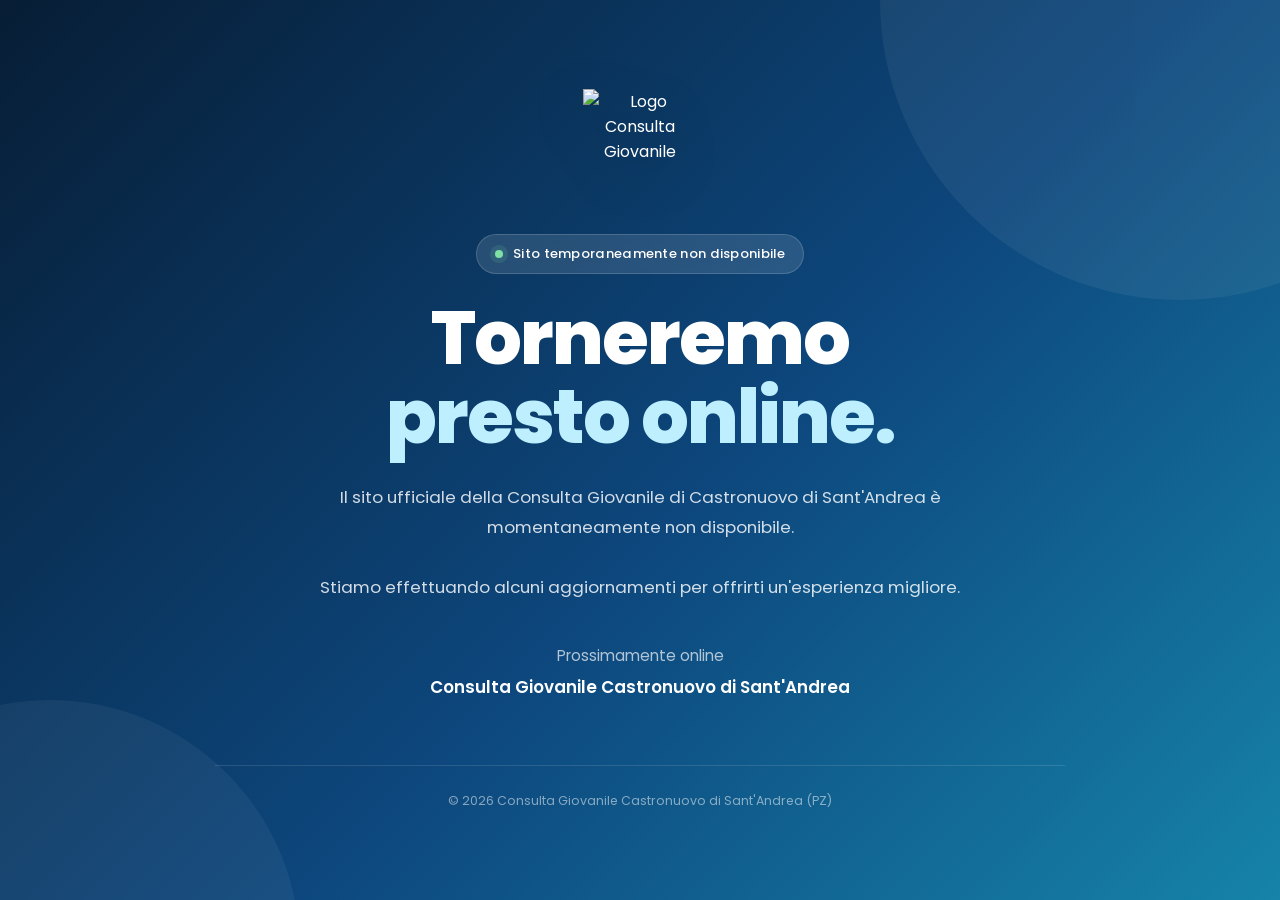
==== index.html @ 3da65c1b "Update index.html" ====
<!DOCTYPE html>
<html lang="it">

<head>

    <meta charset="UTF-8">

    <meta name="viewport"
          content="width=device-width, initial-scale=1.0">

    <meta name="robots"
          content="noindex, nofollow">

    <meta name="description"
          content="Sito ufficiale della Consulta Giovanile di Castronuovo di Sant'Andrea.">

    <title>
        Consulta Giovanile | Castronuovo di Sant'Andrea
    </title>

    <!-- ==================================================
         GOOGLE FONT
    =================================================== -->

    <link rel="preconnect"
          href="https://fonts.googleapis.com">

    <link rel="preconnect"
          href="https://fonts.gstatic.com"
          crossorigin>

    <link
        href="https://fonts.googleapis.com/css2?family=Poppins:wght@300;400;500;600;700;800&display=swap"
        rel="stylesheet">


    <style>

        /* ==================================================
           RESET
        ================================================== */

        * {

            margin: 0;

            padding: 0;

            box-sizing: border-box;

        }


        html {

            scroll-behavior: smooth;

        }


        /* ==================================================
           BODY
        ================================================== */

        body {

            min-height: 100vh;

            min-height: 100svh;

            font-family: "Poppins", sans-serif;

            color: #ffffff;

            background:
                linear-gradient(
                    135deg,
                    #071d35 0%,
                    #0d477d 55%,
                    #1683a8 100%
                );

            display: flex;

            align-items: center;

            justify-content: center;

            overflow-x: hidden;

            position: relative;

        }


        /* ==================================================
           DECORAZIONI SFONDO
        ================================================== */

        body::before {

            content: "";

            position: fixed;

            width: 600px;

            height: 600px;

            top: -300px;

            right: -200px;

            border-radius: 50%;

            background:
                rgba(255,255,255,.06);

            pointer-events: none;

        }


        body::after {

            content: "";

            position: fixed;

            width: 500px;

            height: 500px;

            bottom: -300px;

            left: -200px;

            border-radius: 50%;

            background:
                rgba(255,255,255,.05);

            pointer-events: none;

        }


        /* ==================================================
           CONTENITORE PRINCIPALE
        ================================================== */

        .maintenance {

            width: 100%;

            max-width: 900px;

            padding: 50px 25px;

            text-align: center;

            position: relative;

            z-index: 2;

        }


        /* ==================================================
           LOGO
        ================================================== */

        .logo {

            width: 115px;

            height: 115px;

            object-fit: contain;

            display: block;

            margin: 0 auto 30px;

            filter:
                drop-shadow(
                    0 15px 25px
                    rgba(0,0,0,.25)
                );

            animation:
                logoAppear .8s ease forwards;

        }


        /* ==================================================
           BADGE
        ================================================== */

        .badge {

            display: inline-flex;

            align-items: center;

            justify-content: center;

            gap: 10px;

            padding: 9px 18px;

            border-radius: 50px;

            background:
                rgba(255,255,255,.12);

            border:
                1px solid
                rgba(255,255,255,.16);

            backdrop-filter: blur(12px);

            -webkit-backdrop-filter: blur(12px);

            font-size: .82rem;

            font-weight: 500;

            letter-spacing: .3px;

            margin-bottom: 25px;

        }


        /* ==================================================
           PALLINO BADGE
        ================================================== */

        .badge-dot {

            width: 8px;

            height: 8px;

            flex-shrink: 0;

            border-radius: 50%;

            background: #7ee0a5;

            box-shadow:
                0 0 0 5px
                rgba(126,224,165,.12);

            animation:
                pulse 2s infinite;

        }


        /* ==================================================
           TITOLO
        ================================================== */

        h1 {

            font-size:
                clamp(
                    2.4rem,
                    6vw,
                    4.7rem
                );

            line-height: 1.05;

            font-weight: 800;

            letter-spacing: -2px;

            margin-bottom: 25px;

        }


        h1 span {

            display: block;

            color: #bdefff;

        }


        /* ==================================================
           DESCRIZIONE
        ================================================== */

        .description {

            max-width: 680px;

            margin: 0 auto;

            font-size: 1.05rem;

            line-height: 1.8;

            color:
                rgba(255,255,255,.82);

        }


        /* ==================================================
           MESSAGGIO FINALE
        ================================================== */

        .coming-soon {

            margin-top: 42px;

            font-size: .95rem;

            color:
                rgba(255,255,255,.68);

        }


        .coming-soon strong {

            display: block;

            margin-top: 7px;

            color: #ffffff;

            font-size: 1.05rem;

            font-weight: 600;

        }


        /* ==================================================
           FOOTER
        ================================================== */

        footer {

            margin-top: 65px;

            padding-top: 25px;

            border-top:
                1px solid
                rgba(255,255,255,.12);

            font-size: .78rem;

            line-height: 1.6;

            color:
                rgba(255,255,255,.5);

        }


        /* ==================================================
           ANIMAZIONI
        ================================================== */

        @keyframes logoAppear {

            from {

                opacity: 0;

                transform:
                    translateY(20px)
                    scale(.9);

            }

            to {

                opacity: 1;

                transform:
                    translateY(0)
                    scale(1);

            }

        }


        @keyframes pulse {

            0%,
            100% {

                opacity: 1;

                transform: scale(1);

            }

            50% {

                opacity: .45;

                transform: scale(.75);

            }

        }


        /* ==================================================
           TABLET
        ================================================== */

        @media (max-width: 768px) {

            .maintenance {

                padding:
                    45px 25px;

            }


            .logo {

                width: 100px;

                height: 100px;

                margin-bottom: 27px;

            }


            h1 {

                font-size: 3rem;

                letter-spacing: -1.5px;

            }


            .description {

                font-size: .98rem;

                line-height: 1.75;

            }


            footer {

                margin-top: 55px;

            }

        }


        /* ==================================================
           MOBILE
        ================================================== */

        @media (max-width: 600px) {

            body {

                min-height: 100svh;

            }


            .maintenance {

                padding:
                    35px 20px;

            }


            .logo {

                width: 85px;

                height: 85px;

                margin-bottom: 23px;

            }


            .badge {

                font-size: .74rem;

                padding:
                    8px 14px;

                margin-bottom: 22px;

            }


            h1 {

                font-size: 2.3rem;

                line-height: 1.08;

                letter-spacing: -1px;

                margin-bottom: 20px;

            }


            .description {

                font-size: .9rem;

                line-height: 1.7;

            }


            .coming-soon {

                margin-top: 32px;

                font-size: .88rem;

            }


            .coming-soon strong {

                font-size: .98rem;

            }


            footer {

                margin-top: 45px;

                padding-top: 20px;

                font-size: .72rem;

            }

        }


        /* ==================================================
           SMARTPHONE PICCOLI
        ================================================== */

        @media (max-width: 380px) {

            .maintenance {

                padding:
                    25px 17px;

            }


            .logo {

                width: 75px;

                height: 75px;

            }


            h1 {

                font-size: 2rem;

            }


            .description {

                font-size: .86rem;

            }

        }


        /* ==================================================
           ACCESSIBILITÀ
        ================================================== */

        @media (prefers-reduced-motion: reduce) {

            * {

                animation: none !important;

                transition: none !important;

            }

        }

    </style>

</head>


<body>


    <main class="maintenance">


        <!-- ==================================================
             LOGO
        ================================================== -->

        <img
            class="logo"
            src="assets/img/logo.png"
            alt="Logo Consulta Giovanile">


        <!-- ==================================================
             STATO
        ================================================== -->

        <div class="badge">

            <span class="badge-dot"></span>

            Sito temporaneamente non disponibile

        </div>


        <!-- ==================================================
             TITOLO
        ================================================== -->

        <h1>

            Torneremo
            <span>presto online.</span>

        </h1>


        <!-- ==================================================
             DESCRIZIONE
        ================================================== -->

        <p class="description">

            Il sito ufficiale della Consulta Giovanile di
            Castronuovo di Sant'Andrea è momentaneamente
            non disponibile.

            <br><br>

            Stiamo effettuando alcuni aggiornamenti per
            offrirti un'esperienza migliore.

        </p>


        <!-- ==================================================
             PROSSIMAMENTE
        ================================================== -->

        <div class="coming-soon">

            Prossimamente online

            <strong>

                Consulta Giovanile
                Castronuovo di Sant'Andrea

            </strong>

        </div>


        <!-- ==================================================
             FOOTER
        ================================================== -->

        <footer>

            © 2026 Consulta Giovanile
            Castronuovo di Sant'Andrea (PZ)

        </footer>


    </main>


</body>

</html>
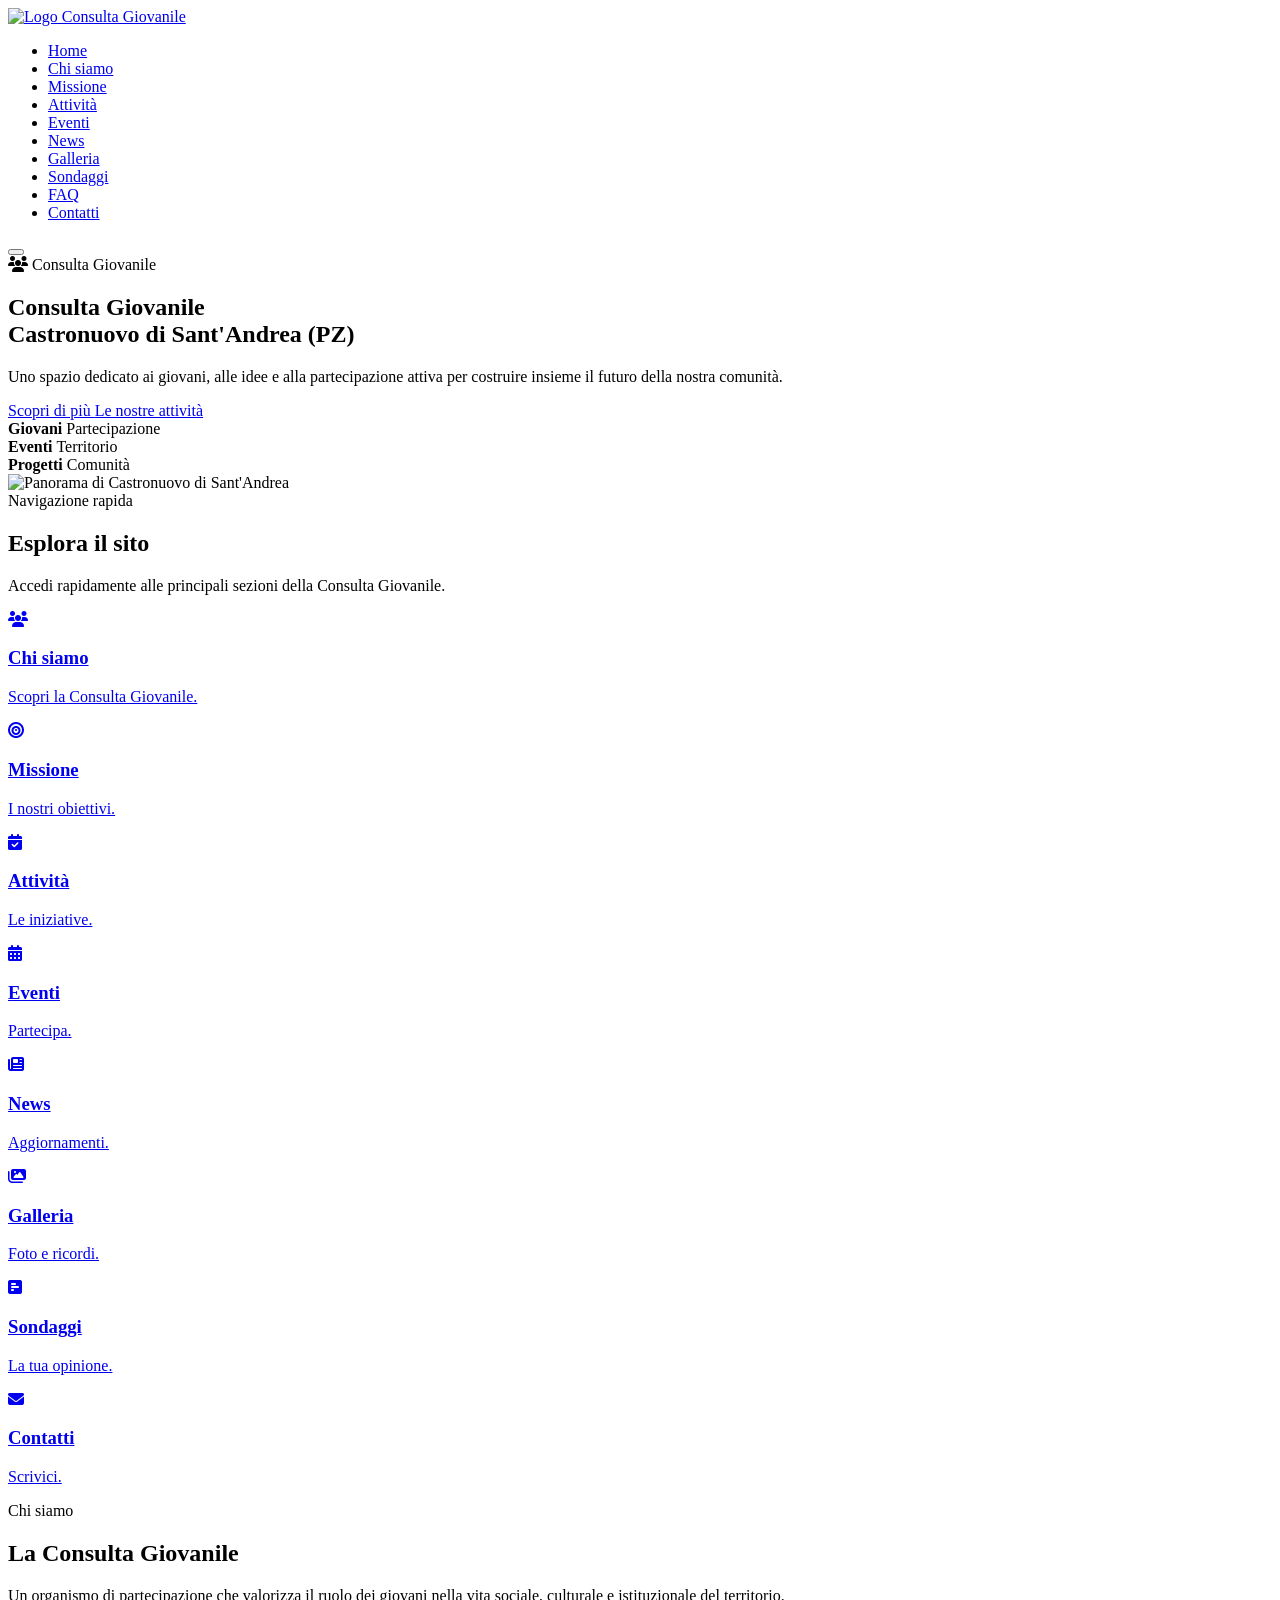
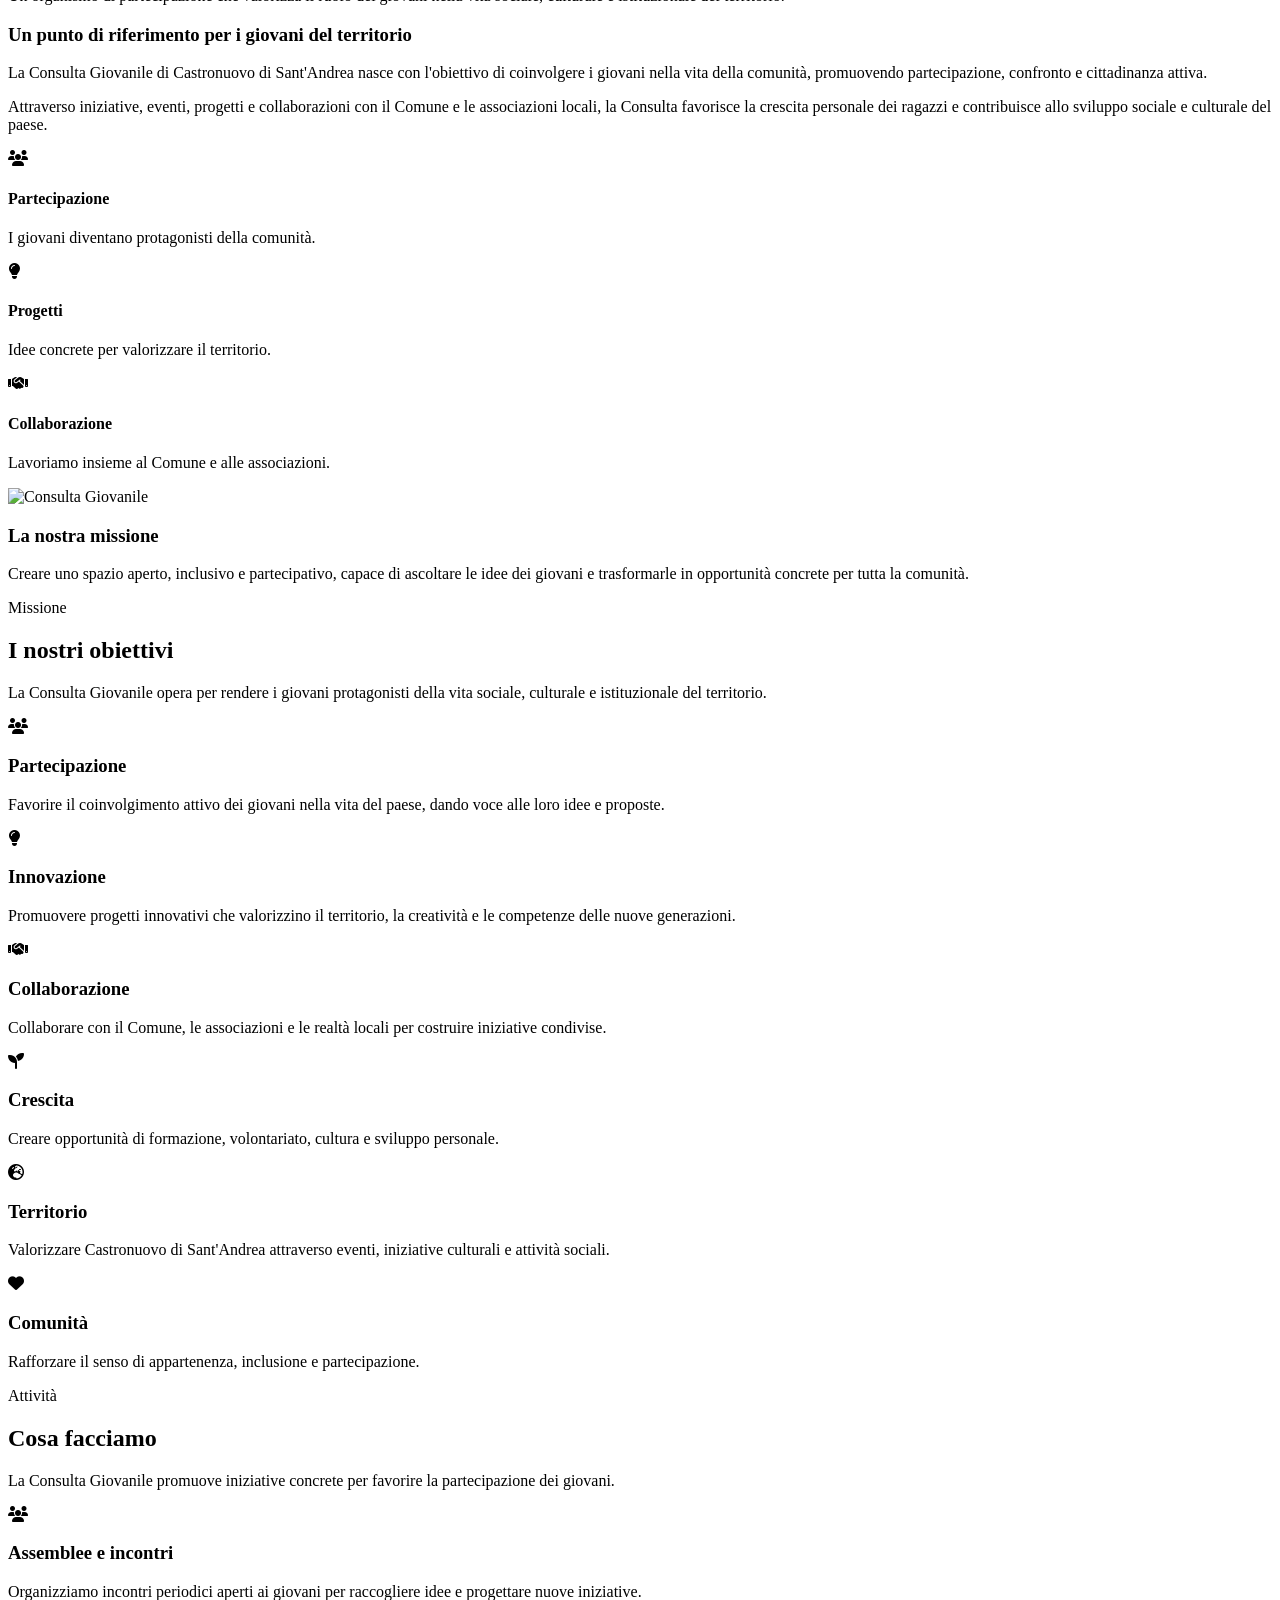
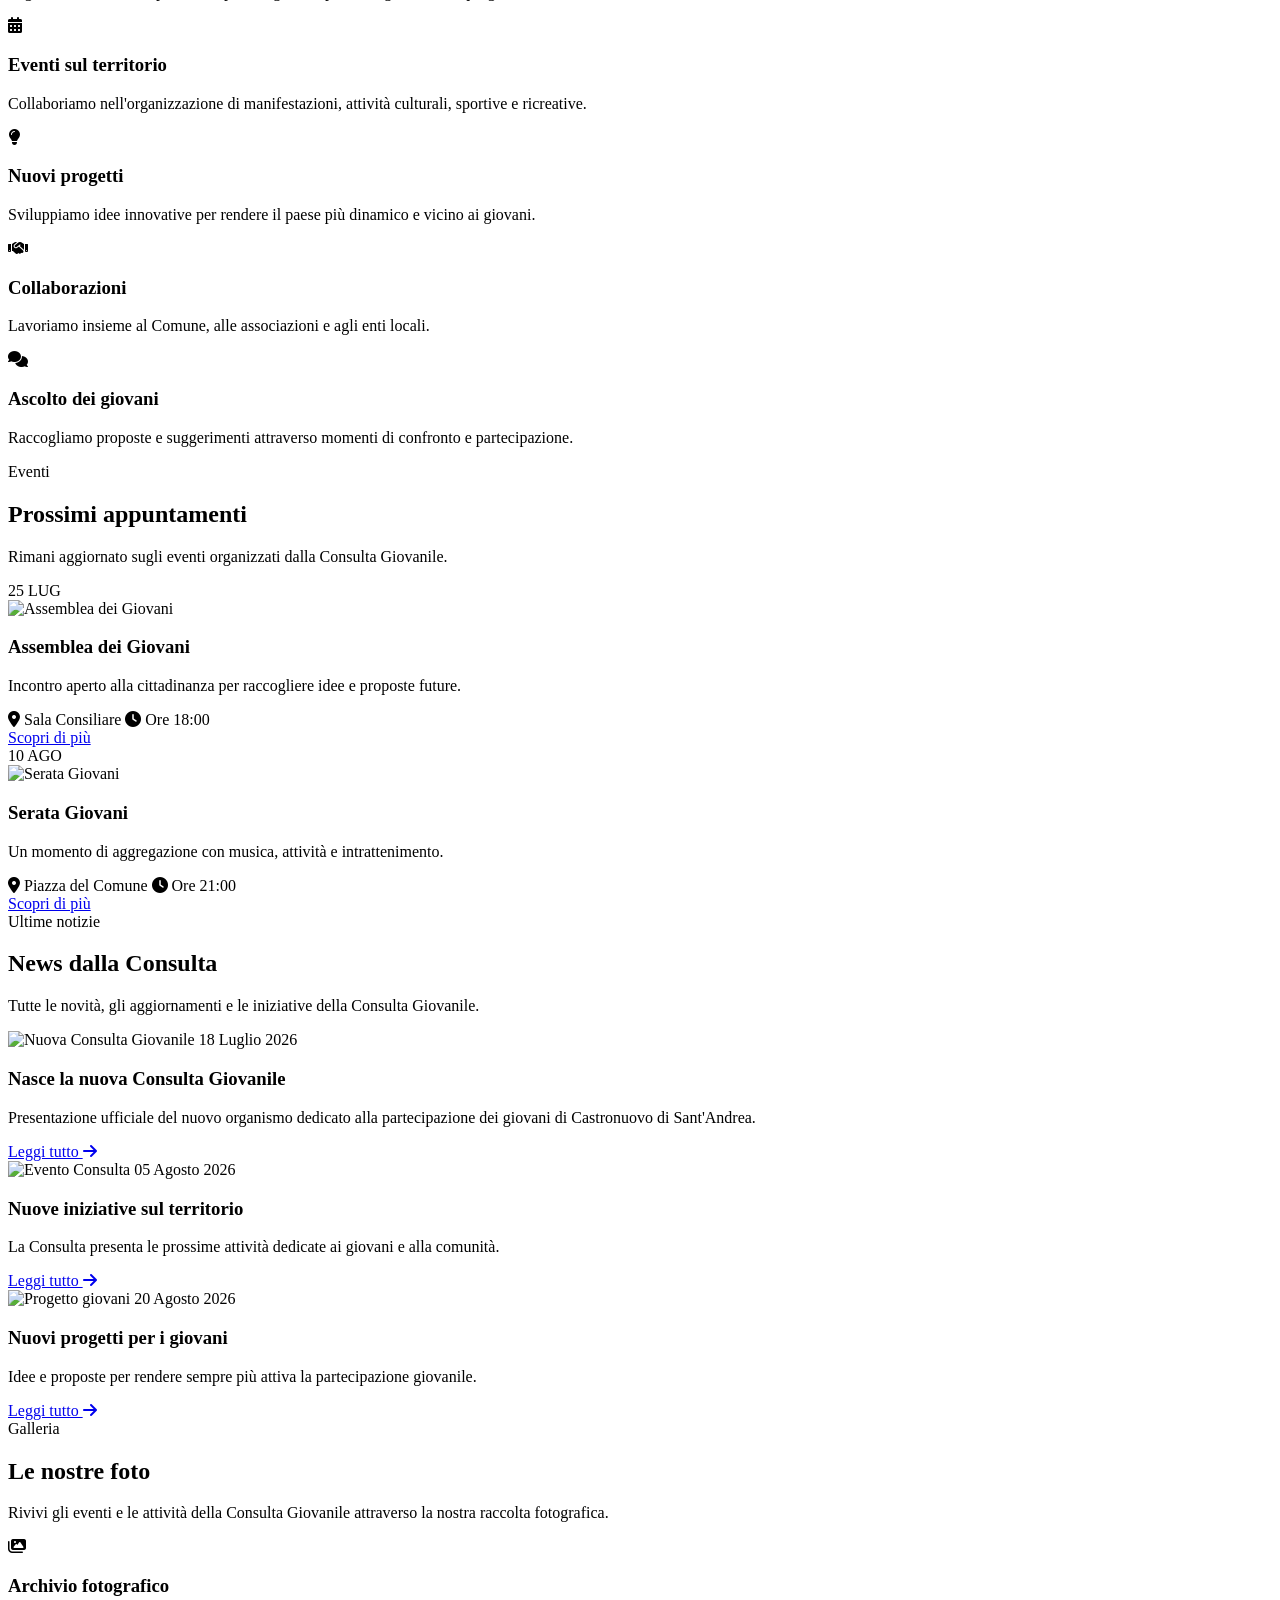
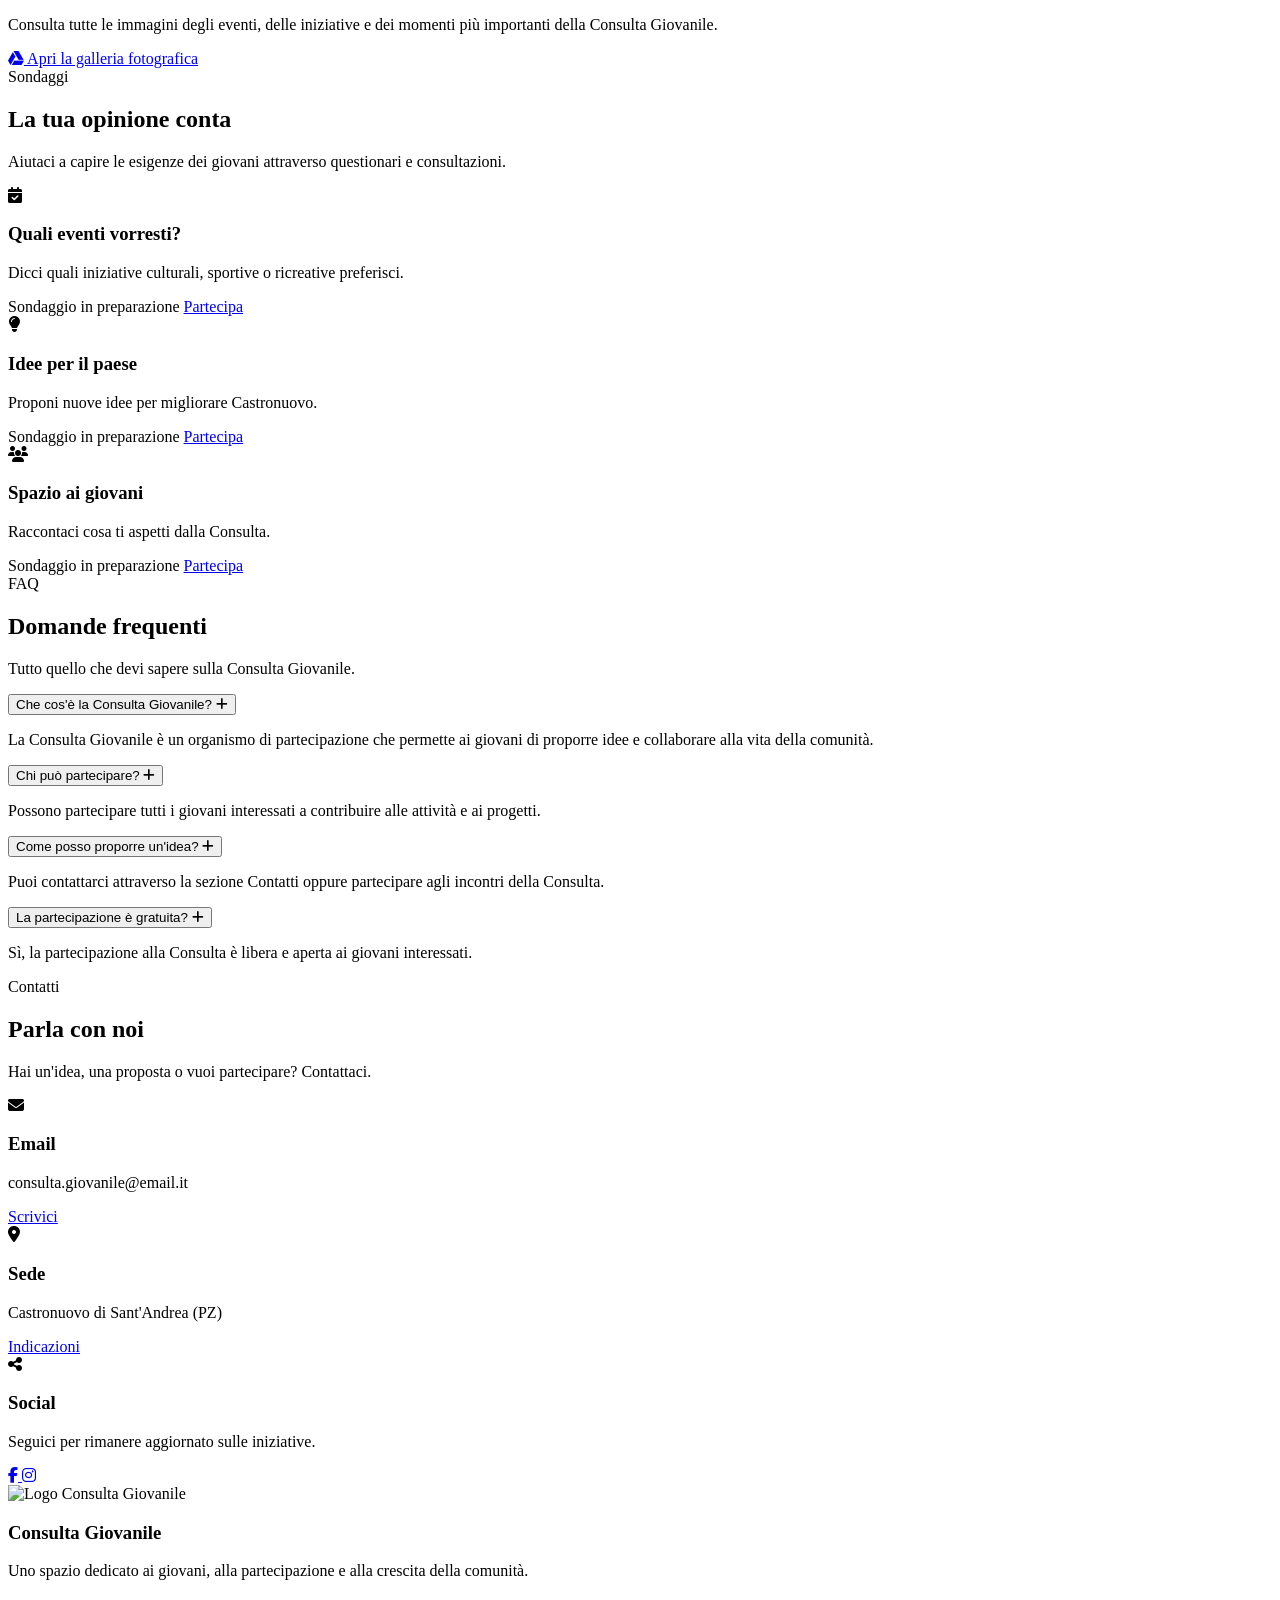
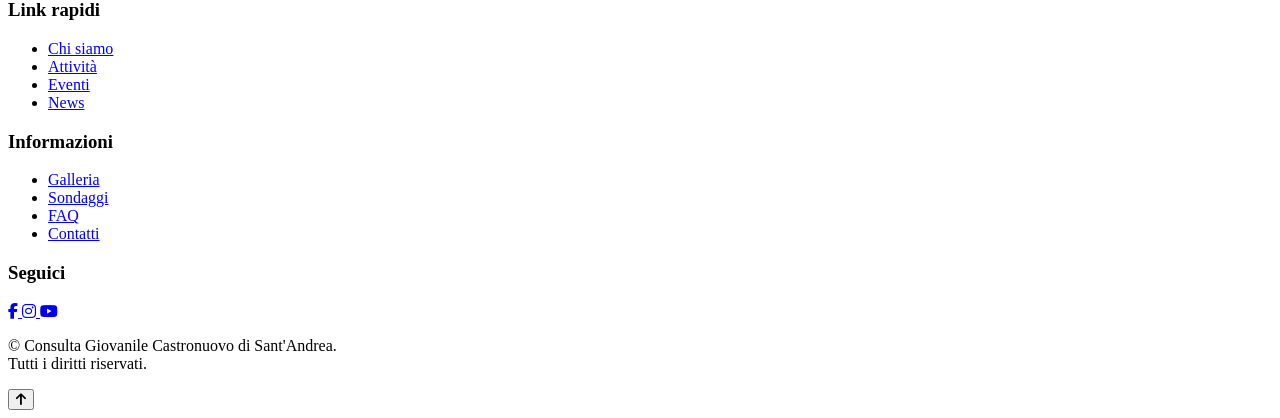
==== commit 7e6d6464: "Update fmt.Println message from 'Hello' to 'Goodbye'" ====
--- a/index.html
+++ b/index.html
@@ -3,721 +3,2669 @@
 
 <head>
 
-    <meta charset="UTF-8">
-
-    <meta name="viewport"
-          content="width=device-width, initial-scale=1.0">
-
-    <meta name="robots"
-          content="noindex, nofollow">
-
-    <meta name="description"
-          content="Sito ufficiale della Consulta Giovanile di Castronuovo di Sant'Andrea.">
-
-    <title>
-        Consulta Giovanile | Castronuovo di Sant'Andrea
-    </title>
-
-    <!-- ==================================================
-         GOOGLE FONT
-    =================================================== -->
-
-    <link rel="preconnect"
-          href="https://fonts.googleapis.com">
-
-    <link rel="preconnect"
-          href="https://fonts.gstatic.com"
-          crossorigin>
-
-    <link
-        href="https://fonts.googleapis.com/css2?family=Poppins:wght@300;400;500;600;700;800&display=swap"
-        rel="stylesheet">
-
-
-    <style>
-
-        /* ==================================================
-           RESET
-        ================================================== */
-
-        * {
-
-            margin: 0;
-
-            padding: 0;
-
-            box-sizing: border-box;
-
-        }
-
-
-        html {
-
-            scroll-behavior: smooth;
-
-        }
-
-
-        /* ==================================================
-           BODY
-        ================================================== */
-
-        body {
-
-            min-height: 100vh;
-
-            min-height: 100svh;
-
-            font-family: "Poppins", sans-serif;
-
-            color: #ffffff;
-
-            background:
-                linear-gradient(
-                    135deg,
-                    #071d35 0%,
-                    #0d477d 55%,
-                    #1683a8 100%
-                );
-
-            display: flex;
-
-            align-items: center;
-
-            justify-content: center;
-
-            overflow-x: hidden;
-
-            position: relative;
-
-        }
-
-
-        /* ==================================================
-           DECORAZIONI SFONDO
-        ================================================== */
-
-        body::before {
-
-            content: "";
-
-            position: fixed;
-
-            width: 600px;
-
-            height: 600px;
-
-            top: -300px;
-
-            right: -200px;
-
-            border-radius: 50%;
-
-            background:
-                rgba(255,255,255,.06);
-
-            pointer-events: none;
-
-        }
-
-
-        body::after {
-
-            content: "";
-
-            position: fixed;
-
-            width: 500px;
-
-            height: 500px;
-
-            bottom: -300px;
-
-            left: -200px;
-
-            border-radius: 50%;
-
-            background:
-                rgba(255,255,255,.05);
-
-            pointer-events: none;
-
-        }
-
-
-        /* ==================================================
-           CONTENITORE PRINCIPALE
-        ================================================== */
-
-        .maintenance {
-
-            width: 100%;
-
-            max-width: 900px;
-
-            padding: 50px 25px;
-
-            text-align: center;
-
-            position: relative;
-
-            z-index: 2;
-
-        }
-
-
-        /* ==================================================
-           LOGO
-        ================================================== */
-
-        .logo {
-
-            width: 115px;
-
-            height: 115px;
-
-            object-fit: contain;
-
-            display: block;
-
-            margin: 0 auto 30px;
-
-            filter:
-                drop-shadow(
-                    0 15px 25px
-                    rgba(0,0,0,.25)
-                );
-
-            animation:
-                logoAppear .8s ease forwards;
-
-        }
-
-
-        /* ==================================================
-           BADGE
-        ================================================== */
-
-        .badge {
-
-            display: inline-flex;
-
-            align-items: center;
-
-            justify-content: center;
-
-            gap: 10px;
-
-            padding: 9px 18px;
-
-            border-radius: 50px;
-
-            background:
-                rgba(255,255,255,.12);
-
-            border:
-                1px solid
-                rgba(255,255,255,.16);
-
-            backdrop-filter: blur(12px);
-
-            -webkit-backdrop-filter: blur(12px);
-
-            font-size: .82rem;
-
-            font-weight: 500;
-
-            letter-spacing: .3px;
-
-            margin-bottom: 25px;
-
-        }
-
-
-        /* ==================================================
-           PALLINO BADGE
-        ================================================== */
-
-        .badge-dot {
-
-            width: 8px;
-
-            height: 8px;
-
-            flex-shrink: 0;
-
-            border-radius: 50%;
-
-            background: #7ee0a5;
-
-            box-shadow:
-                0 0 0 5px
-                rgba(126,224,165,.12);
-
-            animation:
-                pulse 2s infinite;
-
-        }
-
-
-        /* ==================================================
-           TITOLO
-        ================================================== */
-
-        h1 {
-
-            font-size:
-                clamp(
-                    2.4rem,
-                    6vw,
-                    4.7rem
-                );
-
-            line-height: 1.05;
-
-            font-weight: 800;
-
-            letter-spacing: -2px;
-
-            margin-bottom: 25px;
-
-        }
-
-
-        h1 span {
-
-            display: block;
-
-            color: #bdefff;
-
-        }
-
-
-        /* ==================================================
-           DESCRIZIONE
-        ================================================== */
-
-        .description {
-
-            max-width: 680px;
-
-            margin: 0 auto;
-
-            font-size: 1.05rem;
-
-            line-height: 1.8;
-
-            color:
-                rgba(255,255,255,.82);
-
-        }
-
-
-        /* ==================================================
-           MESSAGGIO FINALE
-        ================================================== */
-
-        .coming-soon {
-
-            margin-top: 42px;
-
-            font-size: .95rem;
-
-            color:
-                rgba(255,255,255,.68);
-
-        }
-
-
-        .coming-soon strong {
-
-            display: block;
-
-            margin-top: 7px;
-
-            color: #ffffff;
-
-            font-size: 1.05rem;
-
-            font-weight: 600;
-
-        }
-
-
-        /* ==================================================
-           FOOTER
-        ================================================== */
-
-        footer {
-
-            margin-top: 65px;
-
-            padding-top: 25px;
-
-            border-top:
-                1px solid
-                rgba(255,255,255,.12);
-
-            font-size: .78rem;
-
-            line-height: 1.6;
-
-            color:
-                rgba(255,255,255,.5);
-
-        }
-
-
-        /* ==================================================
-           ANIMAZIONI
-        ================================================== */
-
-        @keyframes logoAppear {
-
-            from {
-
-                opacity: 0;
-
-                transform:
-                    translateY(20px)
-                    scale(.9);
-
-            }
-
-            to {
-
-                opacity: 1;
-
-                transform:
-                    translateY(0)
-                    scale(1);
-
-            }
-
-        }
-
-
-        @keyframes pulse {
-
-            0%,
-            100% {
-
-                opacity: 1;
-
-                transform: scale(1);
-
-            }
-
-            50% {
-
-                opacity: .45;
-
-                transform: scale(.75);
-
-            }
-
-        }
-
-
-        /* ==================================================
-           TABLET
-        ================================================== */
-
-        @media (max-width: 768px) {
-
-            .maintenance {
-
-                padding:
-                    45px 25px;
-
-            }
-
-
-            .logo {
-
-                width: 100px;
-
-                height: 100px;
-
-                margin-bottom: 27px;
-
-            }
-
-
-            h1 {
-
-                font-size: 3rem;
-
-                letter-spacing: -1.5px;
-
-            }
-
-
-            .description {
-
-                font-size: .98rem;
-
-                line-height: 1.75;
-
-            }
-
-
-            footer {
-
-                margin-top: 55px;
-
-            }
-
-        }
-
-
-        /* ==================================================
-           MOBILE
-        ================================================== */
-
-        @media (max-width: 600px) {
-
-            body {
-
-                min-height: 100svh;
-
-            }
-
-
-            .maintenance {
-
-                padding:
-                    35px 20px;
-
-            }
-
-
-            .logo {
-
-                width: 85px;
-
-                height: 85px;
-
-                margin-bottom: 23px;
-
-            }
-
-
-            .badge {
-
-                font-size: .74rem;
-
-                padding:
-                    8px 14px;
-
-                margin-bottom: 22px;
-
-            }
-
-
-            h1 {
-
-                font-size: 2.3rem;
-
-                line-height: 1.08;
-
-                letter-spacing: -1px;
-
-                margin-bottom: 20px;
-
-            }
-
-
-            .description {
-
-                font-size: .9rem;
-
-                line-height: 1.7;
-
-            }
-
-
-            .coming-soon {
-
-                margin-top: 32px;
-
-                font-size: .88rem;
-
-            }
-
-
-            .coming-soon strong {
-
-                font-size: .98rem;
-
-            }
-
-
-            footer {
-
-                margin-top: 45px;
-
-                padding-top: 20px;
-
-                font-size: .72rem;
-
-            }
-
-        }
-
-
-        /* ==================================================
-           SMARTPHONE PICCOLI
-        ================================================== */
-
-        @media (max-width: 380px) {
-
-            .maintenance {
-
-                padding:
-                    25px 17px;
-
-            }
-
-
-            .logo {
-
-                width: 75px;
-
-                height: 75px;
-
-            }
-
-
-            h1 {
-
-                font-size: 2rem;
-
-            }
-
-
-            .description {
-
-                font-size: .86rem;
-
-            }
-
-        }
-
-
-        /* ==================================================
-           ACCESSIBILITÀ
-        ================================================== */
-
-        @media (prefers-reduced-motion: reduce) {
-
-            * {
-
-                animation: none !important;
-
-                transition: none !important;
-
-            }
-
-        }
-
-    </style>
+<meta charset="UTF-8">
+
+<meta name="viewport" content="width=device-width, initial-scale=1.0">
+
+
+<title>
+Consulta Giovanile Castronuovo di Sant'Andrea (PZ)
+</title>
+
+
+<meta name="description"
+content="Sito ufficiale della Consulta Giovanile di Castronuovo di Sant'Andrea. Uno spazio dedicato ai giovani, alla partecipazione attiva e alla crescita della comunità.">
+
+
+<meta name="keywords"
+content="Consulta Giovanile, Castronuovo di Sant'Andrea, Giovani, Basilicata, Comune, Eventi">
+
+
+<meta name="author"
+content="Consulta Giovanile Castronuovo di Sant'Andrea">
+
+
+
+<!-- OPEN GRAPH -->
+
+<meta property="og:title"
+content="Consulta Giovanile Castronuovo di Sant'Andrea">
+
+
+<meta property="og:description"
+content="Partecipa alle attività della Consulta Giovanile.">
+
+
+<meta property="og:type"
+content="website">
+
+
+<meta property="og:image"
+content="assets/img/logo.png">
+
+
+<meta property="og:locale"
+content="it_IT">
+
+
+
+<!-- FAVICON -->
+
+<link rel="icon"
+href="assets/img/favicon.png">
+
+
+
+<!-- GOOGLE FONT -->
+
+<link rel="preconnect"
+href="https://fonts.googleapis.com">
+
+
+<link rel="preconnect"
+href="https://fonts.gstatic.com"
+crossorigin>
+
+
+<link href="https://fonts.googleapis.com/css2?family=Poppins:wght@300;400;500;600;700;800&display=swap"
+rel="stylesheet">
+
+
+
+<!-- FONT AWESOME -->
+
+<link rel="stylesheet"
+href="https://cdnjs.cloudflare.com/ajax/libs/font-awesome/6.7.2/css/all.min.css">
+
+
+
+<!-- CSS -->
+
+<link rel="stylesheet"
+href="style.css">
+
 
 </head>
 
 
+
 <body>
 
 
-    <main class="maintenance">
-
-
-        <!-- ==================================================
-             LOGO
-        ================================================== -->
-
-        <img
-            class="logo"
-            src="assets/img/logo.png"
-            alt="Logo Consulta Giovanile">
-
-
-        <!-- ==================================================
-             STATO
-        ================================================== -->
-
-        <div class="badge">
-
-            <span class="badge-dot"></span>
-
-            Sito temporaneamente non disponibile
-
-        </div>
-
-
-        <!-- ==================================================
-             TITOLO
-        ================================================== -->
-
-        <h1>
-
-            Torneremo
-            <span>presto online.</span>
-
-        </h1>
-
-
-        <!-- ==================================================
-             DESCRIZIONE
-        ================================================== -->
-
-        <p class="description">
-
-            Il sito ufficiale della Consulta Giovanile di
-            Castronuovo di Sant'Andrea è momentaneamente
-            non disponibile.
-
-            <br><br>
-
-            Stiamo effettuando alcuni aggiornamenti per
-            offrirti un'esperienza migliore.
-
-        </p>
-
-
-        <!-- ==================================================
-             PROSSIMAMENTE
-        ================================================== -->
-
-        <div class="coming-soon">
-
-            Prossimamente online
-
-            <strong>
-
-                Consulta Giovanile
-                Castronuovo di Sant'Andrea
-
-            </strong>
-
-        </div>
-
-
-        <!-- ==================================================
-             FOOTER
-        ================================================== -->
-
-        <footer>
-
-            © 2026 Consulta Giovanile
-            Castronuovo di Sant'Andrea (PZ)
-
-        </footer>
-
-
-    </main>
+<a class="skip-link"
+href="#main-content">
+
+
+
+</a>
+
+
+
+
+
+<!-- ======================================================
+     HEADER / NAVBAR
+====================================================== -->
+
+
+<header class="header">
+
+
+<nav class="navbar">
+
+
+<div class="container nav-container">
+
+
+
+<!-- LOGO -->
+
+<a href="#hero"
+class="logo"
+aria-label="Home">
+
+
+<img src="assets/img/logo.png"
+alt="Logo Consulta Giovanile">
+
+
+</a>
+
+
+
+
+<!-- MENU DESKTOP -->
+
+<ul class="nav-menu"
+id="nav-menu">
+
+
+<li>
+<a href="#hero">
+Home
+</a>
+</li>
+
+
+<li>
+<a href="#about">
+Chi siamo
+</a>
+</li>
+
+
+<li>
+<a href="#mission">
+Missione
+</a>
+</li>
+
+
+<li>
+<a href="#activities">
+Attività
+</a>
+</li>
+
+
+<li>
+<a href="#events">
+Eventi
+</a>
+</li>
+
+
+<li>
+<a href="#news">
+News
+</a>
+</li>
+
+
+<li>
+<a href="#gallery">
+Galleria
+</a>
+</li>
+
+
+<li>
+<a href="#surveys">
+Sondaggi
+</a>
+</li>
+
+
+<li>
+<a href="#faq">
+FAQ
+</a>
+</li>
+
+
+<li>
+<a href="#contacts">
+Contatti
+</a>
+</li>
+
+
+</ul>
+
+
+
+
+
+<!-- HAMBURGER MOBILE -->
+
+
+<button class="hamburger"
+id="hamburger"
+aria-label="Apri menu"
+aria-expanded="false"
+aria-controls="nav-menu">
+
+
+<span></span>
+
+<span></span>
+
+<span></span>
+
+
+</button>
+
+
+
+</div>
+
+
+</nav>
+
+
+</header>
+
+
+
+
+
+
+<main id="main-content">
+
+
+
+
+
+<!-- ======================================================
+     HERO
+====================================================== -->
+
+
+<section id="hero"
+class="hero">
+
+
+
+<div class="hero-overlay"></div>
+
+
+
+<div class="container hero-container">
+
+
+
+<div class="hero-text">
+
+
+
+<span class="hero-badge">
+
+<i class="fa-solid fa-users"></i>
+
+Consulta Giovanile
+
+</span>
+
+
+
+
+
+<h1>
+
+Consulta Giovanile
+
+<br>
+
+Castronuovo di Sant'Andrea
+
+<span>(PZ)</span>
+
+</h1>
+
+
+
+
+<p>
+
+Uno spazio dedicato ai giovani, alle idee e alla partecipazione
+attiva per costruire insieme il futuro della nostra comunità.
+
+</p>
+
+
+
+
+<div class="hero-buttons">
+
+
+<a href="#about"
+class="btn btn-primary">
+
+Scopri di più
+
+</a>
+
+
+
+<a href="#activities"
+class="btn btn-secondary">
+
+Le nostre attività
+
+</a>
+
+
+</div>
+
+
+
+
+
+<div class="hero-stats">
+
+
+<div class="stat">
+
+<strong>
+Giovani
+</strong>
+
+<span>
+Partecipazione
+</span>
+
+</div>
+
+
+
+<div class="stat">
+
+<strong>
+Eventi
+</strong>
+
+<span>
+Territorio
+</span>
+
+</div>
+
+
+
+<div class="stat">
+
+<strong>
+Progetti
+</strong>
+
+<span>
+Comunità
+</span>
+
+</div>
+
+
+
+</div>
+
+
+
+</div>
+
+
+
+
+
+
+
+<!-- FOTO PAESE -->
+
+
+<div class="hero-image">
+
+
+<img src="https://www.ilmioviaggioinbasilicata.it/wp-content/uploads/2024/01/Castronuovo-di-SantAndrea.jpg"
+alt="Panorama di Castronuovo di Sant'Andrea"
+loading="eager">
+
+
+</div>
+
+
+
+
+</div>
+
+
+</section>
+
+
+
+
+
+
+
+
+<!-- ======================================================
+     ACCESSO RAPIDO
+====================================================== -->
+
+
+<section id="quick-links"
+class="quick-links">
+
+
+<div class="container">
+
+
+
+<div class="section-title">
+
+
+<span>
+Navigazione rapida
+</span>
+
+
+<h2>
+Esplora il sito
+</h2>
+
+
+<p>
+Accedi rapidamente alle principali sezioni della Consulta Giovanile.
+</p>
+
+
+</div>
+
+
+
+
+
+<div class="quick-grid">
+
+
+
+
+
+<a href="#about"
+class="quick-card">
+
+
+<i class="fa-solid fa-users"></i>
+
+
+<h3>
+Chi siamo
+</h3>
+
+
+<p>
+Scopri la Consulta Giovanile.
+</p>
+
+
+</a>
+
+
+
+
+
+
+<a href="#mission"
+class="quick-card">
+
+
+<i class="fa-solid fa-bullseye"></i>
+
+
+<h3>
+Missione
+</h3>
+
+
+<p>
+I nostri obiettivi.
+</p>
+
+
+</a>
+
+
+
+
+
+
+<a href="#activities"
+class="quick-card">
+
+
+<i class="fa-solid fa-calendar-check"></i>
+
+
+<h3>
+Attività
+</h3>
+
+
+<p>
+Le iniziative.
+</p>
+
+
+</a>
+
+
+
+
+
+
+<a href="#events"
+class="quick-card">
+
+
+<i class="fa-solid fa-calendar-days"></i>
+
+
+<h3>
+Eventi
+</h3>
+
+
+<p>
+Partecipa.
+</p>
+
+
+</a>
+
+
+
+
+
+
+<a href="#news"
+class="quick-card">
+
+
+<i class="fa-solid fa-newspaper"></i>
+
+
+<h3>
+News
+</h3>
+
+
+<p>
+Aggiornamenti.
+</p>
+
+
+</a>
+
+
+
+
+
+
+<a href="#gallery"
+class="quick-card">
+
+
+<i class="fa-solid fa-images"></i>
+
+
+<h3>
+Galleria
+</h3>
+
+
+<p>
+Foto e ricordi.
+</p>
+
+
+</a>
+
+
+
+
+
+
+<a href="#surveys"
+class="quick-card">
+
+
+<i class="fa-solid fa-square-poll-horizontal"></i>
+
+
+<h3>
+Sondaggi
+</h3>
+
+
+<p>
+La tua opinione.
+</p>
+
+
+</a>
+
+
+
+
+
+
+<a href="#contacts"
+class="quick-card">
+
+
+<i class="fa-solid fa-envelope"></i>
+
+
+<h3>
+Contatti
+</h3>
+
+
+<p>
+Scrivici.
+</p>
+
+
+</a>
+
+
+
+
+
+</div>
+
+
+</div>
+
+
+</section>
+<!-- ======================================================
+     CHI SIAMO
+====================================================== -->
+
+
+<section id="about"
+class="about section">
+
+
+<div class="container">
+
+
+<div class="section-title">
+
+
+<span>
+Chi siamo
+</span>
+
+
+<h2>
+La Consulta Giovanile
+</h2>
+
+
+<p>
+Un organismo di partecipazione che valorizza il ruolo dei giovani
+nella vita sociale, culturale e istituzionale del territorio.
+</p>
+
+
+</div>
+
+
+
+
+
+<div class="about-grid">
+
+
+
+<div class="about-text">
+
+
+<h3>
+Un punto di riferimento per i giovani del territorio
+</h3>
+
+
+
+<p>
+
+La Consulta Giovanile di Castronuovo di Sant'Andrea nasce con
+l'obiettivo di coinvolgere i giovani nella vita della comunità,
+promuovendo partecipazione, confronto e cittadinanza attiva.
+
+</p>
+
+
+
+<p>
+
+Attraverso iniziative, eventi, progetti e collaborazioni con
+il Comune e le associazioni locali, la Consulta favorisce la
+crescita personale dei ragazzi e contribuisce allo sviluppo
+sociale e culturale del paese.
+
+</p>
+
+
+
+
+
+<div class="about-features">
+
+
+
+<div class="feature">
+
+<i class="fa-solid fa-users"></i>
+
+<div>
+
+<h4>
+Partecipazione
+</h4>
+
+<p>
+I giovani diventano protagonisti della comunità.
+</p>
+
+</div>
+
+</div>
+
+
+
+
+
+<div class="feature">
+
+<i class="fa-solid fa-lightbulb"></i>
+
+<div>
+
+<h4>
+Progetti
+</h4>
+
+<p>
+Idee concrete per valorizzare il territorio.
+</p>
+
+</div>
+
+</div>
+
+
+
+
+
+<div class="feature">
+
+<i class="fa-solid fa-handshake"></i>
+
+<div>
+
+<h4>
+Collaborazione
+</h4>
+
+<p>
+Lavoriamo insieme al Comune e alle associazioni.
+</p>
+
+</div>
+
+</div>
+
+
+
+
+</div>
+
+
+</div>
+
+
+
+
+
+
+<div class="about-card">
+
+
+<img src="assets/img/logo.png"
+alt="Consulta Giovanile">
+
+
+<div class="about-card-content">
+
+
+<h3>
+La nostra missione
+</h3>
+
+
+<p>
+
+Creare uno spazio aperto, inclusivo e partecipativo,
+capace di ascoltare le idee dei giovani e trasformarle
+in opportunità concrete per tutta la comunità.
+
+</p>
+
+
+</div>
+
+
+</div>
+
+
+
+
+
+</div>
+
+
+</div>
+
+
+</section>
+
+
+
+
+
+
+
+
+<!-- ======================================================
+     MISSIONE
+====================================================== -->
+
+
+<section id="mission"
+class="mission section">
+
+
+<div class="container">
+
+
+<div class="section-title">
+
+
+<span>
+Missione
+</span>
+
+
+<h2>
+I nostri obiettivi
+</h2>
+
+
+<p>
+La Consulta Giovanile opera per rendere i giovani protagonisti
+della vita sociale, culturale e istituzionale del territorio.
+</p>
+
+
+</div>
+
+
+
+
+
+
+<div class="mission-grid">
+
+
+
+
+
+<div class="mission-card">
+
+
+<i class="fa-solid fa-users"></i>
+
+
+<h3>
+Partecipazione
+</h3>
+
+
+<p>
+
+Favorire il coinvolgimento attivo dei giovani nella vita del paese,
+dando voce alle loro idee e proposte.
+
+</p>
+
+
+</div>
+
+
+
+
+
+<div class="mission-card">
+
+
+<i class="fa-solid fa-lightbulb"></i>
+
+
+<h3>
+Innovazione
+</h3>
+
+
+<p>
+
+Promuovere progetti innovativi che valorizzino il territorio,
+la creatività e le competenze delle nuove generazioni.
+
+</p>
+
+
+</div>
+
+
+
+
+
+<div class="mission-card">
+
+
+<i class="fa-solid fa-handshake"></i>
+
+
+<h3>
+Collaborazione
+</h3>
+
+
+<p>
+
+Collaborare con il Comune, le associazioni e le realtà locali
+per costruire iniziative condivise.
+
+</p>
+
+
+</div>
+
+
+
+
+
+<div class="mission-card">
+
+
+<i class="fa-solid fa-seedling"></i>
+
+
+<h3>
+Crescita
+</h3>
+
+
+<p>
+
+Creare opportunità di formazione, volontariato,
+cultura e sviluppo personale.
+
+</p>
+
+
+</div>
+
+
+
+
+
+<div class="mission-card">
+
+
+<i class="fa-solid fa-earth-europe"></i>
+
+
+<h3>
+Territorio
+</h3>
+
+
+<p>
+
+Valorizzare Castronuovo di Sant'Andrea attraverso eventi,
+iniziative culturali e attività sociali.
+
+</p>
+
+
+</div>
+
+
+
+
+
+<div class="mission-card">
+
+
+<i class="fa-solid fa-heart"></i>
+
+
+<h3>
+Comunità
+</h3>
+
+
+<p>
+
+Rafforzare il senso di appartenenza, inclusione
+e partecipazione.
+
+</p>
+
+
+</div>
+
+
+
+
+
+</div>
+
+
+</div>
+
+
+</section>
+
+
+
+
+
+
+
+
+<!-- ======================================================
+     ATTIVITÀ
+====================================================== -->
+
+
+<section id="activities"
+class="activities section">
+
+
+<div class="container">
+
+
+<div class="section-title">
+
+
+<span>
+Attività
+</span>
+
+
+<h2>
+Cosa facciamo
+</h2>
+
+
+<p>
+
+La Consulta Giovanile promuove iniziative concrete
+per favorire la partecipazione dei giovani.
+
+</p>
+
+
+</div>
+
+
+
+
+
+
+
+<div class="timeline">
+
+
+
+
+
+<div class="timeline-item">
+
+
+<div class="timeline-icon">
+
+<i class="fa-solid fa-users"></i>
+
+</div>
+
+
+<div class="timeline-content">
+
+
+<h3>
+Assemblee e incontri
+</h3>
+
+
+<p>
+
+Organizziamo incontri periodici aperti ai giovani
+per raccogliere idee e progettare nuove iniziative.
+
+</p>
+
+
+</div>
+
+
+</div>
+
+
+
+
+
+
+
+<div class="timeline-item">
+
+
+<div class="timeline-icon">
+
+<i class="fa-solid fa-calendar-days"></i>
+
+</div>
+
+
+<div class="timeline-content">
+
+
+<h3>
+Eventi sul territorio
+</h3>
+
+
+<p>
+
+Collaboriamo nell'organizzazione di manifestazioni,
+attività culturali, sportive e ricreative.
+
+</p>
+
+
+</div>
+
+
+</div>
+
+
+
+
+
+
+
+<div class="timeline-item">
+
+
+<div class="timeline-icon">
+
+<i class="fa-solid fa-lightbulb"></i>
+
+</div>
+
+
+<div class="timeline-content">
+
+
+<h3>
+Nuovi progetti
+</h3>
+
+
+<p>
+
+Sviluppiamo idee innovative per rendere il paese
+più dinamico e vicino ai giovani.
+
+</p>
+
+
+</div>
+
+
+</div>
+
+
+
+
+
+
+
+<div class="timeline-item">
+
+
+<div class="timeline-icon">
+
+<i class="fa-solid fa-handshake"></i>
+
+</div>
+
+
+<div class="timeline-content">
+
+
+<h3>
+Collaborazioni
+</h3>
+
+
+<p>
+
+Lavoriamo insieme al Comune, alle associazioni
+e agli enti locali.
+
+</p>
+
+
+</div>
+
+
+</div>
+
+
+
+
+
+
+<div class="timeline-item">
+
+
+<div class="timeline-icon">
+
+<i class="fa-solid fa-comments"></i>
+
+</div>
+
+
+<div class="timeline-content">
+
+
+<h3>
+Ascolto dei giovani
+</h3>
+
+
+<p>
+
+Raccogliamo proposte e suggerimenti attraverso
+momenti di confronto e partecipazione.
+
+</p>
+
+
+</div>
+
+
+</div>
+
+
+
+
+
+</div>
+
+
+</div>
+
+
+</section>
+
+
+
+
+
+
+
+
+<!-- ======================================================
+     EVENTI
+====================================================== -->
+
+
+<section id="events"
+class="events section">
+
+
+<div class="container">
+
+
+<div class="section-title">
+
+
+<span>
+Eventi
+</span>
+
+
+<h2>
+Prossimi appuntamenti
+</h2>
+
+
+<p>
+
+Rimani aggiornato sugli eventi organizzati dalla Consulta
+Giovanile.
+
+</p>
+
+
+</div>
+
+
+
+
+
+
+
+<div class="events-grid">
+
+
+
+
+
+<article class="event-card">
+
+
+
+<div class="event-date">
+
+
+<span class="day">
+25
+</span>
+
+
+<span class="month">
+LUG
+</span>
+
+
+</div>
+
+
+
+
+<img src="assets/img/event1.jpg"
+alt="Assemblea dei Giovani">
+
+
+
+
+
+<div class="event-content">
+
+
+<h3>
+Assemblea dei Giovani
+</h3>
+
+
+<p>
+
+Incontro aperto alla cittadinanza per raccogliere
+idee e proposte future.
+
+</p>
+
+
+
+<div class="event-info">
+
+
+<span>
+
+<i class="fa-solid fa-location-dot"></i>
+
+Sala Consiliare
+
+</span>
+
+
+<span>
+
+<i class="fa-solid fa-clock"></i>
+
+Ore 18:00
+
+</span>
+
+
+</div>
+
+
+
+<a href="#"
+class="btn btn-primary">
+
+Scopri di più
+
+</a>
+
+
+
+</div>
+
+
+</article>
+
+
+
+
+
+
+<article class="event-card">
+
+
+
+<div class="event-date">
+
+
+<span class="day">
+10
+</span>
+
+
+<span class="month">
+AGO
+</span>
+
+
+</div>
+
+
+
+
+<img src="assets/img/event2.jpg"
+alt="Serata Giovani">
+
+
+
+
+
+<div class="event-content">
+
+
+<h3>
+Serata Giovani
+</h3>
+
+
+<p>
+
+Un momento di aggregazione con musica,
+attività e intrattenimento.
+
+</p>
+
+
+
+<div class="event-info">
+
+
+<span>
+
+<i class="fa-solid fa-location-dot"></i>
+
+Piazza del Comune
+
+</span>
+
+
+<span>
+
+<i class="fa-solid fa-clock"></i>
+
+Ore 21:00
+
+</span>
+
+
+</div>
+
+
+
+<a href="#"
+class="btn btn-primary">
+
+Scopri di più
+
+</a>
+
+
+
+</div>
+
+
+</article>
+
+
+
+
+
+
+</div>
+
+
+</div>
+
+
+</section>
+<!-- ======================================================
+     NEWS
+====================================================== -->
+
+
+<section id="news"
+class="news section">
+
+
+<div class="container">
+
+
+<div class="section-title">
+
+
+<span>
+Ultime notizie
+</span>
+
+
+<h2>
+News dalla Consulta
+</h2>
+
+
+<p>
+
+Tutte le novità, gli aggiornamenti e le iniziative
+della Consulta Giovanile.
+
+</p>
+
+
+</div>
+
+
+
+
+
+
+<div class="news-grid">
+
+
+
+
+
+<article class="news-card">
+
+
+<div class="news-image">
+
+
+<img src="assets/img/news1.jpg"
+alt="Nuova Consulta Giovanile"
+loading="lazy">
+
+
+<span class="news-date">
+18 Luglio 2026
+</span>
+
+
+</div>
+
+
+
+
+
+<div class="news-content">
+
+
+<h3>
+Nasce la nuova Consulta Giovanile
+</h3>
+
+
+<p>
+
+Presentazione ufficiale del nuovo organismo
+dedicato alla partecipazione dei giovani
+di Castronuovo di Sant'Andrea.
+
+</p>
+
+
+
+<a href="#"
+class="news-link">
+
+Leggi tutto
+
+<i class="fa-solid fa-arrow-right"></i>
+
+</a>
+
+
+
+</div>
+
+
+</article>
+
+
+
+
+
+
+
+<article class="news-card">
+
+
+<div class="news-image">
+
+
+<img src="assets/img/news2.jpg"
+alt="Evento Consulta"
+loading="lazy">
+
+
+<span class="news-date">
+05 Agosto 2026
+</span>
+
+
+</div>
+
+
+
+
+
+<div class="news-content">
+
+
+<h3>
+Nuove iniziative sul territorio
+</h3>
+
+
+<p>
+
+La Consulta presenta le prossime attività
+dedicate ai giovani e alla comunità.
+
+</p>
+
+
+
+<a href="#"
+class="news-link">
+
+Leggi tutto
+
+<i class="fa-solid fa-arrow-right"></i>
+
+</a>
+
+
+
+</div>
+
+
+</article>
+
+
+
+
+
+
+
+<article class="news-card">
+
+
+<div class="news-image">
+
+
+<img src="assets/img/news3.jpg"
+alt="Progetto giovani"
+loading="lazy">
+
+
+<span class="news-date">
+20 Agosto 2026
+</span>
+
+
+</div>
+
+
+
+
+
+<div class="news-content">
+
+
+<h3>
+Nuovi progetti per i giovani
+</h3>
+
+
+<p>
+
+Idee e proposte per rendere sempre più
+attiva la partecipazione giovanile.
+
+</p>
+
+
+
+<a href="#"
+class="news-link">
+
+Leggi tutto
+
+<i class="fa-solid fa-arrow-right"></i>
+
+</a>
+
+
+
+</div>
+
+
+</article>
+
+
+
+
+
+</div>
+
+
+</div>
+
+
+</section>
+
+
+
+
+
+
+
+
+
+<!-- ======================================================
+     GALLERIA
+====================================================== -->
+
+<section id="gallery" class="gallery section">
+
+
+<div class="container">
+
+
+<div class="section-title">
+
+<span>
+Galleria
+</span>
+
+<h2>
+Le nostre foto
+</h2>
+
+<p>
+Rivivi gli eventi e le attività della Consulta Giovanile
+attraverso la nostra raccolta fotografica.
+</p>
+
+</div>
+
+
+
+
+<div class="gallery-box">
+
+
+<i class="fa-solid fa-images"></i>
+
+
+<h3>
+Archivio fotografico
+</h3>
+
+
+<p>
+
+Consulta tutte le immagini degli eventi,
+delle iniziative e dei momenti più importanti
+della Consulta Giovanile.
+
+</p>
+
+
+
+<a href="INSERISCI_LINK_GOOGLE_DRIVE"
+target="_blank"
+class="btn btn-primary">
+
+<i class="fa-brands fa-google-drive"></i>
+
+Apri la galleria fotografica
+
+</a>
+
+
+</div>
+
+
+
+</div>
+
+
+</section>
+
+
+
+
+
+
+
+
+<!-- ======================================================
+     SONDAGGI
+====================================================== -->
+
+
+<section id="surveys"
+class="surveys section">
+
+
+<div class="container">
+
+
+<div class="section-title">
+
+
+<span>
+Sondaggi
+</span>
+
+
+<h2>
+La tua opinione conta
+</h2>
+
+
+<p>
+
+Aiutaci a capire le esigenze dei giovani
+attraverso questionari e consultazioni.
+
+</p>
+
+
+</div>
+
+
+
+
+
+
+<div class="survey-grid">
+
+
+
+
+
+<div class="survey-card">
+
+
+<i class="fa-solid fa-calendar-check"></i>
+
+
+<h3>
+Quali eventi vorresti?
+</h3>
+
+
+<p>
+
+Dicci quali iniziative culturali,
+sportive o ricreative preferisci.
+
+</p>
+
+
+<span>
+Sondaggio in preparazione
+</span>
+
+
+<a href="#"
+class="btn btn-primary">
+
+Partecipa
+
+</a>
+
+
+</div>
+
+
+
+
+
+
+
+<div class="survey-card">
+
+
+<i class="fa-solid fa-lightbulb"></i>
+
+
+<h3>
+Idee per il paese
+</h3>
+
+
+<p>
+
+Proponi nuove idee per migliorare
+Castronuovo.
+
+</p>
+
+
+<span>
+Sondaggio in preparazione
+</span>
+
+
+<a href="#"
+class="btn btn-primary">
+
+Partecipa
+
+</a>
+
+
+</div>
+
+
+
+
+
+
+
+<div class="survey-card">
+
+
+<i class="fa-solid fa-users"></i>
+
+
+<h3>
+Spazio ai giovani
+</h3>
+
+
+<p>
+
+Raccontaci cosa ti aspetti
+dalla Consulta.
+
+</p>
+
+
+<span>
+Sondaggio in preparazione
+</span>
+
+
+<a href="#"
+class="btn btn-primary">
+
+Partecipa
+
+</a>
+
+
+</div>
+
+
+
+
+
+
+</div>
+
+
+</div>
+
+
+</section>
+
+
+
+
+
+
+
+
+
+<!-- ======================================================
+     FAQ
+====================================================== -->
+
+<section id="faq" class="faq section">
+
+
+<div class="container">
+
+
+<div class="section-title">
+
+<span>
+FAQ
+</span>
+
+<h2>
+Domande frequenti
+</h2>
+
+<p>
+Tutto quello che devi sapere sulla Consulta Giovanile.
+</p>
+
+</div>
+
+
+
+
+<div class="faq-container">
+
+
+<div class="faq-item">
+
+
+<button class="faq-question">
+
+<span>
+Che cos'è la Consulta Giovanile?
+</span>
+
+<i class="fa-solid fa-plus"></i>
+
+</button>
+
+
+<div class="faq-answer">
+
+<p>
+La Consulta Giovanile è un organismo di partecipazione
+che permette ai giovani di proporre idee e collaborare
+alla vita della comunità.
+</p>
+
+</div>
+
+
+</div>
+
+
+
+
+
+<div class="faq-item">
+
+
+<button class="faq-question">
+
+<span>
+Chi può partecipare?
+</span>
+
+<i class="fa-solid fa-plus"></i>
+
+</button>
+
+
+<div class="faq-answer">
+
+<p>
+Possono partecipare tutti i giovani interessati
+a contribuire alle attività e ai progetti.
+</p>
+
+</div>
+
+
+</div>
+
+
+
+
+
+
+<div class="faq-item">
+
+
+<button class="faq-question">
+
+<span>
+Come posso proporre un'idea?
+</span>
+
+<i class="fa-solid fa-plus"></i>
+
+</button>
+
+
+<div class="faq-answer">
+
+<p>
+Puoi contattarci attraverso la sezione Contatti
+oppure partecipare agli incontri della Consulta.
+</p>
+
+</div>
+
+
+</div>
+
+
+
+
+
+
+<div class="faq-item">
+
+
+<button class="faq-question">
+
+<span>
+La partecipazione è gratuita?
+</span>
+
+<i class="fa-solid fa-plus"></i>
+
+</button>
+
+
+<div class="faq-answer">
+
+<p>
+Sì, la partecipazione alla Consulta è libera
+e aperta ai giovani interessati.
+</p>
+
+</div>
+
+
+</div>
+
+
+</div>
+
+
+</div>
+
+
+</section>
+<!-- ======================================================
+     CONTATTI
+====================================================== -->
+
+
+<section id="contacts"
+class="contacts section">
+
+
+<div class="container">
+
+
+<div class="section-title">
+
+
+<span>
+Contatti
+</span>
+
+
+<h2>
+Parla con noi
+</h2>
+
+
+<p>
+
+Hai un'idea, una proposta o vuoi partecipare?
+Contattaci.
+
+</p>
+
+
+</div>
+
+
+
+
+
+
+<div class="contact-grid">
+
+
+
+
+
+<div class="contact-card">
+
+
+<i class="fa-solid fa-envelope"></i>
+
+
+<h3>
+Email
+</h3>
+
+
+<p>
+consulta.giovanile@email.it
+</p>
+
+
+<a href="mailto:consulta.giovanile@email.it"
+class="btn btn-primary">
+
+Scrivici
+
+</a>
+
+
+</div>
+
+
+
+
+
+
+
+
+<div class="contact-card">
+
+
+<i class="fa-solid fa-location-dot"></i>
+
+
+<h3>
+Sede
+</h3>
+
+
+<p>
+
+Castronuovo di Sant'Andrea (PZ)
+
+</p>
+
+
+<a href="#"
+class="btn btn-primary">
+
+Indicazioni
+
+</a>
+
+
+</div>
+
+
+
+
+
+
+
+
+<div class="contact-card">
+
+
+<i class="fa-solid fa-share-nodes"></i>
+
+
+<h3>
+Social
+</h3>
+
+
+<p>
+
+Seguici per rimanere aggiornato
+sulle iniziative.
+
+</p>
+
+
+<div class="social-links">
+
+
+<a href="#"
+aria-label="Facebook">
+
+<i class="fa-brands fa-facebook-f"></i>
+
+</a>
+
+
+<a href="#"
+aria-label="Instagram">
+
+<i class="fa-brands fa-instagram"></i>
+
+</a>
+
+
+</div>
+
+
+</div>
+
+
+
+
+
+</div>
+
+
+</div>
+
+
+</section>
+
+
+
+
+
+
+
+
+
+<!-- ======================================================
+     FOOTER
+====================================================== -->
+
+
+<footer class="footer">
+
+
+<div class="container">
+
+
+
+<div class="footer-grid">
+
+
+
+
+
+<div class="footer-column">
+
+
+<img src="assets/img/logo.png"
+class="footer-logo"
+alt="Logo Consulta Giovanile">
+
+
+
+<h3>
+Consulta Giovanile
+</h3>
+
+
+<p>
+
+Uno spazio dedicato ai giovani,
+alla partecipazione e alla crescita
+della comunità.
+
+</p>
+
+
+</div>
+
+
+
+
+
+
+
+<div class="footer-column">
+
+
+<h3>
+Link rapidi
+</h3>
+
+
+<ul>
+
+
+<li>
+<a href="#about">
+Chi siamo
+</a>
+</li>
+
+
+<li>
+<a href="#activities">
+Attività
+</a>
+</li>
+
+
+<li>
+<a href="#events">
+Eventi
+</a>
+</li>
+
+
+<li>
+<a href="#news">
+News
+</a>
+</li>
+
+
+</ul>
+
+
+</div>
+
+
+
+
+
+
+
+<div class="footer-column">
+
+
+<h3>
+Informazioni
+</h3>
+
+
+<ul>
+
+
+<li>
+<a href="#gallery">
+Galleria
+</a>
+</li>
+
+
+<li>
+<a href="#surveys">
+Sondaggi
+</a>
+</li>
+
+
+<li>
+<a href="#faq">
+FAQ
+</a>
+</li>
+
+
+<li>
+<a href="#contacts">
+Contatti
+</a>
+</li>
+
+
+</ul>
+
+
+</div>
+
+
+
+
+
+
+
+<div class="footer-column">
+
+
+<h3>
+Seguici
+</h3>
+
+
+
+<div class="social-links">
+
+
+<a href="#">
+
+<i class="fa-brands fa-facebook-f"></i>
+
+</a>
+
+
+
+<a href="#">
+
+<i class="fa-brands fa-instagram"></i>
+
+</a>
+
+
+
+<a href="#">
+
+<i class="fa-brands fa-youtube"></i>
+
+</a>
+
+
+
+</div>
+
+
+
+</div>
+
+
+
+
+
+
+
+</div>
+
+
+
+
+
+
+
+
+<div class="footer-bottom">
+
+
+<p>
+
+© <span id="currentYear"></span>
+Consulta Giovanile Castronuovo di Sant'Andrea.
+<br>
+Tutti i diritti riservati.
+
+</p>
+
+
+</div>
+
+
+
+
+
+</div>
+
+
+</footer>
+
+
+
+
+
+
+
+
+
+<!-- ======================================================
+     BACK TO TOP
+====================================================== -->
+
+
+<button id="backToTop"
+aria-label="Torna in alto">
+
+
+<i class="fa-solid fa-arrow-up"></i>
+
+
+</button>
+
+
+
+
+
+
+
+
+
+
+
+
+<!-- ======================================================
+     JAVASCRIPT
+====================================================== -->
+
+
+<script src="script.js"></script>
+
 
 
 </body>
 
+
 </html>
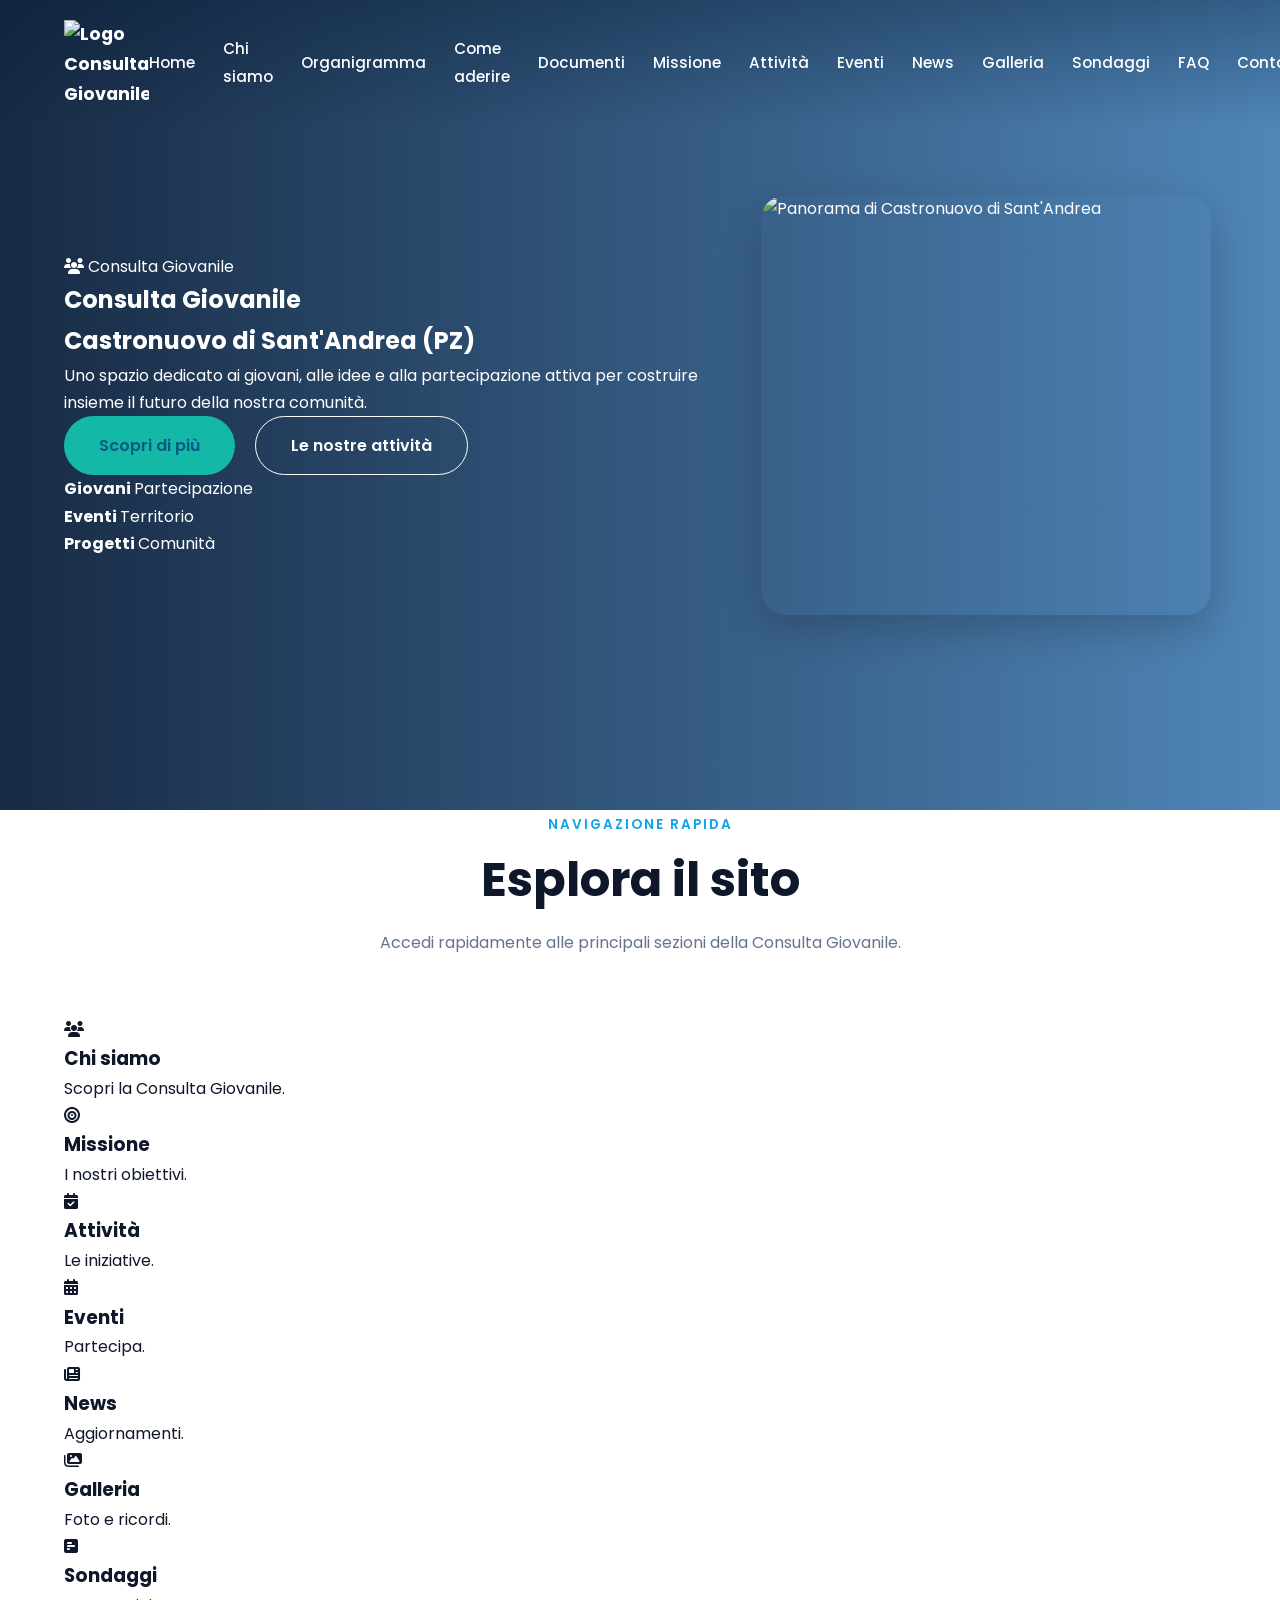
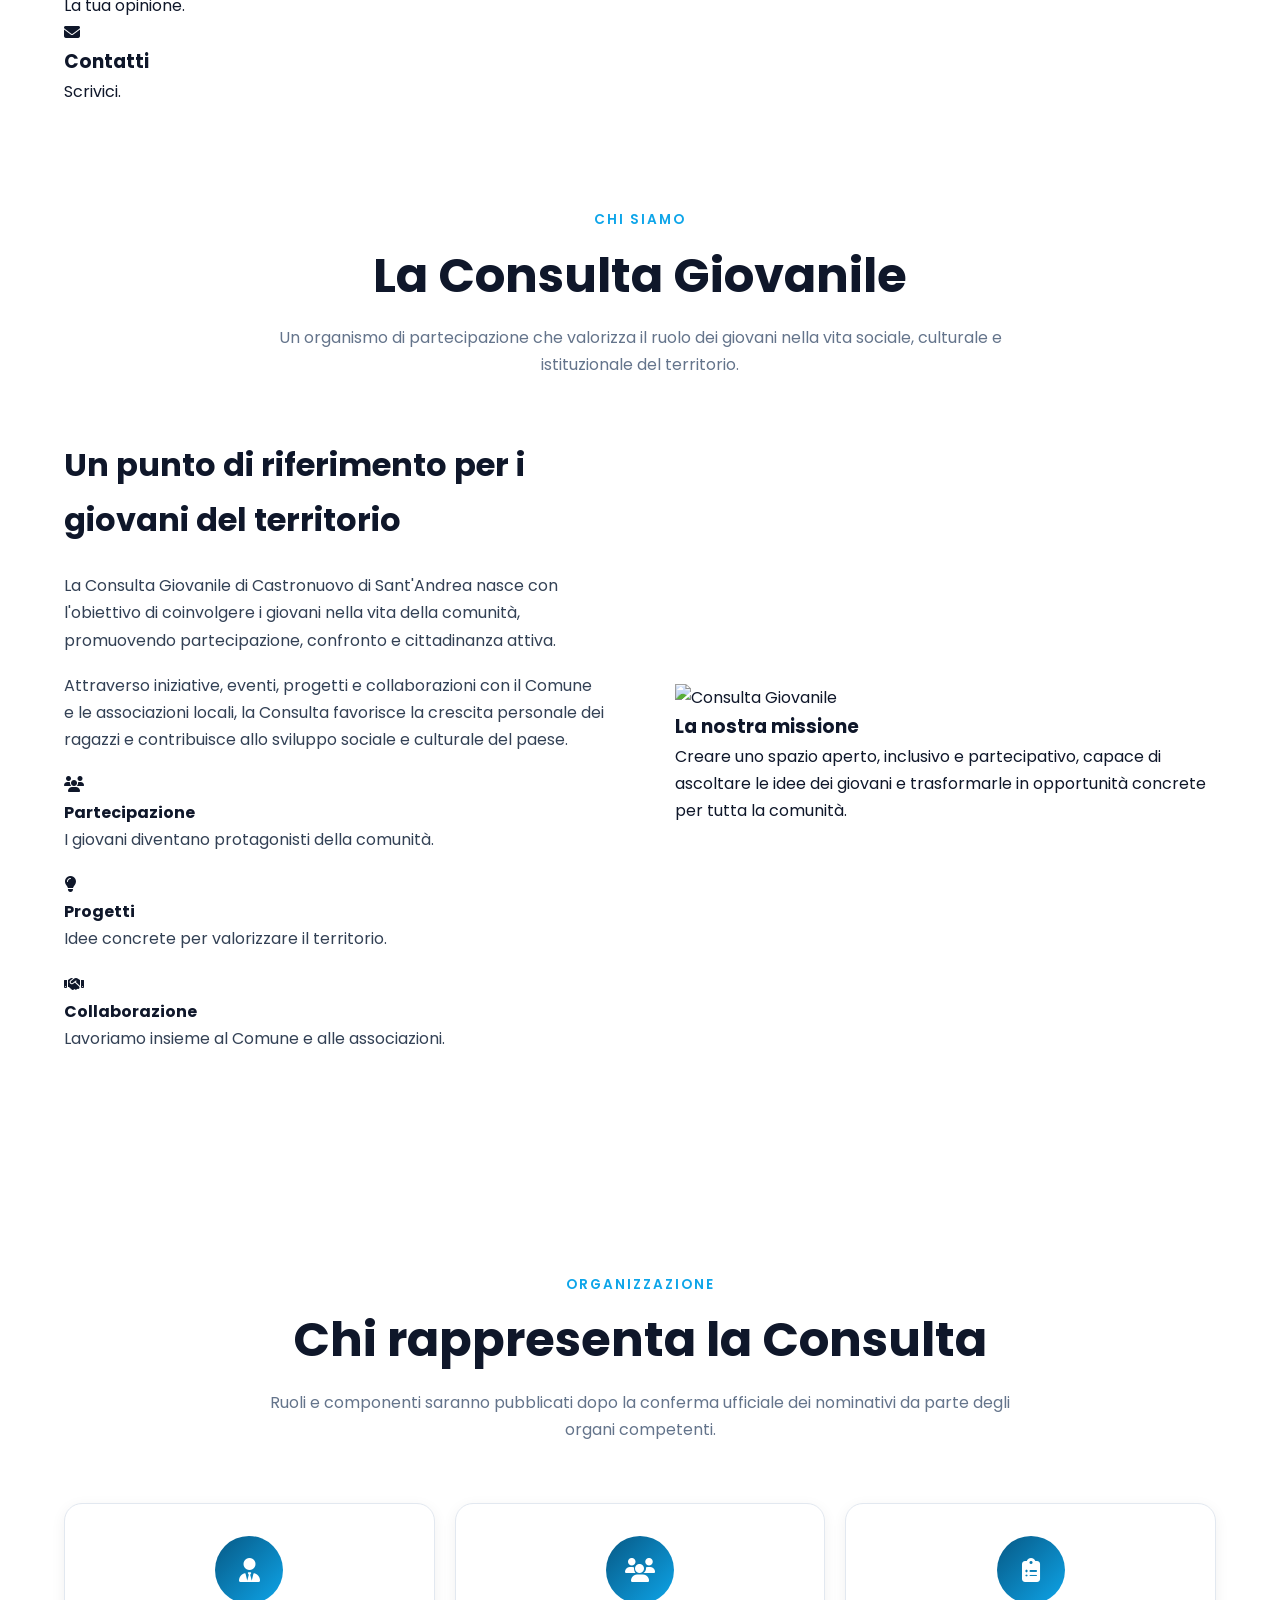
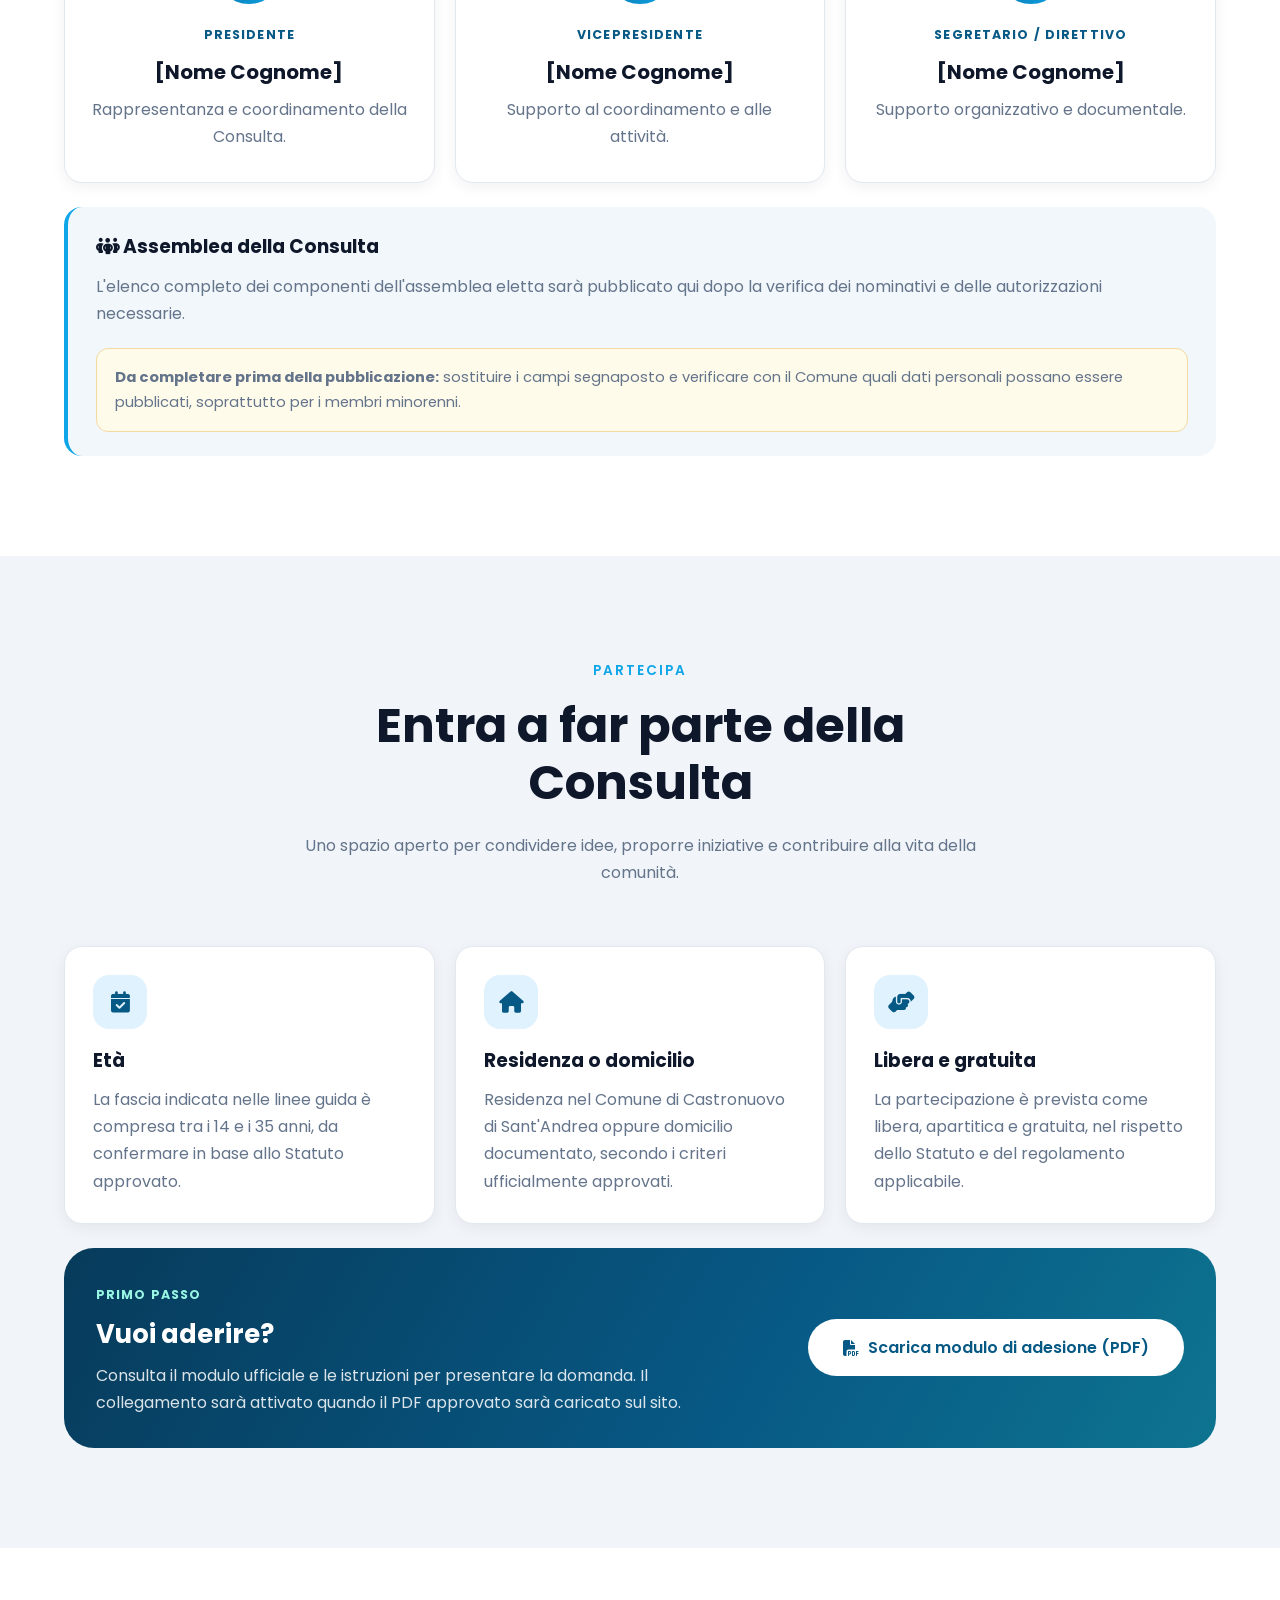
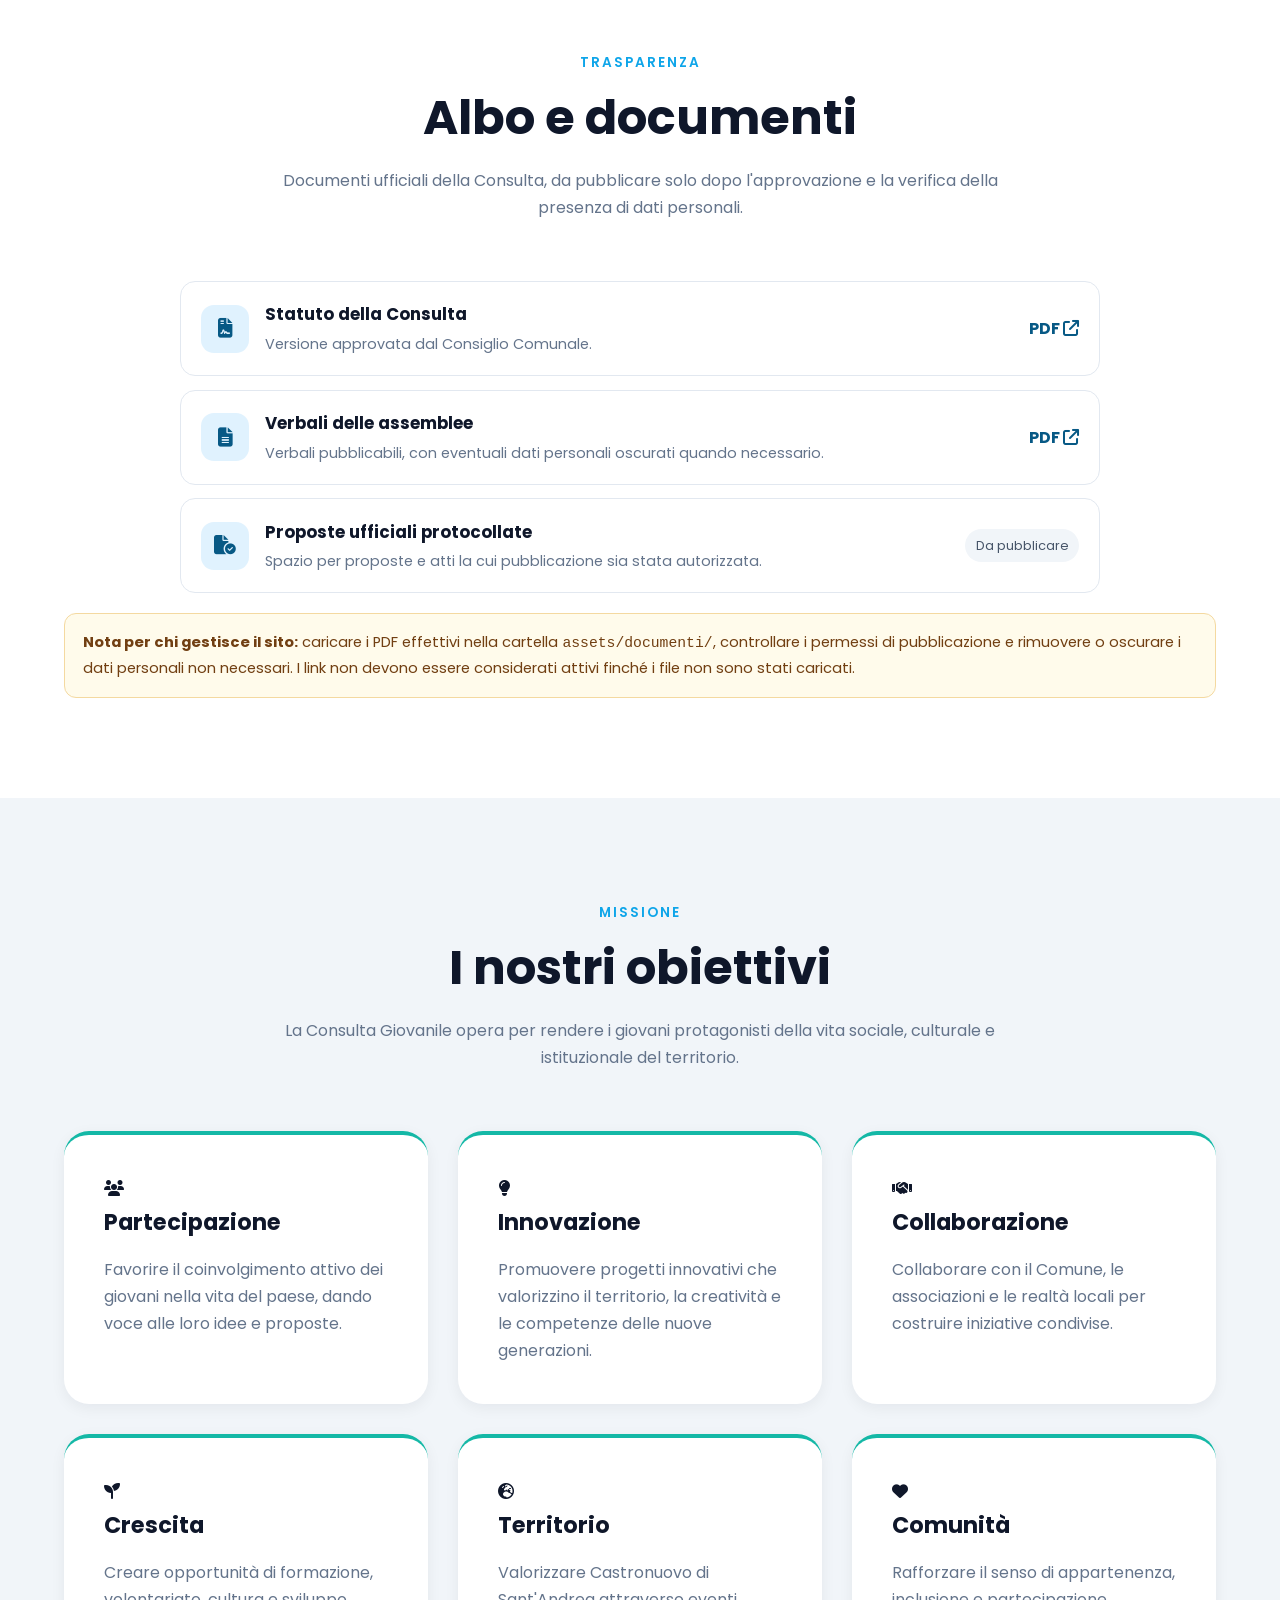
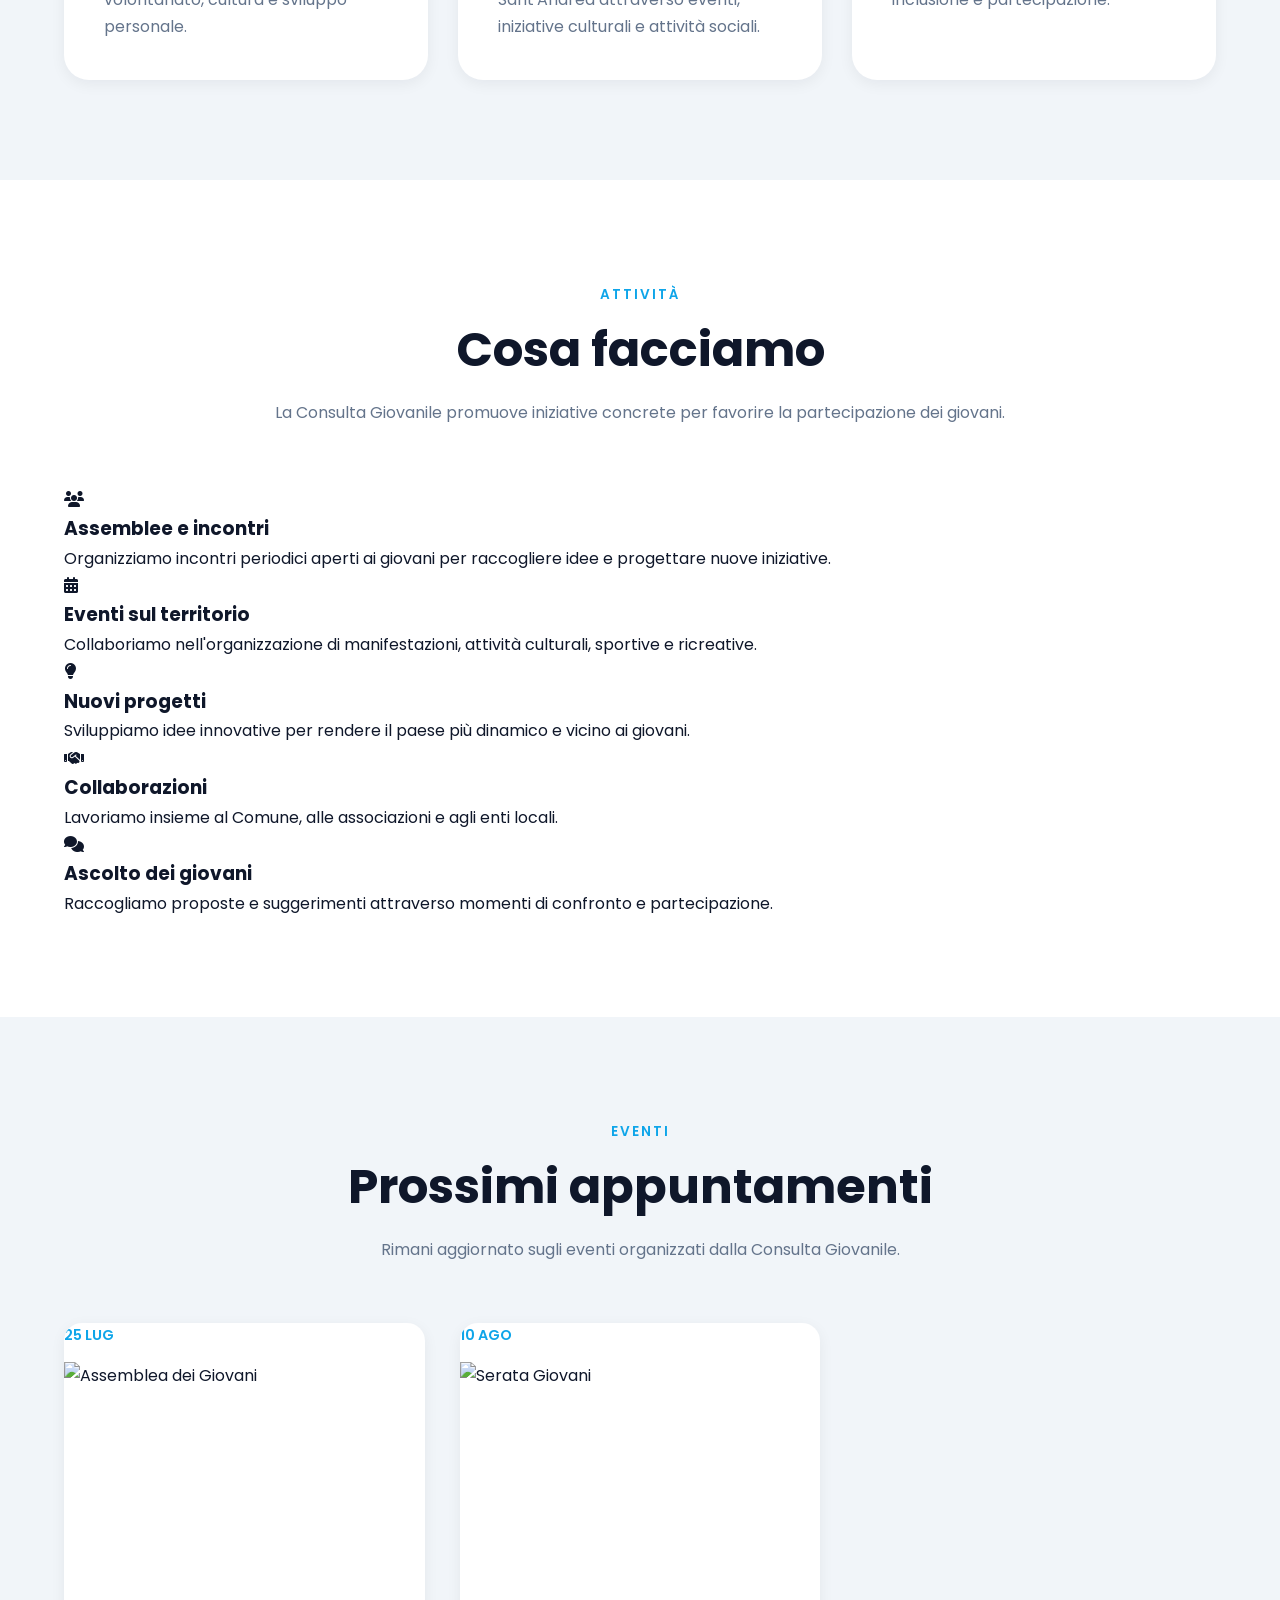
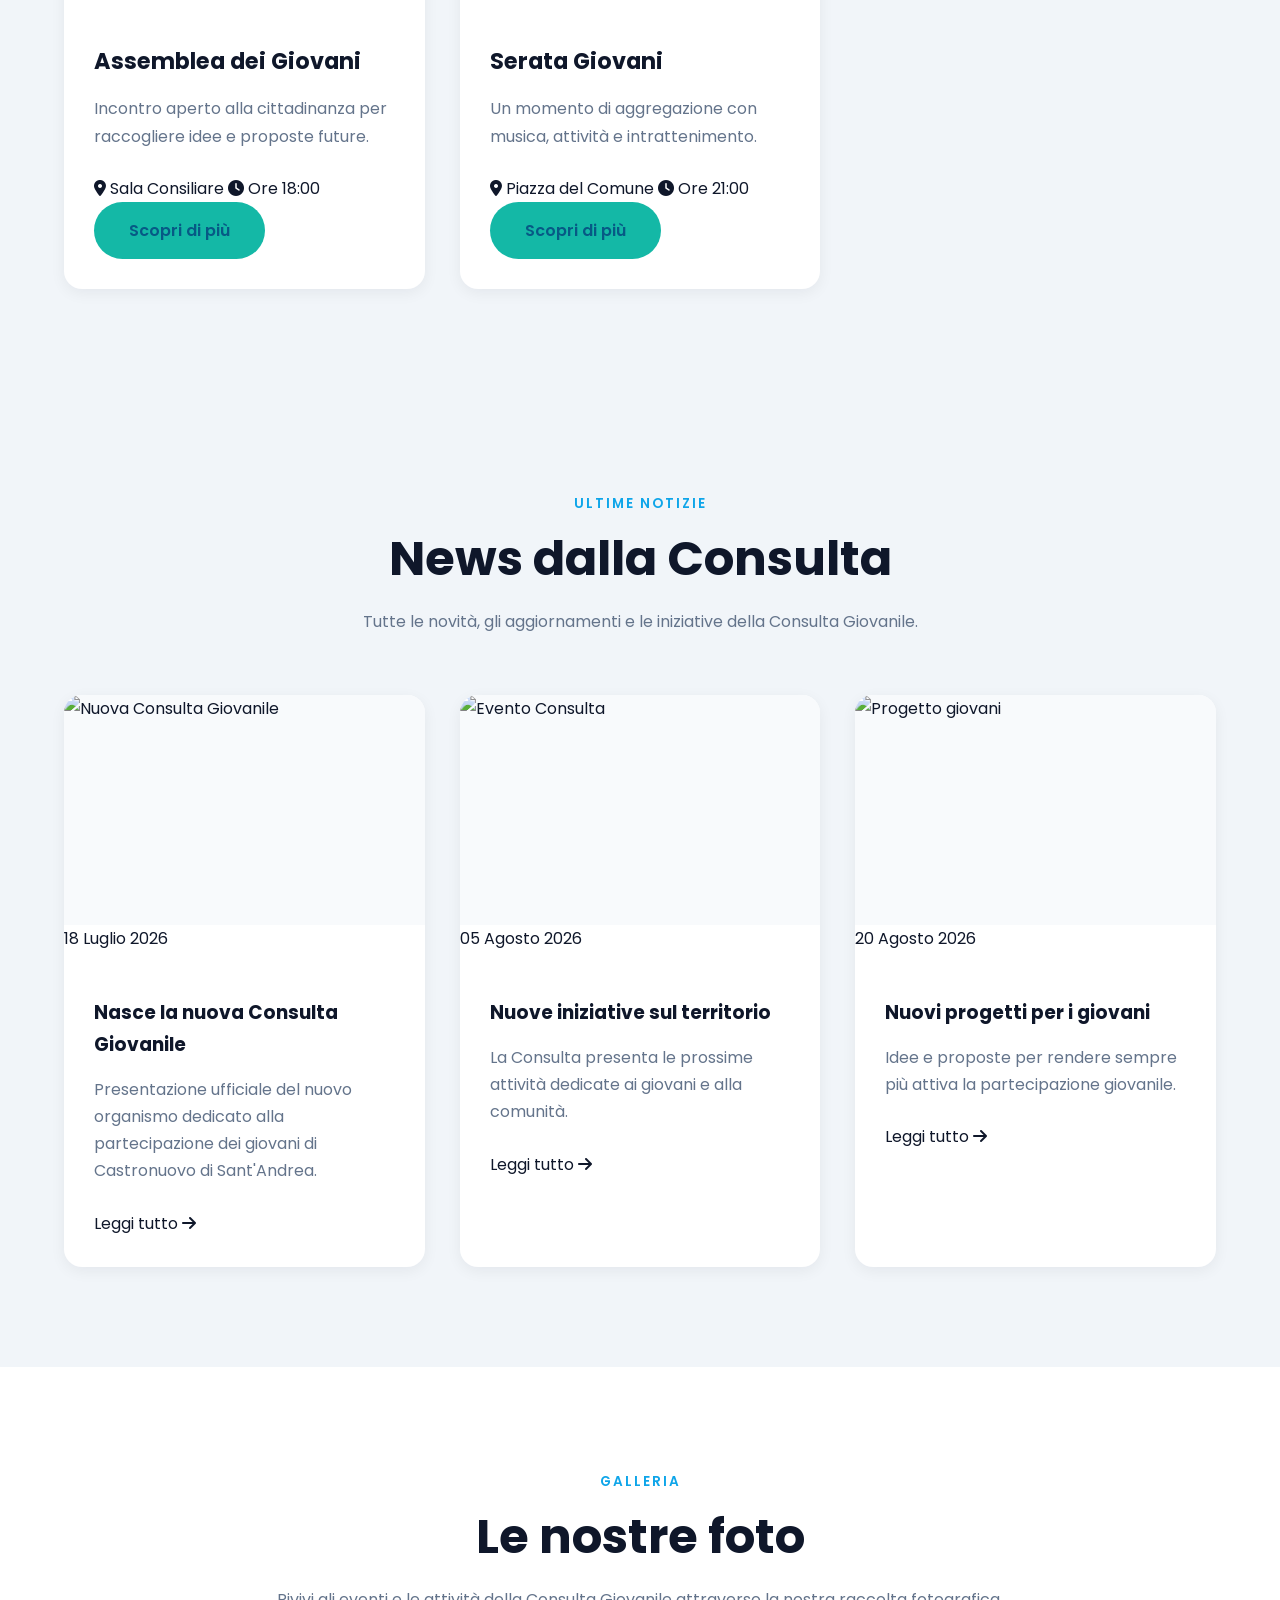
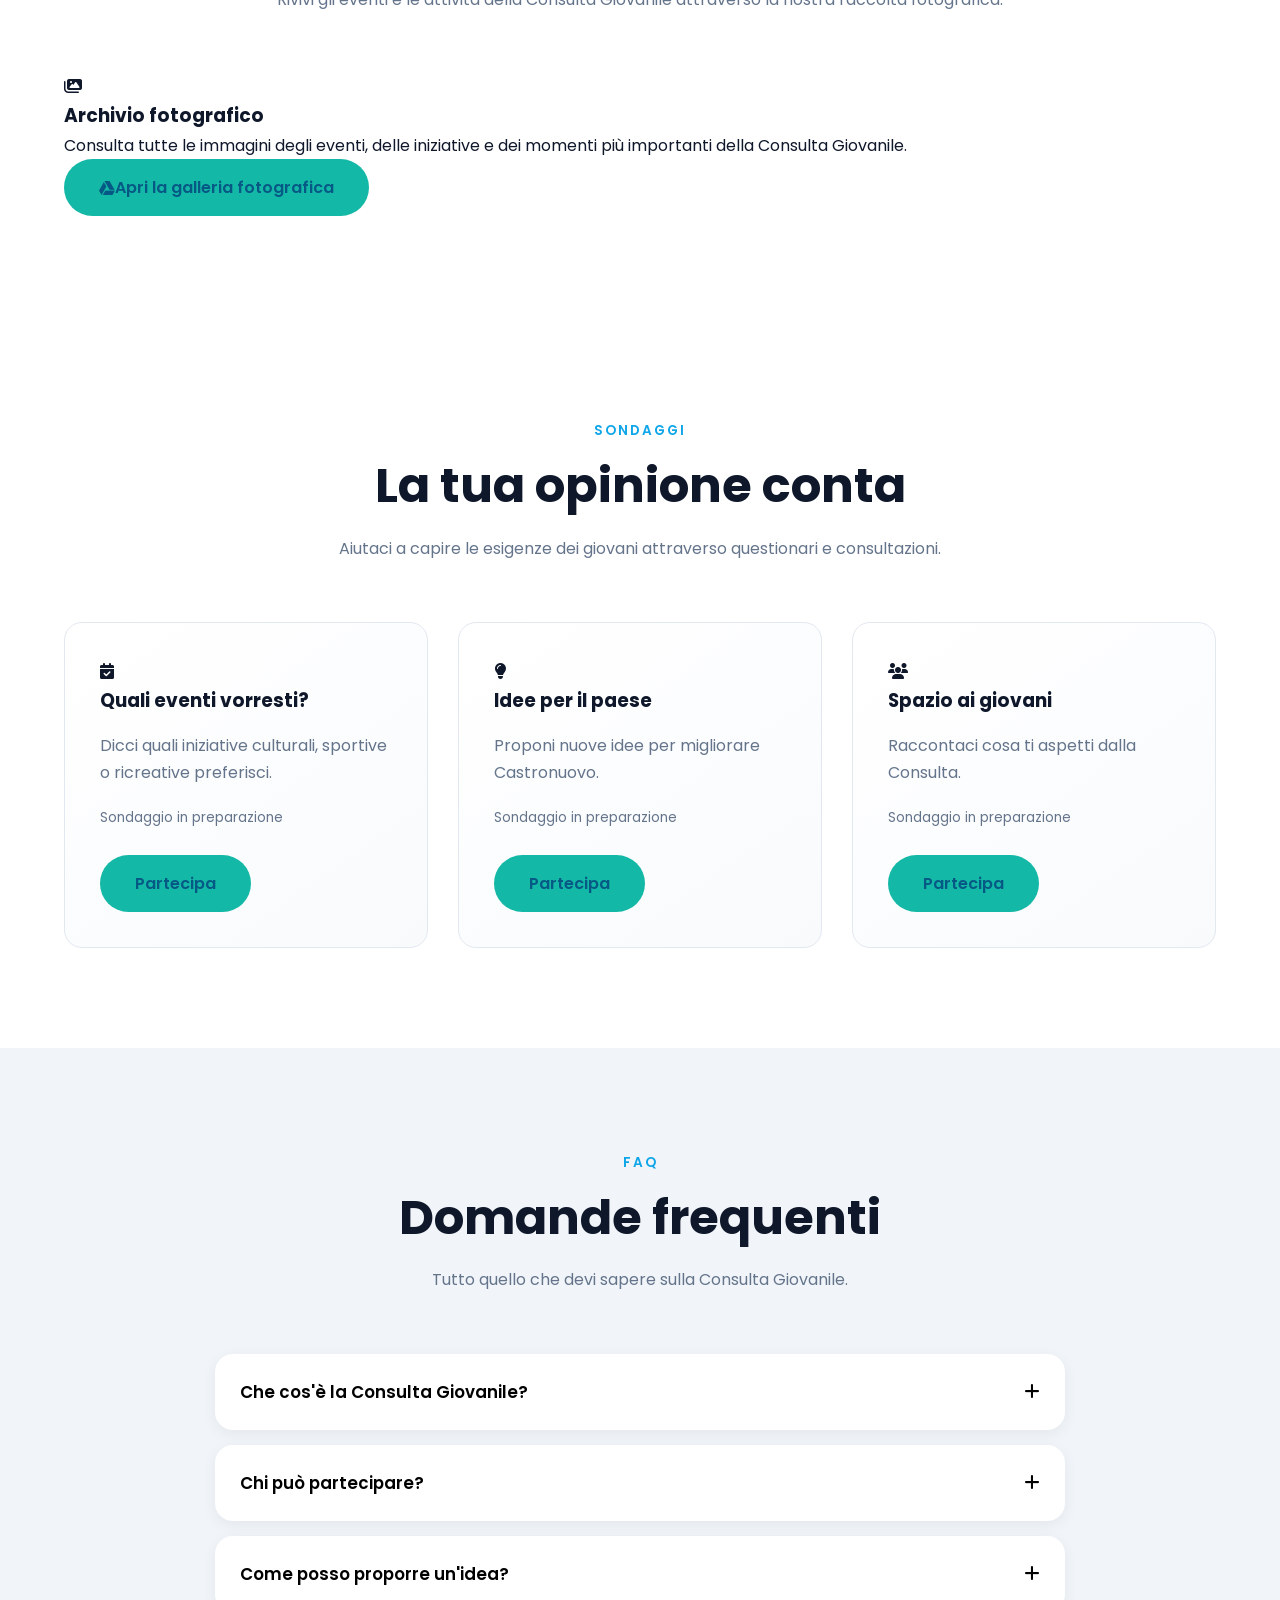
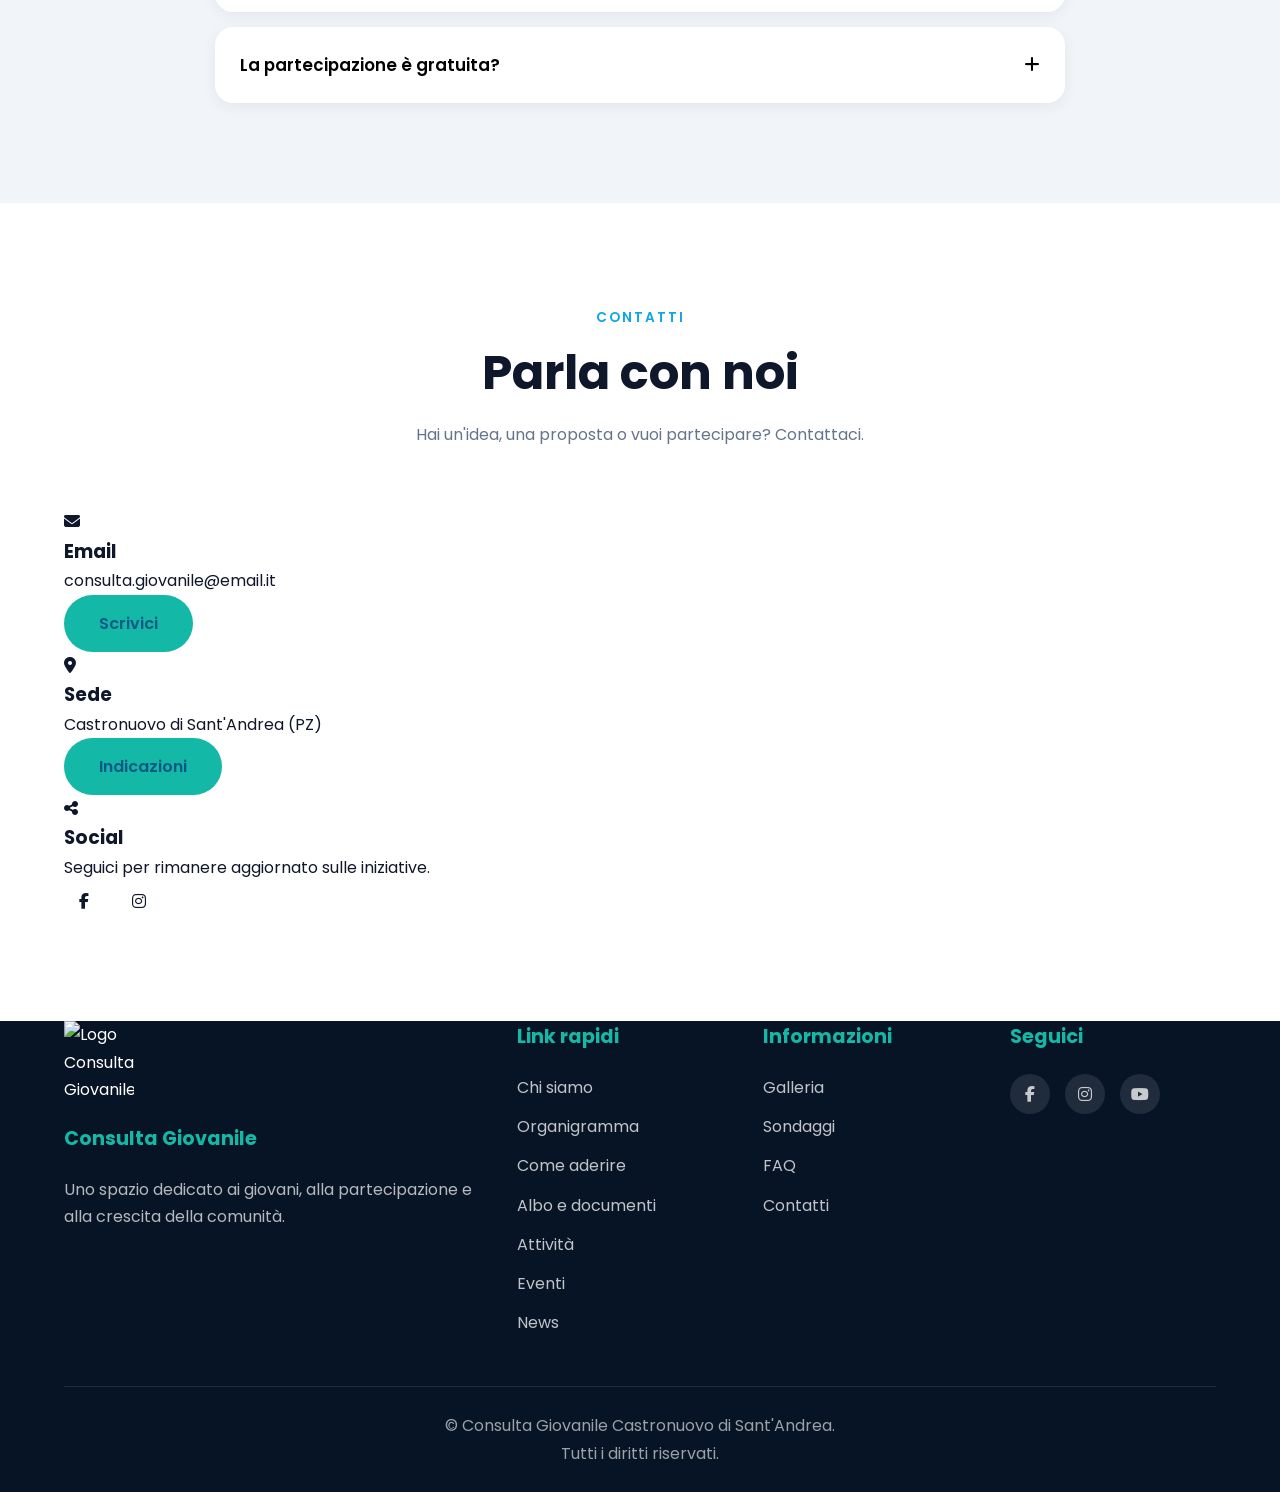
==== commit ddafea17: "Update index.html" ====
--- a/index.html
+++ b/index.html
@@ -92,12 +92,7 @@
 <body>
 
 
-<a class="skip-link"
-href="#main-content">
-
-
-
-</a>
+<a class="skip-link" href="#main-content">Salta al contenuto principale</a>
 
 
 
@@ -152,6 +147,9 @@
 Chi siamo
 </a>
 </li>
+<li><a href="#organigramma">Organigramma</a></li>
+<li><a href="#partecipa">Come aderire</a></li>
+<li><a href="#documenti">Documenti</a></li>
 
 
 <li>
@@ -868,6 +866,83 @@
 
 
 <!-- ======================================================
+     ORGANIGRAMMA UFFICIALE
+     Sostituire i campi tra parentesi con i dati approvati.
+====================================================== -->
+<section id="organigramma" class="governance section">
+  <div class="container">
+    <div class="section-title">
+      <span>Organizzazione</span>
+      <h2>Chi rappresenta la Consulta</h2>
+      <p>Ruoli e componenti saranno pubblicati dopo la conferma ufficiale dei nominativi da parte degli organi competenti.</p>
+    </div>
+    <div class="people-grid">
+      <article class="person-card">
+        <div class="person-icon"><i class="fa-solid fa-user-tie" aria-hidden="true"></i></div>
+        <span class="person-role">Presidente</span><h3>[Nome Cognome]</h3>
+        <p>Rappresentanza e coordinamento della Consulta.</p>
+      </article>
+      <article class="person-card">
+        <div class="person-icon"><i class="fa-solid fa-users" aria-hidden="true"></i></div>
+        <span class="person-role">Vicepresidente</span><h3>[Nome Cognome]</h3>
+        <p>Supporto al coordinamento e alle attività.</p>
+      </article>
+      <article class="person-card">
+        <div class="person-icon"><i class="fa-solid fa-clipboard-list" aria-hidden="true"></i></div>
+        <span class="person-role">Segretario / Direttivo</span><h3>[Nome Cognome]</h3>
+        <p>Supporto organizzativo e documentale.</p>
+      </article>
+    </div>
+    <div class="assembly-panel">
+      <h3><i class="fa-solid fa-people-group" aria-hidden="true"></i> Assemblea della Consulta</h3>
+      <p>L'elenco completo dei componenti dell'assemblea eletta sarà pubblicato qui dopo la verifica dei nominativi e delle autorizzazioni necessarie.</p>
+      <p class="content-note"><strong>Da completare prima della pubblicazione:</strong> sostituire i campi segnaposto e verificare con il Comune quali dati personali possano essere pubblicati, soprattutto per i membri minorenni.</p>
+    </div>
+  </div>
+</section>
+
+<!-- ======================================================
+     PARTECIPAZIONE E ADESIONE
+====================================================== -->
+<section id="partecipa" class="participation section">
+  <div class="container">
+    <div class="section-title">
+      <span>Partecipa</span>
+      <h2>Entra a far parte della Consulta</h2>
+      <p>Uno spazio aperto per condividere idee, proporre iniziative e contribuire alla vita della comunità.</p>
+    </div>
+    <div class="participation-grid">
+      <article class="participation-card"><i class="fa-solid fa-calendar-check" aria-hidden="true"></i><h3>Età</h3><p>La fascia indicata nelle linee guida è compresa tra i 14 e i 35 anni, da confermare in base allo Statuto approvato.</p></article>
+      <article class="participation-card"><i class="fa-solid fa-house" aria-hidden="true"></i><h3>Residenza o domicilio</h3><p>Residenza nel Comune di Castronuovo di Sant'Andrea oppure domicilio documentato, secondo i criteri ufficialmente approvati.</p></article>
+      <article class="participation-card"><i class="fa-solid fa-handshake-angle" aria-hidden="true"></i><h3>Libera e gratuita</h3><p>La partecipazione è prevista come libera, apartitica e gratuita, nel rispetto dello Statuto e del regolamento applicabile.</p></article>
+    </div>
+    <div class="join-panel">
+      <div><span class="eyebrow">Primo passo</span><h3>Vuoi aderire?</h3><p>Consulta il modulo ufficiale e le istruzioni per presentare la domanda. Il collegamento sarà attivato quando il PDF approvato sarà caricato sul sito.</p></div>
+      <a class="btn btn-primary" href="assets/documenti/Modulo_Adesione_Consulta.pdf" data-document-link><i class="fa-solid fa-file-pdf" aria-hidden="true"></i> Scarica modulo di adesione (PDF)</a>
+    </div>
+  </div>
+</section>
+
+<!-- ======================================================
+     TRASPARENZA E DOCUMENTI
+====================================================== -->
+<section id="documenti" class="documents section">
+  <div class="container">
+    <div class="section-title">
+      <span>Trasparenza</span>
+      <h2>Albo e documenti</h2>
+      <p>Documenti ufficiali della Consulta, da pubblicare solo dopo l'approvazione e la verifica della presenza di dati personali.</p>
+    </div>
+    <div class="document-list">
+      <article class="document-row"><div class="document-icon"><i class="fa-solid fa-file-contract" aria-hidden="true"></i></div><div class="document-info"><h3>Statuto della Consulta</h3><p>Versione approvata dal Consiglio Comunale.</p></div><a class="document-link" href="assets/documenti/Statuto_Consulta_Castronuovo.pdf" data-document-link aria-label="Apri lo Statuto della Consulta in PDF">PDF <i class="fa-solid fa-arrow-up-right-from-square" aria-hidden="true"></i></a></article>
+      <article class="document-row"><div class="document-icon"><i class="fa-solid fa-file-lines" aria-hidden="true"></i></div><div class="document-info"><h3>Verbali delle assemblee</h3><p>Verbali pubblicabili, con eventuali dati personali oscurati quando necessario.</p></div><a class="document-link" href="assets/documenti/Verbale_Assemblea_Ultima.pdf" data-document-link aria-label="Apri l'ultimo verbale in PDF">PDF <i class="fa-solid fa-arrow-up-right-from-square" aria-hidden="true"></i></a></article>
+      <article class="document-row"><div class="document-icon"><i class="fa-solid fa-file-circle-check" aria-hidden="true"></i></div><div class="document-info"><h3>Proposte ufficiali protocollate</h3><p>Spazio per proposte e atti la cui pubblicazione sia stata autorizzata.</p></div><span class="document-status">Da pubblicare</span></article>
+    </div>
+    <p class="content-note"><strong>Nota per chi gestisce il sito:</strong> caricare i PDF effettivi nella cartella <code>assets/documenti/</code>, controllare i permessi di pubblicazione e rimuovere o oscurare i dati personali non necessari. I link non devono essere considerati attivi finché i file non sono stati caricati.</p>
+  </div>
+</section>
+
+<!-- ======================================================
      MISSIONE
 ====================================================== -->
 
@@ -2137,8 +2212,7 @@
 <div class="faq-answer">
 
 <p>
-Possono partecipare tutti i giovani interessati
-a contribuire alle attività e ai progetti.
+Le linee guida indicano la fascia 14–35 anni e la residenza a Castronuovo di Sant'Andrea oppure un domicilio documentato. Verifica sempre i requisiti nello Statuto approvato e nella procedura ufficiale di adesione.
 </p>
 
 </div>
@@ -2458,6 +2532,9 @@
 Chi siamo
 </a>
 </li>
+<li><a href="#organigramma">Organigramma</a></li>
+<li><a href="#partecipa">Come aderire</a></li>
+<li><a href="#documenti">Albo e documenti</a></li>
 
 
 <li>
@@ -2661,7 +2738,31 @@
 ====================================================== -->
 
 
-<script src="script.js"></script>
+<!-- Banner informativo sui cookie: mantenere solo se il sito utilizza strumenti che richiedono consenso. -->
+<div class="cookie-banner" id="cookieBanner" role="dialog" aria-modal="false" aria-labelledby="cookie-title" aria-describedby="cookie-description" hidden>
+  <div class="cookie-content">
+    <h2 id="cookie-title">Privacy e preferenze</h2>
+    <p id="cookie-description">Questo sito utilizza le sole funzioni tecniche necessarie. Eventuali servizi non essenziali devono essere attivati soltanto dopo una scelta informata. Consulta l'informativa privacy approvata dal Comune.</p>
+    <div class="cookie-buttons">
+      <button class="btn btn-primary" id="acceptCookies" type="button">Accetta opzionali</button>
+      <button class="btn btn-outline" id="rejectCookies" type="button">Rifiuta opzionali</button>
+      <button class="btn btn-outline" id="preferencesCookies" type="button" aria-expanded="false">Preferenze</button>
+    </div>
+    <div class="cookie-preferences" id="cookiePreferences" hidden>
+      <p><strong>Cookie tecnici:</strong> sempre attivi se necessari al funzionamento.</p>
+      <label class="preference-option"><input type="checkbox" id="analyticsConsent"> Statistiche/analytics non essenziali (attivare solo se effettivamente installati e dopo consenso).</label>
+      <button class="btn btn-primary" id="saveCookiePreferences" type="button">Salva preferenze</button>
+    </div>
+    <p class="cookie-note">Prima della pubblicazione, aggiungere un'informativa privacy reale e verificare i servizi effettivamente presenti. Questo banner da solo non garantisce la conformità GDPR.</p>
+  </div>
+</div>
+
+<div class="lightbox" id="lightbox" role="dialog" aria-modal="true" aria-label="Visualizzazione immagine" aria-hidden="true">
+  <button class="lightbox-close" type="button" aria-label="Chiudi immagine">&times;</button>
+  <img id="lightbox-image" src="" alt="">
+</div>
+
+<script src="script.js" defer></script>
 
 
 
--- a/style.css
+++ b/style.css
@@ -0,0 +1,2803 @@
+/* ==========================================================
+   CONSULTA GIOVANILE CASTRONUOVO DI SANT'ANDREA (PZ)
+
+   STYLE.CSS
+   Design:
+   Apple / Stripe / Vercel Inspired
+
+   Parte 1:
+   - Reset
+   - Variables
+   - Typography
+   - Global Layout
+   - Navbar
+   - Hero
+   - Buttons
+========================================================== */
+
+
+/* ==========================================================
+   CSS VARIABLES
+========================================================== */
+
+:root {
+
+    /* Colori principali */
+
+    --primary-color: #075985;
+    --primary-dark: #023e5a;
+
+    --secondary-color: #0ea5e9;
+
+    --accent-color: #14b8a6;
+
+    --white: #ffffff;
+
+    --black: #0f172a;
+
+    --gray-100: #f8fafc;
+    --gray-200: #e2e8f0;
+    --gray-300: #cbd5e1;
+    --gray-500: #64748b;
+    --gray-700: #334155;
+
+
+    /* Background */
+
+    --background-light: #ffffff;
+
+    --background-soft: #f1f5f9;
+
+
+    /* Ombre */
+
+    --shadow-sm:
+    0 4px 15px rgba(15,23,42,.06);
+
+    --shadow-md:
+    0 10px 30px rgba(15,23,42,.10);
+
+    --shadow-lg:
+    0 25px 50px rgba(15,23,42,.15);
+
+
+    /* Radius */
+
+    --radius-sm: 10px;
+
+    --radius-md: 18px;
+
+    --radius-lg: 30px;
+
+
+    /* Transizioni */
+
+    --transition:
+    all .35s ease;
+
+
+    /* Font */
+
+    --font-primary:
+    "Poppins",
+    sans-serif;
+
+}
+
+
+/* ==========================================================
+   RESET
+========================================================== */
+
+*,
+*::before,
+*::after {
+
+    margin:0;
+
+    padding:0;
+
+    box-sizing:border-box;
+
+}
+
+
+html {
+
+    scroll-behavior:smooth;
+
+}
+
+
+body {
+
+    font-family:
+    var(--font-primary);
+
+    color:
+    var(--black);
+
+    background:
+    var(--background-light);
+
+    line-height:1.7;
+
+    overflow-x:hidden;
+
+}
+
+
+img {
+
+    max-width:100%;
+
+    display:block;
+
+}
+
+
+a {
+
+    text-decoration:none;
+
+    color:inherit;
+
+}
+
+
+ul {
+
+    list-style:none;
+
+}
+
+
+button {
+
+    border:none;
+
+    background:none;
+
+    cursor:pointer;
+
+    font-family:inherit;
+
+}
+
+
+/* ==========================================================
+   ACCESSIBILITY
+========================================================== */
+
+
+.skip-link {
+
+    position:absolute;
+
+    top:-50px;
+
+    left:20px;
+
+    background:
+    var(--primary-color);
+
+    color:white;
+
+    padding:12px 20px;
+
+    border-radius:10px;
+
+    z-index:9999;
+
+}
+
+
+.skip-link:focus {
+
+    top:20px;
+
+}
+
+
+/* Focus visibile */
+
+:focus-visible {
+
+    outline:
+    3px solid var(--accent-color);
+
+    outline-offset:3px;
+
+}
+
+
+
+/* ==========================================================
+   CONTAINER
+========================================================== */
+
+
+.container {
+
+    width:min(1200px, 90%);
+
+    margin:auto;
+
+}
+
+
+
+/* ==========================================================
+   SECTION GENERALI
+========================================================== */
+
+
+.section {
+
+    padding:
+    100px 0;
+
+}
+
+
+.section-title {
+
+    text-align:center;
+
+    max-width:750px;
+
+    margin:
+    0 auto 60px;
+
+}
+
+
+.section-title span {
+
+    display:inline-block;
+
+    color:
+    var(--secondary-color);
+
+    font-weight:600;
+
+    text-transform:uppercase;
+
+    letter-spacing:2px;
+
+    font-size:.85rem;
+
+    margin-bottom:15px;
+
+}
+
+
+.section-title h2 {
+
+    font-size:
+    clamp(2rem,4vw,3rem);
+
+    line-height:1.2;
+
+    margin-bottom:20px;
+
+}
+
+
+.section-title p {
+
+    color:
+    var(--gray-500);
+
+}
+
+
+
+/* ==========================================================
+   HEADER / NAVBAR
+========================================================== */
+
+
+.header {
+
+    position:fixed;
+
+    top:0;
+
+    left:0;
+
+    width:100%;
+
+    z-index:1000;
+
+    transition:
+    var(--transition);
+
+}
+
+
+.header.scrolled {
+
+    background:
+    rgba(255,255,255,.85);
+
+    backdrop-filter:
+    blur(15px);
+
+    box-shadow:
+    var(--shadow-sm);
+
+}
+
+
+
+.navbar {
+
+    padding:
+    20px 0;
+
+}
+
+
+
+.nav-container {
+
+    display:flex;
+
+    align-items:center;
+
+    justify-content:space-between;
+
+}
+
+
+
+/* Logo */
+
+
+.logo {
+
+    display:flex;
+
+    align-items:center;
+
+    gap:12px;
+
+    font-weight:700;
+
+    color:white;
+
+    font-size:1.1rem;
+
+}
+
+
+.header.scrolled .logo {
+
+    color:
+    var(--black);
+
+}
+
+
+.logo img {
+
+    width:85px;
+
+    height:85px;
+
+    object-fit:contain;
+
+}
+
+
+
+/* Menu Desktop */
+
+
+.nav-menu {
+
+    display:flex;
+
+    align-items:center;
+
+    gap:28px;
+
+}
+
+
+.nav-menu a {
+
+    color:white;
+
+    font-size:.95rem;
+
+    font-weight:500;
+
+    transition:
+    var(--transition);
+
+    position:relative;
+
+}
+
+
+.header.scrolled .nav-menu a {
+
+    color:
+    var(--black);
+
+}
+
+
+.nav-menu a::after {
+
+    content:"";
+
+    position:absolute;
+
+    bottom:-8px;
+
+    left:0;
+
+    width:0;
+
+    height:2px;
+
+    background:
+    var(--secondary-color);
+
+    transition:
+    var(--transition);
+
+}
+
+
+.nav-menu a:hover::after,
+.nav-menu a.active::after {
+
+    width:100%;
+
+}
+
+
+
+/* Hamburger */
+
+
+.hamburger {
+
+    display:none;
+
+    width:45px;
+
+    height:45px;
+
+    flex-direction:column;
+
+    justify-content:center;
+
+    gap:6px;
+
+}
+
+
+.hamburger span {
+
+    width:25px;
+
+    height:3px;
+
+    background:white;
+
+    border-radius:10px;
+
+    transition:.3s;
+
+}
+
+
+.header.scrolled .hamburger span {
+
+    background:
+    var(--black);
+
+}
+
+
+
+/* ==========================================================
+   HERO
+========================================================== */
+
+
+.hero {
+
+    min-height:90vh;
+
+    display:flex;
+
+    align-items:center;
+
+    position:relative;
+
+    background:
+
+    linear-gradient(
+        90deg,
+        rgba(11,31,58,.95),
+        rgba(20,93,160,.75)
+    ),
+
+    url("assets/img/hero.jpg");
+
+    background-size:cover;
+
+    background-position:center;
+
+    color:white;
+
+}
+
+
+/* ==========================================================
+   BUTTONS
+========================================================== */
+
+
+.hero-buttons {
+
+    display:flex;
+
+    gap:20px;
+
+    flex-wrap:wrap;
+
+}
+
+
+.btn {
+
+    display:inline-flex;
+
+    align-items:center;
+
+    justify-content:center;
+
+    padding:15px 35px;
+
+    border-radius:50px;
+
+    font-weight:600;
+
+    transition:
+    var(--transition);
+
+}
+
+
+.btn-primary {
+
+    background:
+    var(--accent-color);
+
+    color:
+    var(--primary-color);
+
+}
+
+
+.btn-primary:hover {
+
+    transform:
+    translateY(-4px);
+
+}
+
+
+.btn-secondary {
+
+    border:
+    1px solid white;
+
+    color:white;
+
+}
+
+
+.btn-secondary:hover {
+
+    background:white;
+
+    color:
+    var(--primary-color);
+
+}
+
+.btn-secondary:hover {
+
+    background:white;
+
+    color:
+    var(--primary-color);
+
+}
+
+
+/* ==========================================================
+   CHI SIAMO
+========================================================== */
+
+
+.about {
+
+    background:
+    var(--background-light);
+
+}
+
+
+.about-grid {
+
+    display:grid;
+
+    grid-template-columns:
+    1fr 1fr;
+
+    gap:70px;
+
+    align-items:center;
+
+}
+
+
+
+.about-text h3 {
+
+    font-size:2rem;
+
+    margin-bottom:25px;
+
+}
+
+
+
+.about-text p {
+
+    color:
+    var(--gray-700);
+
+    margin-bottom:18px;
+
+}
+
+
+
+.about-list {
+
+    margin-top:30px;
+
+    display:flex;
+
+    flex-direction:column;
+
+    gap:15px;
+
+}
+
+
+
+.about-list li {
+
+    display:flex;
+
+    align-items:center;
+
+    gap:15px;
+
+    font-weight:500;
+
+}
+
+
+
+.about-list i {
+
+    width:30px;
+
+    height:30px;
+
+    display:flex;
+
+    justify-content:center;
+
+    align-items:center;
+
+    border-radius:50%;
+
+    background:
+    rgba(14,165,233,.15);
+
+    color:
+    var(--secondary-color);
+
+}
+
+
+
+.about-image {
+
+    position:relative;
+
+}
+
+
+
+.about-image img {
+
+    border-radius:
+    var(--radius-lg);
+
+    box-shadow:
+    var(--shadow-lg);
+
+}
+
+
+
+.about-image::before {
+
+    content:"";
+
+    position:absolute;
+
+    width:200px;
+
+    height:200px;
+
+    background:
+    var(--accent-color);
+
+    opacity:.15;
+
+    border-radius:50%;
+
+    top:-40px;
+
+    right:-40px;
+
+    z-index:-1;
+
+}
+
+
+
+/* ==========================================================
+   MISSIONE
+========================================================== */
+
+
+.mission {
+
+    background:
+    var(--background-soft);
+
+}
+
+
+
+.mission-grid {
+
+    display:grid;
+
+    grid-template-columns:
+    repeat(3,1fr);
+
+    gap:30px;
+
+}
+
+
+
+.mission-card {
+
+    background:white;
+
+    padding:40px;
+
+    border-radius:25px;
+
+    border-top:
+    4px solid var(--accent-color);
+
+    box-shadow:
+    var(--shadow-sm);
+
+}
+
+
+.mission-card:hover {
+
+    transform:
+    translateY(-10px);
+
+    box-shadow:
+    var(--shadow-lg);
+
+    border-color:
+    rgba(14,165,233,.2);
+
+}
+
+
+
+.mission-card .icon {
+
+    width:75px;
+
+    height:75px;
+
+    margin:
+    0 auto 25px;
+
+    display:flex;
+
+    align-items:center;
+
+    justify-content:center;
+
+    border-radius:50%;
+
+    background:
+    linear-gradient(
+        135deg,
+        var(--secondary-color),
+        var(--accent-color)
+    );
+
+    color:white;
+
+    font-size:2rem;
+
+}
+
+
+
+.mission-card h3 {
+
+    margin-bottom:15px;
+
+    font-size:1.4rem;
+
+}
+
+
+
+.mission-card p {
+
+    color:
+    var(--gray-500);
+
+}
+
+
+
+/* ==========================================================
+   ATTIVITÀ
+========================================================== */
+
+
+.activities {
+
+    background:white;
+
+}
+
+
+
+.activities-grid {
+
+    display:grid;
+
+    grid-template-columns:
+    repeat(5,1fr);
+
+    gap:25px;
+
+}
+
+
+
+.activity-card {
+
+    background:
+    rgba(255,255,255,.8);
+
+    padding:30px 20px;
+
+    border-radius:
+    var(--radius-md);
+
+    text-align:center;
+
+    box-shadow:
+    var(--shadow-sm);
+
+    transition:
+    var(--transition);
+
+    border:
+    1px solid var(--gray-200);
+
+}
+
+
+
+.activity-card:hover {
+
+    transform:
+    translateY(-8px);
+
+    box-shadow:
+    var(--shadow-md);
+
+}
+
+
+
+.activity-card i {
+
+    font-size:2.2rem;
+
+    color:
+    var(--secondary-color);
+
+    margin-bottom:20px;
+
+}
+
+
+
+.activity-card h3 {
+
+    font-size:1.1rem;
+
+    margin-bottom:12px;
+
+}
+
+
+
+.activity-card p {
+
+    font-size:.9rem;
+
+    color:
+    var(--gray-500);
+
+}
+
+
+
+/* ==========================================================
+   EVENTI
+========================================================== */
+
+
+.events {
+
+    background:
+    var(--background-soft);
+
+}
+
+
+
+.events-grid {
+
+    display:grid;
+
+    grid-template-columns:
+    repeat(3,1fr);
+
+    gap:35px;
+
+}
+
+
+
+.event-card {
+
+    background:white;
+
+    border-radius:
+    var(--radius-md);
+
+    overflow:hidden;
+
+    box-shadow:
+    var(--shadow-sm);
+
+    transition:
+    var(--transition);
+
+}
+
+
+
+.event-card:hover {
+
+    transform:
+    translateY(-10px);
+
+    box-shadow:
+    var(--shadow-lg);
+
+}
+
+
+
+.event-card img {
+
+    width:100%;
+
+    height:250px;
+
+    object-fit:cover;
+
+}
+
+
+
+.event-content {
+
+    padding:30px;
+
+}
+
+
+
+.event-date {
+
+    display:block;
+
+    color:
+    var(--secondary-color);
+
+    font-size:.9rem;
+
+    margin-bottom:15px;
+
+    font-weight:600;
+
+}
+
+
+
+.event-content h3 {
+
+    margin-bottom:15px;
+
+    font-size:1.4rem;
+
+}
+
+
+
+.event-content p {
+
+    color:
+    var(--gray-500);
+
+    margin-bottom:25px;
+
+}
+
+
+
+/* ==========================================================
+   SONDAGGI
+========================================================== */
+
+
+.surveys {
+
+    background:white;
+
+}
+
+
+
+.survey-grid {
+
+    display:grid;
+
+    grid-template-columns:
+    repeat(3,1fr);
+
+    gap:30px;
+
+}
+
+
+
+.survey-card {
+
+    padding:35px;
+
+    border-radius:
+    var(--radius-md);
+
+    background:
+    linear-gradient(
+        145deg,
+        #ffffff,
+        #f8fafc
+    );
+
+    border:
+    1px solid var(--gray-200);
+
+    transition:
+    var(--transition);
+
+}
+
+
+
+.survey-card:hover {
+
+    transform:
+    translateY(-8px);
+
+    box-shadow:
+    var(--shadow-md);
+
+}
+
+
+
+.survey-card h3 {
+
+    margin-bottom:15px;
+
+}
+
+
+
+.survey-card p {
+
+    color:
+    var(--gray-500);
+
+    margin-bottom:20px;
+
+}
+
+
+
+.survey-card span {
+
+    display:block;
+
+    font-size:.85rem;
+
+    color:
+    var(--gray-500);
+
+    margin-bottom:25px;
+
+}
+
+
+
+/* ==========================================================
+   NEWS
+========================================================== */
+
+
+.news {
+
+    background:
+    var(--background-soft);
+
+}
+
+
+
+.news-grid {
+
+    display:grid;
+
+    grid-template-columns:
+    repeat(3,1fr);
+
+    gap:35px;
+
+}
+
+
+
+.news-card {
+
+    background:white;
+
+    overflow:hidden;
+
+    border-radius:
+    var(--radius-md);
+
+    box-shadow:
+    var(--shadow-sm);
+
+    transition:
+    var(--transition);
+
+}
+
+
+
+.news-card:hover {
+
+    transform:
+    translateY(-8px);
+
+    box-shadow:
+    var(--shadow-lg);
+
+}
+
+
+
+.news-card img {
+
+    width:100%;
+
+    height:230px;
+
+    object-fit:contain;
+
+    background:#f8fafc;
+
+    display:block;
+
+}
+
+
+
+.news-content {
+
+    padding:30px;
+
+}
+
+
+
+.news-content span {
+
+    color:
+    var(--secondary-color);
+
+    font-size:.85rem;
+
+    font-weight:600;
+
+}
+
+
+
+.news-content h3 {
+
+    margin:
+    15px 0;
+
+}
+
+
+
+.news-content p {
+
+    color:
+    var(--gray-500);
+
+    margin-bottom:25px;
+
+}
+
+
+/* ==========================================================
+   GALLERIA
+========================================================== */
+
+
+.gallery {
+
+    background:white;
+
+}
+
+
+.gallery-grid {
+
+    display:grid;
+
+    grid-template-columns:
+    repeat(3,1fr);
+
+    gap:25px;
+
+}
+
+
+
+.gallery-item {
+
+    width:100%;
+
+    height:280px;
+
+    object-fit:cover;
+
+    border-radius:
+    var(--radius-md);
+
+    cursor:pointer;
+
+    transition:
+    var(--transition);
+
+}
+
+
+
+.gallery-item:hover {
+
+    transform:
+    scale(1.03);
+
+    box-shadow:
+    var(--shadow-lg);
+
+}
+
+
+
+/* ==========================================================
+   LIGHTBOX
+========================================================== */
+
+
+.lightbox {
+
+    position:fixed;
+
+    inset:0;
+
+    background:
+    rgba(15,23,42,.92);
+
+    display:flex;
+
+    align-items:center;
+
+    justify-content:center;
+
+    padding:30px;
+
+    opacity:0;
+
+    visibility:hidden;
+
+    transition:
+    var(--transition);
+
+    z-index:2000;
+
+}
+
+
+
+.lightbox.active {
+
+    opacity:1;
+
+    visibility:visible;
+
+}
+
+
+
+.lightbox img {
+
+    max-width:90%;
+
+    max-height:85vh;
+
+    border-radius:
+    var(--radius-md);
+
+    box-shadow:
+    var(--shadow-lg);
+
+}
+
+
+
+.lightbox-close {
+
+    position:absolute;
+
+    top:30px;
+
+    right:40px;
+
+    color:white;
+
+    font-size:3rem;
+
+}
+
+
+
+/* ==========================================================
+   FAQ
+========================================================== */
+
+
+.faq {
+
+    background:
+    var(--background-soft);
+
+}
+
+
+
+.faq-container {
+
+    max-width:850px;
+
+    margin:auto;
+
+    display:flex;
+
+    flex-direction:column;
+
+    gap:15px;
+
+}
+
+
+
+.faq-item {
+
+    background:white;
+
+    border-radius:
+    var(--radius-md);
+
+    overflow:hidden;
+
+    box-shadow:
+    var(--shadow-sm);
+
+}
+
+
+
+.faq-question {
+
+    width:100%;
+
+    padding:25px;
+
+    display:flex;
+
+    justify-content:space-between;
+
+    align-items:center;
+
+    font-size:1.05rem;
+
+    font-weight:600;
+
+    text-align:left;
+
+}
+
+
+
+.faq-question i {
+
+    transition:.3s;
+
+}
+
+
+
+.faq-item.active .faq-question i {
+
+    transform:
+    rotate(45deg);
+
+}
+
+
+
+.faq-answer {
+
+    max-height:0;
+
+    overflow:hidden;
+
+    transition:
+    max-height .4s ease;
+
+}
+
+
+
+.faq-answer p {
+
+    padding:
+    0 25px 25px;
+
+    color:
+    var(--gray-500);
+
+}
+
+
+
+/* ==========================================================
+   CONTATTI
+========================================================== */
+
+
+.contacts {
+
+    background:white;
+
+}
+
+
+
+.contact-placeholder {
+
+    max-width:600px;
+
+    margin:auto;
+
+    text-align:center;
+
+    padding:50px;
+
+    border-radius:
+    var(--radius-lg);
+
+    background:
+    linear-gradient(
+        145deg,
+        #f8fafc,
+        #ffffff
+    );
+
+    box-shadow:
+    var(--shadow-md);
+
+}
+
+
+
+.contact-placeholder i {
+
+    font-size:3rem;
+
+    color:
+    var(--secondary-color);
+
+    margin-bottom:20px;
+
+}
+
+
+
+.contact-placeholder h3 {
+
+    margin-bottom:10px;
+
+}
+
+
+
+/* ==========================================================
+   FOOTER
+========================================================== */
+
+
+.footer {
+
+    background:
+    #071426;
+
+    color:white;
+
+}
+.footer h3 {
+
+    color:
+    var(--accent-color);
+
+}
+
+
+
+.footer-grid {
+
+    display:grid;
+
+    grid-template-columns:
+    2fr 1fr 1fr 1fr;
+
+    gap:40px;
+
+    padding-bottom:50px;
+
+}
+
+
+
+.footer-logo {
+
+    width:70px;
+
+    margin-bottom:20px;
+
+}
+
+
+
+.footer-column h3 {
+
+    margin-bottom:20px;
+
+    font-size:1.2rem;
+
+}
+
+
+
+.footer-column p {
+
+    color:
+    rgba(255,255,255,.7);
+
+}
+
+
+
+.footer-column ul {
+
+    display:flex;
+
+    flex-direction:column;
+
+    gap:12px;
+
+}
+
+
+
+.footer-column a {
+
+    color:
+    rgba(255,255,255,.75);
+
+    transition:
+    var(--transition);
+
+}
+
+
+
+.footer-column a:hover {
+
+    color:white;
+
+}
+
+
+
+.social-links {
+
+    display:flex;
+
+    gap:15px;
+
+}
+
+
+
+.social-links a {
+
+    width:40px;
+
+    height:40px;
+
+    display:flex;
+
+    align-items:center;
+
+    justify-content:center;
+
+    background:
+    rgba(255,255,255,.1);
+
+    border-radius:50%;
+
+}
+
+
+
+.social-links a:hover {
+
+    background:
+    var(--secondary-color);
+
+}
+
+
+
+.footer-bottom {
+
+    border-top:
+    1px solid rgba(255,255,255,.1);
+
+    padding:25px 0;
+
+    text-align:center;
+
+    color:
+    rgba(255,255,255,.6);
+
+}
+
+
+
+/* ==========================================================
+   COOKIE BANNER GDPR
+========================================================== */
+
+
+.cookie-banner {
+
+    position:fixed;
+
+    bottom:20px;
+
+    left:20px;
+
+    right:20px;
+
+    max-width:900px;
+
+    margin:auto;
+
+    background:white;
+
+    border-radius:
+    var(--radius-md);
+
+    padding:30px;
+
+    box-shadow:
+    var(--shadow-lg);
+
+    z-index:3000;
+
+    display:none;
+
+}
+
+
+
+.cookie-banner.active {
+
+    display:block;
+
+}
+
+
+
+.cookie-content h3 {
+
+    margin-bottom:15px;
+
+}
+
+
+
+.cookie-content p {
+
+    color:
+    var(--gray-500);
+
+    margin-bottom:20px;
+
+}
+
+
+
+.cookie-buttons {
+
+    display:flex;
+
+    gap:15px;
+
+    flex-wrap:wrap;
+
+}
+
+
+
+.btn-outline {
+
+    border:
+
+    1px solid var(--gray-300);
+
+}
+
+
+
+/* ==========================================================
+   BACK TO TOP
+========================================================== */
+
+
+#backToTop {
+
+    position:fixed;
+
+    bottom:30px;
+
+    right:30px;
+
+    width:50px;
+
+    height:50px;
+
+    border-radius:50%;
+
+    background:
+    var(--secondary-color);
+
+    color:white;
+
+    display:flex;
+
+    justify-content:center;
+
+    align-items:center;
+
+    opacity:0;
+
+    visibility:hidden;
+
+    transition:
+    var(--transition);
+
+    z-index:1500;
+
+}
+
+
+
+#backToTop.visible {
+
+    opacity:1;
+
+    visibility:visible;
+
+}
+
+
+
+#backToTop:hover {
+
+    transform:
+    translateY(-5px);
+
+}
+
+
+
+/* ==========================================================
+   SCROLL ANIMATION
+========================================================== */
+
+
+.reveal {
+
+    opacity:0;
+
+    transform:
+    translateY(40px);
+
+    transition:
+    .8s ease;
+
+}
+
+
+
+.reveal.show {
+
+    opacity:1;
+
+    transform:
+    translateY(0);
+
+}
+/* ==========================================================
+   RESPONSIVE DESIGN
+========================================================== */
+
+
+/* ==========================================================
+   GRANDI TABLET / NOTEBOOK
+========================================================== */
+
+
+@media (max-width:1200px) {
+
+
+    .activities-grid {
+
+        grid-template-columns:
+        repeat(4,1fr);
+
+    }
+
+
+    .nav-menu {
+
+        gap:20px;
+
+    }
+
+
+    .nav-menu a {
+
+        font-size:.9rem;
+
+    }
+
+
+}
+
+
+
+/* ==========================================================
+   TABLET
+========================================================== */
+
+
+@media (max-width:992px) {
+
+
+    .section {
+
+        padding:
+        80px 0;
+
+    }
+
+
+
+    /* Navbar mobile */
+
+
+    .hamburger {
+
+        display:flex;
+
+    }
+
+
+
+    .nav-menu {
+
+        position:fixed;
+
+        top:90px;
+
+        left:-100%;
+
+        width:100%;
+
+        height:calc(100vh - 90px);
+
+        background:white;
+
+        flex-direction:column;
+
+        justify-content:flex-start;
+
+        padding:40px;
+
+        gap:25px;
+
+        transition:.4s;
+
+        box-shadow:
+        var(--shadow-lg);
+
+    }
+
+
+
+    .nav-menu.active {
+
+        left:0;
+
+    }
+
+
+
+    .nav-menu a {
+
+        color:
+        var(--black);
+
+        font-size:1.1rem;
+
+    }
+
+
+
+    .hamburger.active span:nth-child(1) {
+
+        transform:
+        translateY(9px)
+        rotate(45deg);
+
+    }
+
+
+    .hamburger.active span:nth-child(2) {
+
+        opacity:0;
+
+    }
+
+
+    .hamburger.active span:nth-child(3) {
+
+        transform:
+        translateY(-9px)
+        rotate(-45deg);
+
+    }
+
+
+
+
+
+    /* Hero */
+
+
+    .hero {
+
+        min-height:850px;
+
+    }
+
+
+
+    .hero h1 {
+
+        font-size:
+        3rem;
+
+    }
+
+
+
+
+    /* About */
+
+
+    .about-grid {
+
+        grid-template-columns:
+        1fr;
+
+        gap:50px;
+
+    }
+
+
+
+    .about-image {
+
+        order:-1;
+
+    }
+
+
+
+
+
+    /* Mission */
+
+
+    .mission-grid {
+
+        grid-template-columns:
+        1fr;
+
+    }
+
+
+
+
+
+    /* Activities */
+
+
+    .activities-grid {
+
+        grid-template-columns:
+        repeat(2,1fr);
+
+    }
+
+
+
+
+    /* Events */
+
+
+    .events-grid {
+
+        grid-template-columns:
+        1fr 1fr;
+
+    }
+
+
+
+
+    /* Surveys */
+
+
+    .survey-grid {
+
+        grid-template-columns:
+        1fr;
+
+    }
+
+
+
+
+    /* News */
+
+
+    .news-grid {
+
+        grid-template-columns:
+        1fr 1fr;
+
+    }
+
+
+
+
+    /* Gallery */
+
+
+    .gallery-grid {
+
+        grid-template-columns:
+        repeat(2,1fr);
+
+    }
+
+
+
+
+    /* Footer */
+
+
+    .footer-grid {
+
+        grid-template-columns:
+        repeat(2,1fr);
+
+    }
+
+
+
+}
+
+
+
+/* ==========================================================
+   SMARTPHONE
+========================================================== */
+
+
+@media (max-width:600px) {
+
+
+    .container {
+
+        width:
+        92%;
+
+    }
+
+
+
+    .section {
+
+        padding:
+        65px 0;
+
+    }
+
+
+
+
+    /* Navbar */
+
+
+    .navbar {
+
+        padding:
+        15px 0;
+
+    }
+
+
+
+    .logo span {
+
+        display:none;
+
+    }
+
+
+
+    .logo img {
+
+        width:45px;
+
+        height:45px;
+
+    }
+
+
+
+
+
+    /* Hero */
+
+
+    .hero {
+
+        min-height:750px;
+
+    }
+
+
+
+    .hero h1 {
+
+        font-size:
+        2.1rem;
+
+    }
+
+
+
+    .hero p {
+
+        font-size:
+        1rem;
+
+    }
+
+
+
+    .hero-buttons {
+
+        flex-direction:column;
+
+        align-items:flex-start;
+
+    }
+
+
+
+    .btn {
+
+        width:100%;
+
+    }
+
+
+
+
+
+    /* Sections */
+
+
+    .section-title h2 {
+
+        font-size:
+        2rem;
+
+    }
+
+
+
+
+    /* Activities */
+
+
+    .activities-grid {
+
+        grid-template-columns:
+        1fr;
+
+    }
+
+
+
+
+    /* Events */
+
+
+    .events-grid {
+
+        grid-template-columns:
+        1fr;
+
+    }
+
+
+
+
+    /* News */
+
+
+    .news-grid {
+
+        grid-template-columns:
+        1fr;
+
+    }
+
+
+
+
+    /* Gallery */
+
+
+    .gallery-grid {
+
+        grid-template-columns:
+        1fr;
+
+    }
+
+
+
+    .gallery-item {
+
+        height:230px;
+
+    }
+
+
+
+
+    /* Footer */
+
+
+    .footer-grid {
+
+        grid-template-columns:
+        1fr;
+
+        text-align:center;
+
+    }
+
+
+
+    .social-links {
+
+        justify-content:center;
+
+    }
+
+
+
+    /* Cookie */
+
+
+    .cookie-banner {
+
+        left:10px;
+
+        right:10px;
+
+        bottom:10px;
+
+        padding:20px;
+
+    }
+
+
+
+    .cookie-buttons {
+
+        flex-direction:column;
+
+    }
+
+
+
+}
+
+
+
+/* ==========================================================
+   ACCESSIBILITY
+   Riduzione animazioni
+========================================================== */
+
+
+@media (prefers-reduced-motion:reduce) {
+
+
+    *,
+    *::before,
+    *::after {
+
+        animation-duration:
+        .01ms !important;
+
+        animation-iteration-count:
+        1 !important;
+
+        transition-duration:
+        .01ms !important;
+
+        scroll-behavior:auto !important;
+
+    }
+
+
+}
+
+
+
+/* ==========================================================
+   PRINT STYLE
+========================================================== */
+
+
+@media print {
+
+
+    .header,
+    .footer,
+    .cookie-banner,
+    #backToTop {
+
+        display:none;
+
+    }
+
+
+    body {
+
+        color:black;
+
+        background:white;
+
+    }
+
+
+}
+
+
+/* ===============================
+   HERO IMMAGINE PAESE
+================================ */
+
+
+.hero-container {
+
+    display:grid;
+
+    grid-template-columns: 1fr 0.8fr;
+
+    align-items:center;
+
+    gap:60px;
+
+}
+
+
+
+.hero-image {
+
+    width:100%;
+
+}
+
+
+
+.hero-image img {
+
+    width:100%;
+
+    max-width:500px;
+
+    height:450px;
+
+    object-fit:cover;
+
+    border-radius:30px;
+
+    display:block;
+
+    box-shadow:0 20px 50px rgba(0,0,0,0.20);
+
+}
+
+
+
+/* MOBILE */
+
+@media(max-width:900px){
+
+
+.hero-container{
+
+    grid-template-columns:1fr;
+
+}
+
+
+.hero-image img{
+
+    max-width:100%;
+
+    height:350px;
+
+}
+
+
+}
+/* =====================================
+   FIX HERO IMMAGINE A DESTRA
+===================================== */
+
+.hero .container {
+
+    max-width:1200px;
+
+}
+
+
+.hero-container {
+
+    display:flex !important;
+
+    flex-direction:row;
+
+    align-items:center;
+
+    justify-content:space-between;
+
+    gap:50px;
+
+}
+
+
+
+.hero-content {
+
+    flex:1;
+
+    text-align:left;
+
+}
+
+
+
+.hero-image {
+
+    flex:0 0 45%;
+
+    display:flex;
+
+    justify-content:center;
+
+}
+
+
+
+.hero-image img {
+
+    width:100% !important;
+
+    max-width:450px !important;
+
+    height:420px !important;
+
+    object-fit:cover;
+
+    border-radius:30px;
+
+}
+
+
+
+/* versione smartphone */
+
+@media(max-width:900px){
+
+
+.hero-container {
+
+    flex-direction:column;
+
+}
+
+
+.hero-content {
+
+    text-align:center;
+
+}
+
+
+.hero-image {
+
+    width:100%;
+
+}
+
+
+.hero-image img {
+
+    max-width:100% !important;
+
+    height:350px !important;
+
+}
+
+
+}
+/* =====================================================
+   HERO CON FOTO PAESE
+===================================================== */
+
+
+.hero-container {
+
+    display:flex;
+
+    align-items:center;
+
+    justify-content:space-between;
+
+    gap:50px;
+
+}
+
+
+
+.hero-text {
+
+    flex:1;
+
+}
+
+
+
+.hero-image {
+
+    flex:0 0 40%;
+
+}
+
+
+
+.hero-image img {
+
+    width:100%;
+
+    max-width:350px;
+
+    height:350px;
+
+    object-fit:cover;
+
+    border-radius:25px;
+
+    box-shadow:0 15px 40px rgba(0,0,0,0.20);
+
+
+
+}
+
+
+
+
+/* =========================================================
+   INTEGRAZIONI ISTITUZIONALI + ACCESSIBILITA'
+   ========================================================= */
+.skip-link { position:fixed; top:-100px; left:1rem; z-index:10000; padding:.8rem 1rem; color:#fff; background:var(--primary-dark); border-radius:10px; }
+.skip-link:focus { top:1rem; }
+section[id] { scroll-margin-top:110px; }
+.header { background:linear-gradient(180deg,rgba(3,25,48,.36),transparent); }
+.header.scrolled { background:rgba(255,255,255,.96); }
+.nav-menu a:focus-visible, .btn:focus-visible, button:focus-visible, a:focus-visible { outline:3px solid #f59e0b; outline-offset:4px; }
+.nav-menu a.active { font-weight:700; }
+
+.governance { background:#fff; }
+.people-grid { display:grid; grid-template-columns:repeat(3,minmax(0,1fr)); gap:1.25rem; }
+.person-card { background:#fff; border:1px solid var(--gray-200); border-radius:var(--radius-md); padding:2rem 1.5rem; text-align:center; box-shadow:var(--shadow-sm); }
+.person-icon { width:68px; height:68px; display:grid; place-items:center; margin:0 auto 1rem; color:#fff; background:linear-gradient(135deg,var(--primary-color),var(--secondary-color)); border-radius:50%; font-size:1.5rem; }
+.person-role,.eyebrow { display:inline-block; color:var(--primary-color); text-transform:uppercase; font-size:.78rem; font-weight:700; letter-spacing:.09em; }
+.person-card h3 { margin:.45rem 0; font-size:1.25rem; }
+.person-card p,.assembly-panel p,.participation-card p,.document-info p { color:var(--gray-500); }
+.assembly-panel { margin-top:1.5rem; padding:1.5rem 1.75rem; border-radius:var(--radius-md); background:#f1f7fb; border-left:4px solid var(--secondary-color); }
+.assembly-panel h3 { margin-bottom:.65rem; }
+.content-note { margin-top:1.25rem; padding:1rem 1.15rem; border:1px solid #f4d9a0; border-radius:12px; background:#fffbeb; color:#713f12; font-size:.92rem; }
+.participation { background:var(--background-soft); }
+.participation-grid { display:grid; grid-template-columns:repeat(3,minmax(0,1fr)); gap:1.25rem; }
+.participation-card { background:#fff; padding:1.75rem; border:1px solid var(--gray-200); border-radius:var(--radius-md); box-shadow:var(--shadow-sm); }
+.participation-card > i { display:grid; place-items:center; width:54px; height:54px; border-radius:16px; color:var(--primary-color); background:#e0f2fe; font-size:1.35rem; margin-bottom:1rem; }
+.participation-card h3 { margin-bottom:.55rem; }
+.join-panel { display:flex; align-items:center; justify-content:space-between; gap:2rem; margin-top:1.5rem; padding:2rem; border-radius:var(--radius-lg); color:#fff; background:linear-gradient(120deg,#073b5b,#075985 60%,#0e7490); }
+.join-panel h3 { margin:.35rem 0; font-size:1.6rem; }
+.join-panel p { max-width:650px; color:rgba(255,255,255,.85); }
+.join-panel .eyebrow { color:#99f6e4; }
+.join-panel .btn { flex-shrink:0; background:#fff; color:#075985; gap:.55rem; }
+.documents { background:#fff; }
+.document-list { max-width:920px; margin:0 auto; display:grid; gap:.85rem; }
+.document-row { display:flex; align-items:center; gap:1rem; padding:1.15rem 1.25rem; border:1px solid var(--gray-200); border-radius:15px; background:#fff; }
+.document-icon { flex:0 0 48px; height:48px; display:grid; place-items:center; border-radius:13px; color:var(--primary-color); background:#e0f2fe; font-size:1.2rem; }
+.document-info { flex:1; }
+.document-info h3 { font-size:1.05rem; margin-bottom:.2rem; }
+.document-info p { font-size:.9rem; }
+.document-link { color:var(--primary-color); font-weight:700; white-space:nowrap; }
+.document-status { padding:.35rem .65rem; background:#f1f5f9; color:#475569; border-radius:99px; font-size:.8rem; white-space:nowrap; }
+
+.cookie-banner[hidden], .cookie-preferences[hidden] { display:none !important; }
+.cookie-banner { position:fixed; inset:auto 1rem 1rem; width:min(850px,calc(100% - 2rem)); max-height:80vh; overflow:auto; margin-inline:auto; padding:1.5rem; background:#fff; color:var(--black); border:1px solid var(--gray-200); border-radius:18px; box-shadow:0 20px 60px rgba(2,20,40,.28); z-index:5000; }
+.cookie-content h2 { font-size:1.25rem; margin-bottom:.5rem; }
+.cookie-content p { margin-bottom:.8rem; color:var(--gray-700); }
+.cookie-buttons { display:flex; flex-wrap:wrap; gap:.65rem; margin:.9rem 0; }
+.cookie-buttons .btn,.cookie-preferences .btn { padding:.7rem 1rem; font-size:.9rem; }
+.cookie-preferences { padding:1rem; margin-top:.75rem; background:#f8fafc; border-radius:12px; }
+.preference-option { display:flex; align-items:flex-start; gap:.6rem; margin:.8rem 0; }
+.preference-option input { margin-top:.35rem; }
+.cookie-note { font-size:.78rem; }
+#backToTop { border:0; }
+
+@media (max-width:1100px) { .nav-menu { gap:12px; } .nav-menu a { font-size:.82rem; } }
+@media (max-width:992px) { .people-grid,.participation-grid { grid-template-columns:1fr 1fr; } .join-panel { align-items:flex-start; flex-direction:column; } .nav-menu { z-index:1200; overflow-y:auto; } .header.scrolled .hamburger span { background:var(--black); } }
+@media (max-width:650px) { .people-grid,.participation-grid { grid-template-columns:1fr; } .document-row { align-items:flex-start; flex-wrap:wrap; } .document-info { min-width:calc(100% - 70px); } .document-link,.document-status { margin-left:64px; } .join-panel { padding:1.4rem; } .cookie-banner { padding:1rem; inset:auto .5rem .5rem; width:calc(100% - 1rem); } .cookie-buttons { flex-direction:column; } .cookie-buttons .btn { width:100%; } }
+@media (prefers-reduced-motion:reduce) { *,*::before,*::after { scroll-behavior:auto !important; animation-duration:.01ms !important; animation-iteration-count:1 !important; transition-duration:.01ms !important; } .reveal { opacity:1 !important; transform:none !important; } }
+@media print { .header,.cookie-banner,#backToTop,.hamburger { display:none !important; } body { color:#000; background:#fff; } .section { padding:1.5rem 0; break-inside:avoid; } a { text-decoration:underline; } }
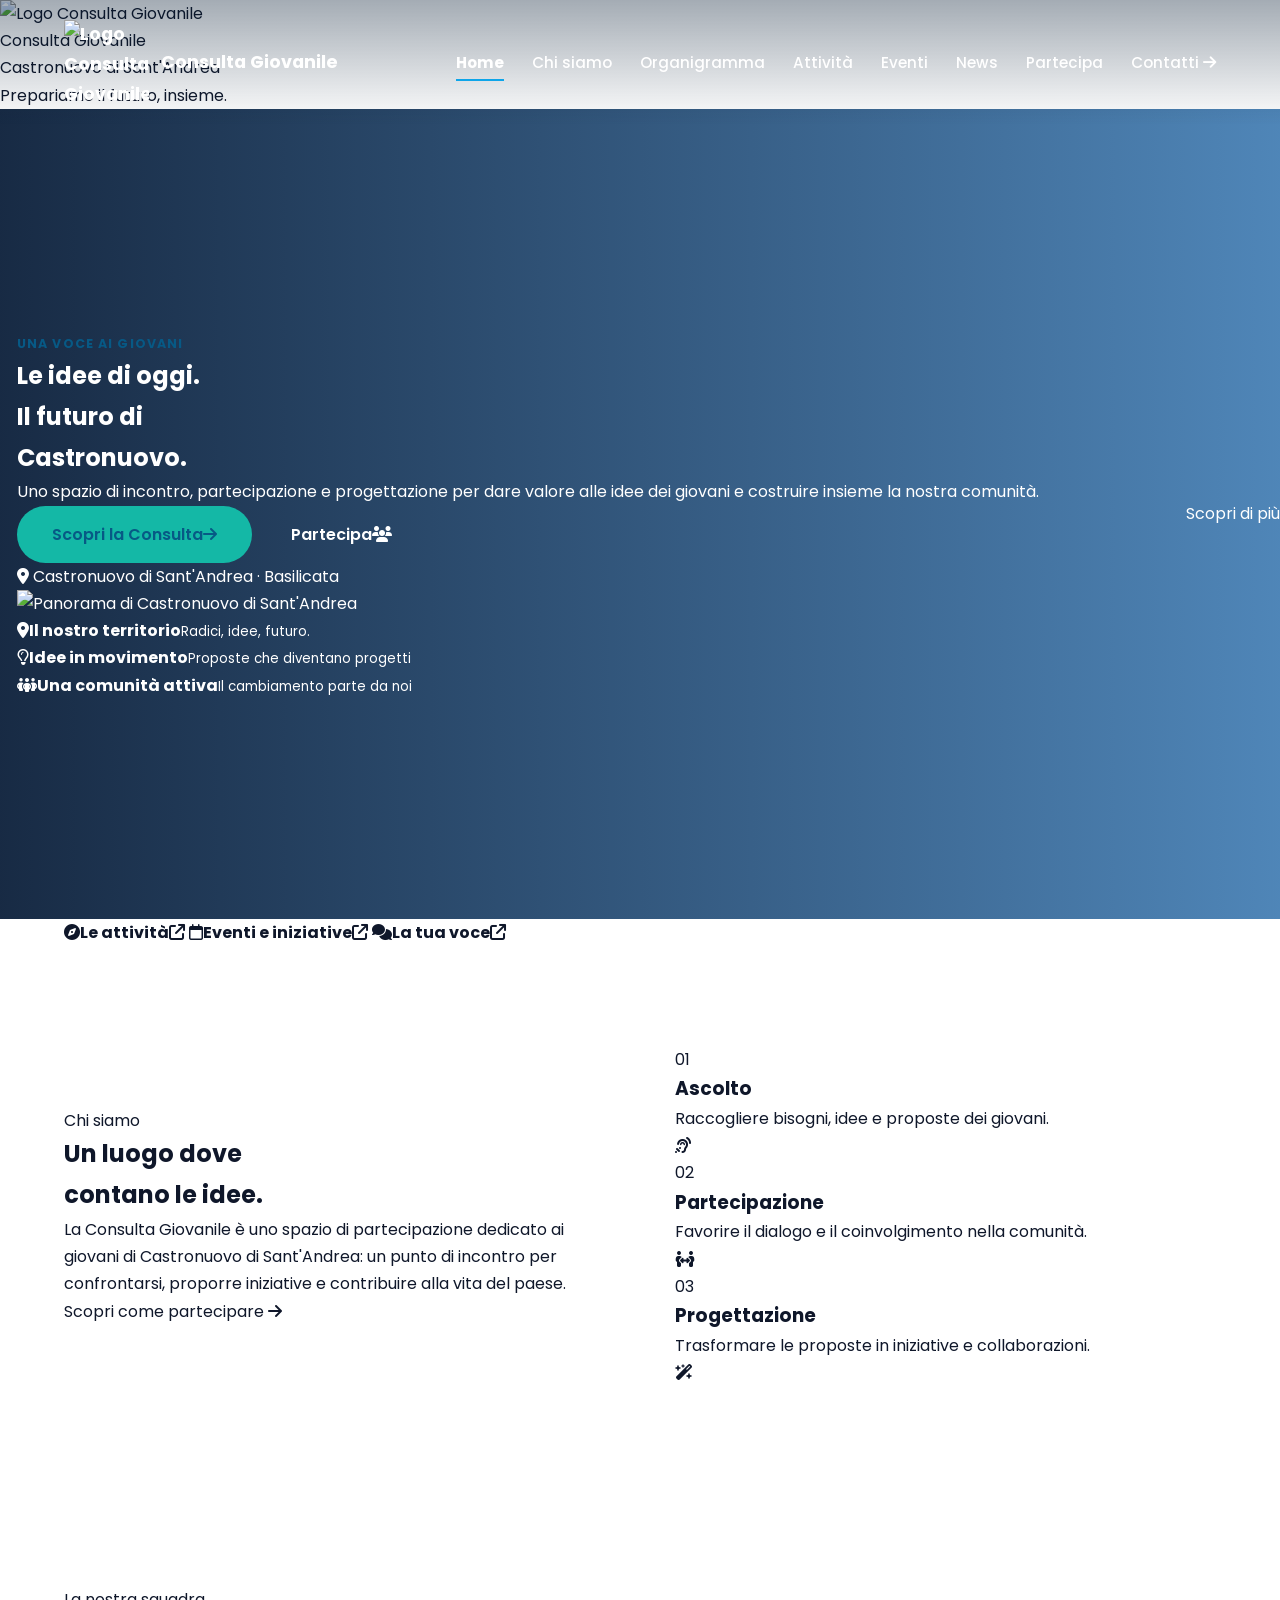
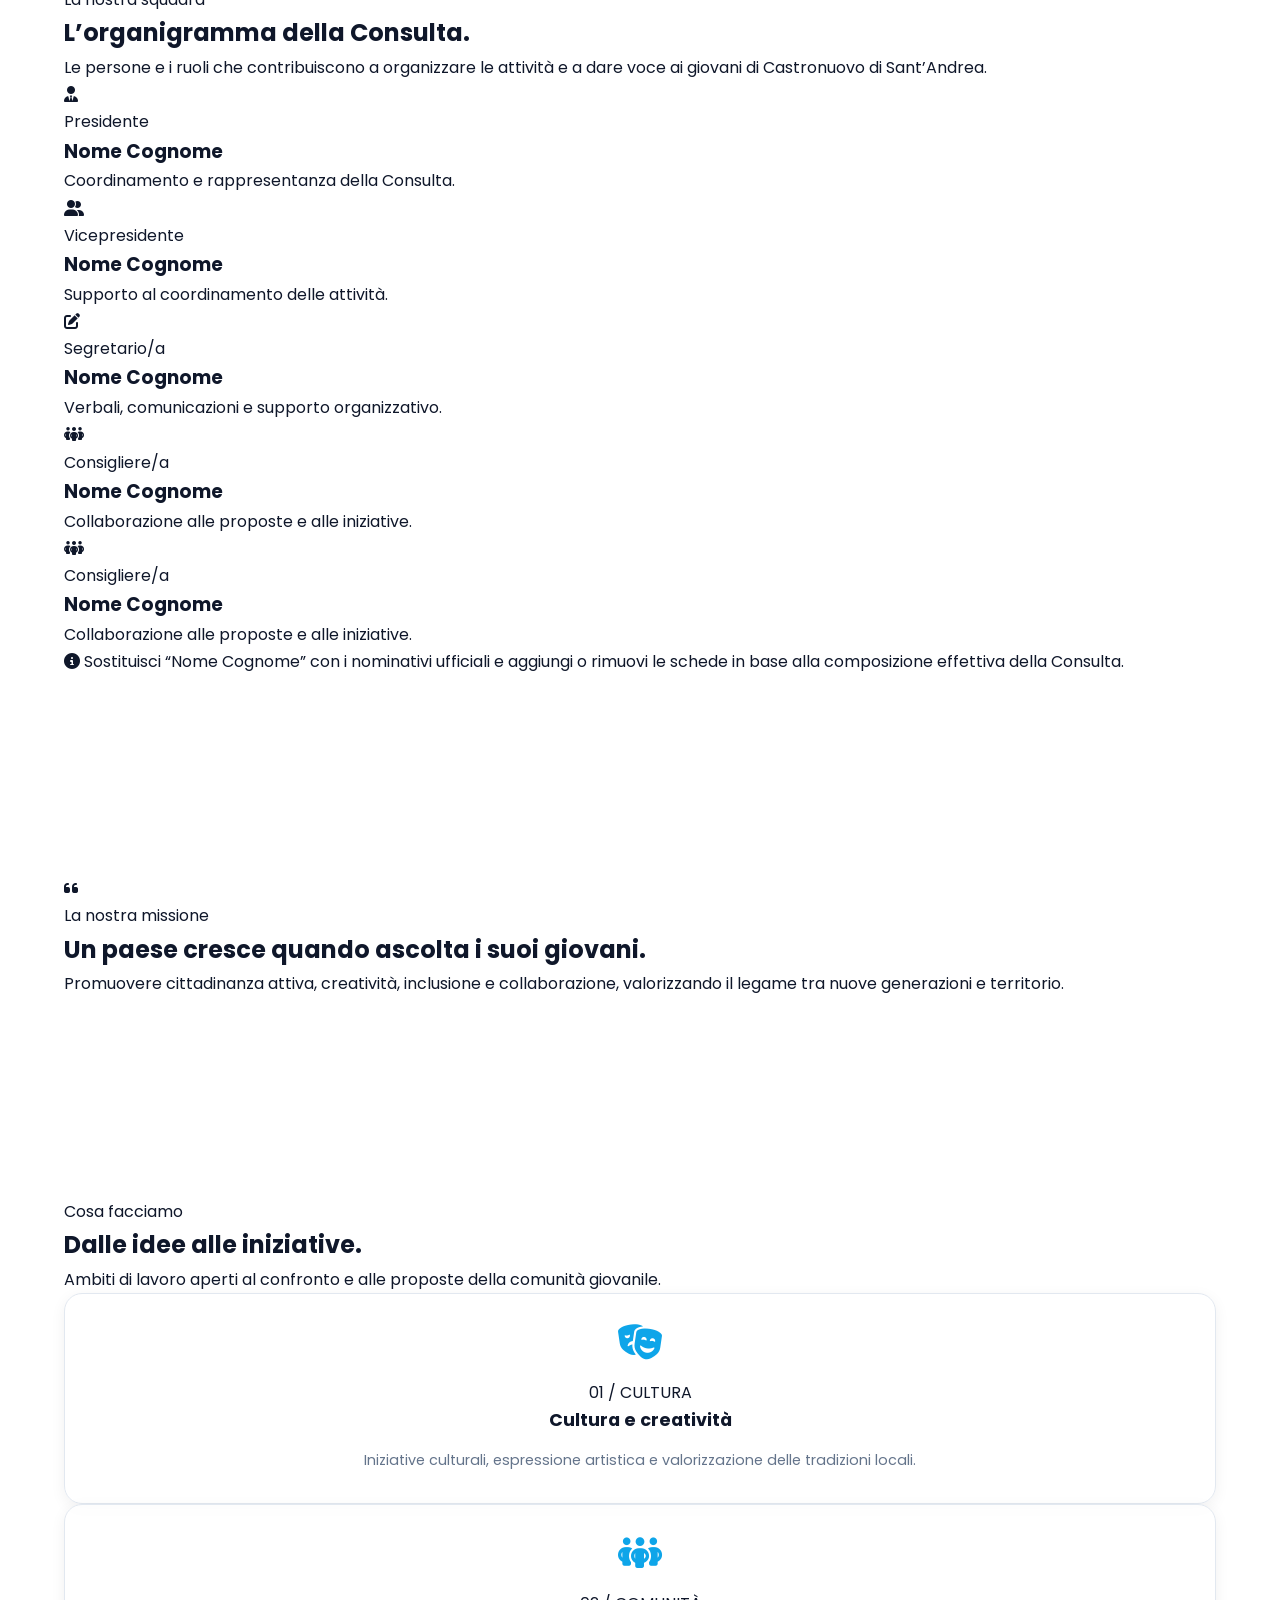
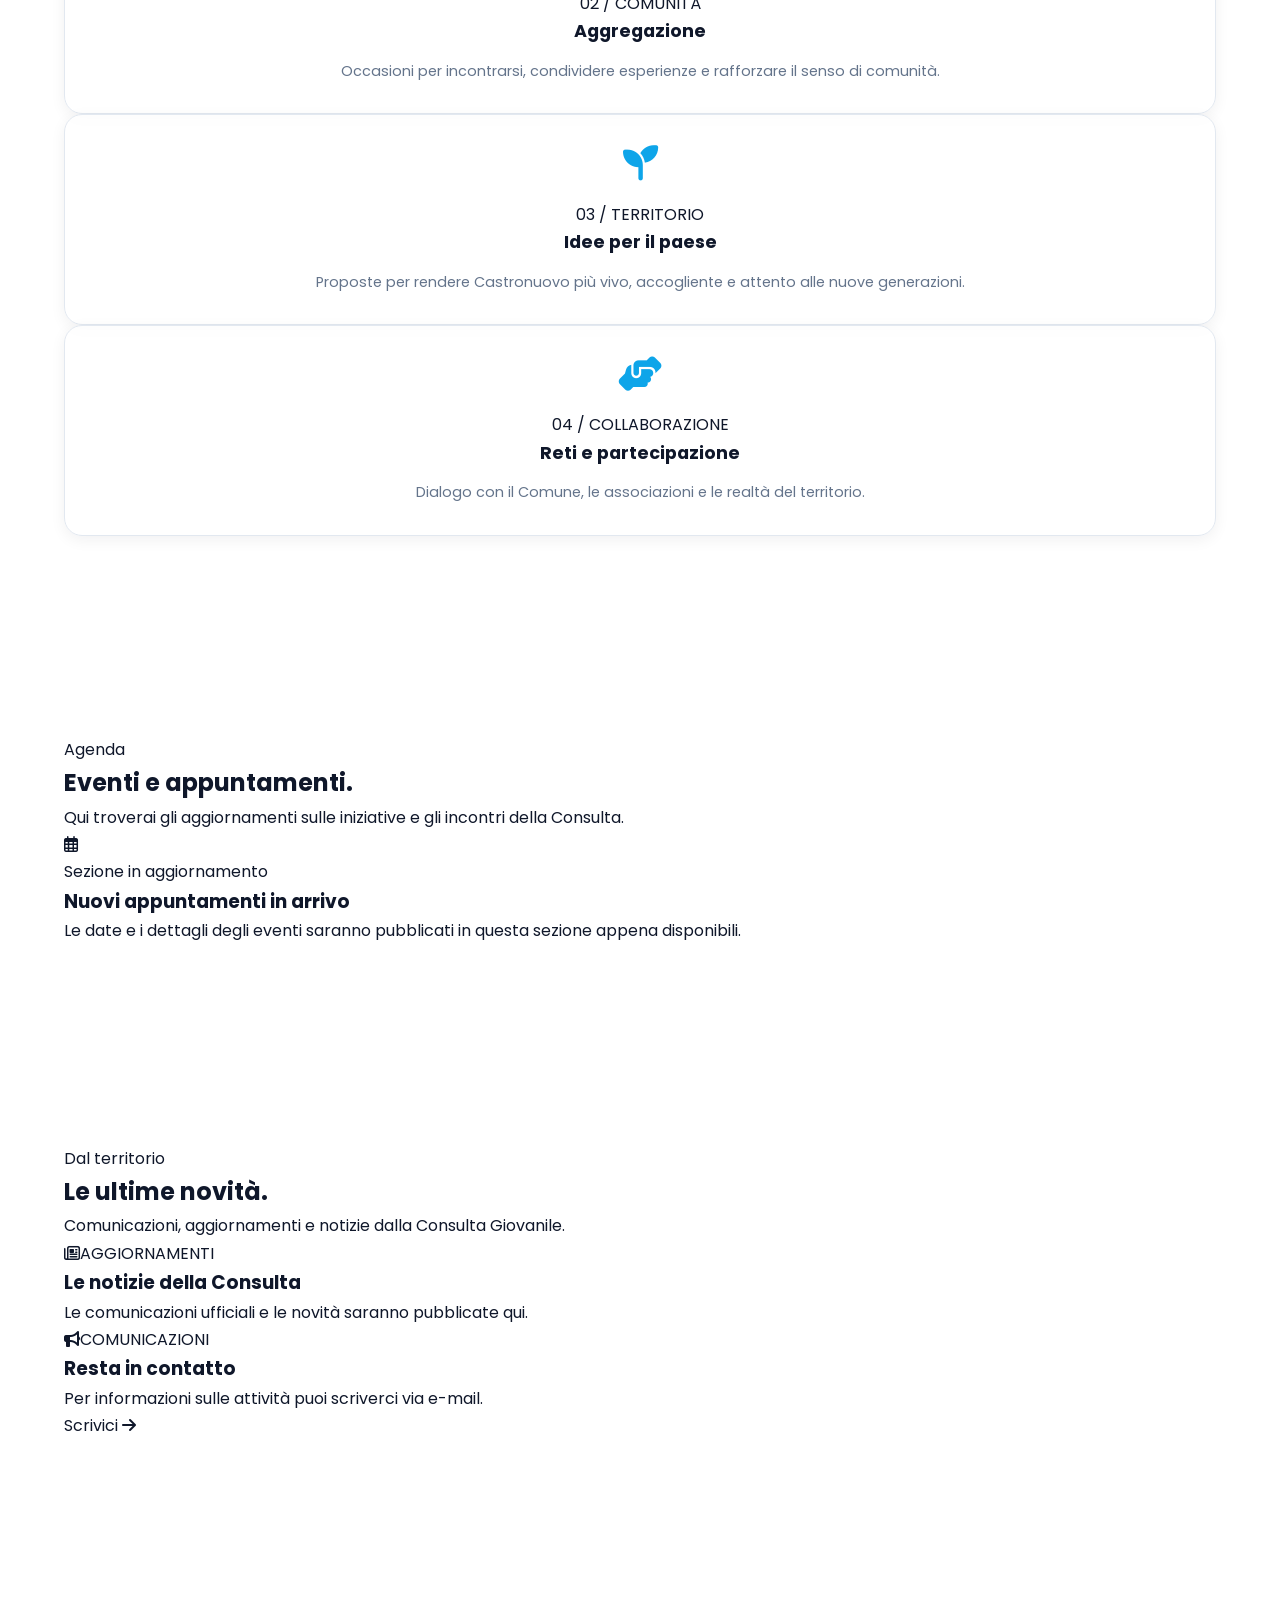
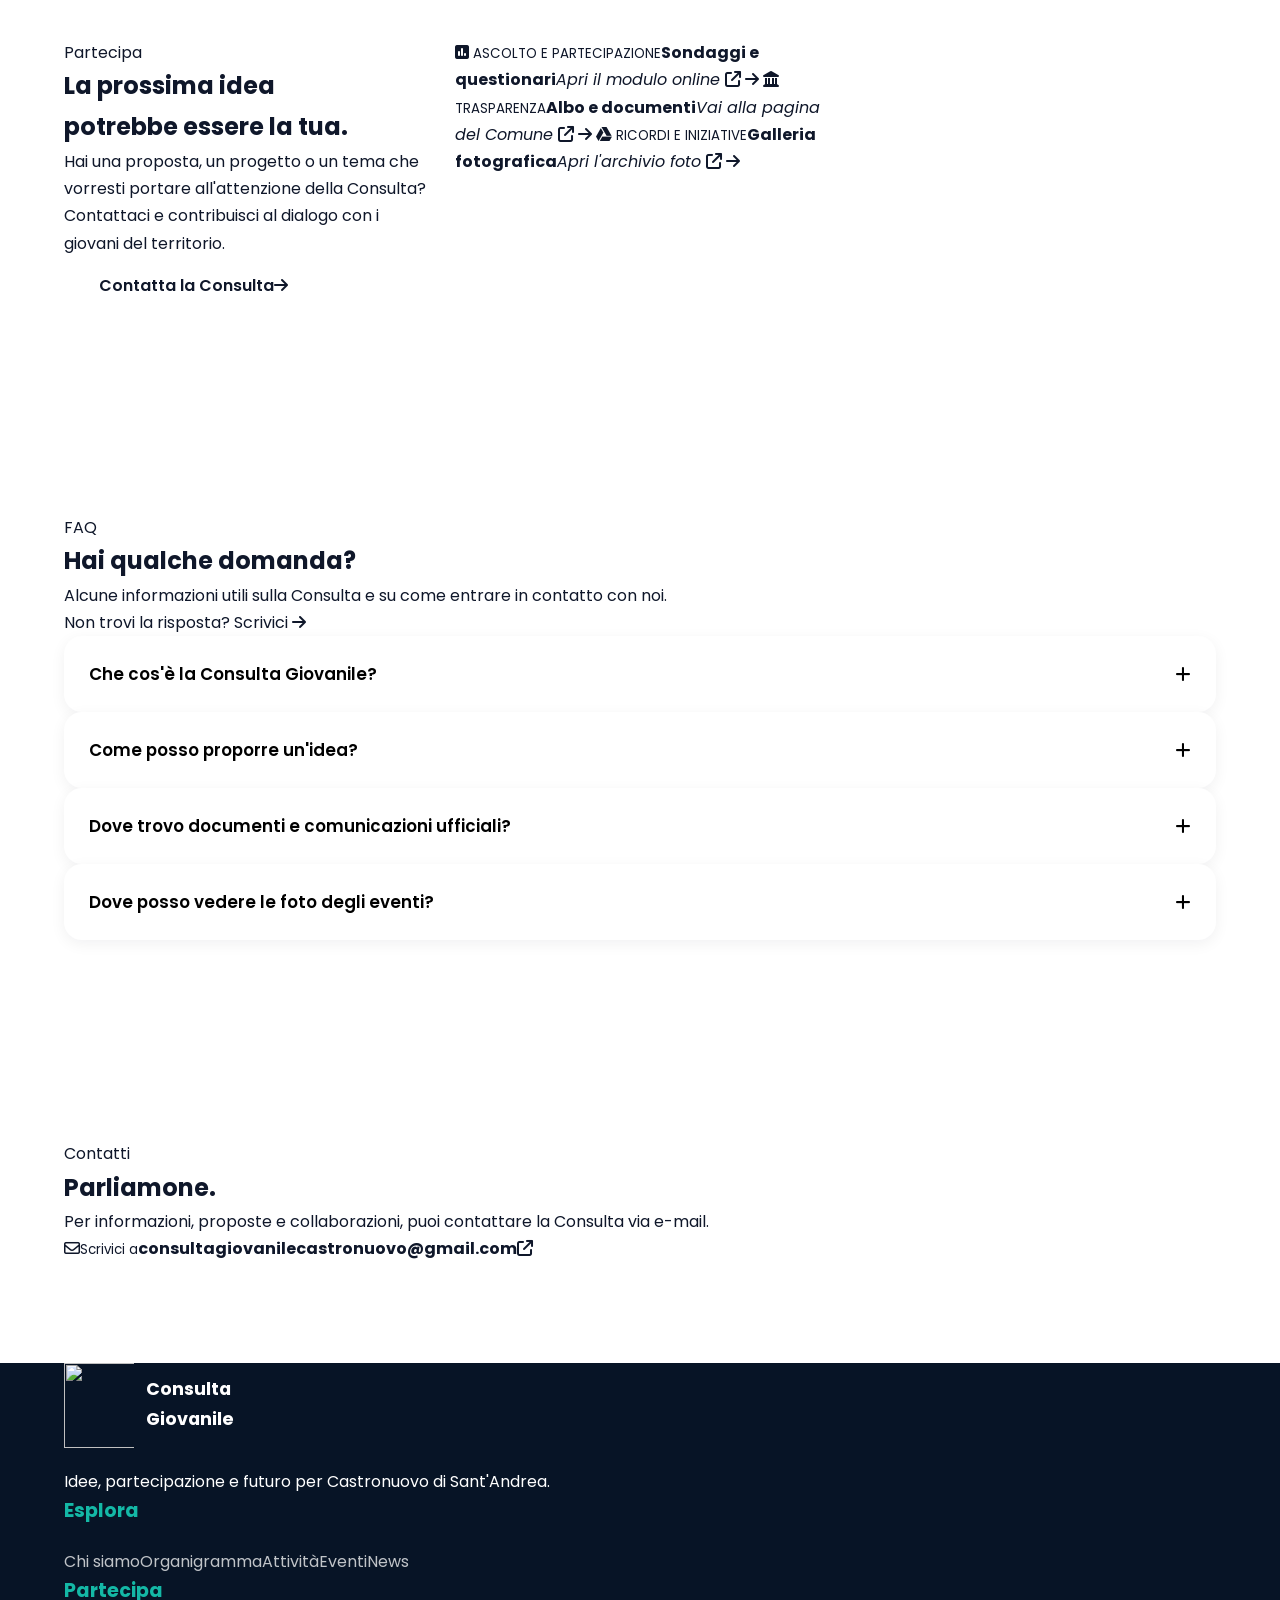
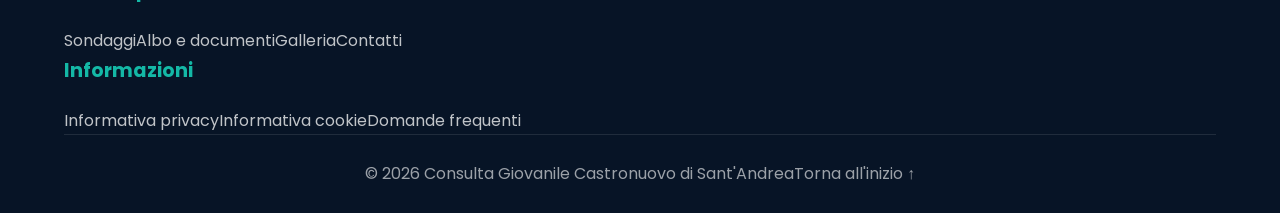
==== commit ef4ef30c: "Update index.html" ====
--- a/index.html
+++ b/index.html
@@ -1,2772 +1,275 @@
 <!DOCTYPE html>
 <html lang="it">
-
 <head>
-
-<meta charset="UTF-8">
-
-<meta name="viewport" content="width=device-width, initial-scale=1.0">
-
-
-<title>
-Consulta Giovanile Castronuovo di Sant'Andrea (PZ)
-</title>
-
-
-<meta name="description"
-content="Sito ufficiale della Consulta Giovanile di Castronuovo di Sant'Andrea. Uno spazio dedicato ai giovani, alla partecipazione attiva e alla crescita della comunità.">
-
-
-<meta name="keywords"
-content="Consulta Giovanile, Castronuovo di Sant'Andrea, Giovani, Basilicata, Comune, Eventi">
-
-
-<meta name="author"
-content="Consulta Giovanile Castronuovo di Sant'Andrea">
-
-
-
-<!-- OPEN GRAPH -->
-
-<meta property="og:title"
-content="Consulta Giovanile Castronuovo di Sant'Andrea">
-
-
-<meta property="og:description"
-content="Partecipa alle attività della Consulta Giovanile.">
-
-
-<meta property="og:type"
-content="website">
-
-
-<meta property="og:image"
-content="assets/img/logo.png">
-
-
-<meta property="og:locale"
-content="it_IT">
-
-
-
-<!-- FAVICON -->
-
-<link rel="icon"
-href="assets/img/favicon.png">
-
-
-
-<!-- GOOGLE FONT -->
-
-<link rel="preconnect"
-href="https://fonts.googleapis.com">
-
-
-<link rel="preconnect"
-href="https://fonts.gstatic.com"
-crossorigin>
-
-
-<link href="https://fonts.googleapis.com/css2?family=Poppins:wght@300;400;500;600;700;800&display=swap"
-rel="stylesheet">
-
-
-
-<!-- FONT AWESOME -->
-
-<link rel="stylesheet"
-href="https://cdnjs.cloudflare.com/ajax/libs/font-awesome/6.7.2/css/all.min.css">
-
-
-
-<!-- CSS -->
-
-<link rel="stylesheet"
-href="style.css">
-
-
+  <meta charset="UTF-8">
+  <meta name="viewport" content="width=device-width, initial-scale=1">
+  <meta name="theme-color" content="#075985">
+  <meta name="description" content="Consulta Giovanile di Castronuovo di Sant'Andrea: idee, partecipazione, iniziative e progetti per i giovani del territorio.">
+  <meta name="author" content="Consulta Giovanile Castronuovo di Sant'Andrea">
+  <title>Consulta Giovanile | Castronuovo di Sant'Andrea</title>
+  <link rel="icon" href="assets/img/favicon.png">
+  <link rel="preconnect" href="https://fonts.googleapis.com">
+  <link rel="preconnect" href="https://fonts.gstatic.com" crossorigin>
+  <link href="https://fonts.googleapis.com/css2?family=Poppins:wght@300;400;500;600;700;800&display=swap" rel="stylesheet">
+  <link rel="stylesheet" href="https://cdnjs.cloudflare.com/ajax/libs/font-awesome/6.7.2/css/all.min.css">
+  <link rel="stylesheet" href="style.css">
 </head>
-
-
-
 <body>
-
-
-<a class="skip-link" href="#main-content">Salta al contenuto principale</a>
-
-
-
-
-
-<!-- ======================================================
-     HEADER / NAVBAR
-====================================================== -->
-
-
-<header class="header">
-
-
-<nav class="navbar">
-
-
-<div class="container nav-container">
-
-
-
-<!-- LOGO -->
-
-<a href="#hero"
-class="logo"
-aria-label="Home">
-
-
-<img src="assets/img/logo.png"
-alt="Logo Consulta Giovanile">
-
-
-</a>
-
-
-
-
-<!-- MENU DESKTOP -->
-
-<ul class="nav-menu"
-id="nav-menu">
-
-
-<li>
-<a href="#hero">
-Home
-</a>
-</li>
-
-
-<li>
-<a href="#about">
-Chi siamo
-</a>
-</li>
-<li><a href="#organigramma">Organigramma</a></li>
-<li><a href="#partecipa">Come aderire</a></li>
-<li><a href="#documenti">Documenti</a></li>
-
-
-<li>
-<a href="#mission">
-Missione
-</a>
-</li>
-
-
-<li>
-<a href="#activities">
-Attività
-</a>
-</li>
-
-
-<li>
-<a href="#events">
-Eventi
-</a>
-</li>
-
-
-<li>
-<a href="#news">
-News
-</a>
-</li>
-
-
-<li>
-<a href="#gallery">
-Galleria
-</a>
-</li>
-
-
-<li>
-<a href="#surveys">
-Sondaggi
-</a>
-</li>
-
-
-<li>
-<a href="#faq">
-FAQ
-</a>
-</li>
-
-
-<li>
-<a href="#contacts">
-Contatti
-</a>
-</li>
-
-
-</ul>
-
-
-
-
-
-<!-- HAMBURGER MOBILE -->
-
-
-<button class="hamburger"
-id="hamburger"
-aria-label="Apri menu"
-aria-expanded="false"
-aria-controls="nav-menu">
-
-
-<span></span>
-
-<span></span>
-
-<span></span>
-
-
-</button>
-
-
-
-</div>
-
-
-</nav>
-
-
-</header>
-
-
-
-
-
-
-<main id="main-content">
-
-
-
-
-
-<!-- ======================================================
-     HERO
-====================================================== -->
-
-
-<section id="hero"
-class="hero">
-
-
-
-<div class="hero-overlay"></div>
-
-
-
-<div class="container hero-container">
-
-
-
-<div class="hero-text">
-
-
-
-<span class="hero-badge">
-
-<i class="fa-solid fa-users"></i>
-
-Consulta Giovanile
-
-</span>
-
-
-
-
-
-<h1>
-
-Consulta Giovanile
-
-<br>
-
-Castronuovo di Sant'Andrea
-
-<span>(PZ)</span>
-
-</h1>
-
-
-
-
-<p>
-
-Uno spazio dedicato ai giovani, alle idee e alla partecipazione
-attiva per costruire insieme il futuro della nostra comunità.
-
-</p>
-
-
-
-
-<div class="hero-buttons">
-
-
-<a href="#about"
-class="btn btn-primary">
-
-Scopri di più
-
-</a>
-
-
-
-<a href="#activities"
-class="btn btn-secondary">
-
-Le nostre attività
-
-</a>
-
-
-</div>
-
-
-
-
-
-<div class="hero-stats">
-
-
-<div class="stat">
-
-<strong>
-Giovani
-</strong>
-
-<span>
-Partecipazione
-</span>
-
-</div>
-
-
-
-<div class="stat">
-
-<strong>
-Eventi
-</strong>
-
-<span>
-Territorio
-</span>
-
-</div>
-
-
-
-<div class="stat">
-
-<strong>
-Progetti
-</strong>
-
-<span>
-Comunità
-</span>
-
-</div>
-
-
-
-</div>
-
-
-
-</div>
-
-
-
-
-
-
-
-<!-- FOTO PAESE -->
-
-
-<div class="hero-image">
-
-
-<img src="https://www.ilmioviaggioinbasilicata.it/wp-content/uploads/2024/01/Castronuovo-di-SantAndrea.jpg"
-alt="Panorama di Castronuovo di Sant'Andrea"
-loading="eager">
-
-
-</div>
-
-
-
-
-</div>
-
-
-</section>
-
-
-
-
-
-
-
-
-<!-- ======================================================
-     ACCESSO RAPIDO
-====================================================== -->
-
-
-<section id="quick-links"
-class="quick-links">
-
-
-<div class="container">
-
-
-
-<div class="section-title">
-
-
-<span>
-Navigazione rapida
-</span>
-
-
-<h2>
-Esplora il sito
-</h2>
-
-
-<p>
-Accedi rapidamente alle principali sezioni della Consulta Giovanile.
-</p>
-
-
-</div>
-
-
-
-
-
-<div class="quick-grid">
-
-
-
-
-
-<a href="#about"
-class="quick-card">
-
-
-<i class="fa-solid fa-users"></i>
-
-
-<h3>
-Chi siamo
-</h3>
-
-
-<p>
-Scopri la Consulta Giovanile.
-</p>
-
-
-</a>
-
-
-
-
-
-
-<a href="#mission"
-class="quick-card">
-
-
-<i class="fa-solid fa-bullseye"></i>
-
-
-<h3>
-Missione
-</h3>
-
-
-<p>
-I nostri obiettivi.
-</p>
-
-
-</a>
-
-
-
-
-
-
-<a href="#activities"
-class="quick-card">
-
-
-<i class="fa-solid fa-calendar-check"></i>
-
-
-<h3>
-Attività
-</h3>
-
-
-<p>
-Le iniziative.
-</p>
-
-
-</a>
-
-
-
-
-
-
-<a href="#events"
-class="quick-card">
-
-
-<i class="fa-solid fa-calendar-days"></i>
-
-
-<h3>
-Eventi
-</h3>
-
-
-<p>
-Partecipa.
-</p>
-
-
-</a>
-
-
-
-
-
-
-<a href="#news"
-class="quick-card">
-
-
-<i class="fa-solid fa-newspaper"></i>
-
-
-<h3>
-News
-</h3>
-
-
-<p>
-Aggiornamenti.
-</p>
-
-
-</a>
-
-
-
-
-
-
-<a href="#gallery"
-class="quick-card">
-
-
-<i class="fa-solid fa-images"></i>
-
-
-<h3>
-Galleria
-</h3>
-
-
-<p>
-Foto e ricordi.
-</p>
-
-
-</a>
-
-
-
-
-
-
-<a href="#surveys"
-class="quick-card">
-
-
-<i class="fa-solid fa-square-poll-horizontal"></i>
-
-
-<h3>
-Sondaggi
-</h3>
-
-
-<p>
-La tua opinione.
-</p>
-
-
-</a>
-
-
-
-
-
-
-<a href="#contacts"
-class="quick-card">
-
-
-<i class="fa-solid fa-envelope"></i>
-
-
-<h3>
-Contatti
-</h3>
-
-
-<p>
-Scrivici.
-</p>
-
-
-</a>
-
-
-
-
-
-</div>
-
-
-</div>
-
-
-</section>
-<!-- ======================================================
-     CHI SIAMO
-====================================================== -->
-
-
-<section id="about"
-class="about section">
-
-
-<div class="container">
-
-
-<div class="section-title">
-
-
-<span>
-Chi siamo
-</span>
-
-
-<h2>
-La Consulta Giovanile
-</h2>
-
-
-<p>
-Un organismo di partecipazione che valorizza il ruolo dei giovani
-nella vita sociale, culturale e istituzionale del territorio.
-</p>
-
-
-</div>
-
-
-
-
-
-<div class="about-grid">
-
-
-
-<div class="about-text">
-
-
-<h3>
-Un punto di riferimento per i giovani del territorio
-</h3>
-
-
-
-<p>
-
-La Consulta Giovanile di Castronuovo di Sant'Andrea nasce con
-l'obiettivo di coinvolgere i giovani nella vita della comunità,
-promuovendo partecipazione, confronto e cittadinanza attiva.
-
-</p>
-
-
-
-<p>
-
-Attraverso iniziative, eventi, progetti e collaborazioni con
-il Comune e le associazioni locali, la Consulta favorisce la
-crescita personale dei ragazzi e contribuisce allo sviluppo
-sociale e culturale del paese.
-
-</p>
-
-
-
-
-
-<div class="about-features">
-
-
-
-<div class="feature">
-
-<i class="fa-solid fa-users"></i>
-
-<div>
-
-<h4>
-Partecipazione
-</h4>
-
-<p>
-I giovani diventano protagonisti della comunità.
-</p>
-
-</div>
-
-</div>
-
-
-
-
-
-<div class="feature">
-
-<i class="fa-solid fa-lightbulb"></i>
-
-<div>
-
-<h4>
-Progetti
-</h4>
-
-<p>
-Idee concrete per valorizzare il territorio.
-</p>
-
-</div>
-
-</div>
-
-
-
-
-
-<div class="feature">
-
-<i class="fa-solid fa-handshake"></i>
-
-<div>
-
-<h4>
-Collaborazione
-</h4>
-
-<p>
-Lavoriamo insieme al Comune e alle associazioni.
-</p>
-
-</div>
-
-</div>
-
-
-
-
-</div>
-
-
-</div>
-
-
-
-
-
-
-<div class="about-card">
-
-
-<img src="assets/img/logo.png"
-alt="Consulta Giovanile">
-
-
-<div class="about-card-content">
-
-
-<h3>
-La nostra missione
-</h3>
-
-
-<p>
-
-Creare uno spazio aperto, inclusivo e partecipativo,
-capace di ascoltare le idee dei giovani e trasformarle
-in opportunità concrete per tutta la comunità.
-
-</p>
-
-
-</div>
-
-
-</div>
-
-
-
-
-
-</div>
-
-
-</div>
-
-
-</section>
-
-
-
-
-
-
-
-
-<!-- ======================================================
-     ORGANIGRAMMA UFFICIALE
-     Sostituire i campi tra parentesi con i dati approvati.
-====================================================== -->
-<section id="organigramma" class="governance section">
-  <div class="container">
-    <div class="section-title">
-      <span>Organizzazione</span>
-      <h2>Chi rappresenta la Consulta</h2>
-      <p>Ruoli e componenti saranno pubblicati dopo la conferma ufficiale dei nominativi da parte degli organi competenti.</p>
-    </div>
-    <div class="people-grid">
-      <article class="person-card">
-        <div class="person-icon"><i class="fa-solid fa-user-tie" aria-hidden="true"></i></div>
-        <span class="person-role">Presidente</span><h3>[Nome Cognome]</h3>
-        <p>Rappresentanza e coordinamento della Consulta.</p>
-      </article>
-      <article class="person-card">
-        <div class="person-icon"><i class="fa-solid fa-users" aria-hidden="true"></i></div>
-        <span class="person-role">Vicepresidente</span><h3>[Nome Cognome]</h3>
-        <p>Supporto al coordinamento e alle attività.</p>
-      </article>
-      <article class="person-card">
-        <div class="person-icon"><i class="fa-solid fa-clipboard-list" aria-hidden="true"></i></div>
-        <span class="person-role">Segretario / Direttivo</span><h3>[Nome Cognome]</h3>
-        <p>Supporto organizzativo e documentale.</p>
-      </article>
-    </div>
-    <div class="assembly-panel">
-      <h3><i class="fa-solid fa-people-group" aria-hidden="true"></i> Assemblea della Consulta</h3>
-      <p>L'elenco completo dei componenti dell'assemblea eletta sarà pubblicato qui dopo la verifica dei nominativi e delle autorizzazioni necessarie.</p>
-      <p class="content-note"><strong>Da completare prima della pubblicazione:</strong> sostituire i campi segnaposto e verificare con il Comune quali dati personali possano essere pubblicati, soprattutto per i membri minorenni.</p>
+  <a class="skip-link" href="#main-content">Vai al contenuto principale</a>
+
+  <!-- Loader: il logo viene caricato da assets/img/logo.png -->
+  <div id="site-loader" role="status" aria-label="Caricamento del sito">
+    <div class="loader-content">
+      <div class="loader-logo-wrap">
+        <span class="loader-orbit" aria-hidden="true"></span>
+        <img src="assets/img/logo.png" alt="Logo Consulta Giovanile" class="loader-logo" fetchpriority="high">
+      </div>
+      <p class="loader-name">Consulta Giovanile</p>
+      <p class="loader-location">Castronuovo di Sant'Andrea</p>
+      <div class="loader-progress" aria-hidden="true"><span></span></div>
+      <span class="loader-caption">Prepariamo il futuro, insieme.</span>
     </div>
   </div>
-</section>
-
-<!-- ======================================================
-     PARTECIPAZIONE E ADESIONE
-====================================================== -->
-<section id="partecipa" class="participation section">
-  <div class="container">
-    <div class="section-title">
-      <span>Partecipa</span>
-      <h2>Entra a far parte della Consulta</h2>
-      <p>Uno spazio aperto per condividere idee, proporre iniziative e contribuire alla vita della comunità.</p>
+
+  <header class="header">
+    <nav class="navbar" aria-label="Navigazione principale">
+      <div class="container nav-container">
+        <a href="#hero" class="logo" aria-label="Consulta Giovanile - Home">
+          <img src="assets/img/logo.png" alt="Logo Consulta Giovanile">
+          <span>Consulta <strong>Giovanile</strong></span>
+        </a>
+        <button class="hamburger" id="hamburger" type="button" aria-label="Apri menu" aria-expanded="false" aria-controls="nav-menu">
+          <span></span><span></span><span></span>
+        </button>
+        <ul class="nav-menu" id="nav-menu">
+          <li><a href="#hero">Home</a></li>
+          <li><a href="#about">Chi siamo</a></li>
+          <li><a href="#organigramma">Organigramma</a></li>
+          <li><a href="#activities">Attività</a></li>
+          <li><a href="#events">Eventi</a></li>
+          <li><a href="#news">News</a></li>
+          <li><a href="#participation">Partecipa</a></li>
+          <li><a href="#contacts" class="nav-cta">Contatti <i class="fa-solid fa-arrow-right" aria-hidden="true"></i></a></li>
+        </ul>
+      </div>
+    </nav>
+  </header>
+
+  <main id="main-content">
+    <section class="hero" id="hero">
+      <div class="hero-glow hero-glow-one" aria-hidden="true"></div>
+      <div class="hero-glow hero-glow-two" aria-hidden="true"></div>
+      <div class="container hero-grid">
+        <div class="hero-text">
+          <span class="eyebrow"><span class="eyebrow-dot"></span> Una voce ai giovani</span>
+          <h1>Le idee di oggi.<br><span>Il futuro di</span><br>Castronuovo.</h1>
+          <p>Uno spazio di incontro, partecipazione e progettazione per dare valore alle idee dei giovani e costruire insieme la nostra comunità.</p>
+          <div class="hero-actions">
+            <a href="#about" class="btn btn-primary">Scopri la Consulta <i class="fa-solid fa-arrow-right" aria-hidden="true"></i></a>
+            <a href="#participation" class="btn btn-ghost">Partecipa <i class="fa-solid fa-users" aria-hidden="true"></i></a>
+          </div>
+          <div class="hero-note"><i class="fa-solid fa-location-dot" aria-hidden="true"></i> Castronuovo di Sant'Andrea · Basilicata</div>
+        </div>
+        <div class="hero-visual">
+          <div class="hero-image-frame">
+            <img src="https://www.ilmioviaggioinbasilicata.it/wp-content/uploads/2024/01/Castronuovo-di-SantAndrea.jpg" alt="Panorama di Castronuovo di Sant'Andrea" fetchpriority="high">
+            <div class="image-label"><span class="image-label-icon"><i class="fa-solid fa-location-dot" aria-hidden="true"></i></span><span><strong>Il nostro territorio</strong><small>Radici, idee, futuro.</small></span></div>
+          </div>
+          <div class="floating-card floating-card-top"><span class="floating-icon"><i class="fa-regular fa-lightbulb" aria-hidden="true"></i></span><span><strong>Idee in movimento</strong><small>Proposte che diventano progetti</small></span></div>
+          <div class="floating-card floating-card-bottom"><span class="floating-icon teal"><i class="fa-solid fa-people-group" aria-hidden="true"></i></span><span><strong>Una comunità attiva</strong><small>Il cambiamento parte da noi</small></span></div>
+        </div>
+      </div>
+      <a class="scroll-cue" href="#about" aria-label="Scorri alla sezione Chi siamo"><span></span> Scopri di più</a>
+    </section>
+
+    <section class="quick-strip" aria-label="Esplora il sito">
+      <div class="container quick-strip-inner">
+        <a href="#activities"><span><i class="fa-solid fa-compass" aria-hidden="true"></i></span><b>Le attività</b><i class="fa-solid fa-arrow-up-right-from-square mini-arrow" aria-hidden="true"></i></a>
+        <a href="#events"><span><i class="fa-regular fa-calendar" aria-hidden="true"></i></span><b>Eventi e iniziative</b><i class="fa-solid fa-arrow-up-right-from-square mini-arrow" aria-hidden="true"></i></a>
+        <a href="#participation"><span><i class="fa-solid fa-comments" aria-hidden="true"></i></span><b>La tua voce</b><i class="fa-solid fa-arrow-up-right-from-square mini-arrow" aria-hidden="true"></i></a>
+      </div>
+    </section>
+
+    <section class="section about-section" id="about">
+      <div class="container about-grid">
+        <div class="section-heading align-left">
+          <span class="section-kicker">Chi siamo</span>
+          <h2>Un luogo dove<br><span>contano le idee.</span></h2>
+          <p>La Consulta Giovanile è uno spazio di partecipazione dedicato ai giovani di Castronuovo di Sant'Andrea: un punto di incontro per confrontarsi, proporre iniziative e contribuire alla vita del paese.</p>
+          <a href="#participation" class="text-link">Scopri come partecipare <i class="fa-solid fa-arrow-right" aria-hidden="true"></i></a>
+        </div>
+        <div class="about-points">
+          <article class="point-card"><span class="point-number">01</span><div><h3>Ascolto</h3><p>Raccogliere bisogni, idee e proposte dei giovani.</p></div><span class="point-icon"><i class="fa-solid fa-ear-listen" aria-hidden="true"></i></span></article>
+          <article class="point-card"><span class="point-number">02</span><div><h3>Partecipazione</h3><p>Favorire il dialogo e il coinvolgimento nella comunità.</p></div><span class="point-icon"><i class="fa-solid fa-people-arrows-left-right" aria-hidden="true"></i></span></article>
+          <article class="point-card"><span class="point-number">03</span><div><h3>Progettazione</h3><p>Trasformare le proposte in iniziative e collaborazioni.</p></div><span class="point-icon"><i class="fa-solid fa-wand-magic-sparkles" aria-hidden="true"></i></span></article>
+        </div>
+      </div>
+    </section>
+
+    <section class="section organigramma-section" id="organigramma">
+      <div class="container">
+        <div class="section-heading">
+          <span class="section-kicker">La nostra squadra</span>
+          <h2>L’organigramma <span>della Consulta.</span></h2>
+          <p>Le persone e i ruoli che contribuiscono a organizzare le attività e a dare voce ai giovani di Castronuovo di Sant’Andrea.</p>
+        </div>
+        <div class="organigramma-grid">
+          <article class="organigramma-card organigramma-card-featured">
+            <div class="organigramma-avatar"><i class="fa-solid fa-user-tie" aria-hidden="true"></i></div>
+            <span class="organigramma-role">Presidente</span>
+            <h3>Nome Cognome</h3>
+            <p>Coordinamento e rappresentanza della Consulta.</p>
+          </article>
+          <article class="organigramma-card">
+            <div class="organigramma-avatar"><i class="fa-solid fa-user-group" aria-hidden="true"></i></div>
+            <span class="organigramma-role">Vicepresidente</span>
+            <h3>Nome Cognome</h3>
+            <p>Supporto al coordinamento delle attività.</p>
+          </article>
+          <article class="organigramma-card">
+            <div class="organigramma-avatar"><i class="fa-solid fa-pen-to-square" aria-hidden="true"></i></div>
+            <span class="organigramma-role">Segretario/a</span>
+            <h3>Nome Cognome</h3>
+            <p>Verbali, comunicazioni e supporto organizzativo.</p>
+          </article>
+          <article class="organigramma-card">
+            <div class="organigramma-avatar"><i class="fa-solid fa-people-group" aria-hidden="true"></i></div>
+            <span class="organigramma-role">Consigliere/a</span>
+            <h3>Nome Cognome</h3>
+            <p>Collaborazione alle proposte e alle iniziative.</p>
+          </article>
+          <article class="organigramma-card">
+            <div class="organigramma-avatar"><i class="fa-solid fa-people-group" aria-hidden="true"></i></div>
+            <span class="organigramma-role">Consigliere/a</span>
+            <h3>Nome Cognome</h3>
+            <p>Collaborazione alle proposte e alle iniziative.</p>
+          </article>
+        </div>
+        <p class="organigramma-note"><i class="fa-solid fa-circle-info" aria-hidden="true"></i> Sostituisci “Nome Cognome” con i nominativi ufficiali e aggiungi o rimuovi le schede in base alla composizione effettiva della Consulta.</p>
+      </div>
+    </section>
+
+    <section class="section mission-section">
+      <div class="container mission-panel">
+        <div class="mission-mark"><i class="fa-solid fa-quote-left" aria-hidden="true"></i></div>
+        <div class="mission-copy">
+          <span class="section-kicker light">La nostra missione</span>
+          <h2>Un paese cresce quando <span>ascolta i suoi giovani.</span></h2>
+          <p>Promuovere cittadinanza attiva, creatività, inclusione e collaborazione, valorizzando il legame tra nuove generazioni e territorio.</p>
+        </div>
+        <div class="mission-decoration" aria-hidden="true"><span></span><span></span><span></span></div>
+      </div>
+    </section>
+
+    <section class="section activities-section" id="activities">
+      <div class="container">
+        <div class="section-heading">
+          <span class="section-kicker">Cosa facciamo</span>
+          <h2>Dalle idee <span>alle iniziative.</span></h2>
+          <p>Ambiti di lavoro aperti al confronto e alle proposte della comunità giovanile.</p>
+        </div>
+        <div class="activity-grid">
+          <article class="activity-card"><div class="activity-icon blue"><i class="fa-solid fa-masks-theater" aria-hidden="true"></i></div><span class="card-index">01 / CULTURA</span><h3>Cultura e creatività</h3><p>Iniziative culturali, espressione artistica e valorizzazione delle tradizioni locali.</p><span class="card-line"></span></article>
+          <article class="activity-card"><div class="activity-icon teal"><i class="fa-solid fa-people-group" aria-hidden="true"></i></div><span class="card-index">02 / COMUNITÀ</span><h3>Aggregazione</h3><p>Occasioni per incontrarsi, condividere esperienze e rafforzare il senso di comunità.</p><span class="card-line"></span></article>
+          <article class="activity-card"><div class="activity-icon violet"><i class="fa-solid fa-seedling" aria-hidden="true"></i></div><span class="card-index">03 / TERRITORIO</span><h3>Idee per il paese</h3><p>Proposte per rendere Castronuovo più vivo, accogliente e attento alle nuove generazioni.</p><span class="card-line"></span></article>
+          <article class="activity-card"><div class="activity-icon amber"><i class="fa-solid fa-handshake-angle" aria-hidden="true"></i></div><span class="card-index">04 / COLLABORAZIONE</span><h3>Reti e partecipazione</h3><p>Dialogo con il Comune, le associazioni e le realtà del territorio.</p><span class="card-line"></span></article>
+        </div>
+      </div>
+    </section>
+
+    <section class="section events-section" id="events">
+      <div class="container">
+        <div class="section-heading heading-row">
+          <div><span class="section-kicker">Agenda</span><h2>Eventi e <span>appuntamenti.</span></h2></div>
+          <p>Qui troverai gli aggiornamenti sulle iniziative e gli incontri della Consulta.</p>
+        </div>
+        <div class="empty-state">
+          <div class="empty-icon"><i class="fa-regular fa-calendar-days" aria-hidden="true"></i></div>
+          <div><span class="status-pill"><span></span> Sezione in aggiornamento</span><h3>Nuovi appuntamenti in arrivo</h3><p>Le date e i dettagli degli eventi saranno pubblicati in questa sezione appena disponibili.</p></div>
+        </div>
+      </div>
+    </section>
+
+    <section class="section news-section" id="news">
+      <div class="container">
+        <div class="section-heading heading-row">
+          <div><span class="section-kicker">Dal territorio</span><h2>Le ultime <span>novità.</span></h2></div>
+          <p>Comunicazioni, aggiornamenti e notizie dalla Consulta Giovanile.</p>
+        </div>
+        <div class="news-placeholder-grid">
+          <article class="news-placeholder"><span class="news-placeholder-icon"><i class="fa-regular fa-newspaper" aria-hidden="true"></i></span><span class="card-index">AGGIORNAMENTI</span><h3>Le notizie della Consulta</h3><p>Le comunicazioni ufficiali e le novità saranno pubblicate qui.</p></article>
+          <article class="news-placeholder news-placeholder-accent"><span class="news-placeholder-icon"><i class="fa-solid fa-bullhorn" aria-hidden="true"></i></span><span class="card-index">COMUNICAZIONI</span><h3>Resta in contatto</h3><p>Per informazioni sulle attività puoi scriverci via e-mail.</p><a href="mailto:consultagiovanilecastronuovo@gmail.com" class="text-link">Scrivici <i class="fa-solid fa-arrow-right" aria-hidden="true"></i></a></article>
+        </div>
+      </div>
+    </section>
+
+    <section class="section participation-section" id="participation">
+      <div class="container participation-grid">
+        <div class="participation-copy">
+          <span class="section-kicker light">Partecipa</span>
+          <h2>La prossima idea<br>potrebbe essere <span>la tua.</span></h2>
+          <p>Hai una proposta, un progetto o un tema che vorresti portare all'attenzione della Consulta? Contattaci e contribuisci al dialogo con i giovani del territorio.</p>
+          <a href="mailto:consultagiovanilecastronuovo@gmail.com" class="btn btn-light">Contatta la Consulta <i class="fa-solid fa-arrow-right" aria-hidden="true"></i></a>
+        </div>
+        <div class="participation-links">
+          <a class="external-card" href="INSERISCI_LINK_GOOGLE_FORMS" target="_blank" rel="noopener noreferrer">
+            <span class="external-card-icon"><i class="fa-solid fa-square-poll-vertical" aria-hidden="true"></i></span>
+            <span><small>ASCOLTO E PARTECIPAZIONE</small><strong>Sondaggi e questionari</strong><em>Apri il modulo online <i class="fa-solid fa-arrow-up-right-from-square" aria-hidden="true"></i></em></span>
+            <i class="fa-solid fa-arrow-right external-arrow" aria-hidden="true"></i>
+          </a>
+          <a class="external-card" href="INSERISCI_LINK_PAGINA_COMUNE" target="_blank" rel="noopener noreferrer">
+            <span class="external-card-icon"><i class="fa-solid fa-landmark" aria-hidden="true"></i></span>
+            <span><small>TRASPARENZA</small><strong>Albo e documenti</strong><em>Vai alla pagina del Comune <i class="fa-solid fa-arrow-up-right-from-square" aria-hidden="true"></i></em></span>
+            <i class="fa-solid fa-arrow-right external-arrow" aria-hidden="true"></i>
+          </a>
+          <a class="external-card" href="INSERISCI_LINK_GOOGLE_DRIVE" target="_blank" rel="noopener noreferrer">
+            <span class="external-card-icon"><i class="fa-brands fa-google-drive" aria-hidden="true"></i></span>
+            <span><small>RICORDI E INIZIATIVE</small><strong>Galleria fotografica</strong><em>Apri l'archivio foto <i class="fa-solid fa-arrow-up-right-from-square" aria-hidden="true"></i></em></span>
+            <i class="fa-solid fa-arrow-right external-arrow" aria-hidden="true"></i>
+          </a>
+        </div>
+      </div>
+    </section>
+
+    <section class="section faq-section" id="faq">
+      <div class="container faq-grid">
+        <div class="section-heading align-left">
+          <span class="section-kicker">FAQ</span>
+          <h2>Hai qualche <span>domanda?</span></h2>
+          <p>Alcune informazioni utili sulla Consulta e su come entrare in contatto con noi.</p>
+          <a href="mailto:consultagiovanilecastronuovo@gmail.com" class="text-link">Non trovi la risposta? Scrivici <i class="fa-solid fa-arrow-right" aria-hidden="true"></i></a>
+        </div>
+        <div class="faq-list">
+          <article class="faq-item"><button class="faq-question" type="button" aria-expanded="false"><span>Che cos'è la Consulta Giovanile?</span><i class="fa-solid fa-plus" aria-hidden="true"></i></button><div class="faq-answer"><p>È uno spazio di partecipazione e confronto che favorisce il coinvolgimento dei giovani nella vita sociale, culturale e istituzionale del territorio.</p></div></article>
+          <article class="faq-item"><button class="faq-question" type="button" aria-expanded="false"><span>Come posso proporre un'idea?</span><i class="fa-solid fa-plus" aria-hidden="true"></i></button><div class="faq-answer"><p>Puoi scriverci all'indirizzo consultagiovanilecastronuovo@gmail.com descrivendo la tua proposta o il tema che vorresti condividere.</p></div></article>
+          <article class="faq-item"><button class="faq-question" type="button" aria-expanded="false"><span>Dove trovo documenti e comunicazioni ufficiali?</span><i class="fa-solid fa-plus" aria-hidden="true"></i></button><div class="faq-answer"><p>La sezione dedicata all'albo rimanderà alla pagina pertinente del sito del Comune. Il collegamento verrà attivato quando sarà disponibile l'indirizzo definitivo.</p></div></article>
+          <article class="faq-item"><button class="faq-question" type="button" aria-expanded="false"><span>Dove posso vedere le foto degli eventi?</span><i class="fa-solid fa-plus" aria-hidden="true"></i></button><div class="faq-answer"><p>La galleria rimanderà a un archivio Google Drive. Prima della pubblicazione, le immagini dovranno essere selezionate e condivise con le autorizzazioni necessarie.</p></div></article>
+        </div>
+      </div>
+    </section>
+
+    <section class="section contact-section" id="contacts">
+      <div class="container contact-panel">
+        <div><span class="section-kicker light">Contatti</span><h2>Parliamone.</h2><p>Per informazioni, proposte e collaborazioni, puoi contattare la Consulta via e-mail.</p></div>
+        <a href="mailto:consultagiovanilecastronuovo@gmail.com" class="contact-email"><span><i class="fa-regular fa-envelope" aria-hidden="true"></i></span><span><small>Scrivici a</small><strong>consultagiovanilecastronuovo@gmail.com</strong></span><i class="fa-solid fa-arrow-up-right-from-square" aria-hidden="true"></i></a>
+      </div>
+    </section>
+  </main>
+
+  <footer class="footer">
+    <div class="container footer-main">
+      <div class="footer-brand">
+        <a href="#hero" class="logo footer-logo"><img src="assets/img/logo.png" alt=""><span>Consulta <strong>Giovanile</strong></span></a>
+        <p>Idee, partecipazione e futuro per Castronuovo di Sant'Andrea.</p>
+      </div>
+      <div class="footer-column"><h3>Esplora</h3><a href="#about">Chi siamo</a><a href="#organigramma">Organigramma</a><a href="#activities">Attività</a><a href="#events">Eventi</a><a href="#news">News</a></div>
+      <div class="footer-column"><h3>Partecipa</h3><a href="#participation">Sondaggi</a><a href="#participation">Albo e documenti</a><a href="#participation">Galleria</a><a href="#contacts">Contatti</a></div>
+      <div class="footer-column"><h3>Informazioni</h3><a href="privacy.html">Informativa privacy</a><a href="cookie.html">Informativa cookie</a><a href="#faq">Domande frequenti</a></div>
     </div>
-    <div class="participation-grid">
-      <article class="participation-card"><i class="fa-solid fa-calendar-check" aria-hidden="true"></i><h3>Età</h3><p>La fascia indicata nelle linee guida è compresa tra i 14 e i 35 anni, da confermare in base allo Statuto approvato.</p></article>
-      <article class="participation-card"><i class="fa-solid fa-house" aria-hidden="true"></i><h3>Residenza o domicilio</h3><p>Residenza nel Comune di Castronuovo di Sant'Andrea oppure domicilio documentato, secondo i criteri ufficialmente approvati.</p></article>
-      <article class="participation-card"><i class="fa-solid fa-handshake-angle" aria-hidden="true"></i><h3>Libera e gratuita</h3><p>La partecipazione è prevista come libera, apartitica e gratuita, nel rispetto dello Statuto e del regolamento applicabile.</p></article>
-    </div>
-    <div class="join-panel">
-      <div><span class="eyebrow">Primo passo</span><h3>Vuoi aderire?</h3><p>Consulta il modulo ufficiale e le istruzioni per presentare la domanda. Il collegamento sarà attivato quando il PDF approvato sarà caricato sul sito.</p></div>
-      <a class="btn btn-primary" href="assets/documenti/Modulo_Adesione_Consulta.pdf" data-document-link><i class="fa-solid fa-file-pdf" aria-hidden="true"></i> Scarica modulo di adesione (PDF)</a>
-    </div>
-  </div>
-</section>
-
-<!-- ======================================================
-     TRASPARENZA E DOCUMENTI
-====================================================== -->
-<section id="documenti" class="documents section">
-  <div class="container">
-    <div class="section-title">
-      <span>Trasparenza</span>
-      <h2>Albo e documenti</h2>
-      <p>Documenti ufficiali della Consulta, da pubblicare solo dopo l'approvazione e la verifica della presenza di dati personali.</p>
-    </div>
-    <div class="document-list">
-      <article class="document-row"><div class="document-icon"><i class="fa-solid fa-file-contract" aria-hidden="true"></i></div><div class="document-info"><h3>Statuto della Consulta</h3><p>Versione approvata dal Consiglio Comunale.</p></div><a class="document-link" href="assets/documenti/Statuto_Consulta_Castronuovo.pdf" data-document-link aria-label="Apri lo Statuto della Consulta in PDF">PDF <i class="fa-solid fa-arrow-up-right-from-square" aria-hidden="true"></i></a></article>
-      <article class="document-row"><div class="document-icon"><i class="fa-solid fa-file-lines" aria-hidden="true"></i></div><div class="document-info"><h3>Verbali delle assemblee</h3><p>Verbali pubblicabili, con eventuali dati personali oscurati quando necessario.</p></div><a class="document-link" href="assets/documenti/Verbale_Assemblea_Ultima.pdf" data-document-link aria-label="Apri l'ultimo verbale in PDF">PDF <i class="fa-solid fa-arrow-up-right-from-square" aria-hidden="true"></i></a></article>
-      <article class="document-row"><div class="document-icon"><i class="fa-solid fa-file-circle-check" aria-hidden="true"></i></div><div class="document-info"><h3>Proposte ufficiali protocollate</h3><p>Spazio per proposte e atti la cui pubblicazione sia stata autorizzata.</p></div><span class="document-status">Da pubblicare</span></article>
-    </div>
-    <p class="content-note"><strong>Nota per chi gestisce il sito:</strong> caricare i PDF effettivi nella cartella <code>assets/documenti/</code>, controllare i permessi di pubblicazione e rimuovere o oscurare i dati personali non necessari. I link non devono essere considerati attivi finché i file non sono stati caricati.</p>
-  </div>
-</section>
-
-<!-- ======================================================
-     MISSIONE
-====================================================== -->
-
-
-<section id="mission"
-class="mission section">
-
-
-<div class="container">
-
-
-<div class="section-title">
-
-
-<span>
-Missione
-</span>
-
-
-<h2>
-I nostri obiettivi
-</h2>
-
-
-<p>
-La Consulta Giovanile opera per rendere i giovani protagonisti
-della vita sociale, culturale e istituzionale del territorio.
-</p>
-
-
-</div>
-
-
-
-
-
-
-<div class="mission-grid">
-
-
-
-
-
-<div class="mission-card">
-
-
-<i class="fa-solid fa-users"></i>
-
-
-<h3>
-Partecipazione
-</h3>
-
-
-<p>
-
-Favorire il coinvolgimento attivo dei giovani nella vita del paese,
-dando voce alle loro idee e proposte.
-
-</p>
-
-
-</div>
-
-
-
-
-
-<div class="mission-card">
-
-
-<i class="fa-solid fa-lightbulb"></i>
-
-
-<h3>
-Innovazione
-</h3>
-
-
-<p>
-
-Promuovere progetti innovativi che valorizzino il territorio,
-la creatività e le competenze delle nuove generazioni.
-
-</p>
-
-
-</div>
-
-
-
-
-
-<div class="mission-card">
-
-
-<i class="fa-solid fa-handshake"></i>
-
-
-<h3>
-Collaborazione
-</h3>
-
-
-<p>
-
-Collaborare con il Comune, le associazioni e le realtà locali
-per costruire iniziative condivise.
-
-</p>
-
-
-</div>
-
-
-
-
-
-<div class="mission-card">
-
-
-<i class="fa-solid fa-seedling"></i>
-
-
-<h3>
-Crescita
-</h3>
-
-
-<p>
-
-Creare opportunità di formazione, volontariato,
-cultura e sviluppo personale.
-
-</p>
-
-
-</div>
-
-
-
-
-
-<div class="mission-card">
-
-
-<i class="fa-solid fa-earth-europe"></i>
-
-
-<h3>
-Territorio
-</h3>
-
-
-<p>
-
-Valorizzare Castronuovo di Sant'Andrea attraverso eventi,
-iniziative culturali e attività sociali.
-
-</p>
-
-
-</div>
-
-
-
-
-
-<div class="mission-card">
-
-
-<i class="fa-solid fa-heart"></i>
-
-
-<h3>
-Comunità
-</h3>
-
-
-<p>
-
-Rafforzare il senso di appartenenza, inclusione
-e partecipazione.
-
-</p>
-
-
-</div>
-
-
-
-
-
-</div>
-
-
-</div>
-
-
-</section>
-
-
-
-
-
-
-
-
-<!-- ======================================================
-     ATTIVITÀ
-====================================================== -->
-
-
-<section id="activities"
-class="activities section">
-
-
-<div class="container">
-
-
-<div class="section-title">
-
-
-<span>
-Attività
-</span>
-
-
-<h2>
-Cosa facciamo
-</h2>
-
-
-<p>
-
-La Consulta Giovanile promuove iniziative concrete
-per favorire la partecipazione dei giovani.
-
-</p>
-
-
-</div>
-
-
-
-
-
-
-
-<div class="timeline">
-
-
-
-
-
-<div class="timeline-item">
-
-
-<div class="timeline-icon">
-
-<i class="fa-solid fa-users"></i>
-
-</div>
-
-
-<div class="timeline-content">
-
-
-<h3>
-Assemblee e incontri
-</h3>
-
-
-<p>
-
-Organizziamo incontri periodici aperti ai giovani
-per raccogliere idee e progettare nuove iniziative.
-
-</p>
-
-
-</div>
-
-
-</div>
-
-
-
-
-
-
-
-<div class="timeline-item">
-
-
-<div class="timeline-icon">
-
-<i class="fa-solid fa-calendar-days"></i>
-
-</div>
-
-
-<div class="timeline-content">
-
-
-<h3>
-Eventi sul territorio
-</h3>
-
-
-<p>
-
-Collaboriamo nell'organizzazione di manifestazioni,
-attività culturali, sportive e ricreative.
-
-</p>
-
-
-</div>
-
-
-</div>
-
-
-
-
-
-
-
-<div class="timeline-item">
-
-
-<div class="timeline-icon">
-
-<i class="fa-solid fa-lightbulb"></i>
-
-</div>
-
-
-<div class="timeline-content">
-
-
-<h3>
-Nuovi progetti
-</h3>
-
-
-<p>
-
-Sviluppiamo idee innovative per rendere il paese
-più dinamico e vicino ai giovani.
-
-</p>
-
-
-</div>
-
-
-</div>
-
-
-
-
-
-
-
-<div class="timeline-item">
-
-
-<div class="timeline-icon">
-
-<i class="fa-solid fa-handshake"></i>
-
-</div>
-
-
-<div class="timeline-content">
-
-
-<h3>
-Collaborazioni
-</h3>
-
-
-<p>
-
-Lavoriamo insieme al Comune, alle associazioni
-e agli enti locali.
-
-</p>
-
-
-</div>
-
-
-</div>
-
-
-
-
-
-
-<div class="timeline-item">
-
-
-<div class="timeline-icon">
-
-<i class="fa-solid fa-comments"></i>
-
-</div>
-
-
-<div class="timeline-content">
-
-
-<h3>
-Ascolto dei giovani
-</h3>
-
-
-<p>
-
-Raccogliamo proposte e suggerimenti attraverso
-momenti di confronto e partecipazione.
-
-</p>
-
-
-</div>
-
-
-</div>
-
-
-
-
-
-</div>
-
-
-</div>
-
-
-</section>
-
-
-
-
-
-
-
-
-<!-- ======================================================
-     EVENTI
-====================================================== -->
-
-
-<section id="events"
-class="events section">
-
-
-<div class="container">
-
-
-<div class="section-title">
-
-
-<span>
-Eventi
-</span>
-
-
-<h2>
-Prossimi appuntamenti
-</h2>
-
-
-<p>
-
-Rimani aggiornato sugli eventi organizzati dalla Consulta
-Giovanile.
-
-</p>
-
-
-</div>
-
-
-
-
-
-
-
-<div class="events-grid">
-
-
-
-
-
-<article class="event-card">
-
-
-
-<div class="event-date">
-
-
-<span class="day">
-25
-</span>
-
-
-<span class="month">
-LUG
-</span>
-
-
-</div>
-
-
-
-
-<img src="assets/img/event1.jpg"
-alt="Assemblea dei Giovani">
-
-
-
-
-
-<div class="event-content">
-
-
-<h3>
-Assemblea dei Giovani
-</h3>
-
-
-<p>
-
-Incontro aperto alla cittadinanza per raccogliere
-idee e proposte future.
-
-</p>
-
-
-
-<div class="event-info">
-
-
-<span>
-
-<i class="fa-solid fa-location-dot"></i>
-
-Sala Consiliare
-
-</span>
-
-
-<span>
-
-<i class="fa-solid fa-clock"></i>
-
-Ore 18:00
-
-</span>
-
-
-</div>
-
-
-
-<a href="#"
-class="btn btn-primary">
-
-Scopri di più
-
-</a>
-
-
-
-</div>
-
-
-</article>
-
-
-
-
-
-
-<article class="event-card">
-
-
-
-<div class="event-date">
-
-
-<span class="day">
-10
-</span>
-
-
-<span class="month">
-AGO
-</span>
-
-
-</div>
-
-
-
-
-<img src="assets/img/event2.jpg"
-alt="Serata Giovani">
-
-
-
-
-
-<div class="event-content">
-
-
-<h3>
-Serata Giovani
-</h3>
-
-
-<p>
-
-Un momento di aggregazione con musica,
-attività e intrattenimento.
-
-</p>
-
-
-
-<div class="event-info">
-
-
-<span>
-
-<i class="fa-solid fa-location-dot"></i>
-
-Piazza del Comune
-
-</span>
-
-
-<span>
-
-<i class="fa-solid fa-clock"></i>
-
-Ore 21:00
-
-</span>
-
-
-</div>
-
-
-
-<a href="#"
-class="btn btn-primary">
-
-Scopri di più
-
-</a>
-
-
-
-</div>
-
-
-</article>
-
-
-
-
-
-
-</div>
-
-
-</div>
-
-
-</section>
-<!-- ======================================================
-     NEWS
-====================================================== -->
-
-
-<section id="news"
-class="news section">
-
-
-<div class="container">
-
-
-<div class="section-title">
-
-
-<span>
-Ultime notizie
-</span>
-
-
-<h2>
-News dalla Consulta
-</h2>
-
-
-<p>
-
-Tutte le novità, gli aggiornamenti e le iniziative
-della Consulta Giovanile.
-
-</p>
-
-
-</div>
-
-
-
-
-
-
-<div class="news-grid">
-
-
-
-
-
-<article class="news-card">
-
-
-<div class="news-image">
-
-
-<img src="assets/img/news1.jpg"
-alt="Nuova Consulta Giovanile"
-loading="lazy">
-
-
-<span class="news-date">
-18 Luglio 2026
-</span>
-
-
-</div>
-
-
-
-
-
-<div class="news-content">
-
-
-<h3>
-Nasce la nuova Consulta Giovanile
-</h3>
-
-
-<p>
-
-Presentazione ufficiale del nuovo organismo
-dedicato alla partecipazione dei giovani
-di Castronuovo di Sant'Andrea.
-
-</p>
-
-
-
-<a href="#"
-class="news-link">
-
-Leggi tutto
-
-<i class="fa-solid fa-arrow-right"></i>
-
-</a>
-
-
-
-</div>
-
-
-</article>
-
-
-
-
-
-
-
-<article class="news-card">
-
-
-<div class="news-image">
-
-
-<img src="assets/img/news2.jpg"
-alt="Evento Consulta"
-loading="lazy">
-
-
-<span class="news-date">
-05 Agosto 2026
-</span>
-
-
-</div>
-
-
-
-
-
-<div class="news-content">
-
-
-<h3>
-Nuove iniziative sul territorio
-</h3>
-
-
-<p>
-
-La Consulta presenta le prossime attività
-dedicate ai giovani e alla comunità.
-
-</p>
-
-
-
-<a href="#"
-class="news-link">
-
-Leggi tutto
-
-<i class="fa-solid fa-arrow-right"></i>
-
-</a>
-
-
-
-</div>
-
-
-</article>
-
-
-
-
-
-
-
-<article class="news-card">
-
-
-<div class="news-image">
-
-
-<img src="assets/img/news3.jpg"
-alt="Progetto giovani"
-loading="lazy">
-
-
-<span class="news-date">
-20 Agosto 2026
-</span>
-
-
-</div>
-
-
-
-
-
-<div class="news-content">
-
-
-<h3>
-Nuovi progetti per i giovani
-</h3>
-
-
-<p>
-
-Idee e proposte per rendere sempre più
-attiva la partecipazione giovanile.
-
-</p>
-
-
-
-<a href="#"
-class="news-link">
-
-Leggi tutto
-
-<i class="fa-solid fa-arrow-right"></i>
-
-</a>
-
-
-
-</div>
-
-
-</article>
-
-
-
-
-
-</div>
-
-
-</div>
-
-
-</section>
-
-
-
-
-
-
-
-
-
-<!-- ======================================================
-     GALLERIA
-====================================================== -->
-
-<section id="gallery" class="gallery section">
-
-
-<div class="container">
-
-
-<div class="section-title">
-
-<span>
-Galleria
-</span>
-
-<h2>
-Le nostre foto
-</h2>
-
-<p>
-Rivivi gli eventi e le attività della Consulta Giovanile
-attraverso la nostra raccolta fotografica.
-</p>
-
-</div>
-
-
-
-
-<div class="gallery-box">
-
-
-<i class="fa-solid fa-images"></i>
-
-
-<h3>
-Archivio fotografico
-</h3>
-
-
-<p>
-
-Consulta tutte le immagini degli eventi,
-delle iniziative e dei momenti più importanti
-della Consulta Giovanile.
-
-</p>
-
-
-
-<a href="INSERISCI_LINK_GOOGLE_DRIVE"
-target="_blank"
-class="btn btn-primary">
-
-<i class="fa-brands fa-google-drive"></i>
-
-Apri la galleria fotografica
-
-</a>
-
-
-</div>
-
-
-
-</div>
-
-
-</section>
-
-
-
-
-
-
-
-
-<!-- ======================================================
-     SONDAGGI
-====================================================== -->
-
-
-<section id="surveys"
-class="surveys section">
-
-
-<div class="container">
-
-
-<div class="section-title">
-
-
-<span>
-Sondaggi
-</span>
-
-
-<h2>
-La tua opinione conta
-</h2>
-
-
-<p>
-
-Aiutaci a capire le esigenze dei giovani
-attraverso questionari e consultazioni.
-
-</p>
-
-
-</div>
-
-
-
-
-
-
-<div class="survey-grid">
-
-
-
-
-
-<div class="survey-card">
-
-
-<i class="fa-solid fa-calendar-check"></i>
-
-
-<h3>
-Quali eventi vorresti?
-</h3>
-
-
-<p>
-
-Dicci quali iniziative culturali,
-sportive o ricreative preferisci.
-
-</p>
-
-
-<span>
-Sondaggio in preparazione
-</span>
-
-
-<a href="#"
-class="btn btn-primary">
-
-Partecipa
-
-</a>
-
-
-</div>
-
-
-
-
-
-
-
-<div class="survey-card">
-
-
-<i class="fa-solid fa-lightbulb"></i>
-
-
-<h3>
-Idee per il paese
-</h3>
-
-
-<p>
-
-Proponi nuove idee per migliorare
-Castronuovo.
-
-</p>
-
-
-<span>
-Sondaggio in preparazione
-</span>
-
-
-<a href="#"
-class="btn btn-primary">
-
-Partecipa
-
-</a>
-
-
-</div>
-
-
-
-
-
-
-
-<div class="survey-card">
-
-
-<i class="fa-solid fa-users"></i>
-
-
-<h3>
-Spazio ai giovani
-</h3>
-
-
-<p>
-
-Raccontaci cosa ti aspetti
-dalla Consulta.
-
-</p>
-
-
-<span>
-Sondaggio in preparazione
-</span>
-
-
-<a href="#"
-class="btn btn-primary">
-
-Partecipa
-
-</a>
-
-
-</div>
-
-
-
-
-
-
-</div>
-
-
-</div>
-
-
-</section>
-
-
-
-
-
-
-
-
-
-<!-- ======================================================
-     FAQ
-====================================================== -->
-
-<section id="faq" class="faq section">
-
-
-<div class="container">
-
-
-<div class="section-title">
-
-<span>
-FAQ
-</span>
-
-<h2>
-Domande frequenti
-</h2>
-
-<p>
-Tutto quello che devi sapere sulla Consulta Giovanile.
-</p>
-
-</div>
-
-
-
-
-<div class="faq-container">
-
-
-<div class="faq-item">
-
-
-<button class="faq-question">
-
-<span>
-Che cos'è la Consulta Giovanile?
-</span>
-
-<i class="fa-solid fa-plus"></i>
-
-</button>
-
-
-<div class="faq-answer">
-
-<p>
-La Consulta Giovanile è un organismo di partecipazione
-che permette ai giovani di proporre idee e collaborare
-alla vita della comunità.
-</p>
-
-</div>
-
-
-</div>
-
-
-
-
-
-<div class="faq-item">
-
-
-<button class="faq-question">
-
-<span>
-Chi può partecipare?
-</span>
-
-<i class="fa-solid fa-plus"></i>
-
-</button>
-
-
-<div class="faq-answer">
-
-<p>
-Le linee guida indicano la fascia 14–35 anni e la residenza a Castronuovo di Sant'Andrea oppure un domicilio documentato. Verifica sempre i requisiti nello Statuto approvato e nella procedura ufficiale di adesione.
-</p>
-
-</div>
-
-
-</div>
-
-
-
-
-
-
-<div class="faq-item">
-
-
-<button class="faq-question">
-
-<span>
-Come posso proporre un'idea?
-</span>
-
-<i class="fa-solid fa-plus"></i>
-
-</button>
-
-
-<div class="faq-answer">
-
-<p>
-Puoi contattarci attraverso la sezione Contatti
-oppure partecipare agli incontri della Consulta.
-</p>
-
-</div>
-
-
-</div>
-
-
-
-
-
-
-<div class="faq-item">
-
-
-<button class="faq-question">
-
-<span>
-La partecipazione è gratuita?
-</span>
-
-<i class="fa-solid fa-plus"></i>
-
-</button>
-
-
-<div class="faq-answer">
-
-<p>
-Sì, la partecipazione alla Consulta è libera
-e aperta ai giovani interessati.
-</p>
-
-</div>
-
-
-</div>
-
-
-</div>
-
-
-</div>
-
-
-</section>
-<!-- ======================================================
-     CONTATTI
-====================================================== -->
-
-
-<section id="contacts"
-class="contacts section">
-
-
-<div class="container">
-
-
-<div class="section-title">
-
-
-<span>
-Contatti
-</span>
-
-
-<h2>
-Parla con noi
-</h2>
-
-
-<p>
-
-Hai un'idea, una proposta o vuoi partecipare?
-Contattaci.
-
-</p>
-
-
-</div>
-
-
-
-
-
-
-<div class="contact-grid">
-
-
-
-
-
-<div class="contact-card">
-
-
-<i class="fa-solid fa-envelope"></i>
-
-
-<h3>
-Email
-</h3>
-
-
-<p>
-consulta.giovanile@email.it
-</p>
-
-
-<a href="mailto:consulta.giovanile@email.it"
-class="btn btn-primary">
-
-Scrivici
-
-</a>
-
-
-</div>
-
-
-
-
-
-
-
-
-<div class="contact-card">
-
-
-<i class="fa-solid fa-location-dot"></i>
-
-
-<h3>
-Sede
-</h3>
-
-
-<p>
-
-Castronuovo di Sant'Andrea (PZ)
-
-</p>
-
-
-<a href="#"
-class="btn btn-primary">
-
-Indicazioni
-
-</a>
-
-
-</div>
-
-
-
-
-
-
-
-
-<div class="contact-card">
-
-
-<i class="fa-solid fa-share-nodes"></i>
-
-
-<h3>
-Social
-</h3>
-
-
-<p>
-
-Seguici per rimanere aggiornato
-sulle iniziative.
-
-</p>
-
-
-<div class="social-links">
-
-
-<a href="#"
-aria-label="Facebook">
-
-<i class="fa-brands fa-facebook-f"></i>
-
-</a>
-
-
-<a href="#"
-aria-label="Instagram">
-
-<i class="fa-brands fa-instagram"></i>
-
-</a>
-
-
-</div>
-
-
-</div>
-
-
-
-
-
-</div>
-
-
-</div>
-
-
-</section>
-
-
-
-
-
-
-
-
-
-<!-- ======================================================
-     FOOTER
-====================================================== -->
-
-
-<footer class="footer">
-
-
-<div class="container">
-
-
-
-<div class="footer-grid">
-
-
-
-
-
-<div class="footer-column">
-
-
-<img src="assets/img/logo.png"
-class="footer-logo"
-alt="Logo Consulta Giovanile">
-
-
-
-<h3>
-Consulta Giovanile
-</h3>
-
-
-<p>
-
-Uno spazio dedicato ai giovani,
-alla partecipazione e alla crescita
-della comunità.
-
-</p>
-
-
-</div>
-
-
-
-
-
-
-
-<div class="footer-column">
-
-
-<h3>
-Link rapidi
-</h3>
-
-
-<ul>
-
-
-<li>
-<a href="#about">
-Chi siamo
-</a>
-</li>
-<li><a href="#organigramma">Organigramma</a></li>
-<li><a href="#partecipa">Come aderire</a></li>
-<li><a href="#documenti">Albo e documenti</a></li>
-
-
-<li>
-<a href="#activities">
-Attività
-</a>
-</li>
-
-
-<li>
-<a href="#events">
-Eventi
-</a>
-</li>
-
-
-<li>
-<a href="#news">
-News
-</a>
-</li>
-
-
-</ul>
-
-
-</div>
-
-
-
-
-
-
-
-<div class="footer-column">
-
-
-<h3>
-Informazioni
-</h3>
-
-
-<ul>
-
-
-<li>
-<a href="#gallery">
-Galleria
-</a>
-</li>
-
-
-<li>
-<a href="#surveys">
-Sondaggi
-</a>
-</li>
-
-
-<li>
-<a href="#faq">
-FAQ
-</a>
-</li>
-
-
-<li>
-<a href="#contacts">
-Contatti
-</a>
-</li>
-
-
-</ul>
-
-
-</div>
-
-
-
-
-
-
-
-<div class="footer-column">
-
-
-<h3>
-Seguici
-</h3>
-
-
-
-<div class="social-links">
-
-
-<a href="#">
-
-<i class="fa-brands fa-facebook-f"></i>
-
-</a>
-
-
-
-<a href="#">
-
-<i class="fa-brands fa-instagram"></i>
-
-</a>
-
-
-
-<a href="#">
-
-<i class="fa-brands fa-youtube"></i>
-
-</a>
-
-
-
-</div>
-
-
-
-</div>
-
-
-
-
-
-
-
-</div>
-
-
-
-
-
-
-
-
-<div class="footer-bottom">
-
-
-<p>
-
-© <span id="currentYear"></span>
-Consulta Giovanile Castronuovo di Sant'Andrea.
-<br>
-Tutti i diritti riservati.
-
-</p>
-
-
-</div>
-
-
-
-
-
-</div>
-
-
-</footer>
-
-
-
-
-
-
-
-
-
-<!-- ======================================================
-     BACK TO TOP
-====================================================== -->
-
-
-<button id="backToTop"
-aria-label="Torna in alto">
-
-
-<i class="fa-solid fa-arrow-up"></i>
-
-
-</button>
-
-
-
-
-
-
-
-
-
-
-
-
-<!-- ======================================================
-     JAVASCRIPT
-====================================================== -->
-
-
-<!-- Banner informativo sui cookie: mantenere solo se il sito utilizza strumenti che richiedono consenso. -->
-<div class="cookie-banner" id="cookieBanner" role="dialog" aria-modal="false" aria-labelledby="cookie-title" aria-describedby="cookie-description" hidden>
-  <div class="cookie-content">
-    <h2 id="cookie-title">Privacy e preferenze</h2>
-    <p id="cookie-description">Questo sito utilizza le sole funzioni tecniche necessarie. Eventuali servizi non essenziali devono essere attivati soltanto dopo una scelta informata. Consulta l'informativa privacy approvata dal Comune.</p>
-    <div class="cookie-buttons">
-      <button class="btn btn-primary" id="acceptCookies" type="button">Accetta opzionali</button>
-      <button class="btn btn-outline" id="rejectCookies" type="button">Rifiuta opzionali</button>
-      <button class="btn btn-outline" id="preferencesCookies" type="button" aria-expanded="false">Preferenze</button>
-    </div>
-    <div class="cookie-preferences" id="cookiePreferences" hidden>
-      <p><strong>Cookie tecnici:</strong> sempre attivi se necessari al funzionamento.</p>
-      <label class="preference-option"><input type="checkbox" id="analyticsConsent"> Statistiche/analytics non essenziali (attivare solo se effettivamente installati e dopo consenso).</label>
-      <button class="btn btn-primary" id="saveCookiePreferences" type="button">Salva preferenze</button>
-    </div>
-    <p class="cookie-note">Prima della pubblicazione, aggiungere un'informativa privacy reale e verificare i servizi effettivamente presenti. Questo banner da solo non garantisce la conformità GDPR.</p>
-  </div>
-</div>
-
-<div class="lightbox" id="lightbox" role="dialog" aria-modal="true" aria-label="Visualizzazione immagine" aria-hidden="true">
-  <button class="lightbox-close" type="button" aria-label="Chiudi immagine">&times;</button>
-  <img id="lightbox-image" src="" alt="">
-</div>
-
-<script src="script.js" defer></script>
-
-
-
+    <div class="container footer-bottom"><span>© <span id="currentYear"></span> Consulta Giovanile Castronuovo di Sant'Andrea</span><a href="#hero">Torna all'inizio ↑</a></div>
+  </footer>
+
+  <button id="backToTop" type="button" aria-label="Torna in alto"><i class="fa-solid fa-arrow-up" aria-hidden="true"></i></button>
+  <script src="script.js" defer></script>
 </body>
-
-
 </html>
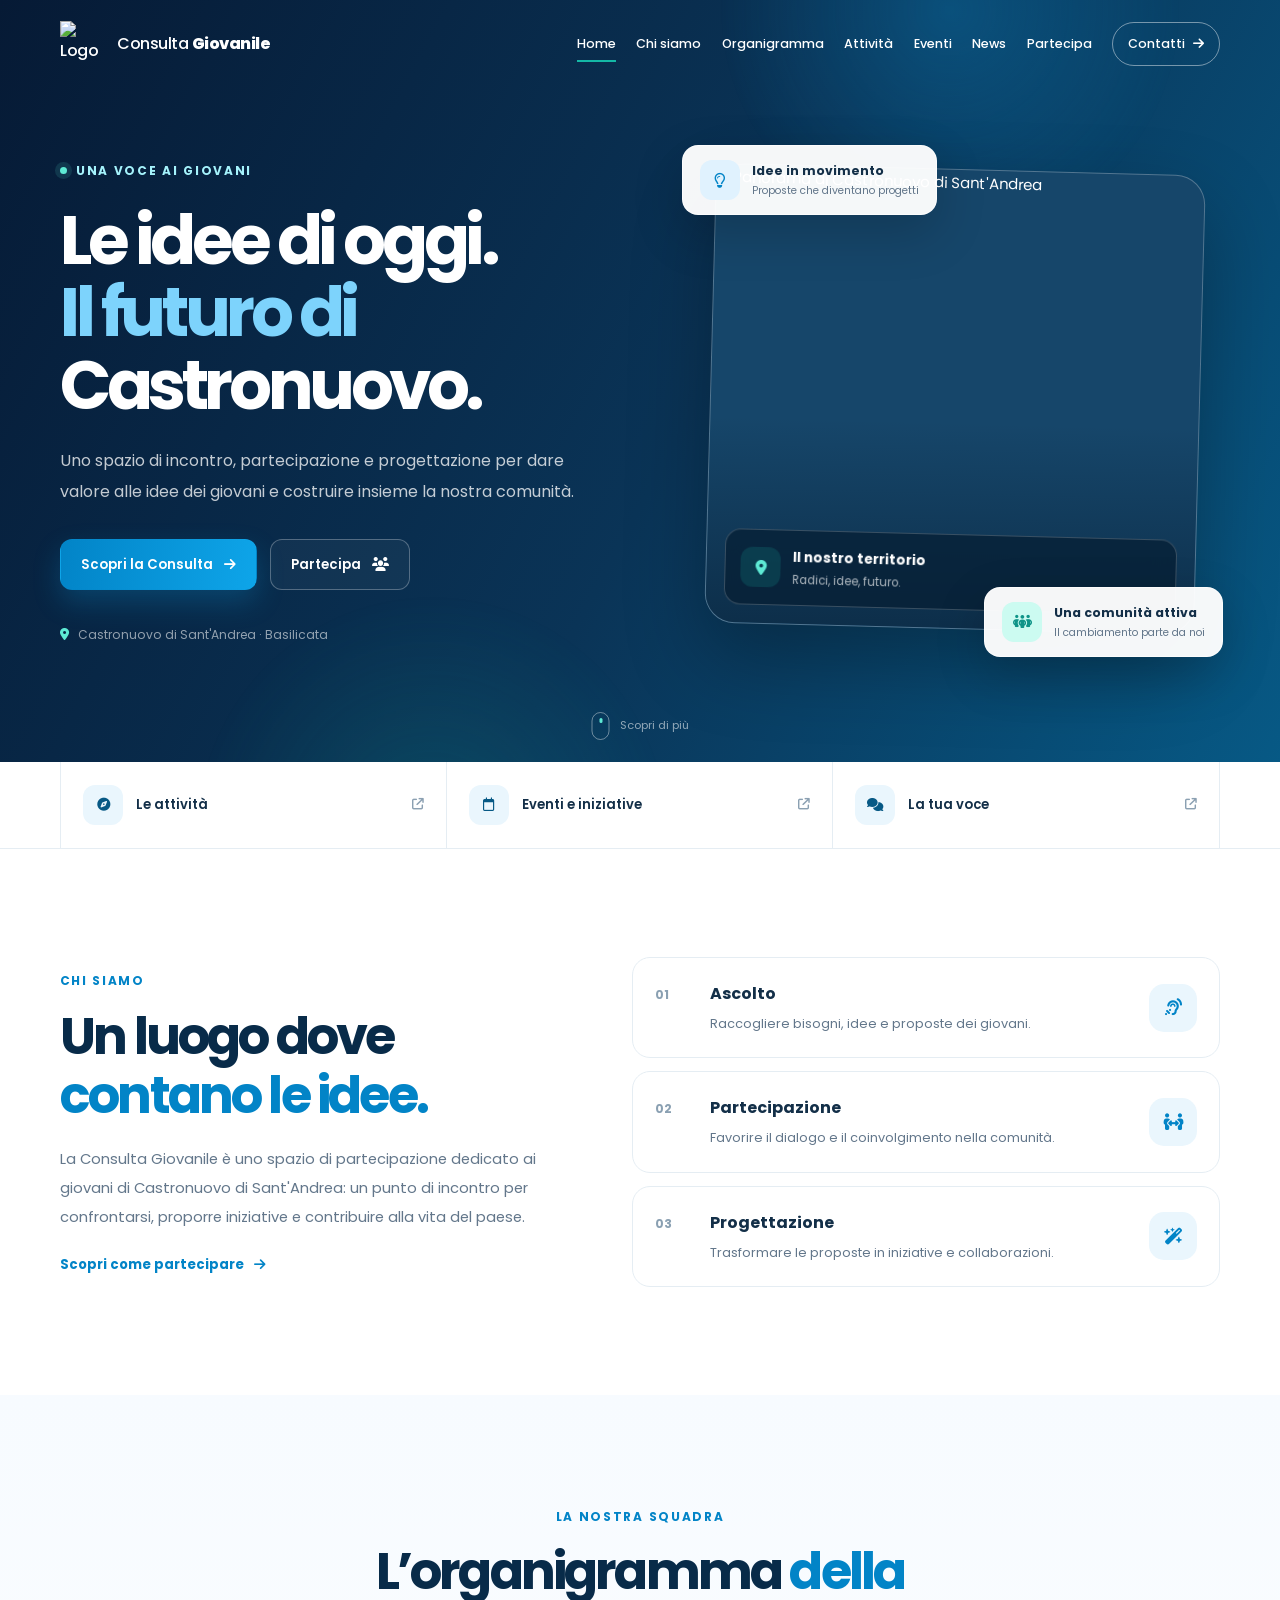
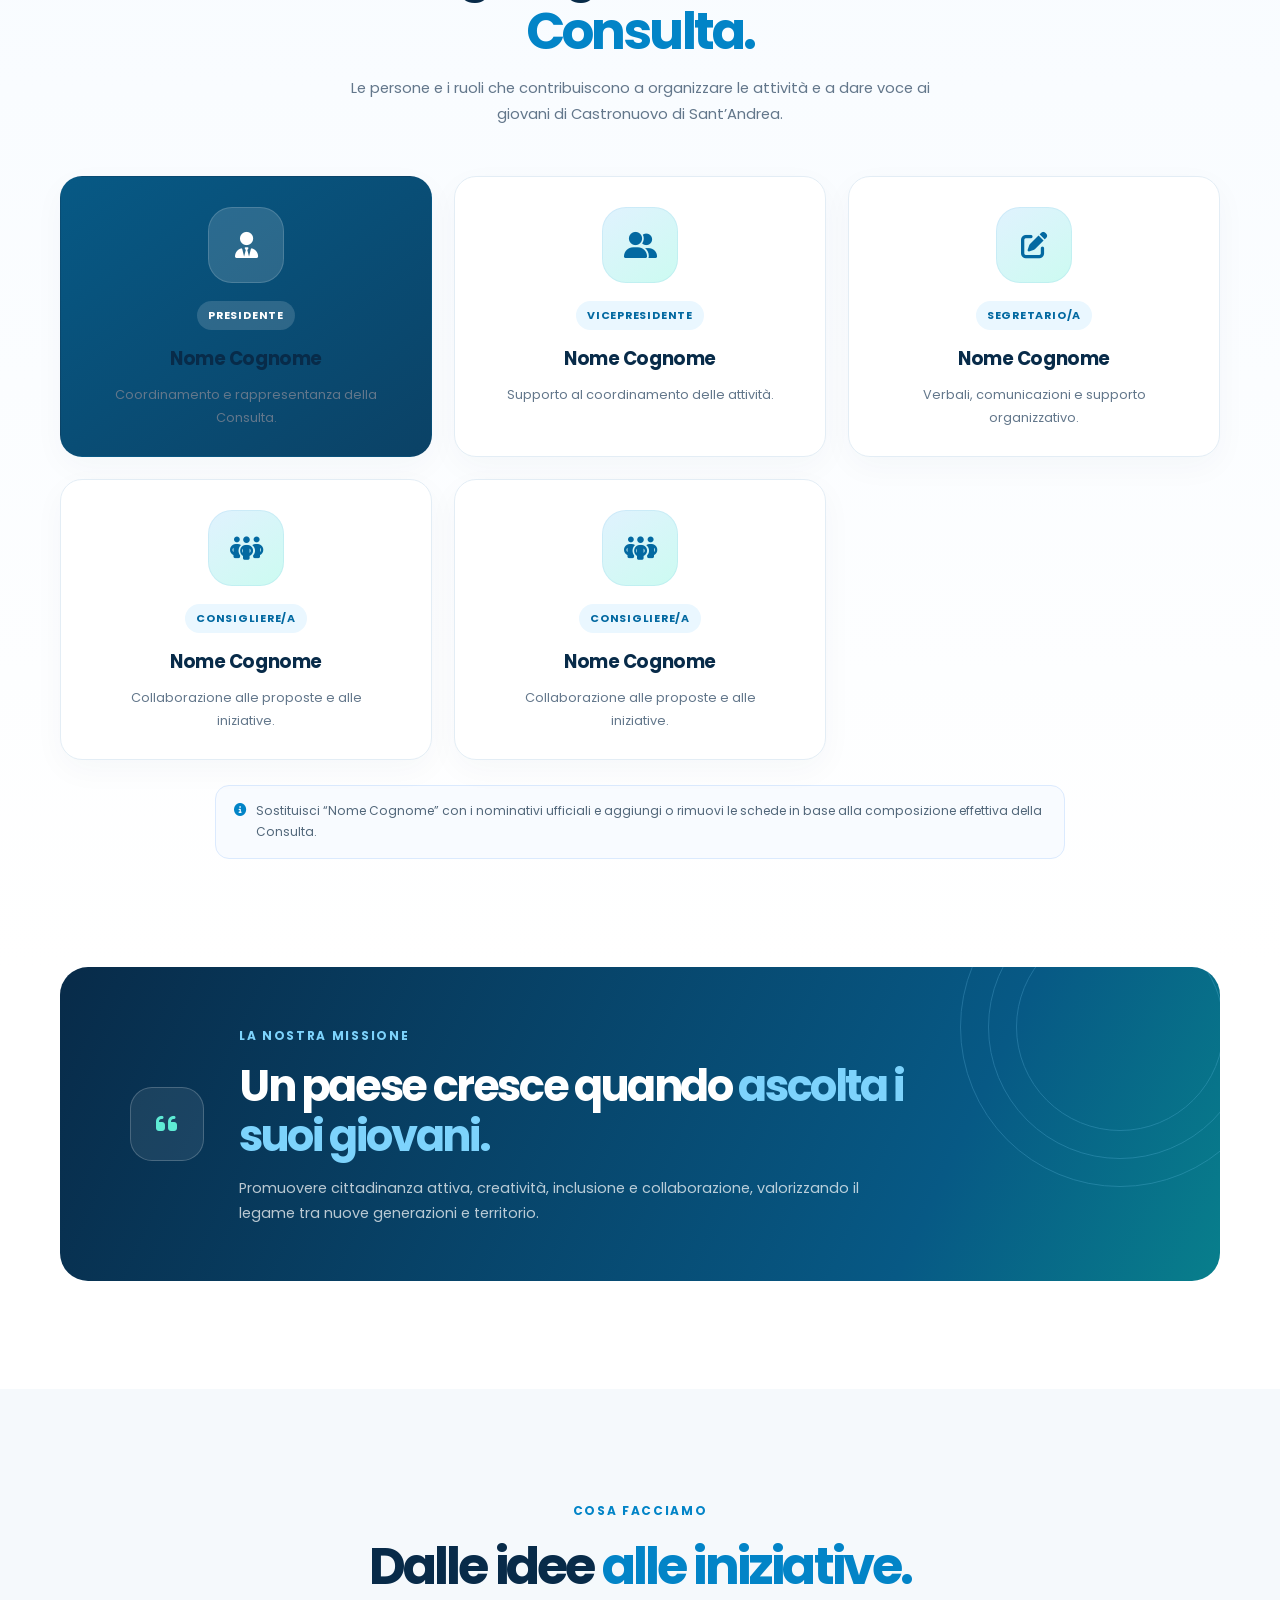
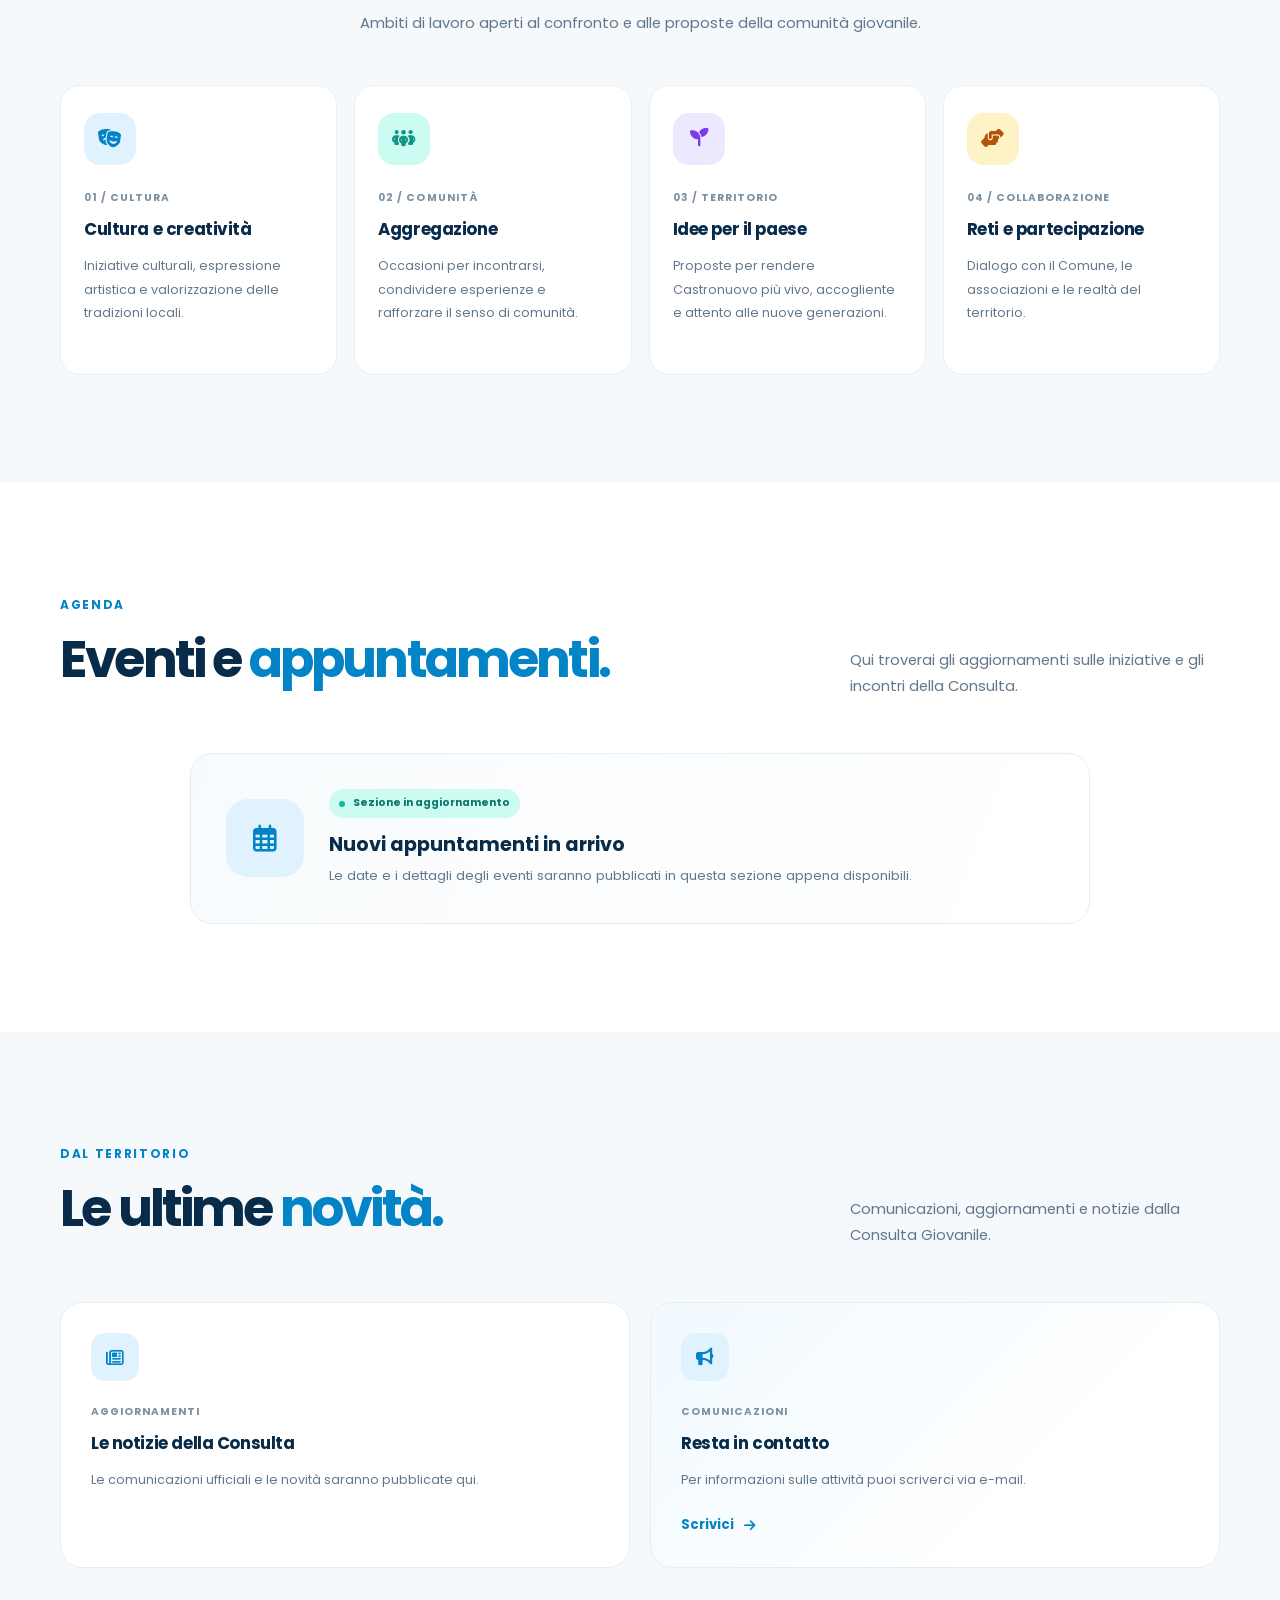
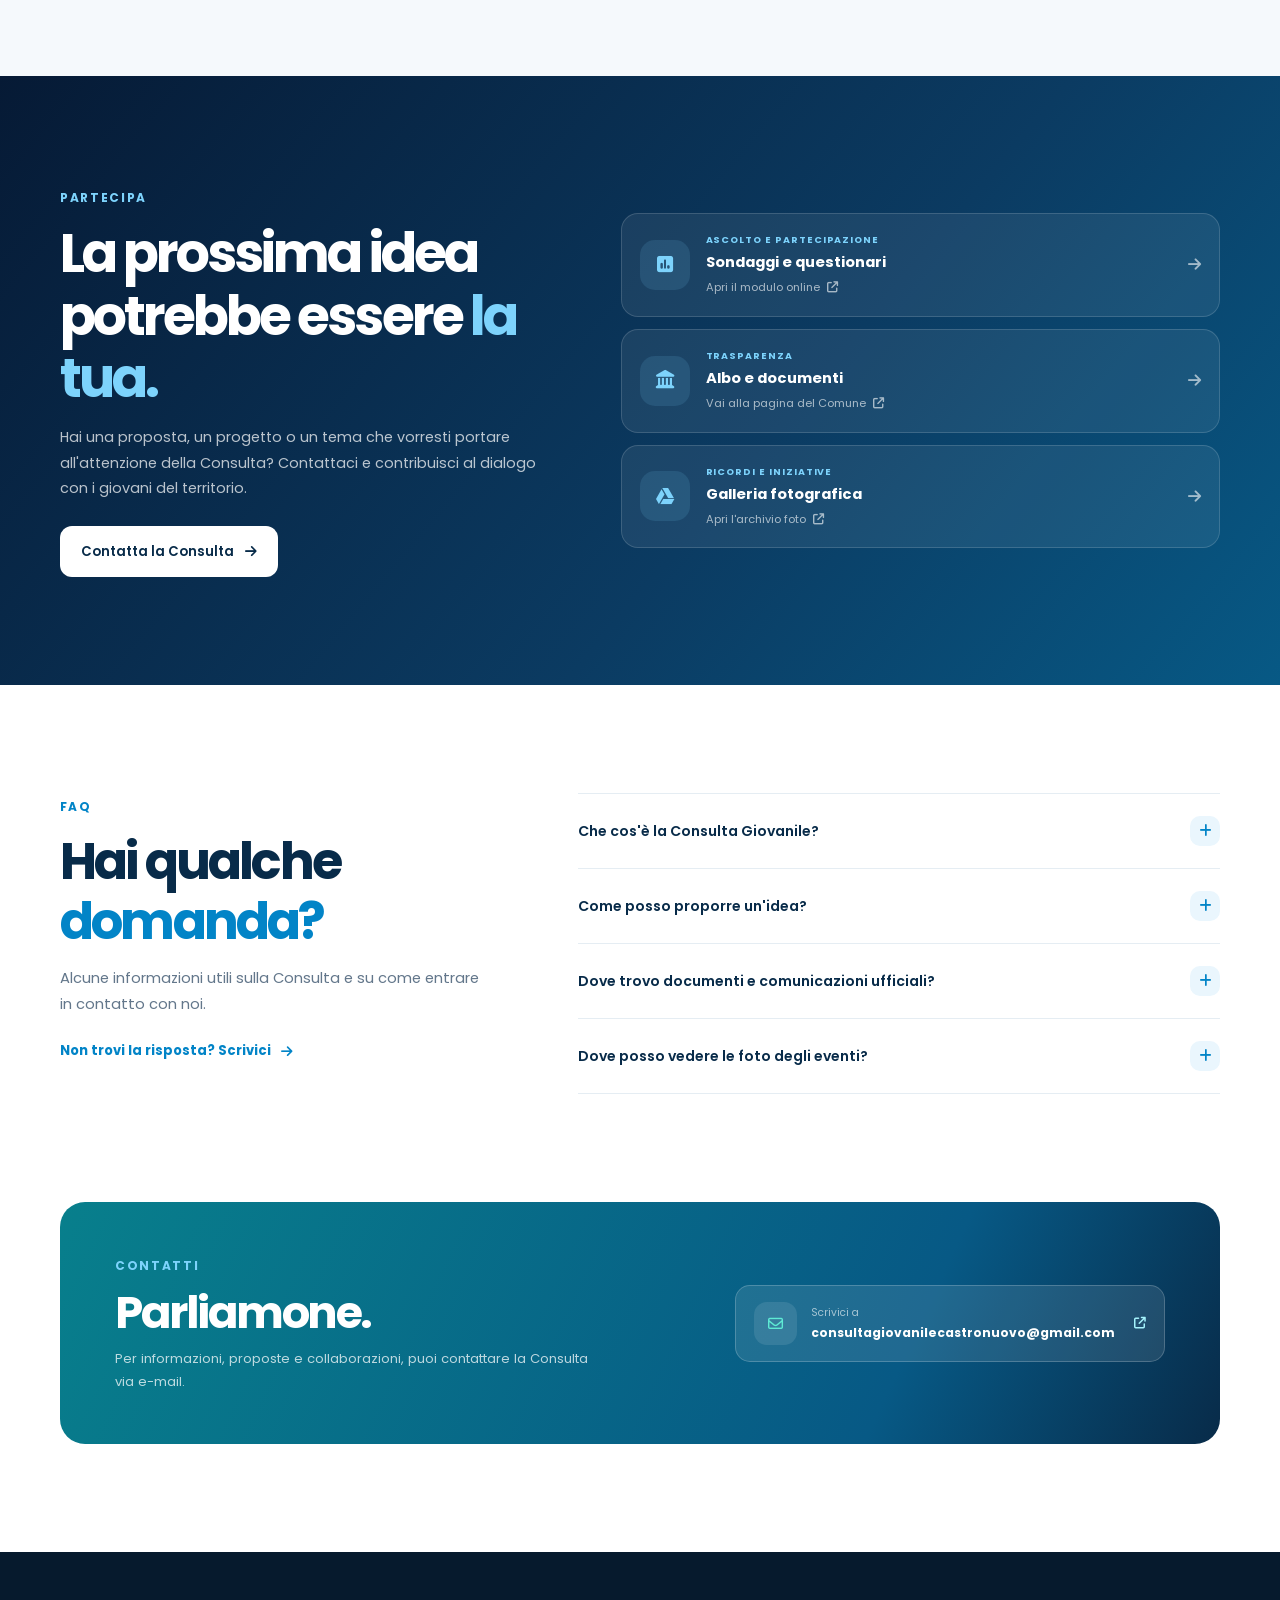
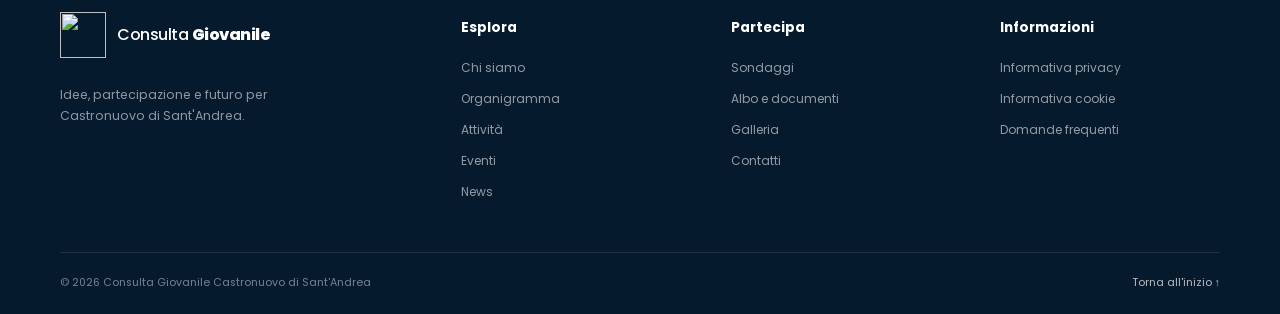
==== commit e92b2e30: "Update index.html" ====
--- a/index.html
+++ b/index.html
@@ -72,7 +72,7 @@
         </div>
         <div class="hero-visual">
           <div class="hero-image-frame">
-            <img src="https://www.ilmioviaggioinbasilicata.it/wp-content/uploads/2024/01/Castronuovo-di-SantAndrea.jpg" alt="Panorama di Castronuovo di Sant'Andrea" fetchpriority="high">
+            <img src="assets/img/castronuovo.jpg" alt="Panorama di Castronuovo di Sant'Andrea" fetchpriority="high">
             <div class="image-label"><span class="image-label-icon"><i class="fa-solid fa-location-dot" aria-hidden="true"></i></span><span><strong>Il nostro territorio</strong><small>Radici, idee, futuro.</small></span></div>
           </div>
           <div class="floating-card floating-card-top"><span class="floating-icon"><i class="fa-regular fa-lightbulb" aria-hidden="true"></i></span><span><strong>Idee in movimento</strong><small>Proposte che diventano progetti</small></span></div>
--- a/style.css
+++ b/style.css
@@ -1,2803 +1,384 @@
-/* ==========================================================
-   CONSULTA GIOVANILE CASTRONUOVO DI SANT'ANDREA (PZ)
-
-   STYLE.CSS
-   Design:
-   Apple / Stripe / Vercel Inspired
-
-   Parte 1:
-   - Reset
-   - Variables
-   - Typography
-   - Global Layout
-   - Navbar
-   - Hero
-   - Buttons
-========================================================== */
-
-
-/* ==========================================================
-   CSS VARIABLES
-========================================================== */
-
+/* =========================================================
+   CONSULTA GIOVANILE CASTRONUOVO DI SANT'ANDREA
+   Design system: blu istituzionale, azzurro e teal
+========================================================= */
 :root {
-
-    /* Colori principali */
-
-    --primary-color: #075985;
-    --primary-dark: #023e5a;
-
-    --secondary-color: #0ea5e9;
-
-    --accent-color: #14b8a6;
-
-    --white: #ffffff;
-
-    --black: #0f172a;
-
-    --gray-100: #f8fafc;
-    --gray-200: #e2e8f0;
-    --gray-300: #cbd5e1;
-    --gray-500: #64748b;
-    --gray-700: #334155;
-
-
-    /* Background */
-
-    --background-light: #ffffff;
-
-    --background-soft: #f1f5f9;
-
-
-    /* Ombre */
-
-    --shadow-sm:
-    0 4px 15px rgba(15,23,42,.06);
-
-    --shadow-md:
-    0 10px 30px rgba(15,23,42,.10);
-
-    --shadow-lg:
-    0 25px 50px rgba(15,23,42,.15);
-
-
-    /* Radius */
-
-    --radius-sm: 10px;
-
-    --radius-md: 18px;
-
-    --radius-lg: 30px;
-
-
-    /* Transizioni */
-
-    --transition:
-    all .35s ease;
-
-
-    /* Font */
-
-    --font-primary:
-    "Poppins",
-    sans-serif;
-
-}
-
-
-/* ==========================================================
-   RESET
-========================================================== */
-
-*,
-*::before,
-*::after {
-
-    margin:0;
-
-    padding:0;
-
-    box-sizing:border-box;
-
-}
-
-
-html {
-
-    scroll-behavior:smooth;
-
-}
-
-
-body {
-
-    font-family:
-    var(--font-primary);
-
-    color:
-    var(--black);
-
-    background:
-    var(--background-light);
-
-    line-height:1.7;
-
-    overflow-x:hidden;
-
-}
-
-
-img {
-
-    max-width:100%;
-
-    display:block;
-
-}
-
-
-a {
-
-    text-decoration:none;
-
-    color:inherit;
-
-}
-
-
-ul {
-
-    list-style:none;
-
-}
-
-
-button {
-
-    border:none;
-
-    background:none;
-
-    cursor:pointer;
-
-    font-family:inherit;
-
-}
-
-
-/* ==========================================================
-   ACCESSIBILITY
-========================================================== */
-
-
-.skip-link {
-
-    position:absolute;
-
-    top:-50px;
-
-    left:20px;
-
-    background:
-    var(--primary-color);
-
-    color:white;
-
-    padding:12px 20px;
-
-    border-radius:10px;
-
-    z-index:9999;
-
-}
-
-
-.skip-link:focus {
-
-    top:20px;
-
-}
-
-
-/* Focus visibile */
-
-:focus-visible {
-
-    outline:
-    3px solid var(--accent-color);
-
-    outline-offset:3px;
-
-}
-
-
-
-/* ==========================================================
-   CONTAINER
-========================================================== */
-
-
-.container {
-
-    width:min(1200px, 90%);
-
-    margin:auto;
-
-}
-
-
-
-/* ==========================================================
-   SECTION GENERALI
-========================================================== */
-
-
-.section {
-
-    padding:
-    100px 0;
-
-}
-
-
-.section-title {
-
-    text-align:center;
-
-    max-width:750px;
-
-    margin:
-    0 auto 60px;
-
-}
-
-
-.section-title span {
-
-    display:inline-block;
-
-    color:
-    var(--secondary-color);
-
-    font-weight:600;
-
-    text-transform:uppercase;
-
-    letter-spacing:2px;
-
-    font-size:.85rem;
-
-    margin-bottom:15px;
-
-}
-
-
-.section-title h2 {
-
-    font-size:
-    clamp(2rem,4vw,3rem);
-
-    line-height:1.2;
-
-    margin-bottom:20px;
-
-}
-
-
-.section-title p {
-
-    color:
-    var(--gray-500);
-
-}
-
-
-
-/* ==========================================================
-   HEADER / NAVBAR
-========================================================== */
-
-
-.header {
-
-    position:fixed;
-
-    top:0;
-
-    left:0;
-
-    width:100%;
-
-    z-index:1000;
-
-    transition:
-    var(--transition);
-
-}
-
-
-.header.scrolled {
-
-    background:
-    rgba(255,255,255,.85);
-
-    backdrop-filter:
-    blur(15px);
-
-    box-shadow:
-    var(--shadow-sm);
-
-}
-
-
-
-.navbar {
-
-    padding:
-    20px 0;
-
-}
-
-
-
-.nav-container {
-
-    display:flex;
-
-    align-items:center;
-
-    justify-content:space-between;
-
-}
-
-
-
-/* Logo */
-
-
-.logo {
-
-    display:flex;
-
-    align-items:center;
-
-    gap:12px;
-
-    font-weight:700;
-
-    color:white;
-
-    font-size:1.1rem;
-
-}
-
-
-.header.scrolled .logo {
-
-    color:
-    var(--black);
-
-}
-
-
-.logo img {
-
-    width:85px;
-
-    height:85px;
-
-    object-fit:contain;
-
-}
-
-
-
-/* Menu Desktop */
-
-
-.nav-menu {
-
-    display:flex;
-
-    align-items:center;
-
-    gap:28px;
-
-}
-
-
-.nav-menu a {
-
-    color:white;
-
-    font-size:.95rem;
-
-    font-weight:500;
-
-    transition:
-    var(--transition);
-
-    position:relative;
-
-}
-
-
-.header.scrolled .nav-menu a {
-
-    color:
-    var(--black);
-
-}
-
-
-.nav-menu a::after {
-
-    content:"";
-
-    position:absolute;
-
-    bottom:-8px;
-
-    left:0;
-
-    width:0;
-
-    height:2px;
-
-    background:
-    var(--secondary-color);
-
-    transition:
-    var(--transition);
-
-}
-
-
-.nav-menu a:hover::after,
-.nav-menu a.active::after {
-
-    width:100%;
-
-}
-
-
-
-/* Hamburger */
-
-
-.hamburger {
-
-    display:none;
-
-    width:45px;
-
-    height:45px;
-
-    flex-direction:column;
-
-    justify-content:center;
-
-    gap:6px;
-
-}
-
-
-.hamburger span {
-
-    width:25px;
-
-    height:3px;
-
-    background:white;
-
-    border-radius:10px;
-
-    transition:.3s;
-
-}
-
-
-.header.scrolled .hamburger span {
-
-    background:
-    var(--black);
-
-}
-
-
-
-/* ==========================================================
-   HERO
-========================================================== */
-
-
-.hero {
-
-    min-height:90vh;
-
-    display:flex;
-
-    align-items:center;
-
-    position:relative;
-
-    background:
-
-    linear-gradient(
-        90deg,
-        rgba(11,31,58,.95),
-        rgba(20,93,160,.75)
-    ),
-
-    url("assets/img/hero.jpg");
-
-    background-size:cover;
-
-    background-position:center;
-
-    color:white;
-
-}
-
-
-/* ==========================================================
-   BUTTONS
-========================================================== */
-
-
-.hero-buttons {
-
-    display:flex;
-
-    gap:20px;
-
-    flex-wrap:wrap;
-
-}
-
-
-.btn {
-
-    display:inline-flex;
-
-    align-items:center;
-
-    justify-content:center;
-
-    padding:15px 35px;
-
-    border-radius:50px;
-
-    font-weight:600;
-
-    transition:
-    var(--transition);
-
-}
-
-
-.btn-primary {
-
-    background:
-    var(--accent-color);
-
-    color:
-    var(--primary-color);
-
-}
-
-
-.btn-primary:hover {
-
-    transform:
-    translateY(-4px);
-
-}
-
-
-.btn-secondary {
-
-    border:
-    1px solid white;
-
-    color:white;
-
-}
-
-
-.btn-secondary:hover {
-
-    background:white;
-
-    color:
-    var(--primary-color);
-
-}
-
-.btn-secondary:hover {
-
-    background:white;
-
-    color:
-    var(--primary-color);
-
-}
-
-
-/* ==========================================================
-   CHI SIAMO
-========================================================== */
-
-
-.about {
-
-    background:
-    var(--background-light);
-
-}
-
-
-.about-grid {
-
-    display:grid;
-
-    grid-template-columns:
-    1fr 1fr;
-
-    gap:70px;
-
-    align-items:center;
-
-}
-
-
-
-.about-text h3 {
-
-    font-size:2rem;
-
-    margin-bottom:25px;
-
-}
-
-
-
-.about-text p {
-
-    color:
-    var(--gray-700);
-
-    margin-bottom:18px;
-
-}
-
-
-
-.about-list {
-
-    margin-top:30px;
-
-    display:flex;
-
-    flex-direction:column;
-
-    gap:15px;
-
-}
-
-
-
-.about-list li {
-
-    display:flex;
-
-    align-items:center;
-
-    gap:15px;
-
-    font-weight:500;
-
-}
-
-
-
-.about-list i {
-
-    width:30px;
-
-    height:30px;
-
-    display:flex;
-
-    justify-content:center;
-
-    align-items:center;
-
-    border-radius:50%;
-
-    background:
-    rgba(14,165,233,.15);
-
-    color:
-    var(--secondary-color);
-
-}
-
-
-
-.about-image {
-
-    position:relative;
-
-}
-
-
-
-.about-image img {
-
-    border-radius:
-    var(--radius-lg);
-
-    box-shadow:
-    var(--shadow-lg);
-
-}
-
-
-
-.about-image::before {
-
-    content:"";
-
-    position:absolute;
-
-    width:200px;
-
-    height:200px;
-
-    background:
-    var(--accent-color);
-
-    opacity:.15;
-
-    border-radius:50%;
-
-    top:-40px;
-
-    right:-40px;
-
-    z-index:-1;
-
-}
-
-
-
-/* ==========================================================
-   MISSIONE
-========================================================== */
-
-
-.mission {
-
-    background:
-    var(--background-soft);
-
-}
-
-
-
-.mission-grid {
-
-    display:grid;
-
-    grid-template-columns:
-    repeat(3,1fr);
-
-    gap:30px;
-
-}
-
-
-
-.mission-card {
-
-    background:white;
-
-    padding:40px;
-
-    border-radius:25px;
-
-    border-top:
-    4px solid var(--accent-color);
-
-    box-shadow:
-    var(--shadow-sm);
-
-}
-
-
-.mission-card:hover {
-
-    transform:
-    translateY(-10px);
-
-    box-shadow:
-    var(--shadow-lg);
-
-    border-color:
-    rgba(14,165,233,.2);
-
-}
-
-
-
-.mission-card .icon {
-
-    width:75px;
-
-    height:75px;
-
-    margin:
-    0 auto 25px;
-
-    display:flex;
-
-    align-items:center;
-
-    justify-content:center;
-
-    border-radius:50%;
-
-    background:
-    linear-gradient(
-        135deg,
-        var(--secondary-color),
-        var(--accent-color)
-    );
-
-    color:white;
-
-    font-size:2rem;
-
-}
-
-
-
-.mission-card h3 {
-
-    margin-bottom:15px;
-
-    font-size:1.4rem;
-
-}
-
-
-
-.mission-card p {
-
-    color:
-    var(--gray-500);
-
-}
-
-
-
-/* ==========================================================
-   ATTIVITÀ
-========================================================== */
-
-
-.activities {
-
-    background:white;
-
-}
-
-
-
-.activities-grid {
-
-    display:grid;
-
-    grid-template-columns:
-    repeat(5,1fr);
-
-    gap:25px;
-
-}
-
-
-
-.activity-card {
-
-    background:
-    rgba(255,255,255,.8);
-
-    padding:30px 20px;
-
-    border-radius:
-    var(--radius-md);
-
-    text-align:center;
-
-    box-shadow:
-    var(--shadow-sm);
-
-    transition:
-    var(--transition);
-
-    border:
-    1px solid var(--gray-200);
-
-}
-
-
-
-.activity-card:hover {
-
-    transform:
-    translateY(-8px);
-
-    box-shadow:
-    var(--shadow-md);
-
-}
-
-
-
-.activity-card i {
-
-    font-size:2.2rem;
-
-    color:
-    var(--secondary-color);
-
-    margin-bottom:20px;
-
-}
-
-
-
-.activity-card h3 {
-
-    font-size:1.1rem;
-
-    margin-bottom:12px;
-
-}
-
-
-
-.activity-card p {
-
-    font-size:.9rem;
-
-    color:
-    var(--gray-500);
-
-}
-
-
-
-/* ==========================================================
-   EVENTI
-========================================================== */
-
-
-.events {
-
-    background:
-    var(--background-soft);
-
-}
-
-
-
-.events-grid {
-
-    display:grid;
-
-    grid-template-columns:
-    repeat(3,1fr);
-
-    gap:35px;
-
-}
-
-
-
-.event-card {
-
-    background:white;
-
-    border-radius:
-    var(--radius-md);
-
-    overflow:hidden;
-
-    box-shadow:
-    var(--shadow-sm);
-
-    transition:
-    var(--transition);
-
-}
-
-
-
-.event-card:hover {
-
-    transform:
-    translateY(-10px);
-
-    box-shadow:
-    var(--shadow-lg);
-
-}
-
-
-
-.event-card img {
-
-    width:100%;
-
-    height:250px;
-
-    object-fit:cover;
-
-}
-
-
-
-.event-content {
-
-    padding:30px;
-
-}
-
-
-
-.event-date {
-
-    display:block;
-
-    color:
-    var(--secondary-color);
-
-    font-size:.9rem;
-
-    margin-bottom:15px;
-
-    font-weight:600;
-
-}
-
-
-
-.event-content h3 {
-
-    margin-bottom:15px;
-
-    font-size:1.4rem;
-
-}
-
-
-
-.event-content p {
-
-    color:
-    var(--gray-500);
-
-    margin-bottom:25px;
-
-}
-
-
-
-/* ==========================================================
-   SONDAGGI
-========================================================== */
-
-
-.surveys {
-
-    background:white;
-
-}
-
-
-
-.survey-grid {
-
-    display:grid;
-
-    grid-template-columns:
-    repeat(3,1fr);
-
-    gap:30px;
-
-}
-
-
-
-.survey-card {
-
-    padding:35px;
-
-    border-radius:
-    var(--radius-md);
-
-    background:
-    linear-gradient(
-        145deg,
-        #ffffff,
-        #f8fafc
-    );
-
-    border:
-    1px solid var(--gray-200);
-
-    transition:
-    var(--transition);
-
-}
-
-
-
-.survey-card:hover {
-
-    transform:
-    translateY(-8px);
-
-    box-shadow:
-    var(--shadow-md);
-
-}
-
-
-
-.survey-card h3 {
-
-    margin-bottom:15px;
-
-}
-
-
-
-.survey-card p {
-
-    color:
-    var(--gray-500);
-
-    margin-bottom:20px;
-
-}
-
-
-
-.survey-card span {
-
-    display:block;
-
-    font-size:.85rem;
-
-    color:
-    var(--gray-500);
-
-    margin-bottom:25px;
-
-}
-
-
-
-/* ==========================================================
-   NEWS
-========================================================== */
-
-
-.news {
-
-    background:
-    var(--background-soft);
-
-}
-
-
-
-.news-grid {
-
-    display:grid;
-
-    grid-template-columns:
-    repeat(3,1fr);
-
-    gap:35px;
-
-}
-
-
-
-.news-card {
-
-    background:white;
-
-    overflow:hidden;
-
-    border-radius:
-    var(--radius-md);
-
-    box-shadow:
-    var(--shadow-sm);
-
-    transition:
-    var(--transition);
-
-}
-
-
-
-.news-card:hover {
-
-    transform:
-    translateY(-8px);
-
-    box-shadow:
-    var(--shadow-lg);
-
-}
-
-
-
-.news-card img {
-
-    width:100%;
-
-    height:230px;
-
-    object-fit:contain;
-
-    background:#f8fafc;
-
-    display:block;
-
-}
-
-
-
-.news-content {
-
-    padding:30px;
-
-}
-
-
-
-.news-content span {
-
-    color:
-    var(--secondary-color);
-
-    font-size:.85rem;
-
-    font-weight:600;
-
-}
-
-
-
-.news-content h3 {
-
-    margin:
-    15px 0;
-
-}
-
-
-
-.news-content p {
-
-    color:
-    var(--gray-500);
-
-    margin-bottom:25px;
-
-}
-
-
-/* ==========================================================
-   GALLERIA
-========================================================== */
-
-
-.gallery {
-
-    background:white;
-
-}
-
-
-.gallery-grid {
-
-    display:grid;
-
-    grid-template-columns:
-    repeat(3,1fr);
-
-    gap:25px;
-
-}
-
-
-
-.gallery-item {
-
-    width:100%;
-
-    height:280px;
-
-    object-fit:cover;
-
-    border-radius:
-    var(--radius-md);
-
-    cursor:pointer;
-
-    transition:
-    var(--transition);
-
-}
-
-
-
-.gallery-item:hover {
-
-    transform:
-    scale(1.03);
-
-    box-shadow:
-    var(--shadow-lg);
-
-}
-
-
-
-/* ==========================================================
-   LIGHTBOX
-========================================================== */
-
-
-.lightbox {
-
-    position:fixed;
-
-    inset:0;
-
-    background:
-    rgba(15,23,42,.92);
-
-    display:flex;
-
-    align-items:center;
-
-    justify-content:center;
-
-    padding:30px;
-
-    opacity:0;
-
-    visibility:hidden;
-
-    transition:
-    var(--transition);
-
-    z-index:2000;
-
-}
-
-
-
-.lightbox.active {
-
-    opacity:1;
-
-    visibility:visible;
-
-}
-
-
-
-.lightbox img {
-
-    max-width:90%;
-
-    max-height:85vh;
-
-    border-radius:
-    var(--radius-md);
-
-    box-shadow:
-    var(--shadow-lg);
-
-}
-
-
-
-.lightbox-close {
-
-    position:absolute;
-
-    top:30px;
-
-    right:40px;
-
-    color:white;
-
-    font-size:3rem;
-
-}
-
-
-
-/* ==========================================================
-   FAQ
-========================================================== */
-
-
-.faq {
-
-    background:
-    var(--background-soft);
-
-}
-
-
-
-.faq-container {
-
-    max-width:850px;
-
-    margin:auto;
-
-    display:flex;
-
-    flex-direction:column;
-
-    gap:15px;
-
-}
-
-
-
-.faq-item {
-
-    background:white;
-
-    border-radius:
-    var(--radius-md);
-
-    overflow:hidden;
-
-    box-shadow:
-    var(--shadow-sm);
-
-}
-
-
-
-.faq-question {
-
-    width:100%;
-
-    padding:25px;
-
-    display:flex;
-
-    justify-content:space-between;
-
-    align-items:center;
-
-    font-size:1.05rem;
-
-    font-weight:600;
-
-    text-align:left;
-
-}
-
-
-
-.faq-question i {
-
-    transition:.3s;
-
-}
-
-
-
-.faq-item.active .faq-question i {
-
-    transform:
-    rotate(45deg);
-
-}
-
-
-
-.faq-answer {
-
-    max-height:0;
-
-    overflow:hidden;
-
-    transition:
-    max-height .4s ease;
-
-}
-
-
-
-.faq-answer p {
-
-    padding:
-    0 25px 25px;
-
-    color:
-    var(--gray-500);
-
-}
-
-
-
-/* ==========================================================
-   CONTATTI
-========================================================== */
-
-
-.contacts {
-
-    background:white;
-
-}
-
-
-
-.contact-placeholder {
-
-    max-width:600px;
-
-    margin:auto;
-
-    text-align:center;
-
-    padding:50px;
-
-    border-radius:
-    var(--radius-lg);
-
-    background:
-    linear-gradient(
-        145deg,
-        #f8fafc,
-        #ffffff
-    );
-
-    box-shadow:
-    var(--shadow-md);
-
-}
-
-
-
-.contact-placeholder i {
-
-    font-size:3rem;
-
-    color:
-    var(--secondary-color);
-
-    margin-bottom:20px;
-
-}
-
-
-
-.contact-placeholder h3 {
-
-    margin-bottom:10px;
-
-}
-
-
-
-/* ==========================================================
-   FOOTER
-========================================================== */
-
-
-.footer {
-
-    background:
-    #071426;
-
-    color:white;
-
-}
-.footer h3 {
-
-    color:
-    var(--accent-color);
-
-}
-
-
-
-.footer-grid {
-
-    display:grid;
-
-    grid-template-columns:
-    2fr 1fr 1fr 1fr;
-
-    gap:40px;
-
-    padding-bottom:50px;
-
-}
-
-
-
-.footer-logo {
-
-    width:70px;
-
-    margin-bottom:20px;
-
-}
-
-
-
-.footer-column h3 {
-
-    margin-bottom:20px;
-
-    font-size:1.2rem;
-
-}
-
-
-
-.footer-column p {
-
-    color:
-    rgba(255,255,255,.7);
-
-}
-
-
-
-.footer-column ul {
-
-    display:flex;
-
-    flex-direction:column;
-
-    gap:12px;
-
-}
-
-
-
-.footer-column a {
-
-    color:
-    rgba(255,255,255,.75);
-
-    transition:
-    var(--transition);
-
-}
-
-
-
-.footer-column a:hover {
-
-    color:white;
-
-}
-
-
-
-.social-links {
-
-    display:flex;
-
-    gap:15px;
-
-}
-
-
-
-.social-links a {
-
-    width:40px;
-
-    height:40px;
-
-    display:flex;
-
-    align-items:center;
-
-    justify-content:center;
-
-    background:
-    rgba(255,255,255,.1);
-
-    border-radius:50%;
-
-}
-
-
-
-.social-links a:hover {
-
-    background:
-    var(--secondary-color);
-
-}
-
-
-
-.footer-bottom {
-
-    border-top:
-    1px solid rgba(255,255,255,.1);
-
-    padding:25px 0;
-
-    text-align:center;
-
-    color:
-    rgba(255,255,255,.6);
-
-}
-
-
-
-/* ==========================================================
-   COOKIE BANNER GDPR
-========================================================== */
-
-
-.cookie-banner {
-
-    position:fixed;
-
-    bottom:20px;
-
-    left:20px;
-
-    right:20px;
-
-    max-width:900px;
-
-    margin:auto;
-
-    background:white;
-
-    border-radius:
-    var(--radius-md);
-
-    padding:30px;
-
-    box-shadow:
-    var(--shadow-lg);
-
-    z-index:3000;
-
-    display:none;
-
-}
-
-
-
-.cookie-banner.active {
-
-    display:block;
-
-}
-
-
-
-.cookie-content h3 {
-
-    margin-bottom:15px;
-
-}
-
-
-
-.cookie-content p {
-
-    color:
-    var(--gray-500);
-
-    margin-bottom:20px;
-
-}
-
-
-
-.cookie-buttons {
-
-    display:flex;
-
-    gap:15px;
-
-    flex-wrap:wrap;
-
-}
-
-
-
-.btn-outline {
-
-    border:
-
-    1px solid var(--gray-300);
-
-}
-
-
-
-/* ==========================================================
-   BACK TO TOP
-========================================================== */
-
-
-#backToTop {
-
-    position:fixed;
-
-    bottom:30px;
-
-    right:30px;
-
-    width:50px;
-
-    height:50px;
-
-    border-radius:50%;
-
-    background:
-    var(--secondary-color);
-
-    color:white;
-
-    display:flex;
-
-    justify-content:center;
-
-    align-items:center;
-
-    opacity:0;
-
-    visibility:hidden;
-
-    transition:
-    var(--transition);
-
-    z-index:1500;
-
-}
-
-
-
-#backToTop.visible {
-
-    opacity:1;
-
-    visibility:visible;
-
-}
-
-
-
-#backToTop:hover {
-
-    transform:
-    translateY(-5px);
-
-}
-
-
-
-/* ==========================================================
-   SCROLL ANIMATION
-========================================================== */
-
-
-.reveal {
-
-    opacity:0;
-
-    transform:
-    translateY(40px);
-
-    transition:
-    .8s ease;
-
-}
-
-
-
-.reveal.show {
-
-    opacity:1;
-
-    transform:
-    translateY(0);
-
-}
-/* ==========================================================
-   RESPONSIVE DESIGN
-========================================================== */
-
-
-/* ==========================================================
-   GRANDI TABLET / NOTEBOOK
-========================================================== */
-
-
-@media (max-width:1200px) {
-
-
-    .activities-grid {
-
-        grid-template-columns:
-        repeat(4,1fr);
-
-    }
-
-
-    .nav-menu {
-
-        gap:20px;
-
-    }
-
-
-    .nav-menu a {
-
-        font-size:.9rem;
-
-    }
-
-
-}
-
-
-
-/* ==========================================================
-   TABLET
-========================================================== */
-
-
-@media (max-width:992px) {
-
-
-    .section {
-
-        padding:
-        80px 0;
-
-    }
-
-
-
-    /* Navbar mobile */
-
-
-    .hamburger {
-
-        display:flex;
-
-    }
-
-
-
-    .nav-menu {
-
-        position:fixed;
-
-        top:90px;
-
-        left:-100%;
-
-        width:100%;
-
-        height:calc(100vh - 90px);
-
-        background:white;
-
-        flex-direction:column;
-
-        justify-content:flex-start;
-
-        padding:40px;
-
-        gap:25px;
-
-        transition:.4s;
-
-        box-shadow:
-        var(--shadow-lg);
-
-    }
-
-
-
-    .nav-menu.active {
-
-        left:0;
-
-    }
-
-
-
-    .nav-menu a {
-
-        color:
-        var(--black);
-
-        font-size:1.1rem;
-
-    }
-
-
-
-    .hamburger.active span:nth-child(1) {
-
-        transform:
-        translateY(9px)
-        rotate(45deg);
-
-    }
-
-
-    .hamburger.active span:nth-child(2) {
-
-        opacity:0;
-
-    }
-
-
-    .hamburger.active span:nth-child(3) {
-
-        transform:
-        translateY(-9px)
-        rotate(-45deg);
-
-    }
-
-
-
-
-
-    /* Hero */
-
-
-    .hero {
-
-        min-height:850px;
-
-    }
-
-
-
-    .hero h1 {
-
-        font-size:
-        3rem;
-
-    }
-
-
-
-
-    /* About */
-
-
-    .about-grid {
-
-        grid-template-columns:
-        1fr;
-
-        gap:50px;
-
-    }
-
-
-
-    .about-image {
-
-        order:-1;
-
-    }
-
-
-
-
-
-    /* Mission */
-
-
-    .mission-grid {
-
-        grid-template-columns:
-        1fr;
-
-    }
-
-
-
-
-
-    /* Activities */
-
-
-    .activities-grid {
-
-        grid-template-columns:
-        repeat(2,1fr);
-
-    }
-
-
-
-
-    /* Events */
-
-
-    .events-grid {
-
-        grid-template-columns:
-        1fr 1fr;
-
-    }
-
-
-
-
-    /* Surveys */
-
-
-    .survey-grid {
-
-        grid-template-columns:
-        1fr;
-
-    }
-
-
-
-
-    /* News */
-
-
-    .news-grid {
-
-        grid-template-columns:
-        1fr 1fr;
-
-    }
-
-
-
-
-    /* Gallery */
-
-
-    .gallery-grid {
-
-        grid-template-columns:
-        repeat(2,1fr);
-
-    }
-
-
-
-
-    /* Footer */
-
-
-    .footer-grid {
-
-        grid-template-columns:
-        repeat(2,1fr);
-
-    }
-
-
-
-}
-
-
-
-/* ==========================================================
-   SMARTPHONE
-========================================================== */
-
-
-@media (max-width:600px) {
-
-
-    .container {
-
-        width:
-        92%;
-
-    }
-
-
-
-    .section {
-
-        padding:
-        65px 0;
-
-    }
-
-
-
-
-    /* Navbar */
-
-
-    .navbar {
-
-        padding:
-        15px 0;
-
-    }
-
-
-
-    .logo span {
-
-        display:none;
-
-    }
-
-
-
-    .logo img {
-
-        width:45px;
-
-        height:45px;
-
-    }
-
-
-
-
-
-    /* Hero */
-
-
-    .hero {
-
-        min-height:750px;
-
-    }
-
-
-
-    .hero h1 {
-
-        font-size:
-        2.1rem;
-
-    }
-
-
-
-    .hero p {
-
-        font-size:
-        1rem;
-
-    }
-
-
-
-    .hero-buttons {
-
-        flex-direction:column;
-
-        align-items:flex-start;
-
-    }
-
-
-
-    .btn {
-
-        width:100%;
-
-    }
-
-
-
-
-
-    /* Sections */
-
-
-    .section-title h2 {
-
-        font-size:
-        2rem;
-
-    }
-
-
-
-
-    /* Activities */
-
-
-    .activities-grid {
-
-        grid-template-columns:
-        1fr;
-
-    }
-
-
-
-
-    /* Events */
-
-
-    .events-grid {
-
-        grid-template-columns:
-        1fr;
-
-    }
-
-
-
-
-    /* News */
-
-
-    .news-grid {
-
-        grid-template-columns:
-        1fr;
-
-    }
-
-
-
-
-    /* Gallery */
-
-
-    .gallery-grid {
-
-        grid-template-columns:
-        1fr;
-
-    }
-
-
-
-    .gallery-item {
-
-        height:230px;
-
-    }
-
-
-
-
-    /* Footer */
-
-
-    .footer-grid {
-
-        grid-template-columns:
-        1fr;
-
-        text-align:center;
-
-    }
-
-
-
-    .social-links {
-
-        justify-content:center;
-
-    }
-
-
-
-    /* Cookie */
-
-
-    .cookie-banner {
-
-        left:10px;
-
-        right:10px;
-
-        bottom:10px;
-
-        padding:20px;
-
-    }
-
-
-
-    .cookie-buttons {
-
-        flex-direction:column;
-
-    }
-
-
-
-}
-
-
-
-/* ==========================================================
-   ACCESSIBILITY
-   Riduzione animazioni
-========================================================== */
-
-
-@media (prefers-reduced-motion:reduce) {
-
-
-    *,
-    *::before,
-    *::after {
-
-        animation-duration:
-        .01ms !important;
-
-        animation-iteration-count:
-        1 !important;
-
-        transition-duration:
-        .01ms !important;
-
-        scroll-behavior:auto !important;
-
-    }
-
-
-}
-
-
-
-/* ==========================================================
-   PRINT STYLE
-========================================================== */
-
-
-@media print {
-
-
-    .header,
-    .footer,
-    .cookie-banner,
-    #backToTop {
-
-        display:none;
-
-    }
-
-
-    body {
-
-        color:black;
-
-        background:white;
-
-    }
-
-
-}
-
-
-/* ===============================
-   HERO IMMAGINE PAESE
-================================ */
-
-
-.hero-container {
-
-    display:grid;
-
-    grid-template-columns: 1fr 0.8fr;
-
-    align-items:center;
-
-    gap:60px;
-
-}
-
-
-
-.hero-image {
-
-    width:100%;
-
-}
-
-
-
-.hero-image img {
-
-    width:100%;
-
-    max-width:500px;
-
-    height:450px;
-
-    object-fit:cover;
-
-    border-radius:30px;
-
-    display:block;
-
-    box-shadow:0 20px 50px rgba(0,0,0,0.20);
-
-}
-
-
-
-/* MOBILE */
-
-@media(max-width:900px){
-
-
-.hero-container{
-
-    grid-template-columns:1fr;
-
-}
-
-
-.hero-image img{
-
-    max-width:100%;
-
-    height:350px;
-
-}
-
-
-}
-/* =====================================
-   FIX HERO IMMAGINE A DESTRA
-===================================== */
-
-.hero .container {
-
-    max-width:1200px;
-
-}
-
-
-.hero-container {
-
-    display:flex !important;
-
-    flex-direction:row;
-
-    align-items:center;
-
-    justify-content:space-between;
-
-    gap:50px;
-
-}
-
-
-
-.hero-content {
-
-    flex:1;
-
-    text-align:left;
-
-}
-
-
-
-.hero-image {
-
-    flex:0 0 45%;
-
-    display:flex;
-
-    justify-content:center;
-
-}
-
-
-
-.hero-image img {
-
-    width:100% !important;
-
-    max-width:450px !important;
-
-    height:420px !important;
-
-    object-fit:cover;
-
-    border-radius:30px;
-
-}
-
-
-
-/* versione smartphone */
-
-@media(max-width:900px){
-
-
-.hero-container {
-
-    flex-direction:column;
-
-}
-
-
-.hero-content {
-
-    text-align:center;
-
-}
-
-
-.hero-image {
-
-    width:100%;
-
-}
-
-
-.hero-image img {
-
-    max-width:100% !important;
-
-    height:350px !important;
-
-}
-
-
-}
-/* =====================================================
-   HERO CON FOTO PAESE
-===================================================== */
-
-
-.hero-container {
-
-    display:flex;
-
-    align-items:center;
-
-    justify-content:space-between;
-
-    gap:50px;
-
-}
-
-
-
-.hero-text {
-
-    flex:1;
-
-}
-
-
-
-.hero-image {
-
-    flex:0 0 40%;
-
-}
-
-
-
-.hero-image img {
-
-    width:100%;
-
-    max-width:350px;
-
-    height:350px;
-
-    object-fit:cover;
-
-    border-radius:25px;
-
-    box-shadow:0 15px 40px rgba(0,0,0,0.20);
-
-
-
-}
-
-
-
-
-/* =========================================================
-   INTEGRAZIONI ISTITUZIONALI + ACCESSIBILITA'
-   ========================================================= */
-.skip-link { position:fixed; top:-100px; left:1rem; z-index:10000; padding:.8rem 1rem; color:#fff; background:var(--primary-dark); border-radius:10px; }
-.skip-link:focus { top:1rem; }
-section[id] { scroll-margin-top:110px; }
-.header { background:linear-gradient(180deg,rgba(3,25,48,.36),transparent); }
-.header.scrolled { background:rgba(255,255,255,.96); }
-.nav-menu a:focus-visible, .btn:focus-visible, button:focus-visible, a:focus-visible { outline:3px solid #f59e0b; outline-offset:4px; }
-.nav-menu a.active { font-weight:700; }
-
-.governance { background:#fff; }
-.people-grid { display:grid; grid-template-columns:repeat(3,minmax(0,1fr)); gap:1.25rem; }
-.person-card { background:#fff; border:1px solid var(--gray-200); border-radius:var(--radius-md); padding:2rem 1.5rem; text-align:center; box-shadow:var(--shadow-sm); }
-.person-icon { width:68px; height:68px; display:grid; place-items:center; margin:0 auto 1rem; color:#fff; background:linear-gradient(135deg,var(--primary-color),var(--secondary-color)); border-radius:50%; font-size:1.5rem; }
-.person-role,.eyebrow { display:inline-block; color:var(--primary-color); text-transform:uppercase; font-size:.78rem; font-weight:700; letter-spacing:.09em; }
-.person-card h3 { margin:.45rem 0; font-size:1.25rem; }
-.person-card p,.assembly-panel p,.participation-card p,.document-info p { color:var(--gray-500); }
-.assembly-panel { margin-top:1.5rem; padding:1.5rem 1.75rem; border-radius:var(--radius-md); background:#f1f7fb; border-left:4px solid var(--secondary-color); }
-.assembly-panel h3 { margin-bottom:.65rem; }
-.content-note { margin-top:1.25rem; padding:1rem 1.15rem; border:1px solid #f4d9a0; border-radius:12px; background:#fffbeb; color:#713f12; font-size:.92rem; }
-.participation { background:var(--background-soft); }
-.participation-grid { display:grid; grid-template-columns:repeat(3,minmax(0,1fr)); gap:1.25rem; }
-.participation-card { background:#fff; padding:1.75rem; border:1px solid var(--gray-200); border-radius:var(--radius-md); box-shadow:var(--shadow-sm); }
-.participation-card > i { display:grid; place-items:center; width:54px; height:54px; border-radius:16px; color:var(--primary-color); background:#e0f2fe; font-size:1.35rem; margin-bottom:1rem; }
-.participation-card h3 { margin-bottom:.55rem; }
-.join-panel { display:flex; align-items:center; justify-content:space-between; gap:2rem; margin-top:1.5rem; padding:2rem; border-radius:var(--radius-lg); color:#fff; background:linear-gradient(120deg,#073b5b,#075985 60%,#0e7490); }
-.join-panel h3 { margin:.35rem 0; font-size:1.6rem; }
-.join-panel p { max-width:650px; color:rgba(255,255,255,.85); }
-.join-panel .eyebrow { color:#99f6e4; }
-.join-panel .btn { flex-shrink:0; background:#fff; color:#075985; gap:.55rem; }
-.documents { background:#fff; }
-.document-list { max-width:920px; margin:0 auto; display:grid; gap:.85rem; }
-.document-row { display:flex; align-items:center; gap:1rem; padding:1.15rem 1.25rem; border:1px solid var(--gray-200); border-radius:15px; background:#fff; }
-.document-icon { flex:0 0 48px; height:48px; display:grid; place-items:center; border-radius:13px; color:var(--primary-color); background:#e0f2fe; font-size:1.2rem; }
-.document-info { flex:1; }
-.document-info h3 { font-size:1.05rem; margin-bottom:.2rem; }
-.document-info p { font-size:.9rem; }
-.document-link { color:var(--primary-color); font-weight:700; white-space:nowrap; }
-.document-status { padding:.35rem .65rem; background:#f1f5f9; color:#475569; border-radius:99px; font-size:.8rem; white-space:nowrap; }
-
-.cookie-banner[hidden], .cookie-preferences[hidden] { display:none !important; }
-.cookie-banner { position:fixed; inset:auto 1rem 1rem; width:min(850px,calc(100% - 2rem)); max-height:80vh; overflow:auto; margin-inline:auto; padding:1.5rem; background:#fff; color:var(--black); border:1px solid var(--gray-200); border-radius:18px; box-shadow:0 20px 60px rgba(2,20,40,.28); z-index:5000; }
-.cookie-content h2 { font-size:1.25rem; margin-bottom:.5rem; }
-.cookie-content p { margin-bottom:.8rem; color:var(--gray-700); }
-.cookie-buttons { display:flex; flex-wrap:wrap; gap:.65rem; margin:.9rem 0; }
-.cookie-buttons .btn,.cookie-preferences .btn { padding:.7rem 1rem; font-size:.9rem; }
-.cookie-preferences { padding:1rem; margin-top:.75rem; background:#f8fafc; border-radius:12px; }
-.preference-option { display:flex; align-items:flex-start; gap:.6rem; margin:.8rem 0; }
-.preference-option input { margin-top:.35rem; }
-.cookie-note { font-size:.78rem; }
-#backToTop { border:0; }
-
-@media (max-width:1100px) { .nav-menu { gap:12px; } .nav-menu a { font-size:.82rem; } }
-@media (max-width:992px) { .people-grid,.participation-grid { grid-template-columns:1fr 1fr; } .join-panel { align-items:flex-start; flex-direction:column; } .nav-menu { z-index:1200; overflow-y:auto; } .header.scrolled .hamburger span { background:var(--black); } }
-@media (max-width:650px) { .people-grid,.participation-grid { grid-template-columns:1fr; } .document-row { align-items:flex-start; flex-wrap:wrap; } .document-info { min-width:calc(100% - 70px); } .document-link,.document-status { margin-left:64px; } .join-panel { padding:1.4rem; } .cookie-banner { padding:1rem; inset:auto .5rem .5rem; width:calc(100% - 1rem); } .cookie-buttons { flex-direction:column; } .cookie-buttons .btn { width:100%; } }
-@media (prefers-reduced-motion:reduce) { *,*::before,*::after { scroll-behavior:auto !important; animation-duration:.01ms !important; animation-iteration-count:1 !important; transition-duration:.01ms !important; } .reveal { opacity:1 !important; transform:none !important; } }
-@media print { .header,.cookie-banner,#backToTop,.hamburger { display:none !important; } body { color:#000; background:#fff; } .section { padding:1.5rem 0; break-inside:avoid; } a { text-decoration:underline; } }
+  --navy: #082b49;
+  --navy-2: #0b3b62;
+  --blue: #075985;
+  --sky: #0ea5e9;
+  --teal: #14b8a6;
+  --ink: #132f48;
+  --muted: #63778b;
+  --line: #e5edf3;
+  --surface: #f5f9fc;
+  --white: #fff;
+  --radius: 22px;
+  --shadow: 0 20px 55px rgba(10, 43, 73, .09);
+  --container: 1160px;
+}
+* { box-sizing: border-box; }
+html { scroll-behavior: smooth; scroll-padding-top: 100px; }
+body { margin: 0; color: var(--ink); background: #fff; font-family: "Poppins", sans-serif; font-size: 15px; line-height: 1.75; -webkit-font-smoothing: antialiased; }
+body.menu-open, body.lightbox-open { overflow: hidden; }
+img { display: block; max-width: 100%; }
+a { color: inherit; text-decoration: none; }
+button, input, textarea { font: inherit; }
+button { cursor: pointer; }
+::selection { background: rgba(14,165,233,.2); color: var(--navy); }
+.container { width: min(var(--container), calc(100% - 44px)); margin-inline: auto; }
+.section { padding: 108px 0; }
+.skip-link { position: fixed; z-index: 100000; top: 12px; left: 12px; padding: 10px 16px; color: #fff; background: var(--navy); border-radius: 8px; transform: translateY(-150%); }
+.skip-link:focus { transform: translateY(0); }
+:focus-visible { outline: 3px solid var(--sky); outline-offset: 4px; }
+
+/* LOADER */
+html.cg-loading, html.cg-loading body { overflow: hidden; }
+#site-loader { position: fixed; inset: 0; z-index: 99999; display: grid; place-items: center; padding: 24px; color: #fff; background: radial-gradient(ellipse at 50% 42%, rgba(14,165,233,.2), transparent 38%), linear-gradient(145deg,#061a35 0%,#0b3157 55%,#075985 100%); opacity: 1; visibility: visible; transition: opacity .55s ease, visibility .55s ease; }
+#site-loader.is-hidden { opacity: 0; visibility: hidden; pointer-events: none; }
+.loader-content { width: min(340px,100%); display: flex; flex-direction: column; align-items: center; text-align: center; animation: loader-in .8s cubic-bezier(.2,.8,.2,1) both; }
+.loader-logo-wrap { position: relative; display: grid; place-items: center; width: 142px; height: 142px; margin-bottom: 28px; }
+.loader-logo { position: relative; z-index: 2; width: 94px; height: 94px; object-fit: contain; filter: drop-shadow(0 0 22px rgba(56,189,248,.24)); animation: logo-float 2.8s ease-in-out infinite; }
+.loader-orbit { position: absolute; inset: 0; border: 2px solid rgba(255,255,255,.12); border-top-color: #38bdf8; border-right-color: #14b8a6; border-radius: 50%; animation: orbit 1.8s linear infinite; }
+.loader-orbit::after { content: ""; position: absolute; top: 10px; right: 15px; width: 7px; height: 7px; border-radius: 50%; background: #5eead4; box-shadow: 0 0 15px rgba(94,234,212,.8); }
+.loader-name { margin: 0; font-size: clamp(1.2rem,4vw,1.55rem); font-weight: 700; letter-spacing: -.035em; }
+.loader-location { margin: 8px 0 26px; color: rgba(255,255,255,.72); font-size: .9rem; letter-spacing: .04em; }
+.loader-progress { width: min(220px,78%); height: 3px; overflow: hidden; border-radius: 20px; background: rgba(255,255,255,.16); }
+.loader-progress span { display: block; width: 40%; height: 100%; border-radius: inherit; background: linear-gradient(90deg,#0ea5e9,#5eead4); animation: progress-run 1.45s ease-in-out infinite; }
+.loader-caption { margin-top: 15px; color: rgba(255,255,255,.6); font-size: .72rem; letter-spacing: .09em; }
+
+/* NAVBAR */
+.header { position: fixed; inset: 0 0 auto; z-index: 1000; color: #fff; transition: background .3s ease, box-shadow .3s ease, backdrop-filter .3s ease; }
+.navbar { min-height: 88px; }
+.nav-container { min-height: 88px; display: flex; align-items: center; justify-content: space-between; gap: 28px; }
+.logo { display: inline-flex; align-items: center; gap: 11px; flex-shrink: 0; font-size: 1rem; letter-spacing: -.03em; font-weight: 500; }
+.logo img { width: 46px; height: 46px; object-fit: contain; }
+.logo strong { font-weight: 800; }
+.nav-menu { display: flex; align-items: center; gap: clamp(12px,1.6vw,24px); list-style: none; margin: 0; padding: 0; }
+.nav-menu a { position: relative; display: inline-flex; align-items: center; gap: 8px; padding: 10px 0; color: #fff; font-size: .79rem; font-weight: 500; white-space: nowrap; transition: color .2s ease; }
+.nav-menu a:not(.nav-cta)::after { content: ""; position: absolute; right: 0; bottom: 3px; left: 0; height: 2px; background: var(--teal); transform: scaleX(0); transform-origin: left; transition: transform .25s ease; }
+.nav-menu a:hover::after, .nav-menu a[aria-current="location"]::after { transform: scaleX(1); }
+.nav-menu .nav-cta { padding: 10px 15px; border: 1px solid rgba(255,255,255,.45); border-radius: 100px; }
+.hamburger { display: none; width: 44px; height: 44px; padding: 10px; border: 0; border-radius: 12px; background: transparent; }
+.hamburger span { display: block; width: 22px; height: 2px; margin: 5px auto; border-radius: 2px; background: #fff; transition: transform .25s ease, opacity .25s ease, background .25s ease; }
+.header.scrolled { color: var(--ink); background: rgba(255,255,255,.96); box-shadow: 0 8px 30px rgba(15,39,71,.10); -webkit-backdrop-filter: blur(16px); backdrop-filter: blur(16px); }
+.header.scrolled .logo { color: var(--navy); }
+.header.scrolled .nav-menu a { color: #12304a; text-shadow: none; }
+.header.scrolled .nav-menu a:hover, .header.scrolled .nav-menu a[aria-current="location"] { color: #0284c7; }
+.header.scrolled .nav-menu .nav-cta { border-color: #c8dce9; }
+.header.scrolled .hamburger span { background: #12304a; }
+
+/* HERO */
+.hero { position: relative; isolation: isolate; display: flex; align-items: center; min-height: 760px; padding: 145px 0 105px; overflow: hidden; color: #fff; background: linear-gradient(118deg,#061a35 0%,#0a3457 54%,#075985 100%); }
+.hero::before { content: ""; position: absolute; z-index: -1; inset: 0; opacity: .13; background-image: radial-gradient(rgba(255,255,255,.7) .7px,transparent .7px); background-size: 22px 22px; mask-image: linear-gradient(90deg,#000,transparent 75%); }
+.hero-glow { position: absolute; z-index: -1; width: 480px; height: 480px; border-radius: 50%; filter: blur(2px); pointer-events: none; }
+.hero-glow-one { top: -230px; right: 7%; background: radial-gradient(circle,rgba(14,165,233,.24),transparent 68%); }
+.hero-glow-two { bottom: -310px; left: 15%; background: radial-gradient(circle,rgba(20,184,166,.18),transparent 70%); }
+.hero-grid { display: grid; grid-template-columns: 1.02fr .98fr; align-items: center; gap: 70px; }
+.hero-text { position: relative; z-index: 2; }
+.eyebrow, .section-kicker { display: inline-flex; align-items: center; gap: 9px; color: #0284c7; font-size: .75rem; font-weight: 700; letter-spacing: .14em; text-transform: uppercase; }
+.eyebrow { color: #a5f3fc; }
+.eyebrow-dot { width: 7px; height: 7px; border-radius: 50%; background: #5eead4; box-shadow: 0 0 0 5px rgba(94,234,212,.12); }
+.hero h1 { margin: 22px 0 24px; font-size: clamp(2.8rem,5.3vw,5.15rem); line-height: 1.07; letter-spacing: -.065em; font-weight: 700; }
+.hero h1 span { color: #7dd3fc; }
+.hero-text > p { max-width: 540px; margin: 0; color: rgba(255,255,255,.76); font-size: 1rem; line-height: 1.9; }
+.hero-actions { display: flex; flex-wrap: wrap; gap: 13px; margin-top: 32px; }
+.btn { min-height: 50px; display: inline-flex; align-items: center; justify-content: center; gap: 11px; padding: 13px 20px; border: 1px solid transparent; border-radius: 12px; font-size: .83rem; font-weight: 600; transition: transform .25s ease, box-shadow .25s ease, background .25s ease; }
+.btn:hover { transform: translateY(-3px); }
+.btn-primary { color: #fff; background: linear-gradient(100deg,#0284c7,#0ea5e9); box-shadow: 0 12px 28px rgba(14,165,233,.23); }
+.btn-primary:hover { box-shadow: 0 16px 32px rgba(14,165,233,.33); }
+.btn-ghost { color: #fff; border-color: rgba(255,255,255,.28); background: rgba(255,255,255,.04); }
+.btn-ghost:hover { background: rgba(255,255,255,.11); }
+.btn-light { color: var(--navy); background: #fff; }
+.hero-note { display: flex; align-items: center; gap: 9px; margin-top: 34px; color: rgba(255,255,255,.56); font-size: .76rem; }
+.hero-note i { color: #5eead4; }
+.hero-visual { position: relative; min-width: 0; padding: 24px 20px 28px 24px; }
+.hero-image-frame { position: relative; height: 460px; overflow: hidden; border: 1px solid rgba(255,255,255,.26); border-radius: 30px; background: #16466a; box-shadow: 0 35px 80px rgba(0,0,0,.28); transform: rotate(1.5deg); }
+.hero-image-frame::after { content: ""; position: absolute; inset: 0; background: linear-gradient(180deg,transparent 55%,rgba(4,23,42,.5)); pointer-events: none; }
+.hero-image-frame > img { width: 100%; height: 100%; object-fit: cover; object-position: center; }
+.image-label { position: absolute; z-index: 1; right: 18px; bottom: 18px; left: 18px; display: flex; align-items: center; gap: 12px; padding: 15px; border: 1px solid rgba(255,255,255,.2); border-radius: 16px; color: #fff; background: rgba(5,28,49,.68); -webkit-backdrop-filter: blur(12px); backdrop-filter: blur(12px); }
+.image-label-icon { display: grid; place-items: center; width: 40px; height: 40px; border-radius: 12px; color: #5eead4; background: rgba(20,184,166,.16); }
+.image-label strong, .image-label small { display: block; }
+.image-label strong { font-size: .85rem; }
+.image-label small { color: rgba(255,255,255,.68); font-size: .72rem; }
+.floating-card { position: absolute; z-index: 2; display: flex; align-items: center; gap: 12px; padding: 14px 17px; color: var(--ink); border: 1px solid rgba(255,255,255,.75); border-radius: 16px; background: rgba(255,255,255,.96); box-shadow: 0 18px 50px rgba(0,0,0,.18); animation: float-card 5s ease-in-out infinite; }
+.floating-card-top { top: 0; left: -4px; }
+.floating-card-bottom { right: -3px; bottom: 0; animation-delay: -2.5s; }
+.floating-icon { display: grid; place-items: center; width: 40px; height: 40px; flex: 0 0 40px; border-radius: 12px; color: #0284c7; background: #e0f2fe; }
+.floating-icon.teal { color: #0f9488; background: #ccfbf1; }
+.floating-card strong, .floating-card small { display: block; }
+.floating-card strong { font-size: .77rem; }
+.floating-card small { color: var(--muted); font-size: .66rem; }
+.scroll-cue { position: absolute; bottom: 22px; left: 50%; display: flex; align-items: center; gap: 10px; color: rgba(255,255,255,.55); font-size: .7rem; transform: translateX(-50%); }
+.scroll-cue span { width: 18px; height: 28px; border: 1px solid rgba(255,255,255,.4); border-radius: 20px; }
+.scroll-cue span::after { content: ""; display: block; width: 3px; height: 5px; margin: 5px auto; border-radius: 3px; background: #5eead4; animation: scroll-dot 1.5s infinite; }
+
+/* QUICK STRIP */
+.quick-strip { position: relative; z-index: 3; border-bottom: 1px solid var(--line); background: #fff; }
+.quick-strip-inner { display: grid; grid-template-columns: repeat(3,1fr); }
+.quick-strip-inner > a { display: flex; align-items: center; gap: 13px; padding: 23px 22px; border-right: 1px solid var(--line); font-size: .82rem; transition: background .2s ease; }
+.quick-strip-inner > a:first-child { border-left: 1px solid var(--line); }
+.quick-strip-inner > a:hover { background: var(--surface); }
+.quick-strip-inner > a > span { display: grid; place-items: center; width: 40px; height: 40px; border-radius: 12px; color: var(--blue); background: #eaf6fd; }
+.quick-strip-inner b { font-weight: 600; }
+.mini-arrow { margin-left: auto; color: #8ba0b2; font-size: .72rem; }
+
+/* SECTION HEADINGS */
+.section-heading { max-width: 720px; margin: 0 auto 48px; text-align: center; }
+.section-heading h2, .mission-copy h2, .participation-copy h2, .contact-panel h2 { margin: 13px 0 15px; color: var(--navy); font-size: clamp(2rem,4vw,3.2rem); line-height: 1.16; letter-spacing: -.055em; }
+.section-heading h2 span, .mission-copy h2 span, .participation-copy h2 span { color: #0284c7; }
+.section-heading > p { max-width: 610px; margin: 0 auto; color: var(--muted); font-size: .92rem; }
+.align-left { margin-left: 0; text-align: left; }
+.align-left > p { margin-left: 0; }
+.heading-row { display: flex; align-items: end; justify-content: space-between; gap: 36px; max-width: none; text-align: left; }
+.heading-row > p { max-width: 370px; margin: 0 0 5px; }
+
+/* ABOUT */
+.about-section { background: #fff; }
+.about-grid { display: grid; grid-template-columns: .9fr 1.1fr; align-items: center; gap: 90px; }
+.about-grid .section-heading { margin-bottom: 0; }
+.about-grid .section-heading h2 { font-size: clamp(2.3rem,4vw,3.6rem); }
+.about-grid .section-heading > p { margin-top: 20px; line-height: 1.95; }
+.text-link { display: inline-flex; align-items: center; gap: 10px; margin-top: 22px; color: #0284c7; font-size: .82rem; font-weight: 700; }
+.text-link i { transition: transform .2s ease; }
+.text-link:hover i { transform: translateX(4px); }
+.about-points { display: grid; gap: 13px; }
+.point-card { display: grid; grid-template-columns: 38px 1fr 48px; align-items: center; gap: 17px; padding: 22px; border: 1px solid var(--line); border-radius: 18px; background: #fff; transition: border-color .25s ease, transform .25s ease, box-shadow .25s ease; }
+.point-card:hover { transform: translateX(5px); border-color: #b7e4f8; box-shadow: 0 15px 35px rgba(10,43,73,.06); }
+.point-number { align-self: start; padding-top: 4px; color: #8aa0b2; font-size: .75rem; font-weight: 700; }
+.point-card h3 { margin: 0 0 5px; font-size: 1rem; }
+.point-card p { margin: 0; color: var(--muted); font-size: .8rem; }
+.point-icon { display: grid; place-items: center; width: 48px; height: 48px; border-radius: 15px; color: #0284c7; background: #eaf6fd; font-size: 1.05rem; }
+
+/* MISSION */
+.mission-section { padding-top: 0; }
+.mission-panel { position: relative; display: flex; align-items: center; gap: 35px; min-height: 285px; padding: 55px 70px; overflow: hidden; border-radius: 28px; color: #fff; background: linear-gradient(115deg,#082b49,#075985 75%,#087f8c); }
+.mission-mark { display: grid; place-items: center; width: 74px; height: 74px; flex: 0 0 74px; border: 1px solid rgba(255,255,255,.2); border-radius: 22px; color: #5eead4; background: rgba(255,255,255,.08); font-size: 1.5rem; }
+.section-kicker.light { color: #7dd3fc; }
+.mission-copy { position: relative; z-index: 1; max-width: 740px; }
+.mission-copy h2 { color: #fff; font-size: clamp(1.8rem,3.5vw,2.7rem); }
+.mission-copy h2 span { color: #7dd3fc; }
+.mission-copy p { max-width: 650px; margin: 0; color: rgba(255,255,255,.72); font-size: .9rem; }
+.mission-decoration { position: absolute; top: -100px; right: -60px; width: 320px; height: 320px; opacity: .22; }
+.mission-decoration span { position: absolute; inset: 0; border: 1px solid #7dd3fc; border-radius: 50%; }
+.mission-decoration span:nth-child(2) { inset: 28px; }
+.mission-decoration span:nth-child(3) { inset: 56px; }
+
+/* ACTIVITIES */
+.activities-section { background: var(--surface); }
+.activity-grid { display: grid; grid-template-columns: repeat(4,1fr); gap: 17px; }
+.activity-card { position: relative; min-height: 290px; padding: 27px 23px 32px; overflow: hidden; border: 1px solid #e7eef4; border-radius: 20px; background: #fff; transition: transform .3s ease, box-shadow .3s ease, border-color .3s ease; }
+.activity-card:hover { transform: translateY(-7px); border-color: #c6e8f8; box-shadow: var(--shadow); }
+.activity-icon { display: grid; place-items: center; width: 52px; height: 52px; margin-bottom: 24px; border-radius: 16px; font-size: 1.15rem; }
+.activity-icon.blue { color: #0284c7; background: #e0f2fe; }
+.activity-icon.teal { color: #0f9488; background: #ccfbf1; }
+.activity-icon.violet { color: #7c3aed; background: #ede9fe; }
+.activity-icon.amber { color: #b45309; background: #fef3c7; }
+.card-index { display: block; color: #7b91a4; font-size: .65rem; font-weight: 700; letter-spacing: .1em; }
+.activity-card h3, .news-placeholder h3 { margin: 8px 0 10px; color: var(--navy); font-size: 1.05rem; letter-spacing: -.025em; }
+.activity-card p, .news-placeholder p { margin: 0; color: var(--muted); font-size: .79rem; line-height: 1.85; }
+.card-line { position: absolute; bottom: 0; left: 0; width: 0; height: 3px; background: linear-gradient(90deg,var(--sky),var(--teal)); transition: width .35s ease; }
+.activity-card:hover .card-line { width: 100%; }
+
+/* EVENTS AND NEWS */
+.events-section { background: #fff; }
+.empty-state { display: flex; align-items: center; gap: 25px; max-width: 900px; margin: 0 auto; padding: 35px; border: 1px solid var(--line); border-radius: 22px; background: linear-gradient(110deg,#f8fbfd,#fff); }
+.empty-icon { display: grid; place-items: center; width: 78px; height: 78px; flex: 0 0 78px; border-radius: 22px; color: #0284c7; background: #e0f2fe; font-size: 1.7rem; }
+.status-pill { display: inline-flex; align-items: center; gap: 8px; padding: 5px 10px; border-radius: 100px; color: #0f766e; background: #ccfbf1; font-size: .65rem; font-weight: 700; }
+.status-pill span { width: 6px; height: 6px; border-radius: 50%; background: #14b8a6; }
+.empty-state h3 { margin: 10px 0 4px; color: var(--navy); font-size: 1.2rem; }
+.empty-state p { margin: 0; color: var(--muted); font-size: .82rem; }
+.news-section { background: var(--surface); }
+.news-placeholder-grid { display: grid; grid-template-columns: 1fr 1fr; gap: 20px; }
+.news-placeholder { position: relative; min-height: 240px; padding: 30px; border: 1px solid var(--line); border-radius: 22px; background: #fff; }
+.news-placeholder-accent { background: linear-gradient(135deg,#f0f9ff,#fff 70%); }
+.news-placeholder-icon { display: grid; place-items: center; width: 48px; height: 48px; margin-bottom: 22px; border-radius: 14px; color: #0284c7; background: #e0f2fe; font-size: 1.1rem; }
+
+/* PARTICIPATION */
+.participation-section { color: #fff; background: linear-gradient(130deg,#061a35,#0b3b62 60%,#075985); }
+.participation-grid { display: grid; grid-template-columns: .9fr 1.1fr; align-items: center; gap: 70px; }
+.participation-copy h2 { color: #fff; font-size: clamp(2.3rem,4.2vw,3.5rem); }
+.participation-copy h2 span { color: #7dd3fc; }
+.participation-copy p { max-width: 500px; margin: 0 0 25px; color: rgba(255,255,255,.72); font-size: .9rem; }
+.participation-links { display: grid; gap: 12px; }
+.external-card { display: flex; align-items: center; gap: 16px; padding: 18px; border: 1px solid rgba(255,255,255,.15); border-radius: 17px; background: rgba(255,255,255,.07); transition: transform .25s ease, background .25s ease, border-color .25s ease; }
+.external-card:hover { transform: translateX(5px); border-color: rgba(125,211,252,.55); background: rgba(255,255,255,.12); }
+.external-card-icon { display: grid; place-items: center; width: 50px; height: 50px; flex: 0 0 50px; border-radius: 15px; color: #7dd3fc; background: rgba(125,211,252,.12); font-size: 1.15rem; }
+.external-card > span:nth-child(2) { min-width: 0; flex: 1; }
+.external-card small, .external-card strong, .external-card em { display: block; }
+.external-card small { color: #7dd3fc; font-size: .59rem; font-weight: 700; letter-spacing: .1em; }
+.external-card strong { margin: 2px 0; color: #fff; font-size: .92rem; }
+.external-card em { color: rgba(255,255,255,.62); font-size: .7rem; font-style: normal; }
+.external-card em i { margin-left: 4px; }
+.external-arrow { color: rgba(255,255,255,.6); }
+
+/* FAQ */
+.faq-section { background: #fff; }
+.faq-grid { display: grid; grid-template-columns: .8fr 1.2fr; gap: 90px; align-items: start; }
+.faq-grid .section-heading { margin-bottom: 0; }
+.faq-list { border-top: 1px solid var(--line); }
+.faq-item { border-bottom: 1px solid var(--line); }
+.faq-question { display: flex; align-items: center; justify-content: space-between; gap: 20px; width: 100%; padding: 22px 0; border: 0; color: var(--navy); background: transparent; text-align: left; font-size: .88rem; font-weight: 600; }
+.faq-question i { display: grid; place-items: center; width: 30px; height: 30px; flex: 0 0 30px; border-radius: 10px; color: #0284c7; background: #eaf6fd; transition: transform .25s ease; }
+.faq-item.active .faq-question i { transform: rotate(45deg); }
+.faq-answer { max-height: 0; overflow: hidden; opacity: 0; transition: max-height .3s ease, opacity .25s ease; }
+.faq-answer p { margin: 0; padding: 0 35px 22px 0; color: var(--muted); font-size: .8rem; line-height: 1.9; }
+
+/* CONTACTS */
+.contact-section { padding-top: 0; }
+.contact-panel { display: flex; align-items: center; justify-content: space-between; gap: 45px; padding: 50px 55px; border-radius: 25px; color: #fff; background: linear-gradient(115deg,#087f8c,#075985 72%,#082b49); }
+.contact-panel h2 { margin: 9px 0; color: #fff; font-size: clamp(2rem,3.5vw,2.8rem); }
+.contact-panel p { max-width: 480px; margin: 0; color: rgba(255,255,255,.73); font-size: .82rem; }
+.contact-email { display: flex; align-items: center; gap: 14px; padding: 16px 18px; border: 1px solid rgba(255,255,255,.2); border-radius: 15px; background: rgba(255,255,255,.1); }
+.contact-email > span:first-child { display: grid; place-items: center; width: 43px; height: 43px; flex: 0 0 43px; border-radius: 13px; color: #5eead4; background: rgba(255,255,255,.1); }
+.contact-email small, .contact-email strong { display: block; }
+.contact-email small { color: rgba(255,255,255,.6); font-size: .65rem; }
+.contact-email strong { color: #fff; font-size: .76rem; overflow-wrap: anywhere; }
+.contact-email > i { margin-left: 5px; color: #a5f3fc; font-size: .75rem; }
+
+/* FOOTER */
+.footer { padding: 60px 0 0; color: #fff; background: #061a2d; }
+.footer-main { display: grid; grid-template-columns: 1.6fr 1fr 1fr 1fr; gap: 50px; padding-bottom: 50px; }
+.footer-logo { color: #fff; }
+.footer-brand p { max-width: 270px; margin: 17px 0 0; color: rgba(255,255,255,.55); font-size: .78rem; }
+.footer-column { display: flex; flex-direction: column; align-items: flex-start; gap: 10px; }
+.footer-column h3 { margin: 4px 0 7px; color: #fff; font-size: .85rem; }
+.footer-column a { color: rgba(255,255,255,.57); font-size: .75rem; transition: color .2s ease; }
+.footer-column a:hover { color: #7dd3fc; }
+.footer-bottom { display: flex; align-items: center; justify-content: space-between; gap: 20px; padding-top: 20px; padding-bottom: 22px; border-top: 1px solid rgba(255,255,255,.1); color: rgba(255,255,255,.45); font-size: .68rem; }
+.footer-bottom a { color: rgba(255,255,255,.7); }
+
+/* BACK TO TOP */
+#backToTop { position: fixed; z-index: 900; right: 22px; bottom: 22px; display: grid; place-items: center; width: 46px; height: 46px; border: 0; border-radius: 15px; color: #fff; background: #0284c7; box-shadow: 0 10px 25px rgba(2,132,199,.28); opacity: 0; visibility: hidden; transform: translateY(10px); transition: opacity .25s ease, transform .25s ease, visibility .25s ease, background .2s ease; }
+#backToTop:hover { background: #075985; }
+#backToTop.is-visible { opacity: 1; visibility: visible; transform: translateY(0); }
+
+/* JS reveal */
+.cg-reveal { opacity: 0; transform: translate3d(0,25px,0); transition: opacity .7s ease, transform .7s cubic-bezier(.2,.75,.25,1); transition-delay: var(--cg-reveal-delay,0ms); }
+.cg-reveal.is-revealed { opacity: 1; transform: translate3d(0,0,0); }
+html:not(.cg-script-ready) .cg-reveal { opacity: 1; transform: none; }
+#hero .hero-text, #hero .hero-visual { opacity: 0; transition: opacity .8s ease, transform .8s cubic-bezier(.2,.75,.25,1); }
+#hero .hero-text { transform: translateY(18px); }
+#hero .hero-visual { transform: translateX(18px); }
+#hero.hero-is-visible .hero-text, #hero.hero-is-visible .hero-visual { opacity: 1; transform: none; }
+#hero.hero-is-visible .hero-visual { transition-delay: .12s; }
+
+/* KEYFRAMES */
+@keyframes orbit { to { transform: rotate(360deg); } }
+@keyframes logo-float { 0%,100% { transform: translateY(0); } 50% { transform: translateY(-5px); } }
+@keyframes progress-run { 0% { transform: translateX(-110%); } 100% { transform: translateX(280%); } }
+@keyframes loader-in { from { opacity: 0; transform: translateY(12px) scale(.98); } to { opacity: 1; transform: translateY(0) scale(1); } }
+@keyframes float-card { 0%,100% { translate: 0 0; } 50% { translate: 0 -7px; } }
+@keyframes scroll-dot { 0% { opacity: 0; transform: translateY(0); } 35% { opacity: 1; } 100% { opacity: 0; transform: translateY(8px); } }
+
+/* RESPONSIVE */
+@media (max-width: 1050px) {
+  .nav-menu { gap: 12px; }
+  .nav-menu a { font-size: .72rem; }
+  .hero-grid { gap: 40px; }
+  .hero-image-frame { height: 410px; }
+  .about-grid, .faq-grid { gap: 55px; }
+  .activity-grid { grid-template-columns: repeat(2,1fr); }
+  .footer-main { gap: 30px; }
+}
+@media (max-width: 900px) {
+  .section { padding: 82px 0; }
+  .navbar, .nav-container { min-height: 76px; }
+  .hamburger { display: block; position: relative; z-index: 1002; }
+  .header.scrolled .hamburger span { background: #12304a; }
+  .nav-menu { position: fixed; z-index: 1001; top: 0; right: 0; bottom: 0; display: flex; flex-direction: column; align-items: stretch; justify-content: flex-start; gap: 4px; width: min(340px,86vw); padding: 100px 28px 35px; overflow-y: auto; background: #fff; box-shadow: -20px 0 60px rgba(5,28,49,.16); transform: translateX(110%); visibility: hidden; transition: transform .3s ease, visibility .3s ease; }
+  .nav-menu.active, .nav-menu.is-open { transform: translateX(0); visibility: visible; }
+  .nav-menu a { width: 100%; padding: 13px 0; color: #12304a !important; font-size: .9rem; text-shadow: none !important; }
+  .nav-menu .nav-cta { justify-content: center; margin-top: 10px; padding: 12px 15px; border-color: #c8dce9; }
+  .hamburger.active span:nth-child(1) { transform: translateY(7px) rotate(45deg); }
+  .hamburger.active span:nth-child(2) { opacity: 0; }
+  .hamburger.active span:nth-child(3) { transform: translateY(-7px) rotate(-45deg); }
+  .header:not(.scrolled) .hamburger span { background: #fff; }
+  .header.scrolled .hamburger span { background: #12304a; }
+  .hero { min-height: auto; padding: 130px 0 85px; }
+  .hero-grid { grid-template-columns: 1fr; gap: 50px; }
+  .hero-text { max-width: 720px; }
+  .hero-visual { width: min(650px,100%); margin-inline: auto; }
+  .hero-image-frame { height: 430px; }
+  .scroll-cue { display: none; }
+  .about-grid, .participation-grid, .faq-grid { grid-template-columns: 1fr; gap: 45px; }
+  .about-grid .section-heading { max-width: 650px; }
+  .mission-panel { padding: 42px; }
+  .footer-main { grid-template-columns: 1.4fr 1fr 1fr; }
+  .footer-column:last-child { grid-column: 2 / 4; }
+  .contact-panel { align-items: flex-start; flex-direction: column; padding: 40px; }
+}
+@media (max-width: 600px) {
+  .container { width: min(var(--container),calc(100% - 32px)); }
+  .section { padding: 68px 0; }
+  .logo { gap: 8px; font-size: .88rem; }
+  .logo img { width: 40px; height: 40px; }
+  .hero { padding: 115px 0 65px; }
+  .hero h1 { font-size: clamp(2.6rem,12vw,4rem); }
+  .hero-text > p { font-size: .9rem; }
+  .hero-actions { align-items: stretch; flex-direction: column; }
+  .hero-actions .btn { width: 100%; }
+  .hero-visual { padding: 18px 5px 22px; }
+  .hero-image-frame { height: 330px; border-radius: 22px; }
+  .floating-card { gap: 9px; padding: 10px 12px; border-radius: 13px; }
+  .floating-card-top { left: -2px; }
+  .floating-card-bottom { right: -2px; }
+  .floating-icon { width: 34px; height: 34px; flex-basis: 34px; }
+  .floating-card strong { font-size: .68rem; }
+  .floating-card small { font-size: .57rem; }
+  .quick-strip-inner { grid-template-columns: 1fr; }
+  .quick-strip-inner > a, .quick-strip-inner > a:first-child { padding: 13px 4px; border: 0; border-bottom: 1px solid var(--line); }
+  .section-heading { margin-bottom: 32px; }
+  .section-heading h2 { font-size: 2.15rem; }
+  .heading-row { display: block; }
+  .heading-row > p { margin-top: 15px; }
+  .point-card { grid-template-columns: 28px 1fr 42px; gap: 11px; padding: 17px 14px; }
+  .point-icon { width: 42px; height: 42px; }
+  .mission-section { padding-top: 0; }
+  .mission-panel { display: block; padding: 30px 24px; border-radius: 22px; }
+  .mission-mark { width: 54px; height: 54px; margin-bottom: 25px; border-radius: 16px; font-size: 1.15rem; }
+  .activity-grid, .news-placeholder-grid { grid-template-columns: 1fr; }
+  .activity-card { min-height: 0; }
+  .empty-state { align-items: flex-start; flex-direction: column; padding: 23px; }
+  .empty-icon { width: 60px; height: 60px; flex-basis: 60px; border-radius: 17px; }
+  .participation-copy h2 { font-size: 2.45rem; }
+  .external-card { gap: 11px; padding: 14px 12px; }
+  .external-card-icon { width: 42px; height: 42px; flex-basis: 42px; border-radius: 12px; }
+  .external-card strong { font-size: .82rem; }
+  .external-card em { font-size: .63rem; }
+  .external-arrow { display: none; }
+  .contact-panel { padding: 30px 22px; border-radius: 21px; }
+  .contact-email { width: 100%; gap: 10px; padding: 12px; }
+  .contact-email strong { font-size: .68rem; }
+  .footer-main { grid-template-columns: 1fr 1fr; gap: 32px 20px; }
+  .footer-brand { grid-column: 1 / -1; }
+  .footer-column:last-child { grid-column: auto; }
+  .footer-bottom { align-items: flex-start; flex-direction: column; gap: 8px; }
+  #backToTop { right: 14px; bottom: 14px; }
+}
+@media (prefers-reduced-motion: reduce) {
+  *, *::before, *::after { scroll-behavior: auto !important; animation-duration: .01ms !important; animation-iteration-count: 1 !important; transition-duration: .01ms !important; }
+  .cg-reveal, #hero .hero-text, #hero .hero-visual { opacity: 1 !important; transform: none !important; }
+}
+
+
+/* Organigramma della Consulta */
+.organigramma-section { background: linear-gradient(180deg, #f7fbff 0%, #ffffff 100%); }
+.organigramma-grid { display: grid; grid-template-columns: repeat(3, minmax(0, 1fr)); gap: 22px; align-items: stretch; }
+.organigramma-card { position: relative; overflow: hidden; padding: 30px 25px 27px; border: 1px solid #e3edf5; border-radius: 22px; background: #fff; text-align: center; box-shadow: 0 10px 32px rgba(7, 48, 77, .035); transition: transform .28s ease, box-shadow .28s ease, border-color .28s ease; }
+.organigramma-card::before { content: ""; position: absolute; top: 0; left: 0; right: 0; height: 4px; background: linear-gradient(90deg, #0284c7, #14b8a6); transform: scaleX(0); transform-origin: left; transition: transform .28s ease; }
+.organigramma-card:hover { transform: translateY(-6px); border-color: #b9e2f4; box-shadow: 0 18px 42px rgba(7, 48, 77, .09); }
+.organigramma-card:hover::before { transform: scaleX(1); }
+.organigramma-card-featured { background: linear-gradient(145deg, #075985, #0b4266); border-color: transparent; color: #fff; }
+.organigramma-card-featured h3 { color: #fff; }
+.organigramma-card-featured p { color: #d8eaf5; }
+.organigramma-avatar { width: 76px; height: 76px; margin: 0 auto 18px; display: grid; place-items: center; border-radius: 24px; color: #0369a1; background: linear-gradient(145deg, #e0f2fe, #ccfbf1); font-size: 1.65rem; box-shadow: inset 0 0 0 1px rgba(2,132,199,.08); }
+.organigramma-card-featured .organigramma-avatar { color: #fff; background: rgba(255,255,255,.14); box-shadow: inset 0 0 0 1px rgba(255,255,255,.15); }
+.organigramma-role { display: inline-flex; align-items: center; justify-content: center; min-height: 27px; padding: 5px 11px; border-radius: 999px; color: #0369a1; background: #eaf7ff; font-size: .68rem; font-weight: 700; letter-spacing: .07em; text-transform: uppercase; }
+.organigramma-card-featured .organigramma-role { color: #fff; background: rgba(255,255,255,.15); }
+.organigramma-card h3 { margin: 13px 0 8px; color: var(--navy); font-size: 1.15rem; letter-spacing: -.025em; }
+.organigramma-card p { max-width: 270px; margin: 0 auto; color: var(--muted); font-size: .8rem; line-height: 1.8; }
+.organigramma-note { display: flex; align-items: flex-start; gap: 10px; max-width: 850px; margin: 25px auto 0; padding: 15px 18px; border: 1px solid #dbeafe; border-radius: 14px; color: #52677a; background: #f8fbff; font-size: .76rem; line-height: 1.7; }
+.organigramma-note i { margin-top: 3px; color: #0284c7; }
+@media (max-width: 900px) { .organigramma-grid { grid-template-columns: repeat(2, minmax(0, 1fr)); } }
+@media (max-width: 600px) { .organigramma-grid { grid-template-columns: 1fr; gap: 15px; } .organigramma-card { padding: 25px 20px; } .organigramma-avatar { width: 66px; height: 66px; border-radius: 20px; } }
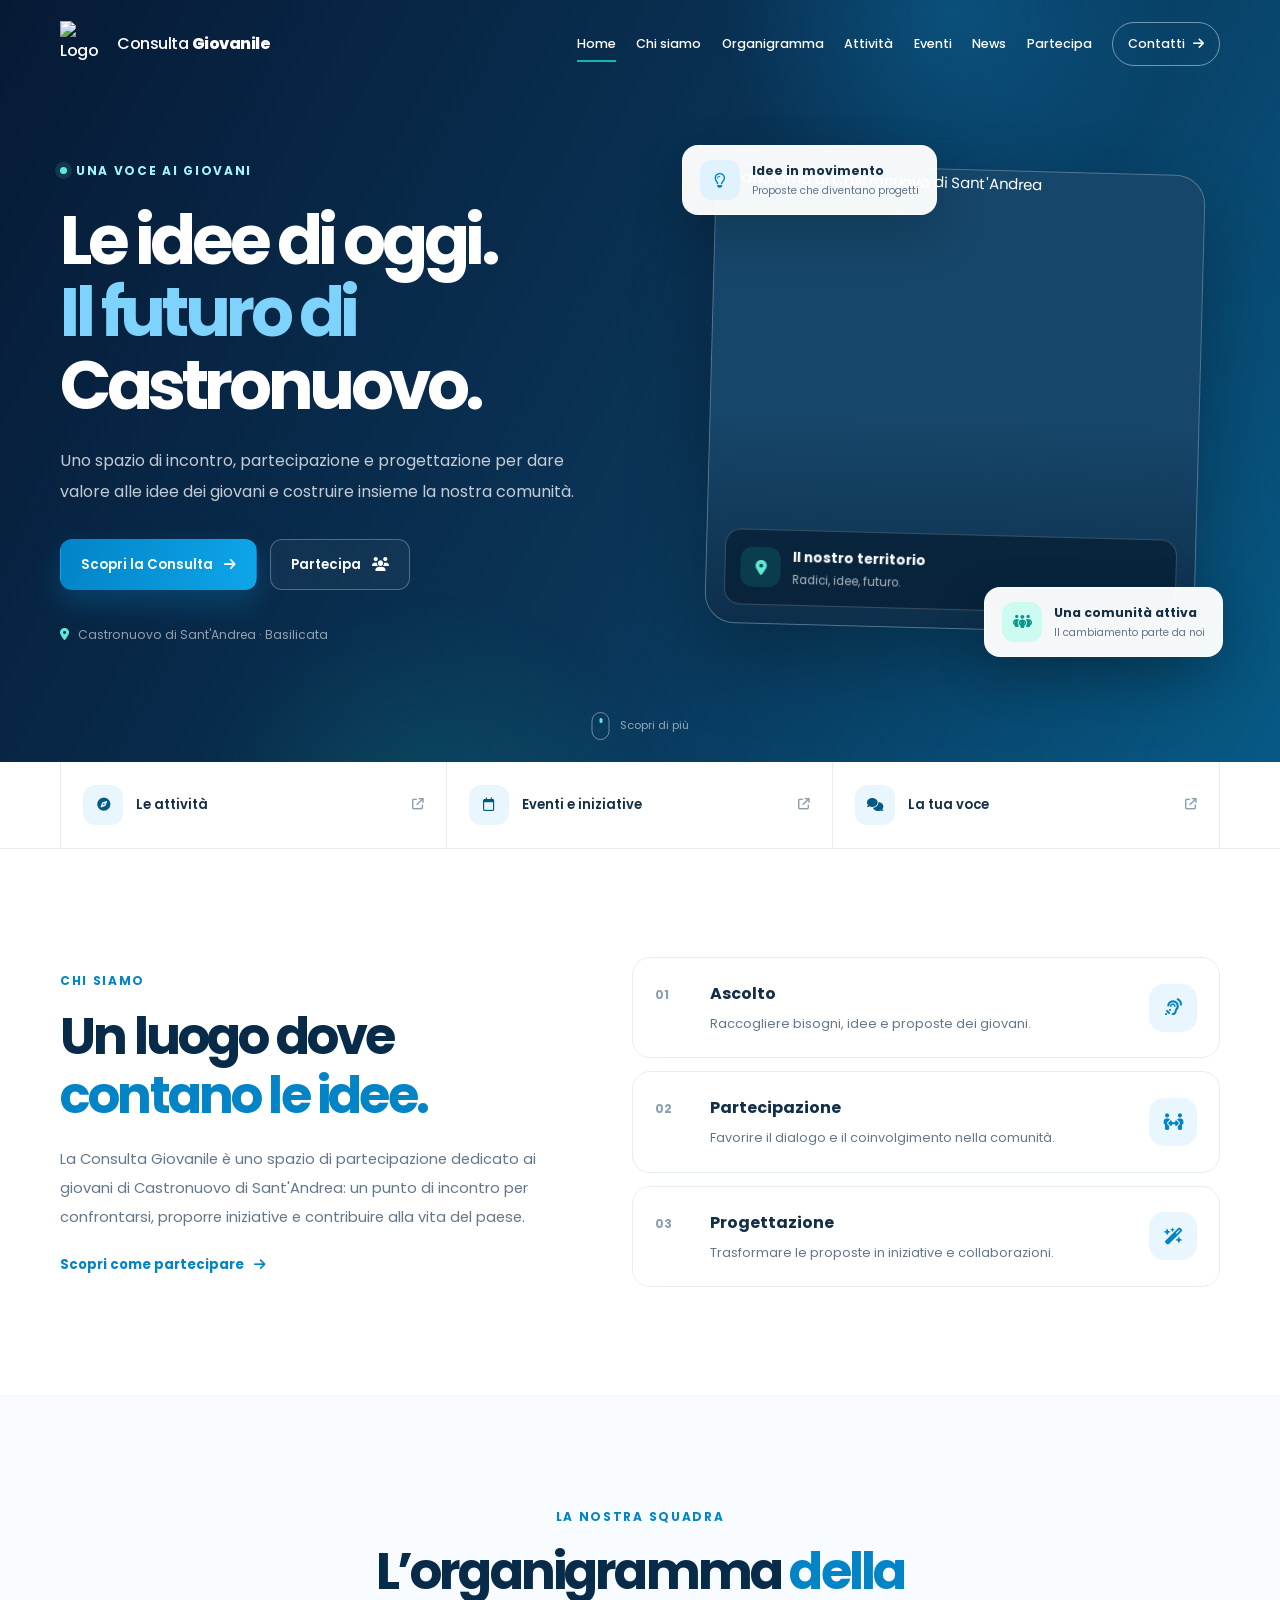
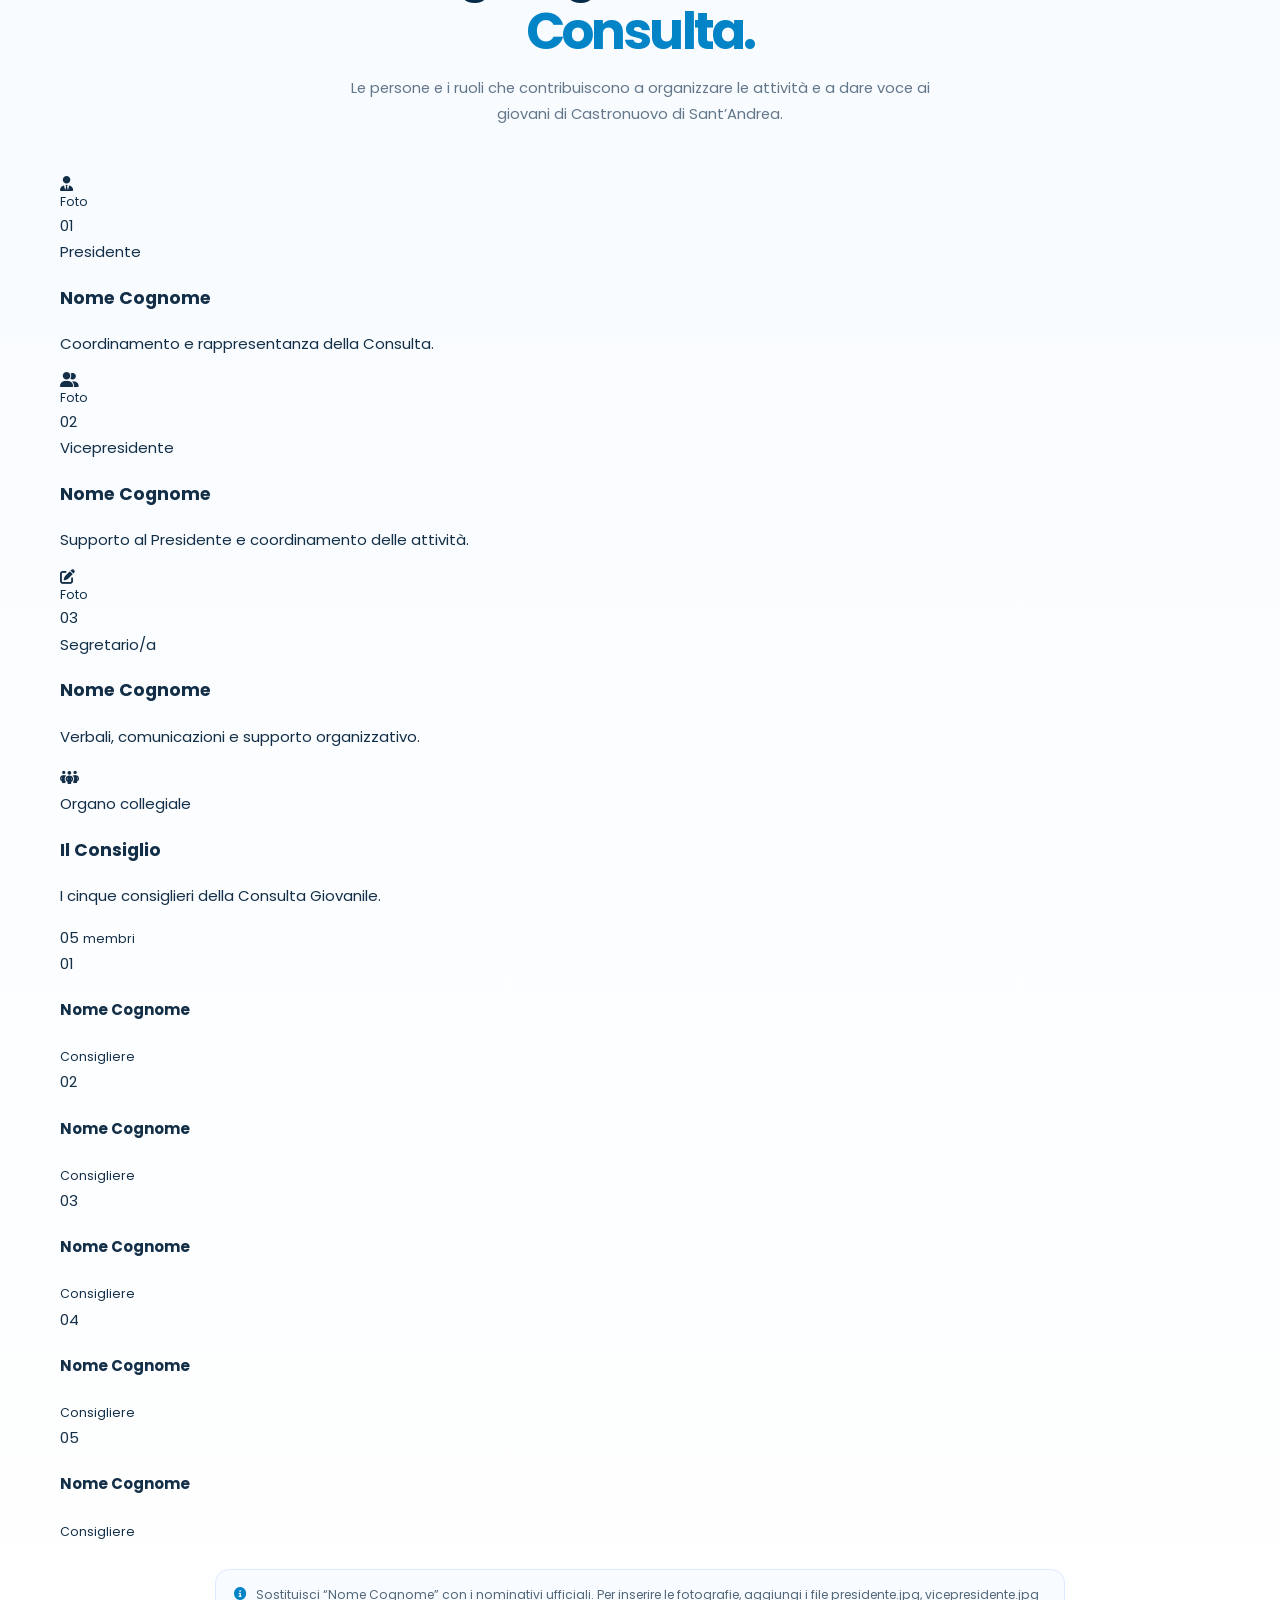
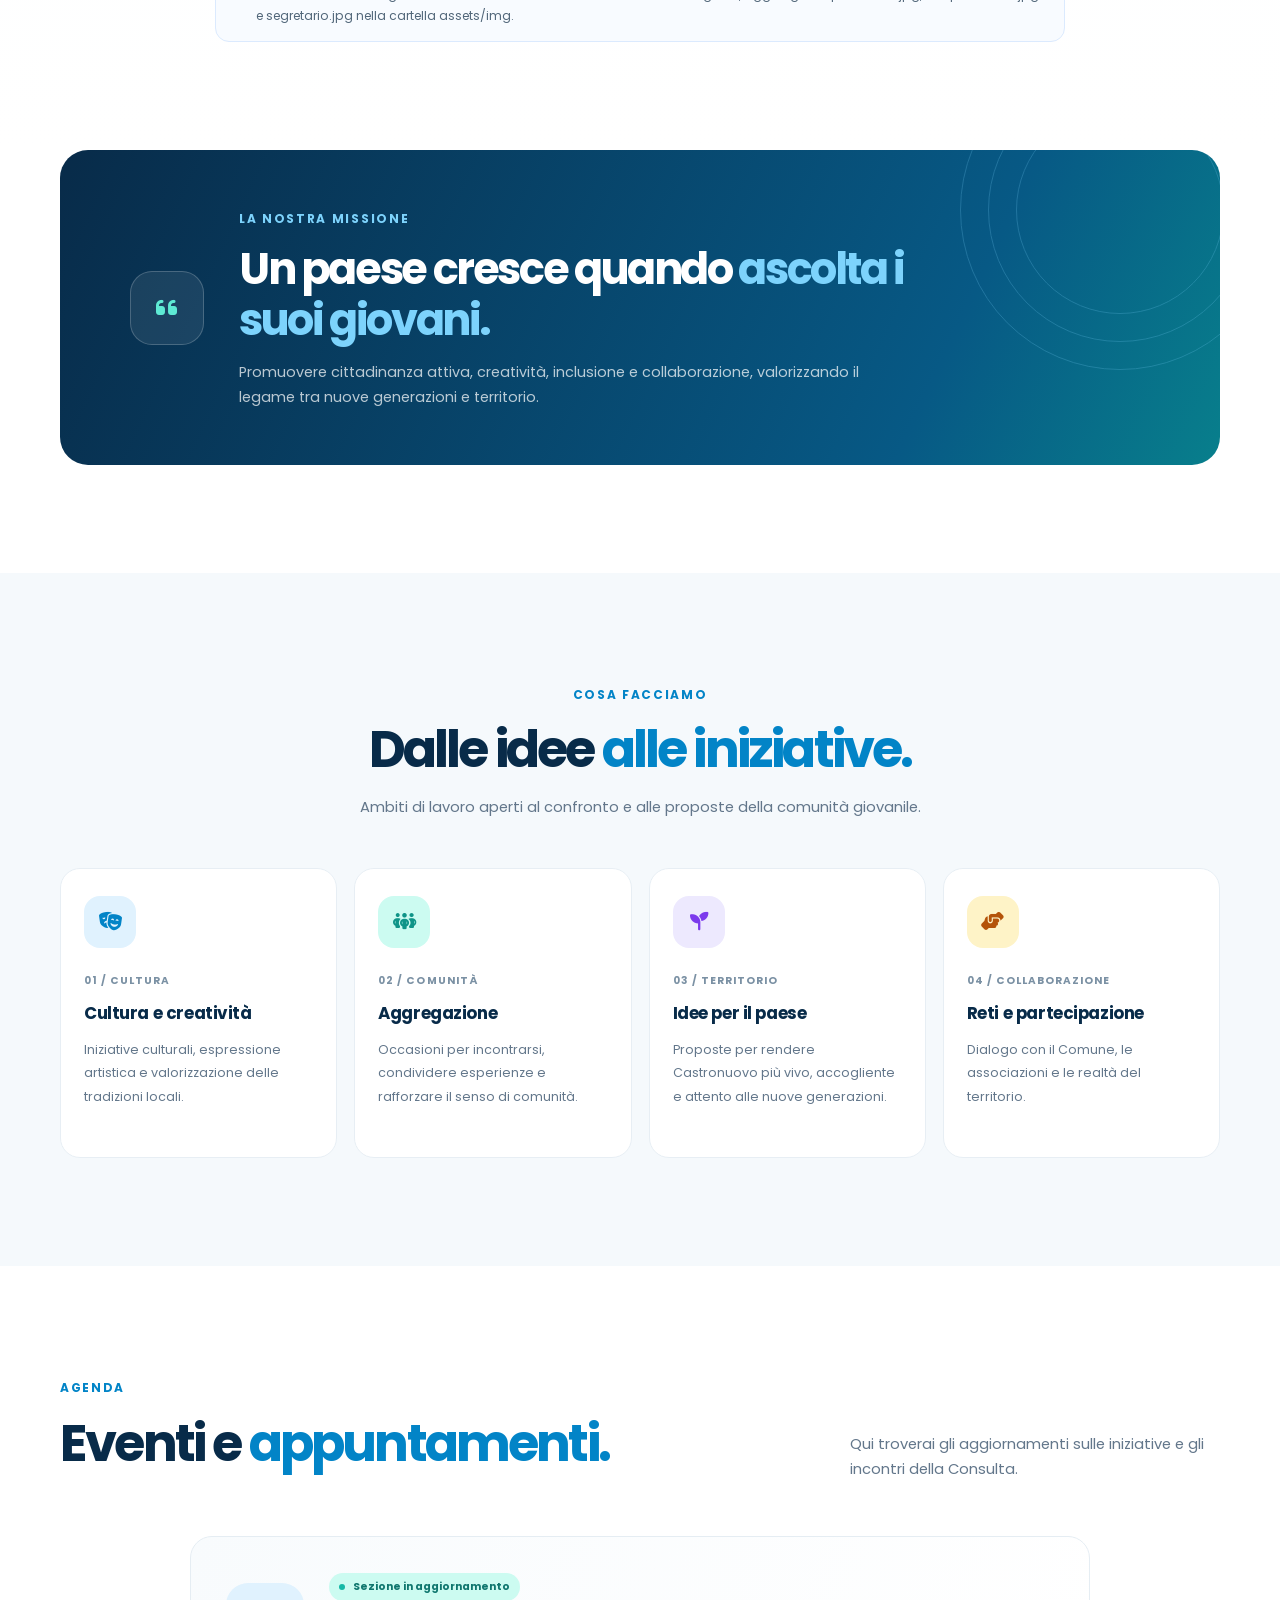
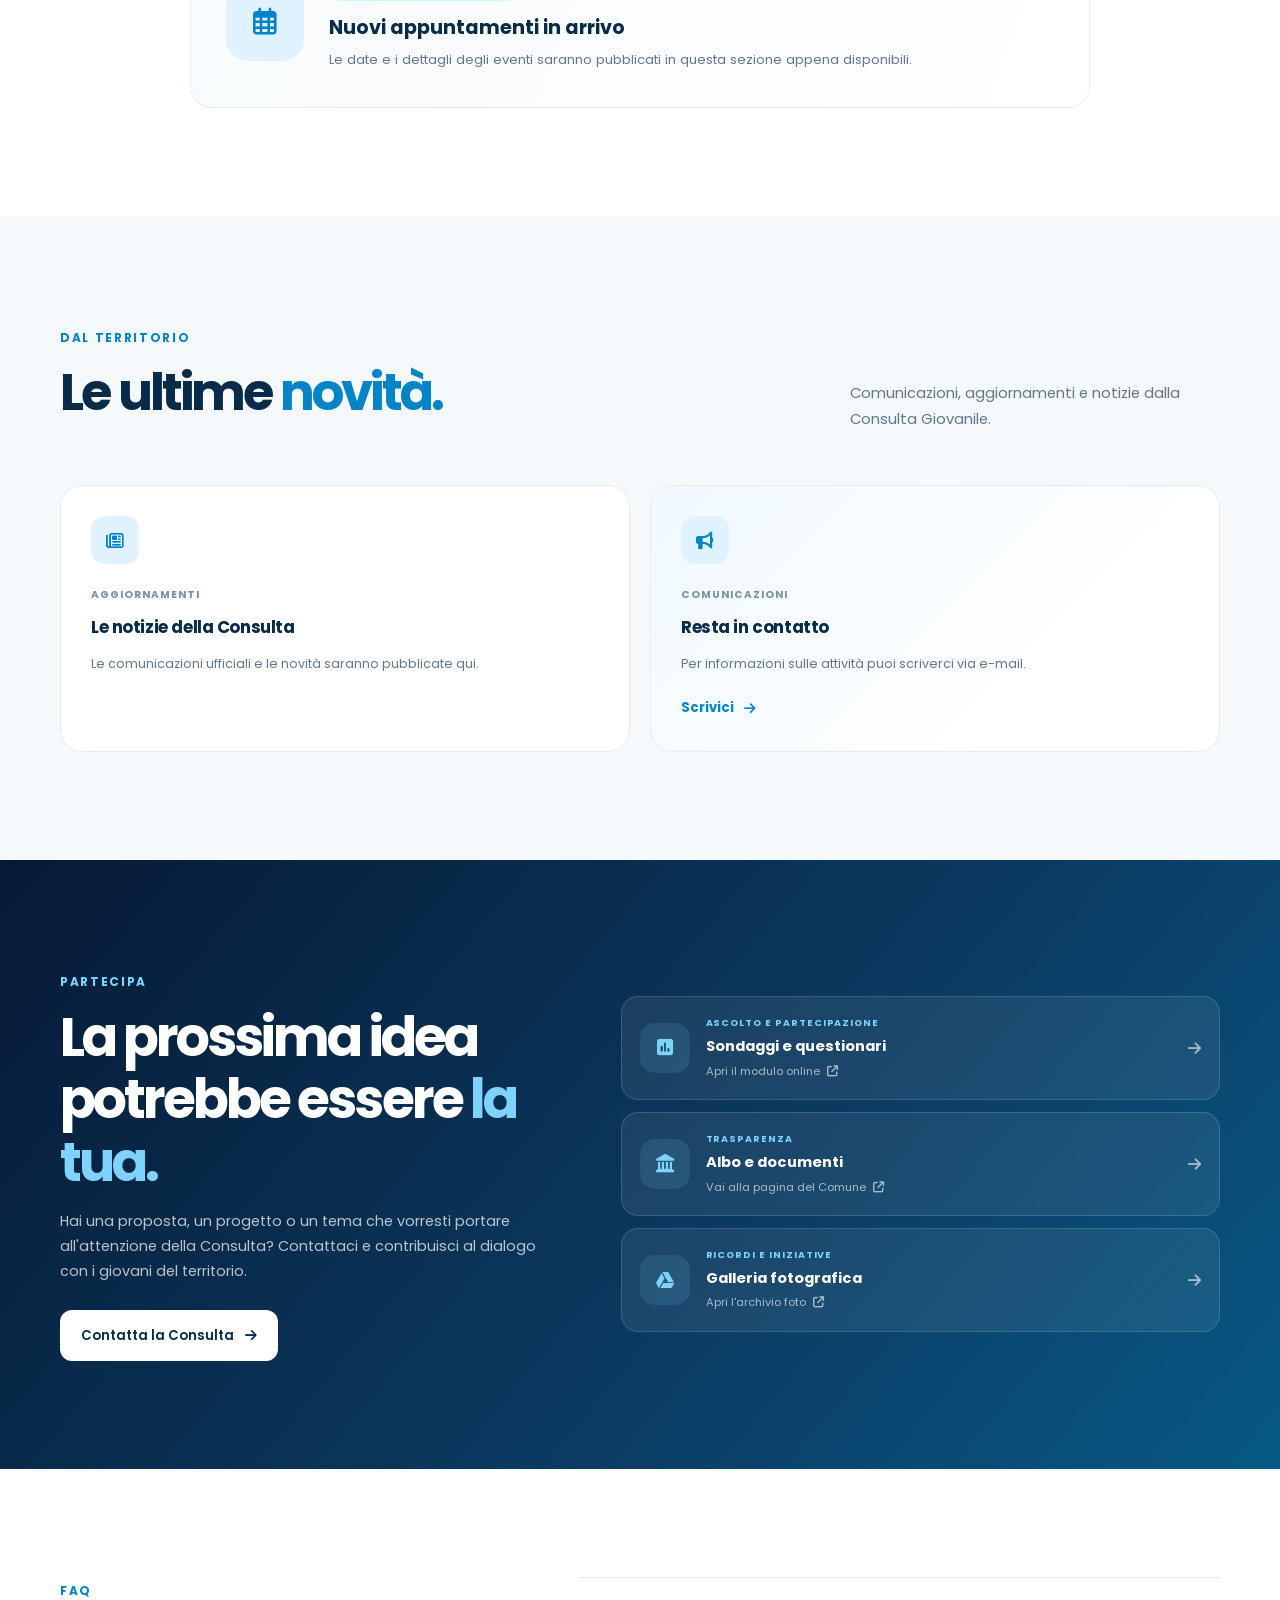
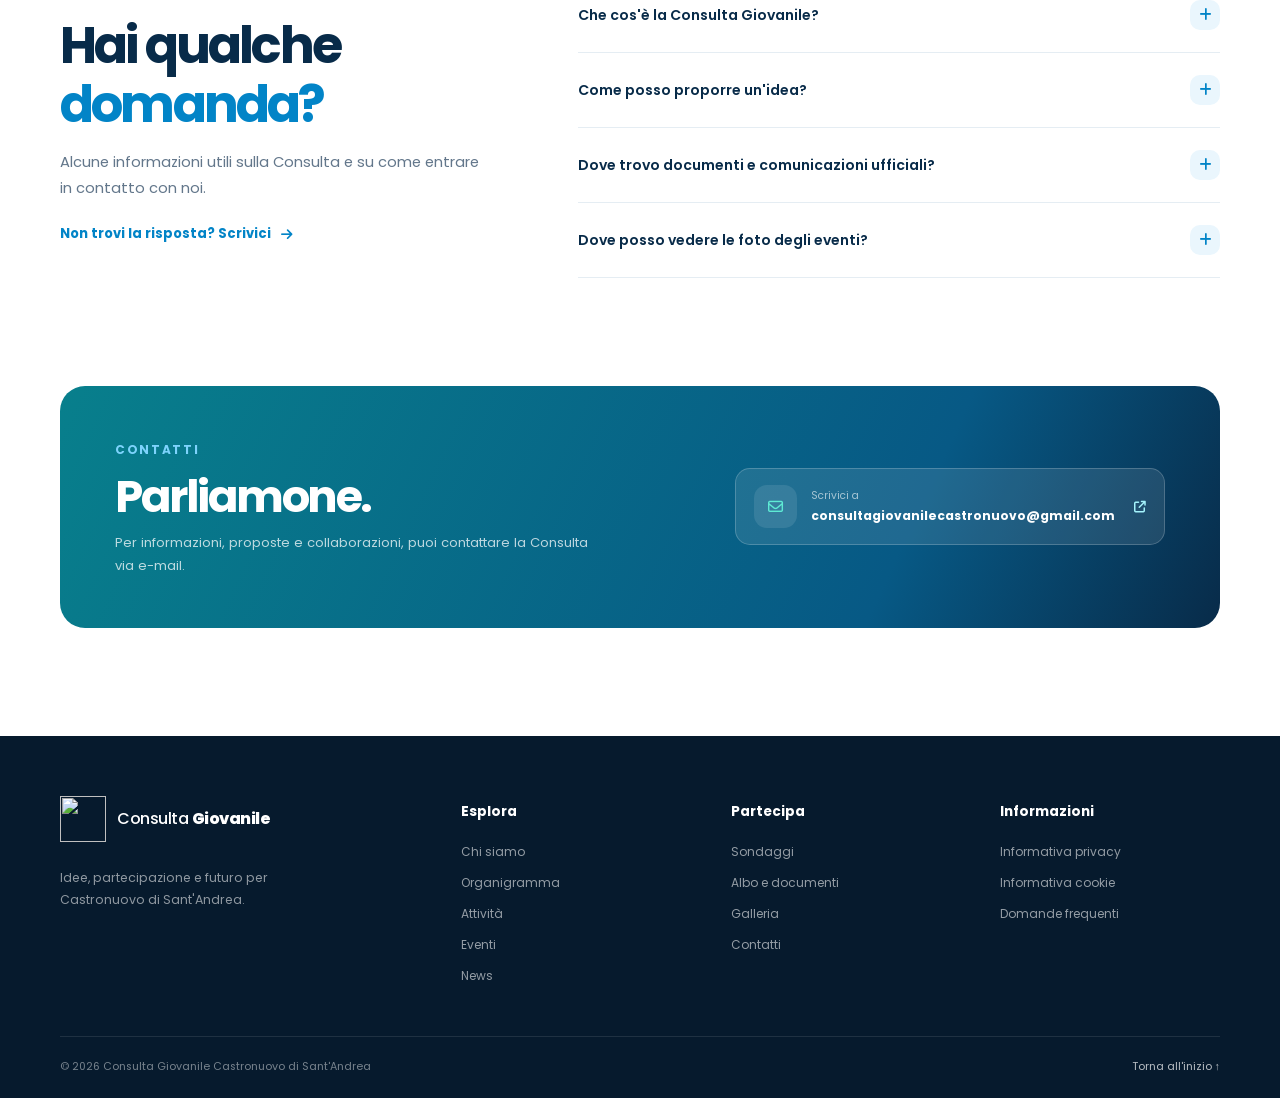
==== commit 2f0268e8: "Update index.html" ====
--- a/index.html
+++ b/index.html
@@ -17,7 +17,7 @@
 <body>
   <a class="skip-link" href="#main-content">Vai al contenuto principale</a>
 
-  <!-- Loader: il logo viene caricato da assets/img/logo.png -->
+  <!-- LOADER -->
   <div id="site-loader" role="status" aria-label="Caricamento del sito">
     <div class="loader-content">
       <div class="loader-logo-wrap">
@@ -31,6 +31,7 @@
     </div>
   </div>
 
+  <!-- NAVBAR -->
   <header class="header">
     <nav class="navbar" aria-label="Navigazione principale">
       <div class="container nav-container">
@@ -38,9 +39,11 @@
           <img src="assets/img/logo.png" alt="Logo Consulta Giovanile">
           <span>Consulta <strong>Giovanile</strong></span>
         </a>
+
         <button class="hamburger" id="hamburger" type="button" aria-label="Apri menu" aria-expanded="false" aria-controls="nav-menu">
           <span></span><span></span><span></span>
         </button>
+
         <ul class="nav-menu" id="nav-menu">
           <li><a href="#hero">Home</a></li>
           <li><a href="#about">Chi siamo</a></li>
@@ -56,32 +59,53 @@
   </header>
 
   <main id="main-content">
+
+    <!-- HERO -->
     <section class="hero" id="hero">
       <div class="hero-glow hero-glow-one" aria-hidden="true"></div>
       <div class="hero-glow hero-glow-two" aria-hidden="true"></div>
+
       <div class="container hero-grid">
         <div class="hero-text">
           <span class="eyebrow"><span class="eyebrow-dot"></span> Una voce ai giovani</span>
+
           <h1>Le idee di oggi.<br><span>Il futuro di</span><br>Castronuovo.</h1>
+
           <p>Uno spazio di incontro, partecipazione e progettazione per dare valore alle idee dei giovani e costruire insieme la nostra comunità.</p>
+
           <div class="hero-actions">
             <a href="#about" class="btn btn-primary">Scopri la Consulta <i class="fa-solid fa-arrow-right" aria-hidden="true"></i></a>
             <a href="#participation" class="btn btn-ghost">Partecipa <i class="fa-solid fa-users" aria-hidden="true"></i></a>
           </div>
+
           <div class="hero-note"><i class="fa-solid fa-location-dot" aria-hidden="true"></i> Castronuovo di Sant'Andrea · Basilicata</div>
         </div>
+
         <div class="hero-visual">
           <div class="hero-image-frame">
             <img src="assets/img/castronuovo.jpg" alt="Panorama di Castronuovo di Sant'Andrea" fetchpriority="high">
-            <div class="image-label"><span class="image-label-icon"><i class="fa-solid fa-location-dot" aria-hidden="true"></i></span><span><strong>Il nostro territorio</strong><small>Radici, idee, futuro.</small></span></div>
-          </div>
-          <div class="floating-card floating-card-top"><span class="floating-icon"><i class="fa-regular fa-lightbulb" aria-hidden="true"></i></span><span><strong>Idee in movimento</strong><small>Proposte che diventano progetti</small></span></div>
-          <div class="floating-card floating-card-bottom"><span class="floating-icon teal"><i class="fa-solid fa-people-group" aria-hidden="true"></i></span><span><strong>Una comunità attiva</strong><small>Il cambiamento parte da noi</small></span></div>
-        </div>
-      </div>
+            <div class="image-label">
+              <span class="image-label-icon"><i class="fa-solid fa-location-dot" aria-hidden="true"></i></span>
+              <span><strong>Il nostro territorio</strong><small>Radici, idee, futuro.</small></span>
+            </div>
+          </div>
+
+          <div class="floating-card floating-card-top">
+            <span class="floating-icon"><i class="fa-regular fa-lightbulb" aria-hidden="true"></i></span>
+            <span><strong>Idee in movimento</strong><small>Proposte che diventano progetti</small></span>
+          </div>
+
+          <div class="floating-card floating-card-bottom">
+            <span class="floating-icon teal"><i class="fa-solid fa-people-group" aria-hidden="true"></i></span>
+            <span><strong>Una comunità attiva</strong><small>Il cambiamento parte da noi</small></span>
+          </div>
+        </div>
+      </div>
+
       <a class="scroll-cue" href="#about" aria-label="Scorri alla sezione Chi siamo"><span></span> Scopri di più</a>
     </section>
 
+    <!-- QUICK STRIP -->
     <section class="quick-strip" aria-label="Esplora il sito">
       <div class="container quick-strip-inner">
         <a href="#activities"><span><i class="fa-solid fa-compass" aria-hidden="true"></i></span><b>Le attività</b><i class="fa-solid fa-arrow-up-right-from-square mini-arrow" aria-hidden="true"></i></a>
@@ -90,6 +114,7 @@
       </div>
     </section>
 
+    <!-- CHI SIAMO -->
     <section class="section about-section" id="about">
       <div class="container about-grid">
         <div class="section-heading align-left">
@@ -98,69 +123,163 @@
           <p>La Consulta Giovanile è uno spazio di partecipazione dedicato ai giovani di Castronuovo di Sant'Andrea: un punto di incontro per confrontarsi, proporre iniziative e contribuire alla vita del paese.</p>
           <a href="#participation" class="text-link">Scopri come partecipare <i class="fa-solid fa-arrow-right" aria-hidden="true"></i></a>
         </div>
+
         <div class="about-points">
-          <article class="point-card"><span class="point-number">01</span><div><h3>Ascolto</h3><p>Raccogliere bisogni, idee e proposte dei giovani.</p></div><span class="point-icon"><i class="fa-solid fa-ear-listen" aria-hidden="true"></i></span></article>
-          <article class="point-card"><span class="point-number">02</span><div><h3>Partecipazione</h3><p>Favorire il dialogo e il coinvolgimento nella comunità.</p></div><span class="point-icon"><i class="fa-solid fa-people-arrows-left-right" aria-hidden="true"></i></span></article>
-          <article class="point-card"><span class="point-number">03</span><div><h3>Progettazione</h3><p>Trasformare le proposte in iniziative e collaborazioni.</p></div><span class="point-icon"><i class="fa-solid fa-wand-magic-sparkles" aria-hidden="true"></i></span></article>
-        </div>
-      </div>
-    </section>
-
+          <article class="point-card">
+            <span class="point-number">01</span>
+            <div><h3>Ascolto</h3><p>Raccogliere bisogni, idee e proposte dei giovani.</p></div>
+            <span class="point-icon"><i class="fa-solid fa-ear-listen" aria-hidden="true"></i></span>
+          </article>
+
+          <article class="point-card">
+            <span class="point-number">02</span>
+            <div><h3>Partecipazione</h3><p>Favorire il dialogo e il coinvolgimento nella comunità.</p></div>
+            <span class="point-icon"><i class="fa-solid fa-people-arrows-left-right" aria-hidden="true"></i></span>
+          </article>
+
+          <article class="point-card">
+            <span class="point-number">03</span>
+            <div><h3>Progettazione</h3><p>Trasformare le proposte in iniziative e collaborazioni.</p></div>
+            <span class="point-icon"><i class="fa-solid fa-wand-magic-sparkles" aria-hidden="true"></i></span>
+          </article>
+        </div>
+      </div>
+    </section>
+
+    <!-- ORGANIGRAMMA -->
     <section class="section organigramma-section" id="organigramma">
       <div class="container">
+
         <div class="section-heading">
           <span class="section-kicker">La nostra squadra</span>
           <h2>L’organigramma <span>della Consulta.</span></h2>
           <p>Le persone e i ruoli che contribuiscono a organizzare le attività e a dare voce ai giovani di Castronuovo di Sant’Andrea.</p>
         </div>
-        <div class="organigramma-grid">
-          <article class="organigramma-card organigramma-card-featured">
-            <div class="organigramma-avatar"><i class="fa-solid fa-user-tie" aria-hidden="true"></i></div>
-            <span class="organigramma-role">Presidente</span>
-            <h3>Nome Cognome</h3>
-            <p>Coordinamento e rappresentanza della Consulta.</p>
-          </article>
-          <article class="organigramma-card">
-            <div class="organigramma-avatar"><i class="fa-solid fa-user-group" aria-hidden="true"></i></div>
-            <span class="organigramma-role">Vicepresidente</span>
-            <h3>Nome Cognome</h3>
-            <p>Supporto al coordinamento delle attività.</p>
-          </article>
-          <article class="organigramma-card">
-            <div class="organigramma-avatar"><i class="fa-solid fa-pen-to-square" aria-hidden="true"></i></div>
-            <span class="organigramma-role">Segretario/a</span>
-            <h3>Nome Cognome</h3>
-            <p>Verbali, comunicazioni e supporto organizzativo.</p>
-          </article>
-          <article class="organigramma-card">
-            <div class="organigramma-avatar"><i class="fa-solid fa-people-group" aria-hidden="true"></i></div>
-            <span class="organigramma-role">Consigliere/a</span>
-            <h3>Nome Cognome</h3>
-            <p>Collaborazione alle proposte e alle iniziative.</p>
-          </article>
-          <article class="organigramma-card">
-            <div class="organigramma-avatar"><i class="fa-solid fa-people-group" aria-hidden="true"></i></div>
-            <span class="organigramma-role">Consigliere/a</span>
-            <h3>Nome Cognome</h3>
-            <p>Collaborazione alle proposte e alle iniziative.</p>
-          </article>
-        </div>
-        <p class="organigramma-note"><i class="fa-solid fa-circle-info" aria-hidden="true"></i> Sostituisci “Nome Cognome” con i nominativi ufficiali e aggiungi o rimuovi le schede in base alla composizione effettiva della Consulta.</p>
-      </div>
-    </section>
-
+
+        <!-- PRESIDENTE, VICEPRESIDENTE E SEGRETARIO -->
+        <div class="org-leadership">
+
+          <article class="org-profile org-profile-president">
+            <div class="org-photo">
+              <img src="assets/img/presidente.jpg" alt="Foto del Presidente" onerror="this.style.display='none'; this.nextElementSibling.style.display='grid'">
+              <span class="org-photo-fallback">
+                <i class="fa-solid fa-user-tie" aria-hidden="true"></i>
+                <small>Foto</small>
+              </span>
+              <span class="org-photo-index">01</span>
+            </div>
+
+            <div class="org-profile-content">
+              <span class="org-role">Presidente</span>
+              <h3>Nome Cognome</h3>
+              <p>Coordinamento e rappresentanza della Consulta.</p>
+            </div>
+          </article>
+
+          <article class="org-profile">
+            <div class="org-photo">
+              <img src="assets/img/vicepresidente.jpg" alt="Foto del Vicepresidente" onerror="this.style.display='none'; this.nextElementSibling.style.display='grid'">
+              <span class="org-photo-fallback">
+                <i class="fa-solid fa-user-group" aria-hidden="true"></i>
+                <small>Foto</small>
+              </span>
+              <span class="org-photo-index">02</span>
+            </div>
+
+            <div class="org-profile-content">
+              <span class="org-role">Vicepresidente</span>
+              <h3>Nome Cognome</h3>
+              <p>Supporto al Presidente e coordinamento delle attività.</p>
+            </div>
+          </article>
+
+          <article class="org-profile">
+            <div class="org-photo">
+              <img src="assets/img/segretario.jpg" alt="Foto del Segretario" onerror="this.style.display='none'; this.nextElementSibling.style.display='grid'">
+              <span class="org-photo-fallback">
+                <i class="fa-solid fa-pen-to-square" aria-hidden="true"></i>
+                <small>Foto</small>
+              </span>
+              <span class="org-photo-index">03</span>
+            </div>
+
+            <div class="org-profile-content">
+              <span class="org-role">Segretario/a</span>
+              <h3>Nome Cognome</h3>
+              <p>Verbali, comunicazioni e supporto organizzativo.</p>
+            </div>
+          </article>
+
+        </div>
+
+        <!-- I CINQUE CONSIGLIERI -->
+        <article class="org-council-card">
+          <div class="org-council-heading">
+            <div class="org-council-icon">
+              <i class="fa-solid fa-people-group" aria-hidden="true"></i>
+            </div>
+
+            <div>
+              <span class="org-role">Organo collegiale</span>
+              <h3>Il Consiglio</h3>
+              <p>I cinque consiglieri della Consulta Giovanile.</p>
+            </div>
+
+            <span class="org-council-count">05 <small>membri</small></span>
+          </div>
+
+          <div class="org-council-members">
+            <div class="org-council-name">
+              <span>01</span>
+              <div><h4>Nome Cognome</h4><small>Consigliere</small></div>
+            </div>
+
+            <div class="org-council-name">
+              <span>02</span>
+              <div><h4>Nome Cognome</h4><small>Consigliere</small></div>
+            </div>
+
+            <div class="org-council-name">
+              <span>03</span>
+              <div><h4>Nome Cognome</h4><small>Consigliere</small></div>
+            </div>
+
+            <div class="org-council-name">
+              <span>04</span>
+              <div><h4>Nome Cognome</h4><small>Consigliere</small></div>
+            </div>
+
+            <div class="org-council-name">
+              <span>05</span>
+              <div><h4>Nome Cognome</h4><small>Consigliere</small></div>
+            </div>
+          </div>
+        </article>
+
+        <p class="organigramma-note">
+          <i class="fa-solid fa-circle-info" aria-hidden="true"></i>
+          Sostituisci “Nome Cognome” con i nominativi ufficiali. Per inserire le fotografie, aggiungi i file presidente.jpg, vicepresidente.jpg e segretario.jpg nella cartella assets/img.
+        </p>
+
+      </div>
+    </section>
+
+    <!-- MISSIONE -->
     <section class="section mission-section">
       <div class="container mission-panel">
         <div class="mission-mark"><i class="fa-solid fa-quote-left" aria-hidden="true"></i></div>
+
         <div class="mission-copy">
           <span class="section-kicker light">La nostra missione</span>
           <h2>Un paese cresce quando <span>ascolta i suoi giovani.</span></h2>
           <p>Promuovere cittadinanza attiva, creatività, inclusione e collaborazione, valorizzando il legame tra nuove generazioni e territorio.</p>
         </div>
+
         <div class="mission-decoration" aria-hidden="true"><span></span><span></span><span></span></div>
       </div>
     </section>
 
+    <!-- ATTIVITÀ -->
     <section class="section activities-section" id="activities">
       <div class="container">
         <div class="section-heading">
@@ -168,41 +287,96 @@
           <h2>Dalle idee <span>alle iniziative.</span></h2>
           <p>Ambiti di lavoro aperti al confronto e alle proposte della comunità giovanile.</p>
         </div>
+
         <div class="activity-grid">
-          <article class="activity-card"><div class="activity-icon blue"><i class="fa-solid fa-masks-theater" aria-hidden="true"></i></div><span class="card-index">01 / CULTURA</span><h3>Cultura e creatività</h3><p>Iniziative culturali, espressione artistica e valorizzazione delle tradizioni locali.</p><span class="card-line"></span></article>
-          <article class="activity-card"><div class="activity-icon teal"><i class="fa-solid fa-people-group" aria-hidden="true"></i></div><span class="card-index">02 / COMUNITÀ</span><h3>Aggregazione</h3><p>Occasioni per incontrarsi, condividere esperienze e rafforzare il senso di comunità.</p><span class="card-line"></span></article>
-          <article class="activity-card"><div class="activity-icon violet"><i class="fa-solid fa-seedling" aria-hidden="true"></i></div><span class="card-index">03 / TERRITORIO</span><h3>Idee per il paese</h3><p>Proposte per rendere Castronuovo più vivo, accogliente e attento alle nuove generazioni.</p><span class="card-line"></span></article>
-          <article class="activity-card"><div class="activity-icon amber"><i class="fa-solid fa-handshake-angle" aria-hidden="true"></i></div><span class="card-index">04 / COLLABORAZIONE</span><h3>Reti e partecipazione</h3><p>Dialogo con il Comune, le associazioni e le realtà del territorio.</p><span class="card-line"></span></article>
-        </div>
-      </div>
-    </section>
-
+          <article class="activity-card">
+            <div class="activity-icon blue"><i class="fa-solid fa-masks-theater" aria-hidden="true"></i></div>
+            <span class="card-index">01 / CULTURA</span>
+            <h3>Cultura e creatività</h3>
+            <p>Iniziative culturali, espressione artistica e valorizzazione delle tradizioni locali.</p>
+            <span class="card-line"></span>
+          </article>
+
+          <article class="activity-card">
+            <div class="activity-icon teal"><i class="fa-solid fa-people-group" aria-hidden="true"></i></div>
+            <span class="card-index">02 / COMUNITÀ</span>
+            <h3>Aggregazione</h3>
+            <p>Occasioni per incontrarsi, condividere esperienze e rafforzare il senso di comunità.</p>
+            <span class="card-line"></span>
+          </article>
+
+          <article class="activity-card">
+            <div class="activity-icon violet"><i class="fa-solid fa-seedling" aria-hidden="true"></i></div>
+            <span class="card-index">03 / TERRITORIO</span>
+            <h3>Idee per il paese</h3>
+            <p>Proposte per rendere Castronuovo più vivo, accogliente e attento alle nuove generazioni.</p>
+            <span class="card-line"></span>
+          </article>
+
+          <article class="activity-card">
+            <div class="activity-icon amber"><i class="fa-solid fa-handshake-angle" aria-hidden="true"></i></div>
+            <span class="card-index">04 / COLLABORAZIONE</span>
+            <h3>Reti e partecipazione</h3>
+            <p>Dialogo con il Comune, le associazioni e le realtà del territorio.</p>
+            <span class="card-line"></span>
+          </article>
+        </div>
+      </div>
+    </section>
+
+    <!-- EVENTI -->
     <section class="section events-section" id="events">
       <div class="container">
         <div class="section-heading heading-row">
-          <div><span class="section-kicker">Agenda</span><h2>Eventi e <span>appuntamenti.</span></h2></div>
+          <div>
+            <span class="section-kicker">Agenda</span>
+            <h2>Eventi e <span>appuntamenti.</span></h2>
+          </div>
           <p>Qui troverai gli aggiornamenti sulle iniziative e gli incontri della Consulta.</p>
         </div>
+
         <div class="empty-state">
           <div class="empty-icon"><i class="fa-regular fa-calendar-days" aria-hidden="true"></i></div>
-          <div><span class="status-pill"><span></span> Sezione in aggiornamento</span><h3>Nuovi appuntamenti in arrivo</h3><p>Le date e i dettagli degli eventi saranno pubblicati in questa sezione appena disponibili.</p></div>
-        </div>
-      </div>
-    </section>
-
+          <div>
+            <span class="status-pill"><span></span> Sezione in aggiornamento</span>
+            <h3>Nuovi appuntamenti in arrivo</h3>
+            <p>Le date e i dettagli degli eventi saranno pubblicati in questa sezione appena disponibili.</p>
+          </div>
+        </div>
+      </div>
+    </section>
+
+    <!-- NEWS -->
     <section class="section news-section" id="news">
       <div class="container">
         <div class="section-heading heading-row">
-          <div><span class="section-kicker">Dal territorio</span><h2>Le ultime <span>novità.</span></h2></div>
+          <div>
+            <span class="section-kicker">Dal territorio</span>
+            <h2>Le ultime <span>novità.</span></h2>
+          </div>
           <p>Comunicazioni, aggiornamenti e notizie dalla Consulta Giovanile.</p>
         </div>
+
         <div class="news-placeholder-grid">
-          <article class="news-placeholder"><span class="news-placeholder-icon"><i class="fa-regular fa-newspaper" aria-hidden="true"></i></span><span class="card-index">AGGIORNAMENTI</span><h3>Le notizie della Consulta</h3><p>Le comunicazioni ufficiali e le novità saranno pubblicate qui.</p></article>
-          <article class="news-placeholder news-placeholder-accent"><span class="news-placeholder-icon"><i class="fa-solid fa-bullhorn" aria-hidden="true"></i></span><span class="card-index">COMUNICAZIONI</span><h3>Resta in contatto</h3><p>Per informazioni sulle attività puoi scriverci via e-mail.</p><a href="mailto:consultagiovanilecastronuovo@gmail.com" class="text-link">Scrivici <i class="fa-solid fa-arrow-right" aria-hidden="true"></i></a></article>
-        </div>
-      </div>
-    </section>
-
+          <article class="news-placeholder">
+            <span class="news-placeholder-icon"><i class="fa-regular fa-newspaper" aria-hidden="true"></i></span>
+            <span class="card-index">AGGIORNAMENTI</span>
+            <h3>Le notizie della Consulta</h3>
+            <p>Le comunicazioni ufficiali e le novità saranno pubblicate qui.</p>
+          </article>
+
+          <article class="news-placeholder news-placeholder-accent">
+            <span class="news-placeholder-icon"><i class="fa-solid fa-bullhorn" aria-hidden="true"></i></span>
+            <span class="card-index">COMUNICAZIONI</span>
+            <h3>Resta in contatto</h3>
+            <p>Per informazioni sulle attività puoi scriverci via e-mail.</p>
+            <a href="mailto:consultagiovanilecastronuovo@gmail.com" class="text-link">Scrivici <i class="fa-solid fa-arrow-right" aria-hidden="true"></i></a>
+          </article>
+        </div>
+      </div>
+    </section>
+
+    <!-- PARTECIPAZIONE -->
     <section class="section participation-section" id="participation">
       <div class="container participation-grid">
         <div class="participation-copy">
@@ -211,26 +385,42 @@
           <p>Hai una proposta, un progetto o un tema che vorresti portare all'attenzione della Consulta? Contattaci e contribuisci al dialogo con i giovani del territorio.</p>
           <a href="mailto:consultagiovanilecastronuovo@gmail.com" class="btn btn-light">Contatta la Consulta <i class="fa-solid fa-arrow-right" aria-hidden="true"></i></a>
         </div>
+
         <div class="participation-links">
           <a class="external-card" href="INSERISCI_LINK_GOOGLE_FORMS" target="_blank" rel="noopener noreferrer">
             <span class="external-card-icon"><i class="fa-solid fa-square-poll-vertical" aria-hidden="true"></i></span>
-            <span><small>ASCOLTO E PARTECIPAZIONE</small><strong>Sondaggi e questionari</strong><em>Apri il modulo online <i class="fa-solid fa-arrow-up-right-from-square" aria-hidden="true"></i></em></span>
+            <span>
+              <small>ASCOLTO E PARTECIPAZIONE</small>
+              <strong>Sondaggi e questionari</strong>
+              <em>Apri il modulo online <i class="fa-solid fa-arrow-up-right-from-square" aria-hidden="true"></i></em>
+            </span>
             <i class="fa-solid fa-arrow-right external-arrow" aria-hidden="true"></i>
           </a>
+
           <a class="external-card" href="INSERISCI_LINK_PAGINA_COMUNE" target="_blank" rel="noopener noreferrer">
             <span class="external-card-icon"><i class="fa-solid fa-landmark" aria-hidden="true"></i></span>
-            <span><small>TRASPARENZA</small><strong>Albo e documenti</strong><em>Vai alla pagina del Comune <i class="fa-solid fa-arrow-up-right-from-square" aria-hidden="true"></i></em></span>
+            <span>
+              <small>TRASPARENZA</small>
+              <strong>Albo e documenti</strong>
+              <em>Vai alla pagina del Comune <i class="fa-solid fa-arrow-up-right-from-square" aria-hidden="true"></i></em>
+            </span>
             <i class="fa-solid fa-arrow-right external-arrow" aria-hidden="true"></i>
           </a>
+
           <a class="external-card" href="INSERISCI_LINK_GOOGLE_DRIVE" target="_blank" rel="noopener noreferrer">
             <span class="external-card-icon"><i class="fa-brands fa-google-drive" aria-hidden="true"></i></span>
-            <span><small>RICORDI E INIZIATIVE</small><strong>Galleria fotografica</strong><em>Apri l'archivio foto <i class="fa-solid fa-arrow-up-right-from-square" aria-hidden="true"></i></em></span>
+            <span>
+              <small>RICORDI E INIZIATIVE</small>
+              <strong>Galleria fotografica</strong>
+              <em>Apri l'archivio foto <i class="fa-solid fa-arrow-up-right-from-square" aria-hidden="true"></i></em>
+            </span>
             <i class="fa-solid fa-arrow-right external-arrow" aria-hidden="true"></i>
           </a>
         </div>
       </div>
     </section>
 
+    <!-- FAQ -->
     <section class="section faq-section" id="faq">
       <div class="container faq-grid">
         <div class="section-heading align-left">
@@ -239,37 +429,119 @@
           <p>Alcune informazioni utili sulla Consulta e su come entrare in contatto con noi.</p>
           <a href="mailto:consultagiovanilecastronuovo@gmail.com" class="text-link">Non trovi la risposta? Scrivici <i class="fa-solid fa-arrow-right" aria-hidden="true"></i></a>
         </div>
+
         <div class="faq-list">
-          <article class="faq-item"><button class="faq-question" type="button" aria-expanded="false"><span>Che cos'è la Consulta Giovanile?</span><i class="fa-solid fa-plus" aria-hidden="true"></i></button><div class="faq-answer"><p>È uno spazio di partecipazione e confronto che favorisce il coinvolgimento dei giovani nella vita sociale, culturale e istituzionale del territorio.</p></div></article>
-          <article class="faq-item"><button class="faq-question" type="button" aria-expanded="false"><span>Come posso proporre un'idea?</span><i class="fa-solid fa-plus" aria-hidden="true"></i></button><div class="faq-answer"><p>Puoi scriverci all'indirizzo consultagiovanilecastronuovo@gmail.com descrivendo la tua proposta o il tema che vorresti condividere.</p></div></article>
-          <article class="faq-item"><button class="faq-question" type="button" aria-expanded="false"><span>Dove trovo documenti e comunicazioni ufficiali?</span><i class="fa-solid fa-plus" aria-hidden="true"></i></button><div class="faq-answer"><p>La sezione dedicata all'albo rimanderà alla pagina pertinente del sito del Comune. Il collegamento verrà attivato quando sarà disponibile l'indirizzo definitivo.</p></div></article>
-          <article class="faq-item"><button class="faq-question" type="button" aria-expanded="false"><span>Dove posso vedere le foto degli eventi?</span><i class="fa-solid fa-plus" aria-hidden="true"></i></button><div class="faq-answer"><p>La galleria rimanderà a un archivio Google Drive. Prima della pubblicazione, le immagini dovranno essere selezionate e condivise con le autorizzazioni necessarie.</p></div></article>
-        </div>
-      </div>
-    </section>
-
+          <article class="faq-item">
+            <button class="faq-question" type="button" aria-expanded="false">
+              <span>Che cos'è la Consulta Giovanile?</span>
+              <i class="fa-solid fa-plus" aria-hidden="true"></i>
+            </button>
+            <div class="faq-answer">
+              <p>È uno spazio di partecipazione e confronto che favorisce il coinvolgimento dei giovani nella vita sociale, culturale e istituzionale del territorio.</p>
+            </div>
+          </article>
+
+          <article class="faq-item">
+            <button class="faq-question" type="button" aria-expanded="false">
+              <span>Come posso proporre un'idea?</span>
+              <i class="fa-solid fa-plus" aria-hidden="true"></i>
+            </button>
+            <div class="faq-answer">
+              <p>Puoi scriverci all'indirizzo consultagiovanilecastronuovo@gmail.com descrivendo la tua proposta o il tema che vorresti condividere.</p>
+            </div>
+          </article>
+
+          <article class="faq-item">
+            <button class="faq-question" type="button" aria-expanded="false">
+              <span>Dove trovo documenti e comunicazioni ufficiali?</span>
+              <i class="fa-solid fa-plus" aria-hidden="true"></i>
+            </button>
+            <div class="faq-answer">
+              <p>La sezione dedicata all'albo rimanderà alla pagina pertinente del sito del Comune. Il collegamento verrà attivato quando sarà disponibile l'indirizzo definitivo.</p>
+            </div>
+          </article>
+
+          <article class="faq-item">
+            <button class="faq-question" type="button" aria-expanded="false">
+              <span>Dove posso vedere le foto degli eventi?</span>
+              <i class="fa-solid fa-plus" aria-hidden="true"></i>
+            </button>
+            <div class="faq-answer">
+              <p>La galleria rimanderà a un archivio Google Drive. Prima della pubblicazione, le immagini dovranno essere selezionate e condivise con le autorizzazioni necessarie.</p>
+            </div>
+          </article>
+        </div>
+      </div>
+    </section>
+
+    <!-- CONTATTI -->
     <section class="section contact-section" id="contacts">
       <div class="container contact-panel">
-        <div><span class="section-kicker light">Contatti</span><h2>Parliamone.</h2><p>Per informazioni, proposte e collaborazioni, puoi contattare la Consulta via e-mail.</p></div>
-        <a href="mailto:consultagiovanilecastronuovo@gmail.com" class="contact-email"><span><i class="fa-regular fa-envelope" aria-hidden="true"></i></span><span><small>Scrivici a</small><strong>consultagiovanilecastronuovo@gmail.com</strong></span><i class="fa-solid fa-arrow-up-right-from-square" aria-hidden="true"></i></a>
-      </div>
-    </section>
+        <div>
+          <span class="section-kicker light">Contatti</span>
+          <h2>Parliamone.</h2>
+          <p>Per informazioni, proposte e collaborazioni, puoi contattare la Consulta via e-mail.</p>
+        </div>
+
+        <a href="mailto:consultagiovanilecastronuovo@gmail.com" class="contact-email">
+          <span><i class="fa-regular fa-envelope" aria-hidden="true"></i></span>
+          <span>
+            <small>Scrivici a</small>
+            <strong>consultagiovanilecastronuovo@gmail.com</strong>
+          </span>
+          <i class="fa-solid fa-arrow-up-right-from-square" aria-hidden="true"></i>
+        </a>
+      </div>
+    </section>
+
   </main>
 
+  <!-- FOOTER -->
   <footer class="footer">
     <div class="container footer-main">
       <div class="footer-brand">
-        <a href="#hero" class="logo footer-logo"><img src="assets/img/logo.png" alt=""><span>Consulta <strong>Giovanile</strong></span></a>
+        <a href="#hero" class="logo footer-logo">
+          <img src="assets/img/logo.png" alt="">
+          <span>Consulta <strong>Giovanile</strong></span>
+        </a>
         <p>Idee, partecipazione e futuro per Castronuovo di Sant'Andrea.</p>
       </div>
-      <div class="footer-column"><h3>Esplora</h3><a href="#about">Chi siamo</a><a href="#organigramma">Organigramma</a><a href="#activities">Attività</a><a href="#events">Eventi</a><a href="#news">News</a></div>
-      <div class="footer-column"><h3>Partecipa</h3><a href="#participation">Sondaggi</a><a href="#participation">Albo e documenti</a><a href="#participation">Galleria</a><a href="#contacts">Contatti</a></div>
-      <div class="footer-column"><h3>Informazioni</h3><a href="privacy.html">Informativa privacy</a><a href="cookie.html">Informativa cookie</a><a href="#faq">Domande frequenti</a></div>
+
+      <div class="footer-column">
+        <h3>Esplora</h3>
+        <a href="#about">Chi siamo</a>
+        <a href="#organigramma">Organigramma</a>
+        <a href="#activities">Attività</a>
+        <a href="#events">Eventi</a>
+        <a href="#news">News</a>
+      </div>
+
+      <div class="footer-column">
+        <h3>Partecipa</h3>
+        <a href="#participation">Sondaggi</a>
+        <a href="#participation">Albo e documenti</a>
+        <a href="#participation">Galleria</a>
+        <a href="#contacts">Contatti</a>
+      </div>
+
+      <div class="footer-column">
+        <h3>Informazioni</h3>
+        <a href="privacy.html">Informativa privacy</a>
+        <a href="cookie.html">Informativa cookie</a>
+        <a href="#faq">Domande frequenti</a>
+      </div>
     </div>
-    <div class="container footer-bottom"><span>© <span id="currentYear"></span> Consulta Giovanile Castronuovo di Sant'Andrea</span><a href="#hero">Torna all'inizio ↑</a></div>
+
+    <div class="container footer-bottom">
+      <span>© <span id="currentYear"></span> Consulta Giovanile Castronuovo di Sant'Andrea</span>
+      <a href="#hero">Torna all'inizio ↑</a>
+    </div>
   </footer>
 
-  <button id="backToTop" type="button" aria-label="Torna in alto"><i class="fa-solid fa-arrow-up" aria-hidden="true"></i></button>
+  <button id="backToTop" type="button" aria-label="Torna in alto">
+    <i class="fa-solid fa-arrow-up" aria-hidden="true"></i>
+  </button>
+
   <script src="script.js" defer></script>
 </body>
 </html>
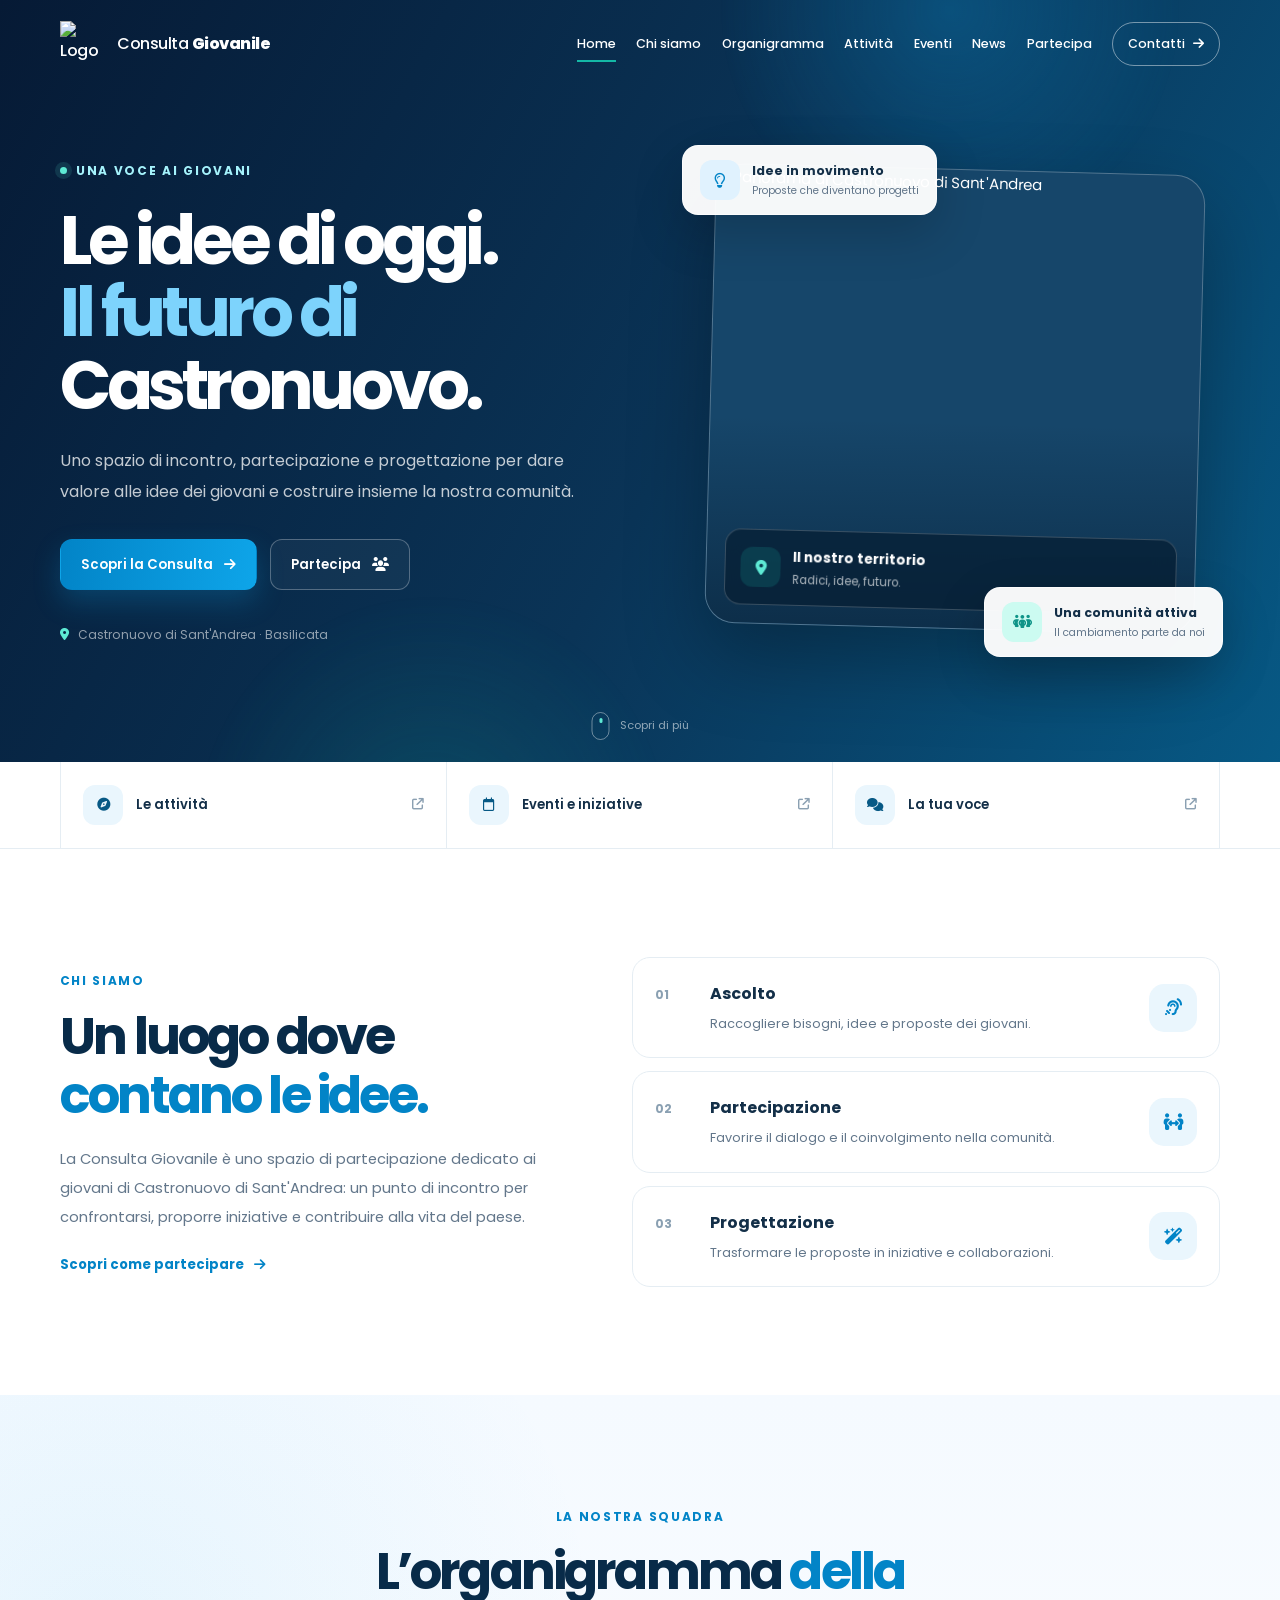
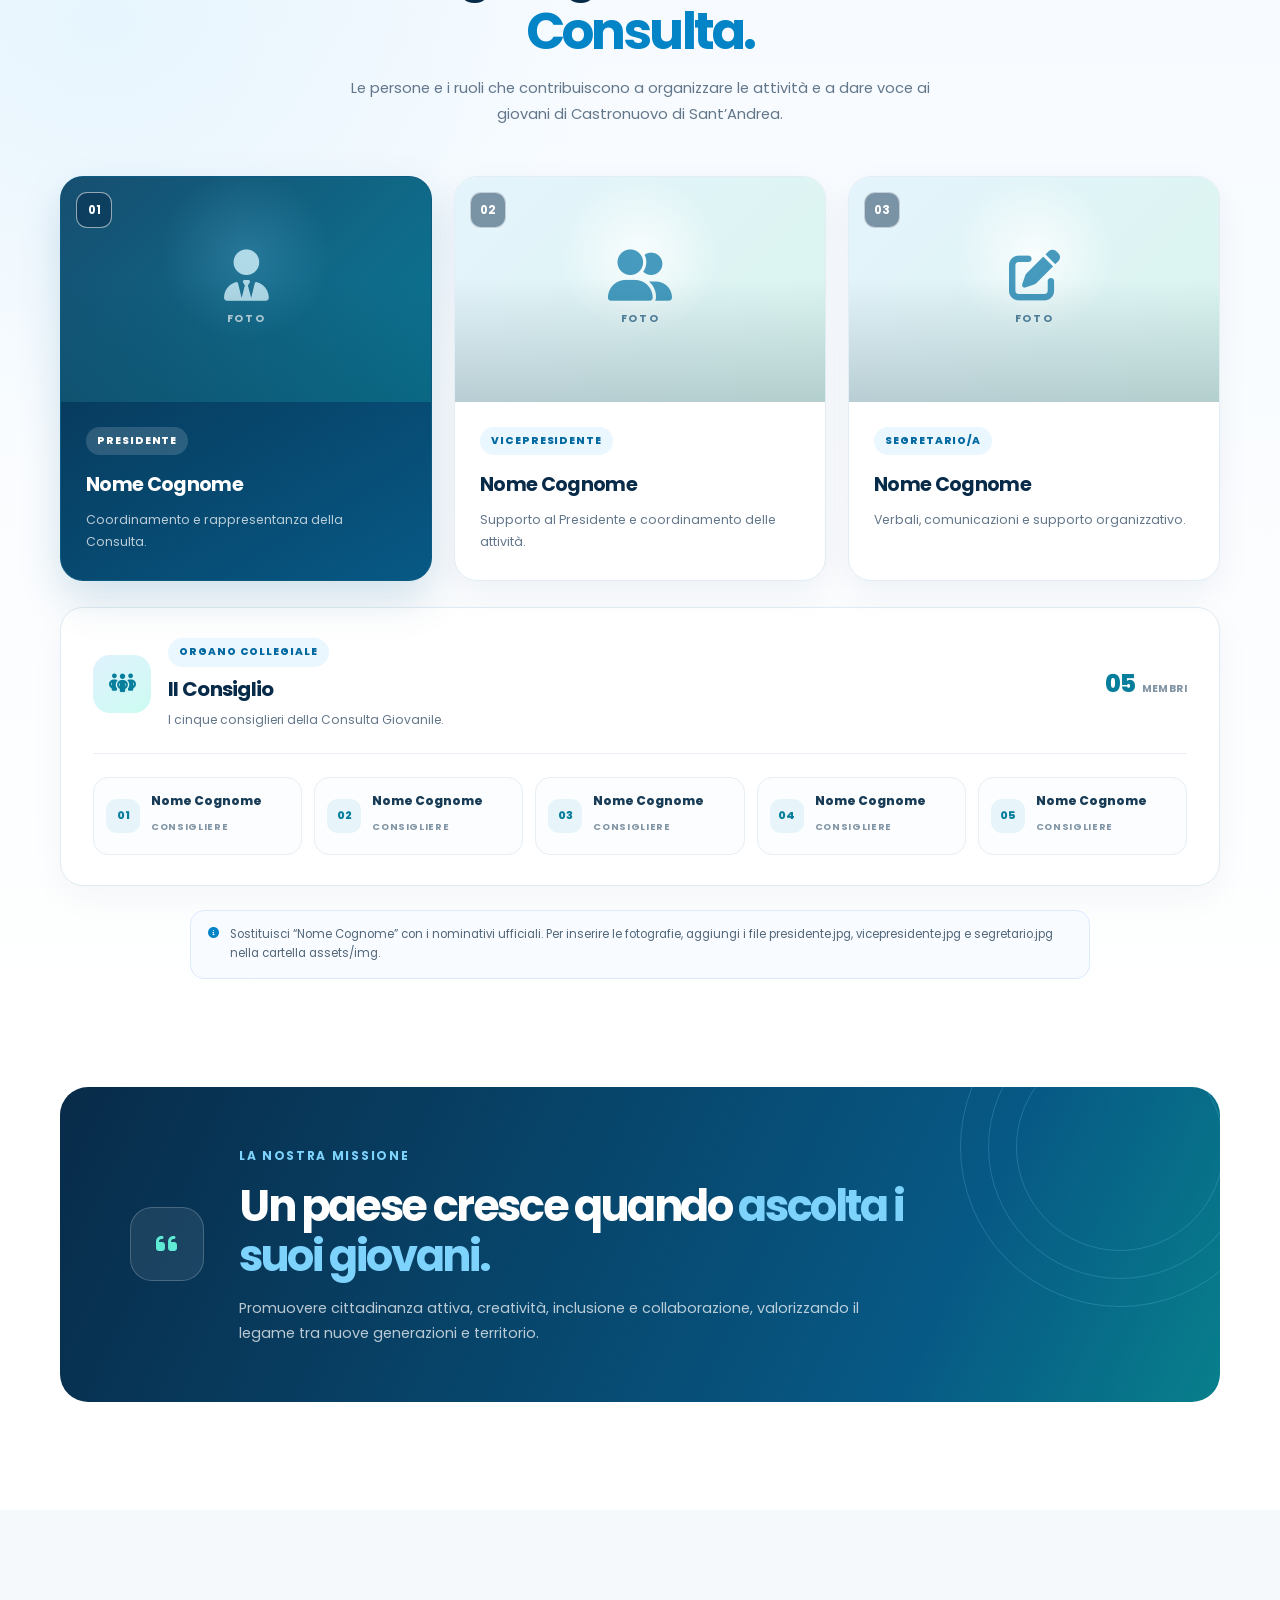
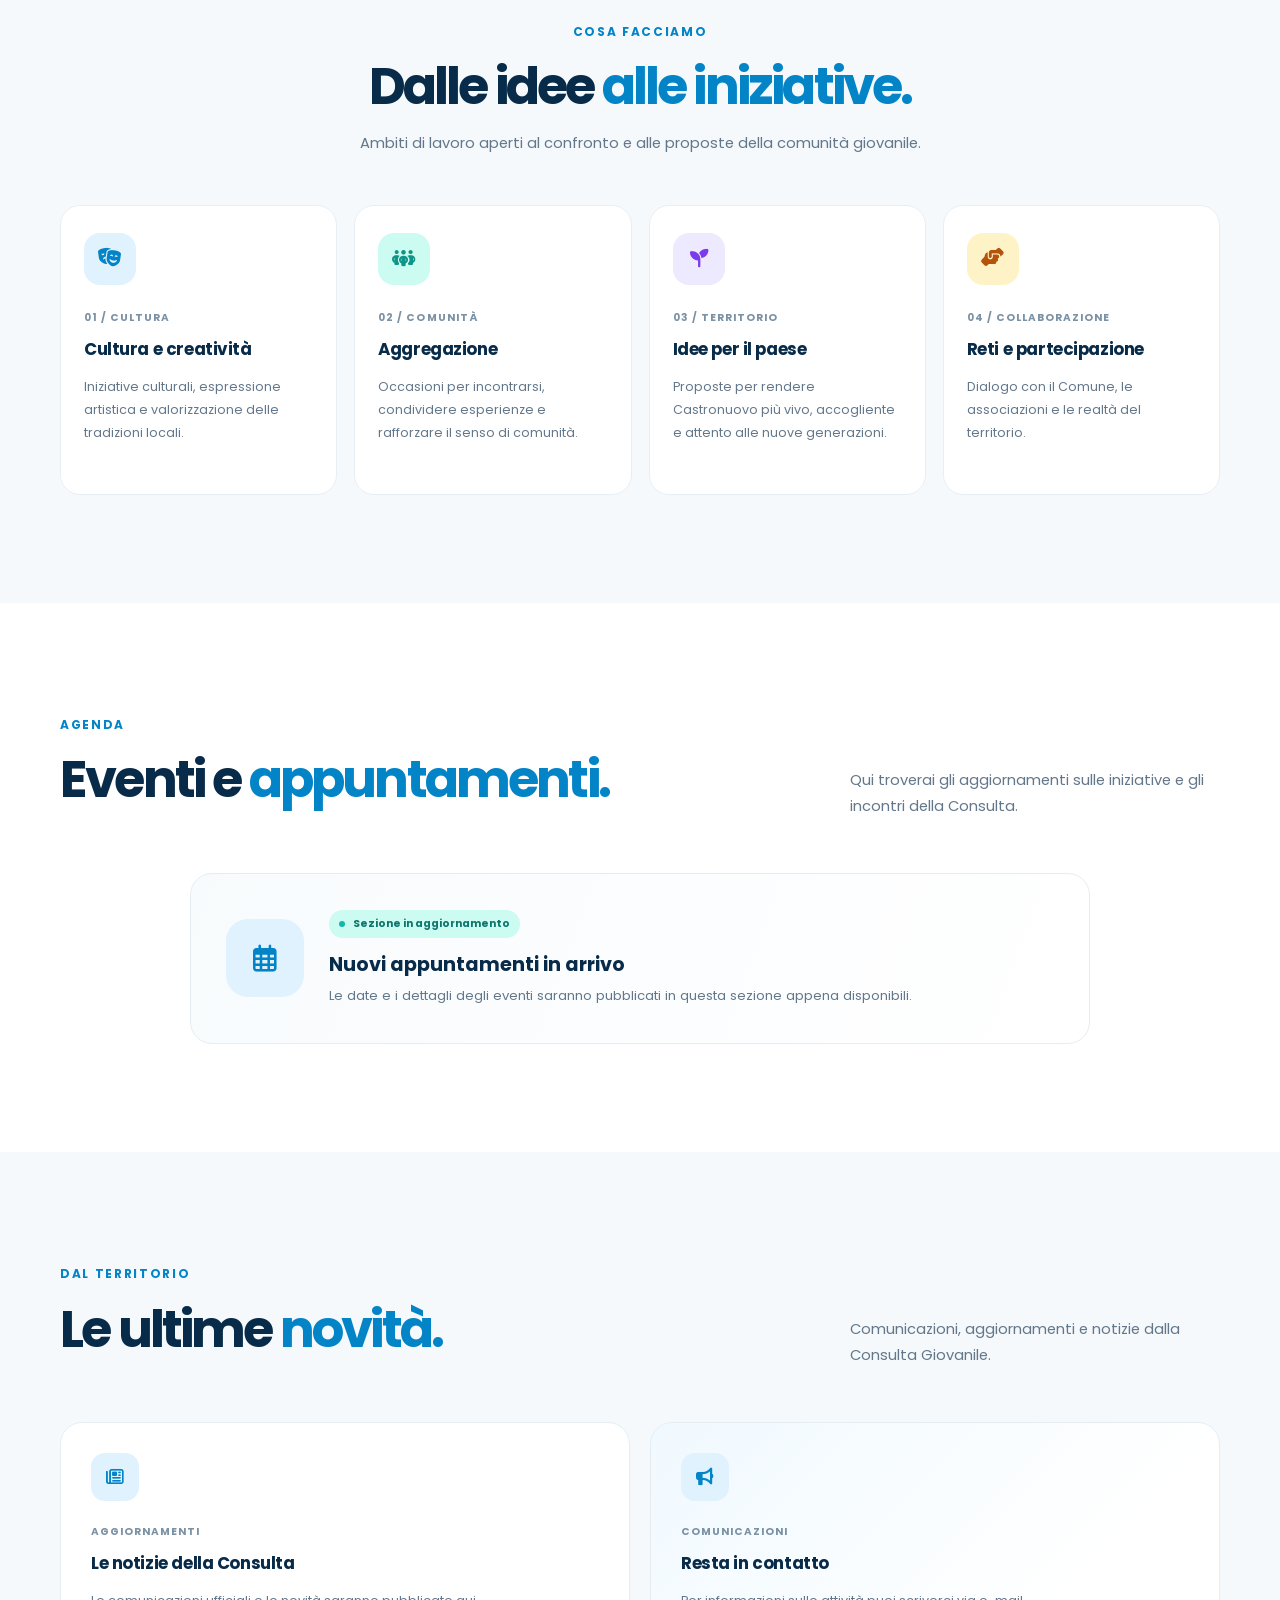
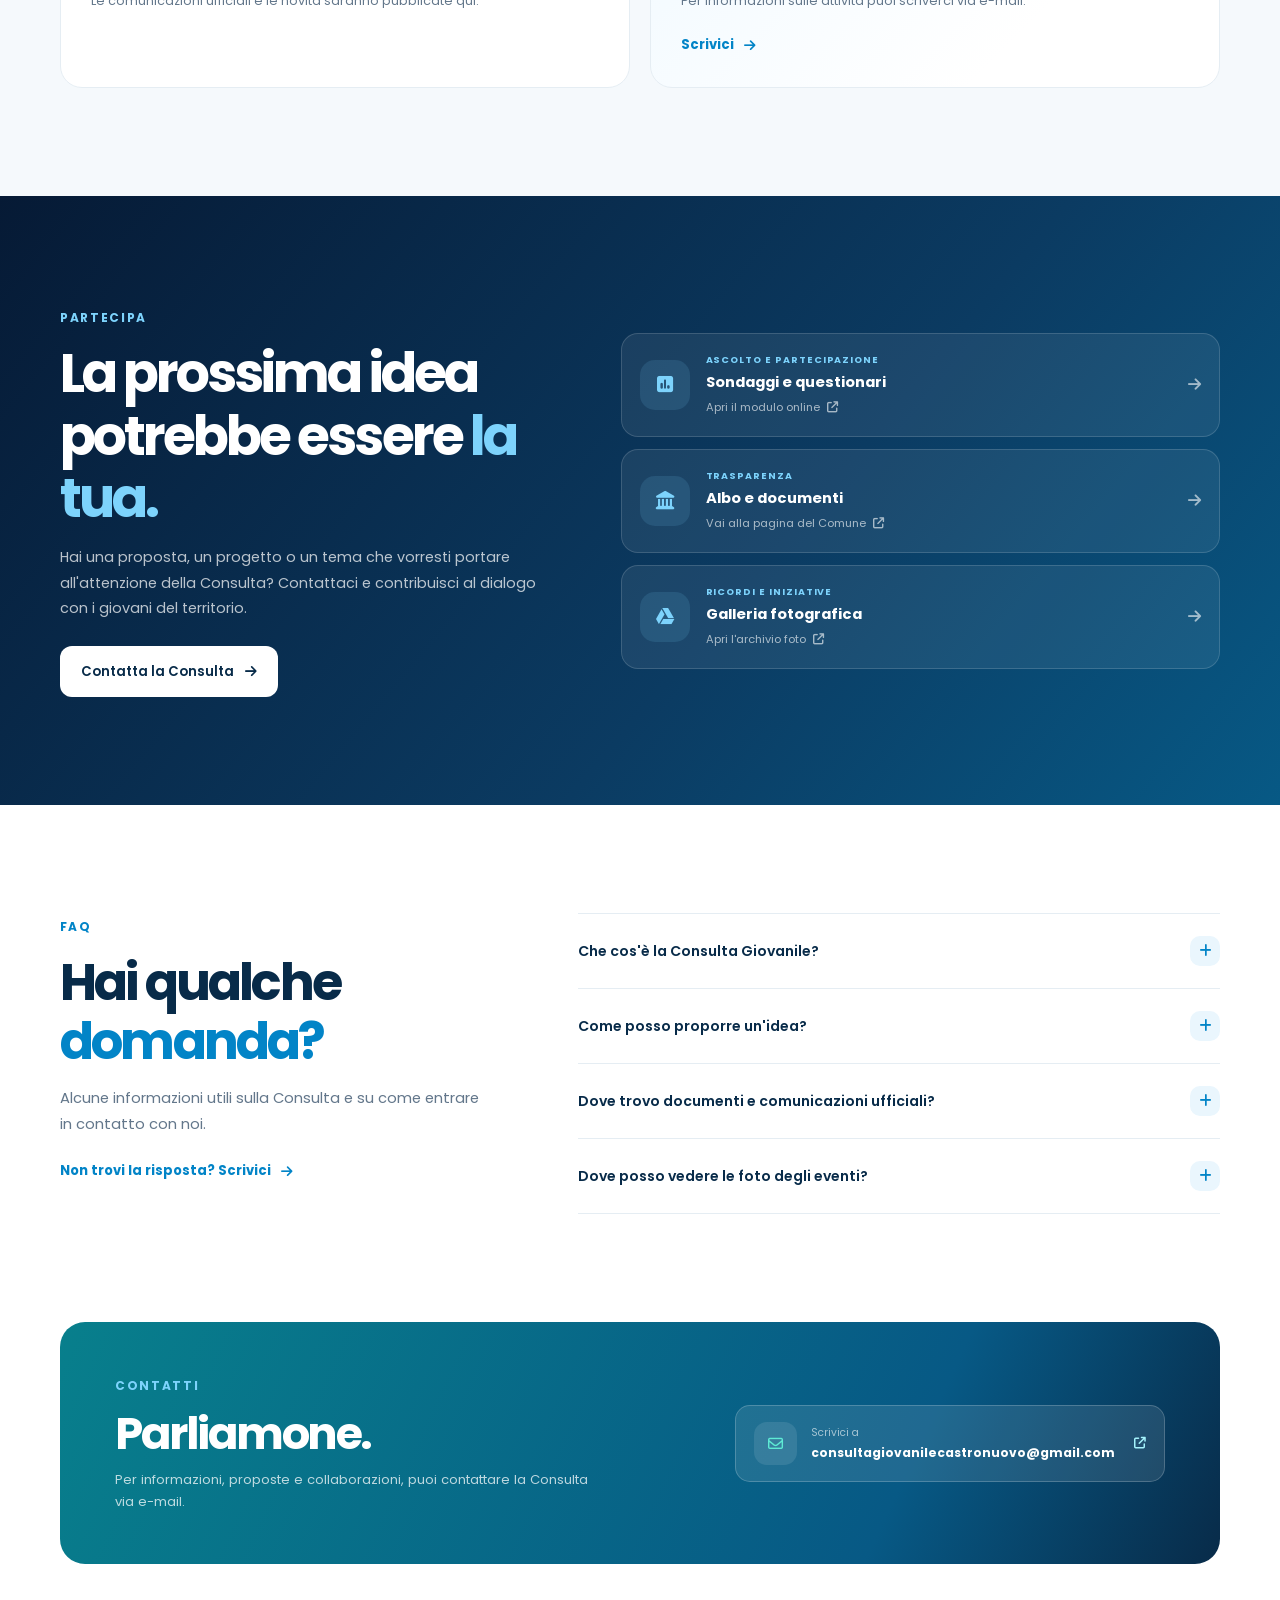
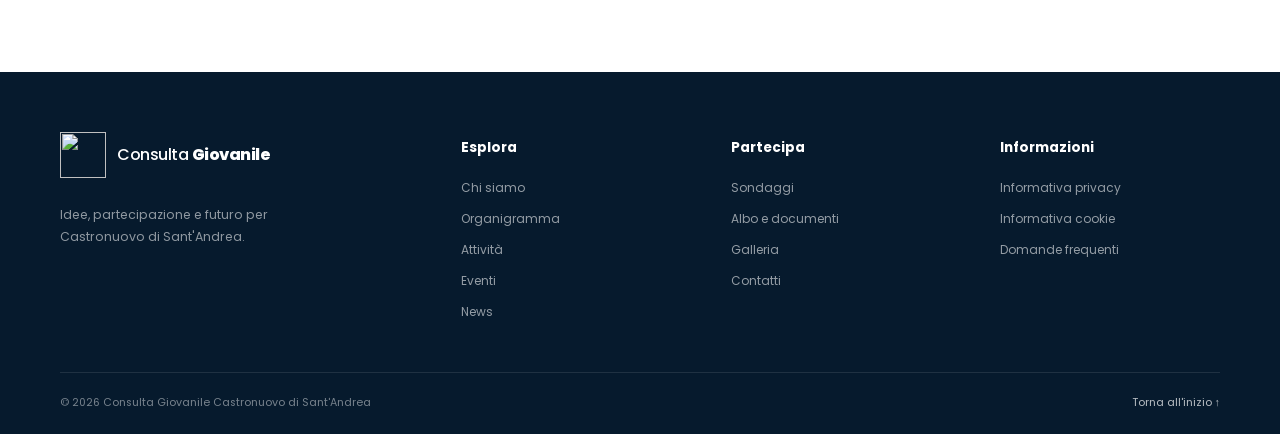
==== commit e75b7fe3: "Update index.html" ====
--- a/index.html
+++ b/index.html
@@ -83,7 +83,9 @@
 
         <div class="hero-visual">
           <div class="hero-image-frame">
-            <img src="assets/img/castronuovo.jpg" alt="Panorama di Castronuovo di Sant'Andrea" fetchpriority="high">
+            <img src="assets/img/panorama.jpg"
+     alt="Panorama di Castronuovo di Sant'Andrea"
+     fetchpriority="high">
             <div class="image-label">
               <span class="image-label-icon"><i class="fa-solid fa-location-dot" aria-hidden="true"></i></span>
               <span><strong>Il nostro territorio</strong><small>Radici, idee, futuro.</small></span>
--- a/style.css
+++ b/style.css
@@ -17,6 +17,7 @@
   --shadow: 0 20px 55px rgba(10, 43, 73, .09);
   --container: 1160px;
 }
+
 * { box-sizing: border-box; }
 html { scroll-behavior: smooth; scroll-padding-top: 100px; }
 body { margin: 0; color: var(--ink); background: #fff; font-family: "Poppins", sans-serif; font-size: 15px; line-height: 1.75; -webkit-font-smoothing: antialiased; }
@@ -281,6 +282,7 @@
   .activity-grid { grid-template-columns: repeat(2,1fr); }
   .footer-main { gap: 30px; }
 }
+
 @media (max-width: 900px) {
   .section { padding: 82px 0; }
   .navbar, .nav-container { min-height: 76px; }
@@ -308,6 +310,7 @@
   .footer-column:last-child { grid-column: 2 / 4; }
   .contact-panel { align-items: flex-start; flex-direction: column; padding: 40px; }
 }
+
 @media (max-width: 600px) {
   .container { width: min(var(--container),calc(100% - 32px)); }
   .section { padding: 68px 0; }
@@ -356,29 +359,344 @@
   .footer-bottom { align-items: flex-start; flex-direction: column; gap: 8px; }
   #backToTop { right: 14px; bottom: 14px; }
 }
+
 @media (prefers-reduced-motion: reduce) {
-  *, *::before, *::after { scroll-behavior: auto !important; animation-duration: .01ms !important; animation-iteration-count: 1 !important; transition-duration: .01ms !important; }
-  .cg-reveal, #hero .hero-text, #hero .hero-visual { opacity: 1 !important; transform: none !important; }
-}
-
-
-/* Organigramma della Consulta */
-.organigramma-section { background: linear-gradient(180deg, #f7fbff 0%, #ffffff 100%); }
-.organigramma-grid { display: grid; grid-template-columns: repeat(3, minmax(0, 1fr)); gap: 22px; align-items: stretch; }
-.organigramma-card { position: relative; overflow: hidden; padding: 30px 25px 27px; border: 1px solid #e3edf5; border-radius: 22px; background: #fff; text-align: center; box-shadow: 0 10px 32px rgba(7, 48, 77, .035); transition: transform .28s ease, box-shadow .28s ease, border-color .28s ease; }
-.organigramma-card::before { content: ""; position: absolute; top: 0; left: 0; right: 0; height: 4px; background: linear-gradient(90deg, #0284c7, #14b8a6); transform: scaleX(0); transform-origin: left; transition: transform .28s ease; }
-.organigramma-card:hover { transform: translateY(-6px); border-color: #b9e2f4; box-shadow: 0 18px 42px rgba(7, 48, 77, .09); }
-.organigramma-card:hover::before { transform: scaleX(1); }
-.organigramma-card-featured { background: linear-gradient(145deg, #075985, #0b4266); border-color: transparent; color: #fff; }
-.organigramma-card-featured h3 { color: #fff; }
-.organigramma-card-featured p { color: #d8eaf5; }
-.organigramma-avatar { width: 76px; height: 76px; margin: 0 auto 18px; display: grid; place-items: center; border-radius: 24px; color: #0369a1; background: linear-gradient(145deg, #e0f2fe, #ccfbf1); font-size: 1.65rem; box-shadow: inset 0 0 0 1px rgba(2,132,199,.08); }
-.organigramma-card-featured .organigramma-avatar { color: #fff; background: rgba(255,255,255,.14); box-shadow: inset 0 0 0 1px rgba(255,255,255,.15); }
-.organigramma-role { display: inline-flex; align-items: center; justify-content: center; min-height: 27px; padding: 5px 11px; border-radius: 999px; color: #0369a1; background: #eaf7ff; font-size: .68rem; font-weight: 700; letter-spacing: .07em; text-transform: uppercase; }
-.organigramma-card-featured .organigramma-role { color: #fff; background: rgba(255,255,255,.15); }
-.organigramma-card h3 { margin: 13px 0 8px; color: var(--navy); font-size: 1.15rem; letter-spacing: -.025em; }
-.organigramma-card p { max-width: 270px; margin: 0 auto; color: var(--muted); font-size: .8rem; line-height: 1.8; }
-.organigramma-note { display: flex; align-items: flex-start; gap: 10px; max-width: 850px; margin: 25px auto 0; padding: 15px 18px; border: 1px solid #dbeafe; border-radius: 14px; color: #52677a; background: #f8fbff; font-size: .76rem; line-height: 1.7; }
+  *, *::before, *::after {
+    scroll-behavior: auto !important;
+    animation-duration: .01ms !important;
+    animation-iteration-count: 1 !important;
+    transition-duration: .01ms !important;
+  }
+  .cg-reveal, #hero .hero-text, #hero .hero-visual {
+    opacity: 1 !important;
+    transform: none !important;
+  }
+}
+
+/* =========================================================
+   ORGANIGRAMMA - LAYOUT PREMIUM
+========================================================= */
+.organigramma-section {
+  position: relative;
+  overflow: hidden;
+  background:
+    radial-gradient(ellipse at 8% 18%, rgba(14,165,233,.07), transparent 30%),
+    linear-gradient(180deg, #f5faff 0%, #ffffff 100%);
+}
+
+.org-leadership {
+  display: grid;
+  grid-template-columns: repeat(3, minmax(0, 1fr));
+  gap: 22px;
+  align-items: stretch;
+}
+
+.org-profile {
+  position: relative;
+  display: flex;
+  flex-direction: column;
+  min-width: 0;
+  overflow: hidden;
+  border: 1px solid #e2edf5;
+  border-radius: 23px;
+  background: #fff;
+  box-shadow: 0 12px 35px rgba(8,43,73,.055);
+  transition: transform .28s ease, box-shadow .28s ease, border-color .28s ease;
+}
+
+.org-profile:hover {
+  transform: translateY(-6px);
+  border-color: #b8dff1;
+  box-shadow: 0 20px 45px rgba(8,43,73,.11);
+}
+
+.org-profile-president {
+  border-color: #0b5b83;
+  background: linear-gradient(150deg, #082b49 0%, #075985 100%);
+  box-shadow: 0 18px 42px rgba(7,89,133,.17);
+}
+
+.org-photo {
+  position: relative;
+  height: 225px;
+  overflow: hidden;
+  background: linear-gradient(135deg, #e6f4fc, #d8f5f0);
+}
+
+.org-photo::after {
+  content: "";
+  position: absolute;
+  inset: 45% 0 0;
+  background: linear-gradient(180deg, transparent, rgba(5,30,52,.18));
+  pointer-events: none;
+}
+
+.org-photo > img {
+  position: relative;
+  z-index: 1;
+  width: 100%;
+  height: 100%;
+  object-fit: cover;
+  object-position: center 35%;
+}
+
+.org-photo-fallback {
+  position: absolute;
+  inset: 0;
+  display: none;
+  place-content: center;
+  justify-items: center;
+  gap: 8px;
+  color: #1680ad;
+  background:
+    radial-gradient(circle at 50% 35%, rgba(255,255,255,.8), transparent 34%),
+    linear-gradient(135deg, #e5f4fc, #d9f5ef);
+}
+
+.org-photo-fallback i { font-size: 3.2rem; opacity: .78; }
+
+.org-photo-fallback small {
+  color: #53839d;
+  font-size: .66rem;
+  font-weight: 700;
+  letter-spacing: .16em;
+  text-transform: uppercase;
+}
+
+.org-photo-index {
+  position: absolute;
+  z-index: 2;
+  top: 15px;
+  left: 15px;
+  display: grid;
+  place-items: center;
+  width: 36px;
+  height: 36px;
+  border: 1px solid rgba(255,255,255,.55);
+  border-radius: 11px;
+  color: #fff;
+  background: rgba(7,43,73,.48);
+  -webkit-backdrop-filter: blur(8px);
+  backdrop-filter: blur(8px);
+  font-size: .72rem;
+  font-weight: 700;
+}
+
+.org-profile-content {
+  flex: 1;
+  padding: 24px 25px 27px;
+}
+
+.org-role {
+  display: inline-flex;
+  align-items: center;
+  min-height: 27px;
+  padding: 5px 11px;
+  border-radius: 999px;
+  color: #0369a1;
+  background: #eaf7ff;
+  font-size: .65rem;
+  font-weight: 800;
+  letter-spacing: .09em;
+  text-transform: uppercase;
+}
+
+.org-profile-content h3 {
+  margin: 13px 0 7px;
+  color: var(--navy);
+  font-size: 1.2rem;
+  letter-spacing: -.035em;
+}
+
+.org-profile-content p {
+  margin: 0;
+  color: var(--muted);
+  font-size: .78rem;
+  line-height: 1.8;
+}
+
+.org-profile-president .org-profile-content h3 { color: #fff; }
+.org-profile-president .org-profile-content p { color: rgba(255,255,255,.72); }
+
+.org-profile-president .org-role {
+  color: #fff;
+  background: rgba(255,255,255,.15);
+}
+
+.org-profile-president .org-photo {
+  background: linear-gradient(135deg, #164e70, #0b7895);
+}
+
+.org-profile-president .org-photo-fallback {
+  color: #d8f6ff;
+  background: radial-gradient(circle at 50% 35%, rgba(125,211,252,.2), transparent 36%), linear-gradient(135deg,#164e70,#0b7895);
+}
+
+.org-profile-president .org-photo-fallback small { color: rgba(255,255,255,.7); }
+
+/* SCHEDA CONSIGLIO */
+.org-council-card {
+  margin-top: 26px;
+  padding: 29px 32px 30px;
+  border: 1px solid #e0ebf3;
+  border-radius: 23px;
+  background: #fff;
+  box-shadow: 0 12px 35px rgba(8,43,73,.045);
+}
+
+.org-council-heading {
+  display: flex;
+  align-items: center;
+  gap: 17px;
+  padding-bottom: 23px;
+  border-bottom: 1px solid #eaf0f5;
+}
+
+.org-council-icon {
+  display: grid;
+  place-items: center;
+  width: 58px;
+  height: 58px;
+  flex: 0 0 58px;
+  border-radius: 17px;
+  color: #087e9d;
+  background: linear-gradient(145deg,#e0f2fe,#ccfbf1);
+  font-size: 1.35rem;
+}
+
+.org-council-heading h3 {
+  margin: 5px 0 2px;
+  color: var(--navy);
+  font-size: 1.25rem;
+  letter-spacing: -.035em;
+}
+
+.org-council-heading p {
+  margin: 0;
+  color: var(--muted);
+  font-size: .76rem;
+}
+
+.org-council-count {
+  display: flex;
+  align-items: baseline;
+  gap: 7px;
+  margin-left: auto;
+  color: #087e9d;
+  font-size: 1.55rem;
+  font-weight: 800;
+  letter-spacing: -.05em;
+}
+
+.org-council-count small {
+  color: #8295a5;
+  font-size: .65rem;
+  font-weight: 700;
+  letter-spacing: .04em;
+  text-transform: uppercase;
+}
+
+.org-council-members {
+  display: grid;
+  grid-template-columns: repeat(5, minmax(0, 1fr));
+  gap: 12px;
+  padding-top: 23px;
+}
+
+.org-council-name {
+  display: flex;
+  align-items: center;
+  gap: 11px;
+  min-width: 0;
+  padding: 15px 12px;
+  border: 1px solid #e7eef4;
+  border-radius: 15px;
+  background: #fbfdff;
+  transition: transform .22s ease, border-color .22s ease, background .22s ease;
+}
+
+.org-council-name:hover {
+  transform: translateY(-3px);
+  border-color: #b9dced;
+  background: #f0f8fc;
+}
+
+.org-council-name > span {
+  display: grid;
+  place-items: center;
+  width: 34px;
+  height: 34px;
+  flex: 0 0 34px;
+  border-radius: 11px;
+  color: #087e9d;
+  background: #e7f5fb;
+  font-size: .68rem;
+  font-weight: 800;
+}
+
+.org-council-name > div { min-width: 0; }
+
+.org-council-name h4 {
+  margin: 0 0 3px;
+  color: #183b56;
+  font-size: .76rem;
+  font-weight: 750;
+  line-height: 1.35;
+  overflow-wrap: anywhere;
+}
+
+.org-council-name small {
+  color: #8295a5;
+  font-size: .59rem;
+  font-weight: 700;
+  letter-spacing: .07em;
+  text-transform: uppercase;
+}
+
+.organigramma-note {
+  display: flex;
+  align-items: flex-start;
+  gap: 10px;
+  max-width: 900px;
+  margin: 24px auto 0;
+  padding: 14px 17px;
+  border: 1px solid #dbeafe;
+  border-radius: 14px;
+  color: #52677a;
+  background: #f8fbff;
+  font-size: .72rem;
+  line-height: 1.7;
+}
+
 .organigramma-note i { margin-top: 3px; color: #0284c7; }
-@media (max-width: 900px) { .organigramma-grid { grid-template-columns: repeat(2, minmax(0, 1fr)); } }
-@media (max-width: 600px) { .organigramma-grid { grid-template-columns: 1fr; gap: 15px; } .organigramma-card { padding: 25px 20px; } .organigramma-avatar { width: 66px; height: 66px; border-radius: 20px; } }
+
+/* RESPONSIVE ORGANIGRAMMA */
+@media (max-width: 1000px) {
+  .org-leadership { grid-template-columns: repeat(2, minmax(0,1fr)); }
+  .org-profile-president { grid-column: 1 / -1; }
+  .org-profile-president .org-photo { height: 250px; }
+  .org-council-members { grid-template-columns: repeat(3,minmax(0,1fr)); }
+}
+
+@media (max-width: 650px) {
+  .org-leadership { grid-template-columns: 1fr; gap: 15px; }
+  .org-profile-president { grid-column: auto; }
+  .org-photo, .org-profile-president .org-photo { height: 210px; }
+  .org-profile-content { padding: 21px; }
+  .org-council-card { margin-top: 17px; padding: 22px 17px; }
+  .org-council-heading { gap: 12px; }
+  .org-council-icon { width: 48px; height: 48px; flex-basis: 48px; border-radius: 14px; }
+  .org-council-heading h3 { font-size: 1.08rem; }
+  .org-council-heading p { font-size: .68rem; }
+  .org-council-count { flex-direction: column; gap: 0; font-size: 1.25rem; line-height: 1; }
+  .org-council-count small { font-size: .52rem; }
+  .org-council-members { grid-template-columns: repeat(2,minmax(0,1fr)); gap: 9px; padding-top: 17px; }
+  .org-council-name { gap: 8px; padding: 12px 9px; }
+  .org-council-name > span { width: 30px; height: 30px; flex-basis: 30px; }
+  .org-council-name h4 { font-size: .7rem; }
+}
+
+@media (max-width: 380px) {
+  .org-council-members { grid-template-columns: 1fr; }
+  .org-council-name { padding: 12px; }
+}
